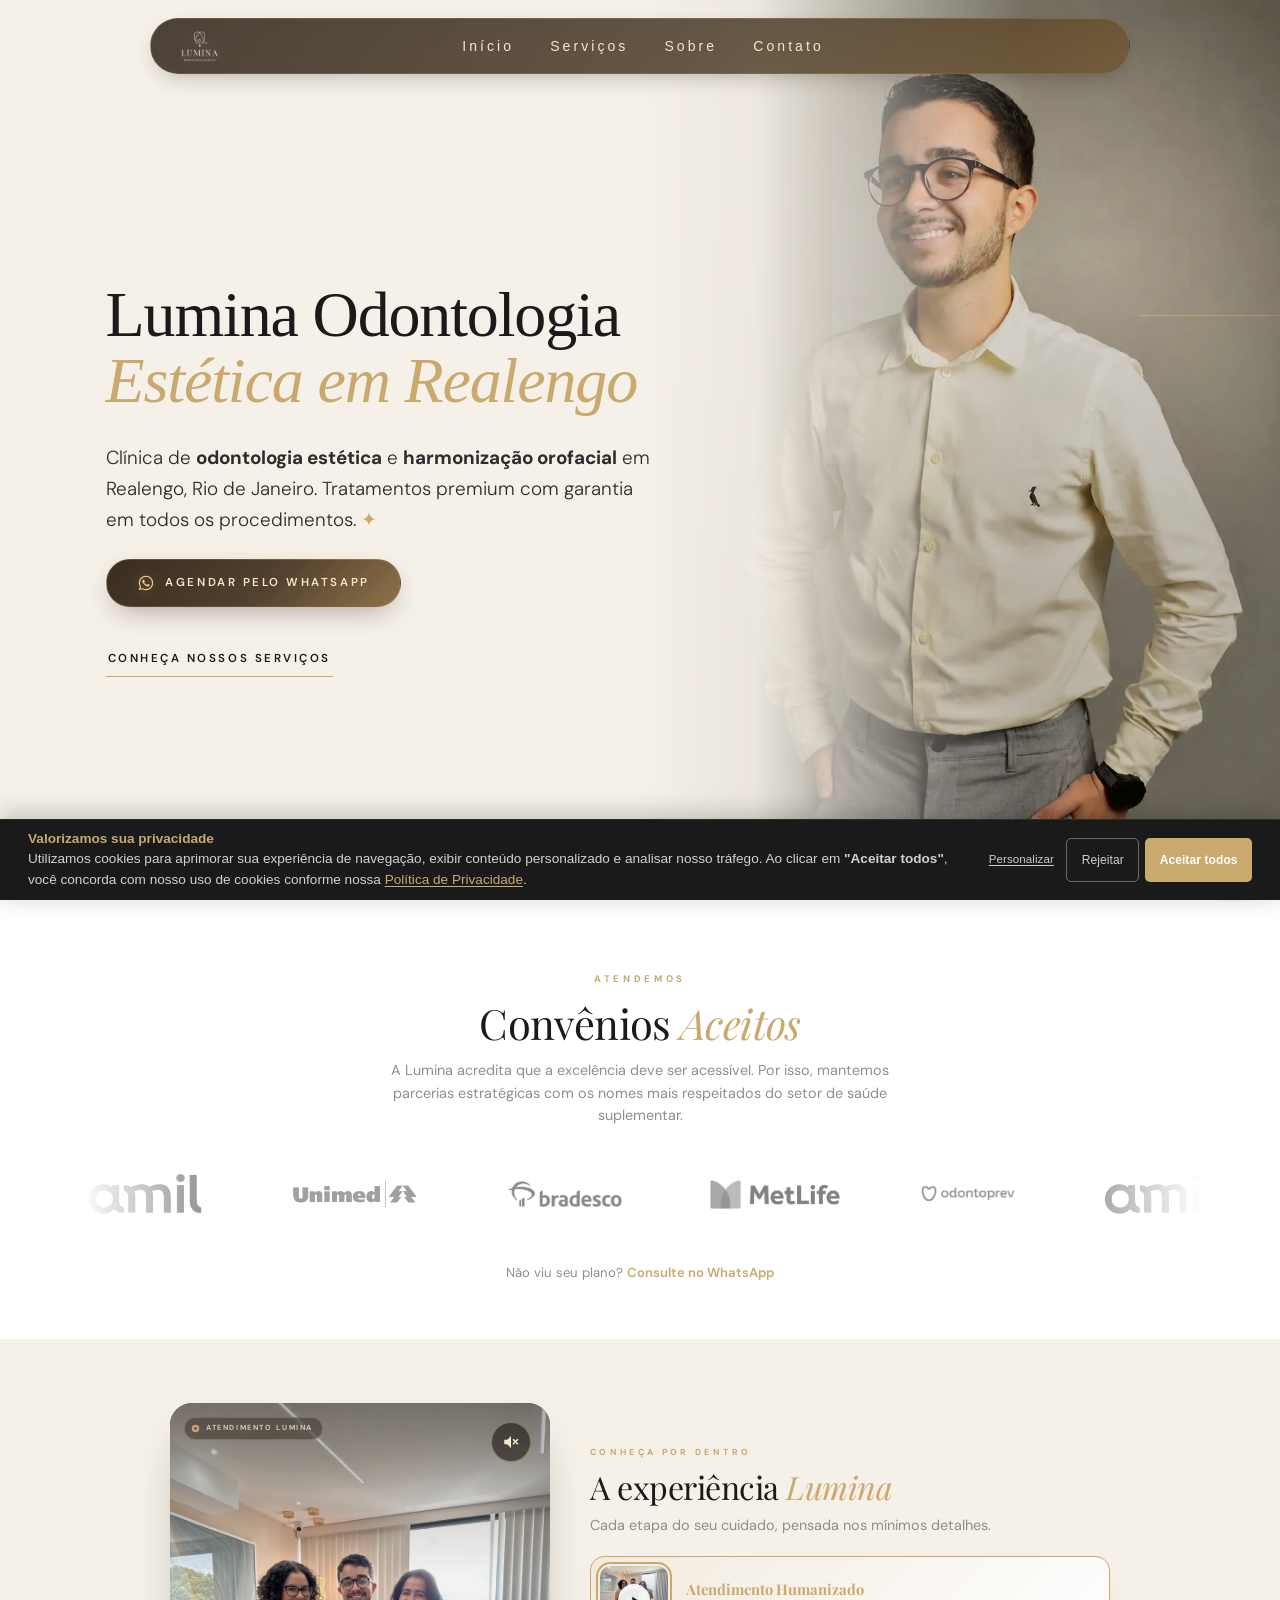
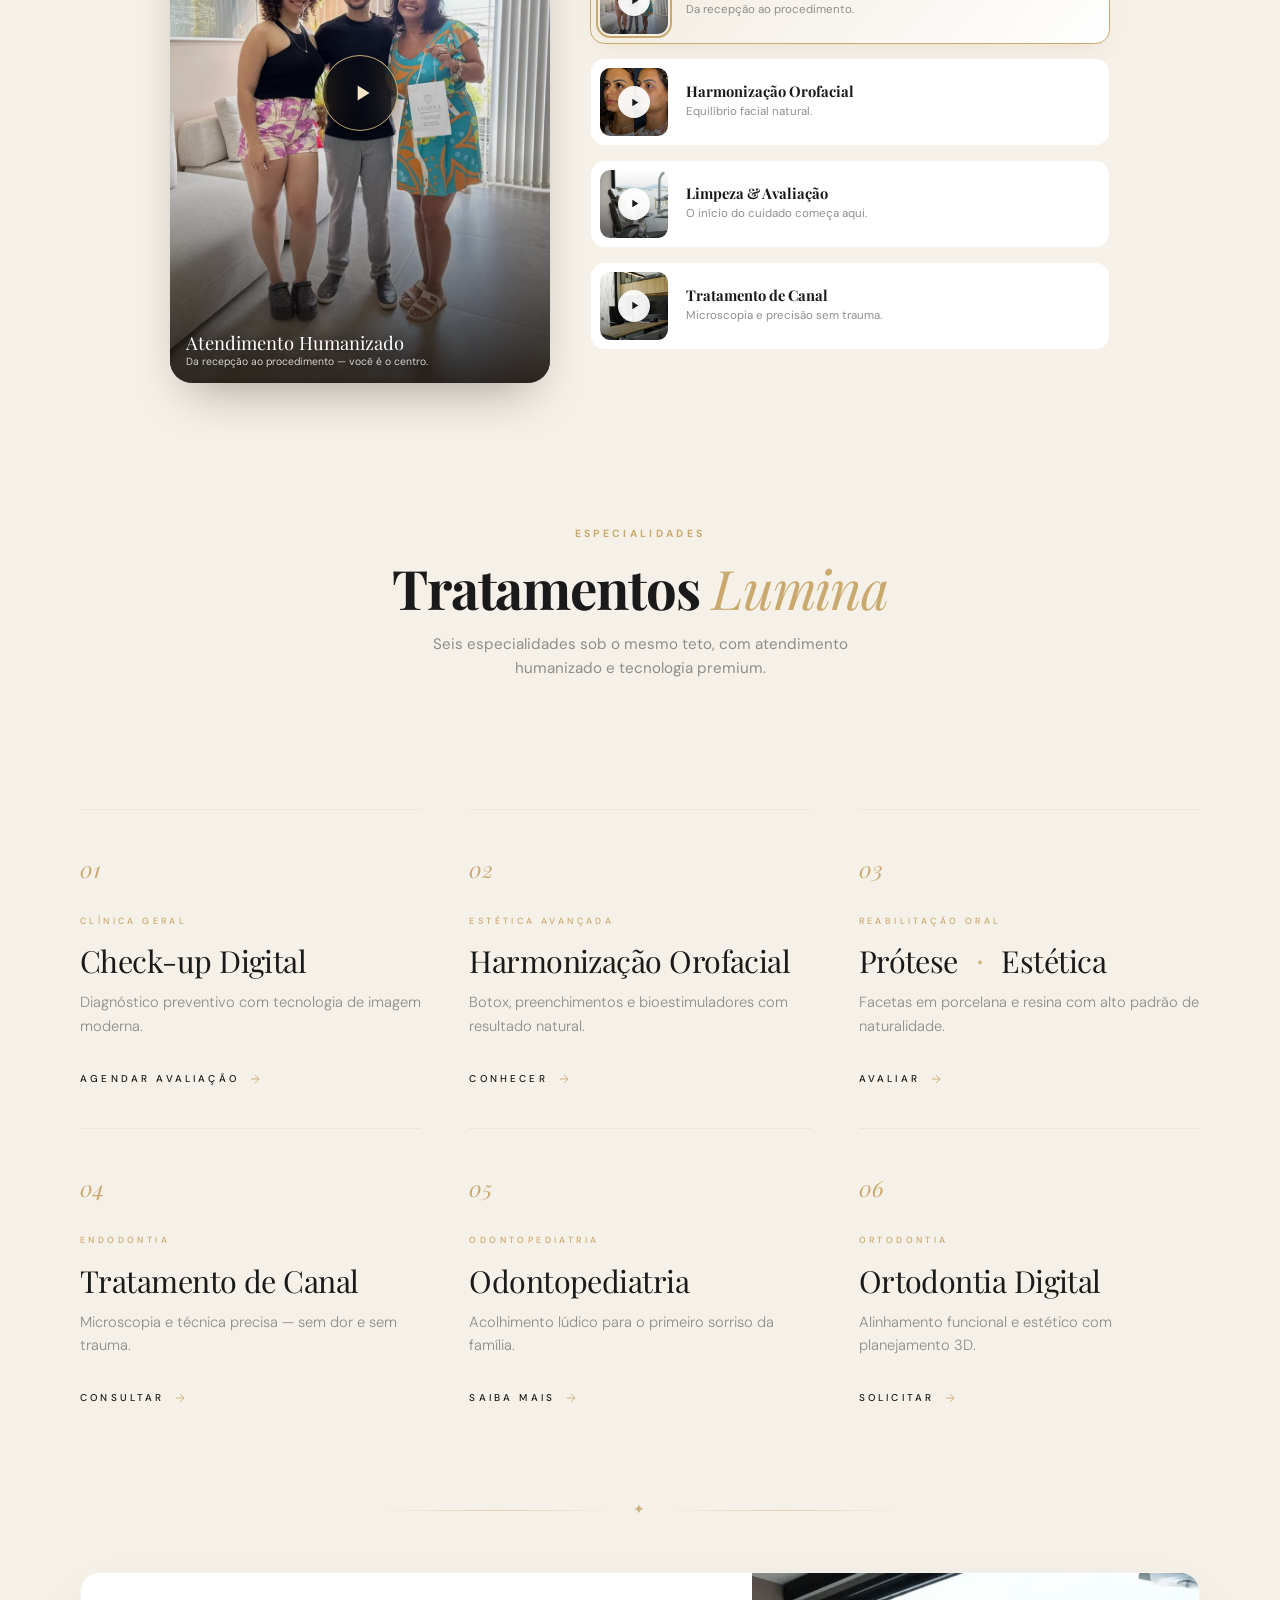
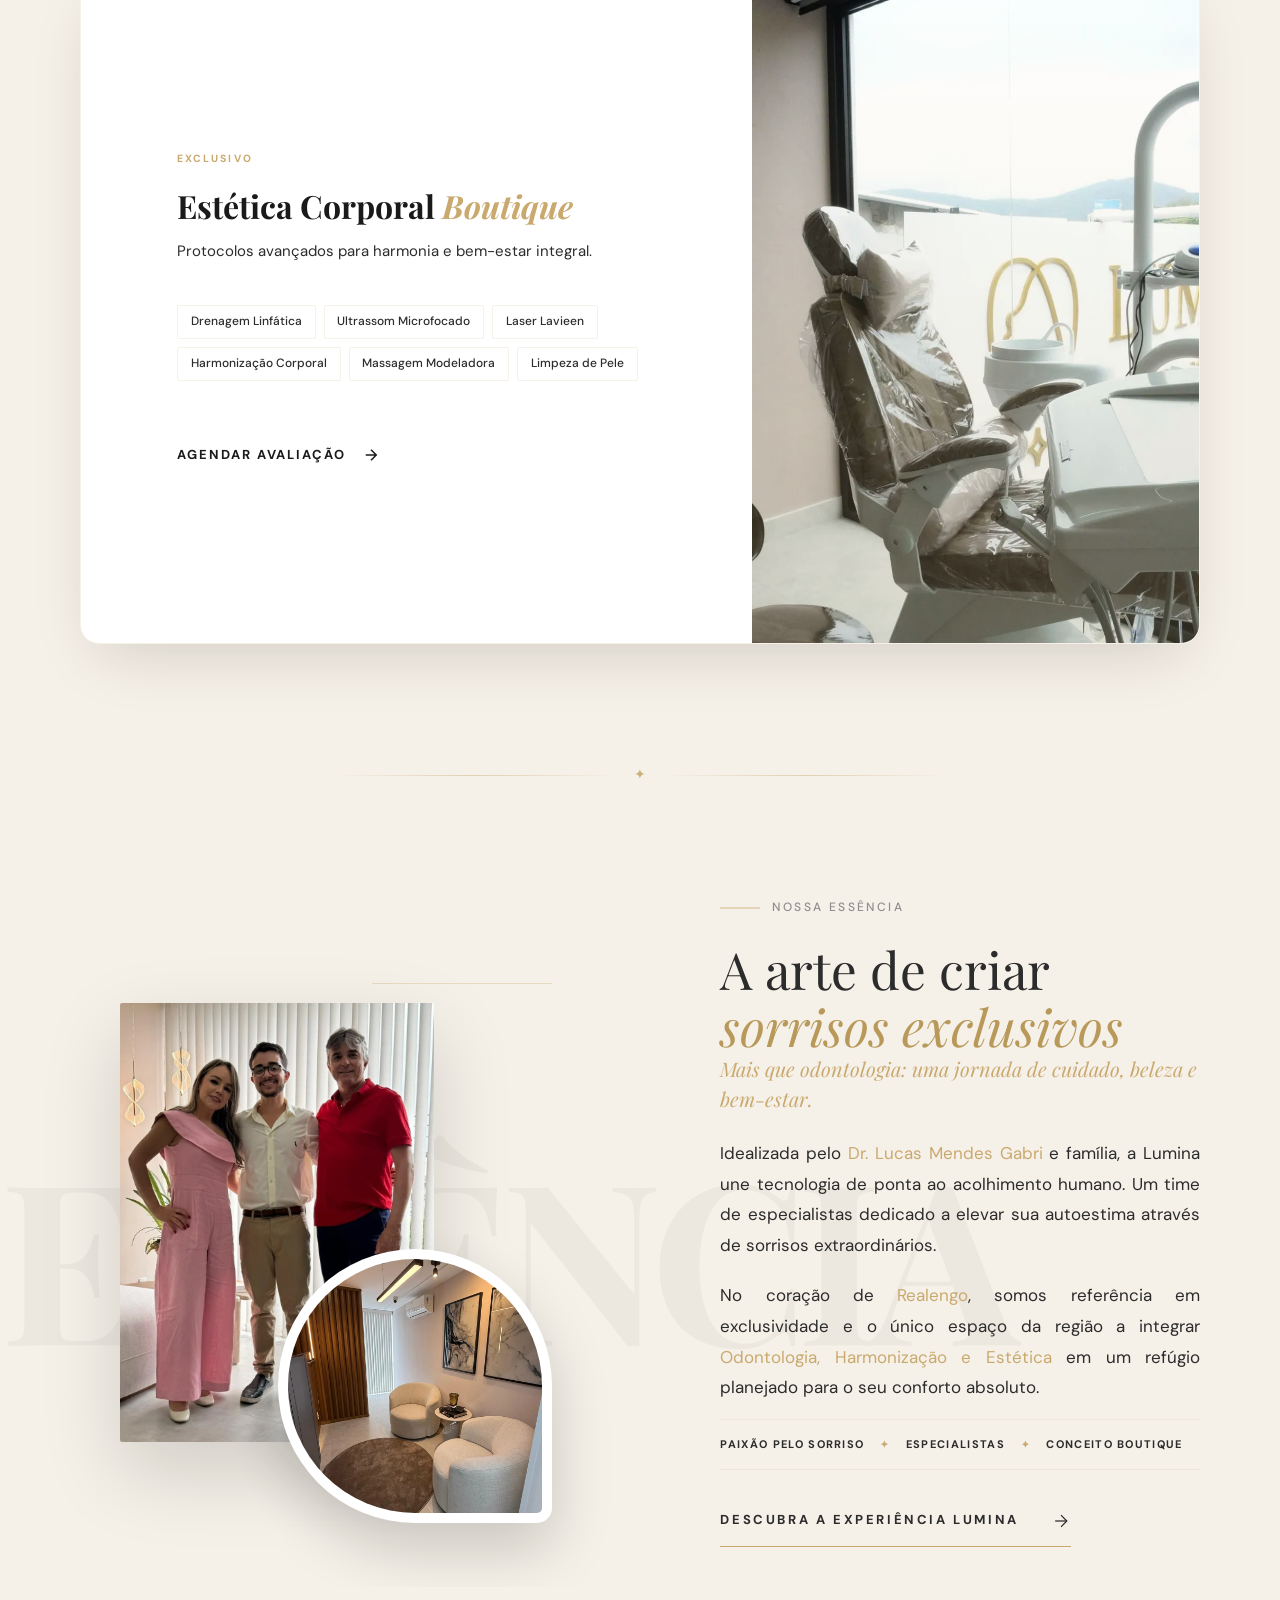
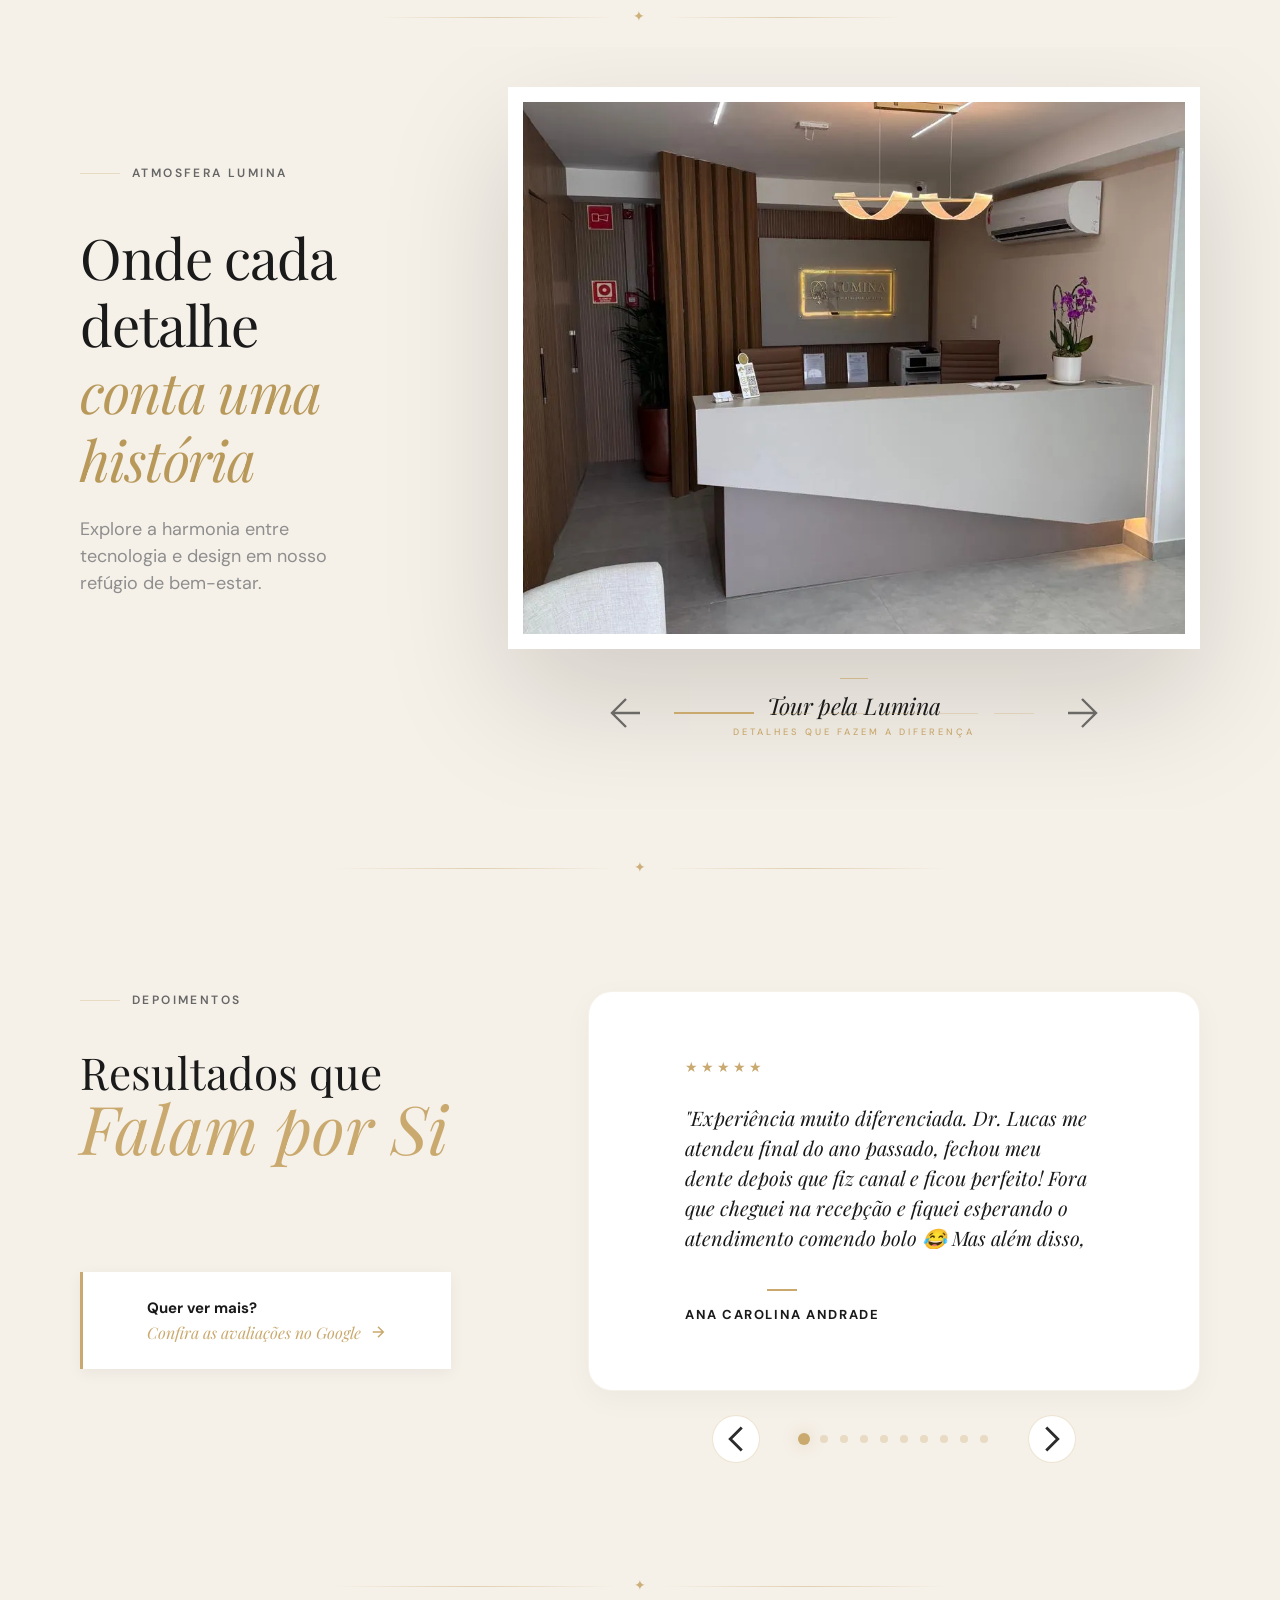
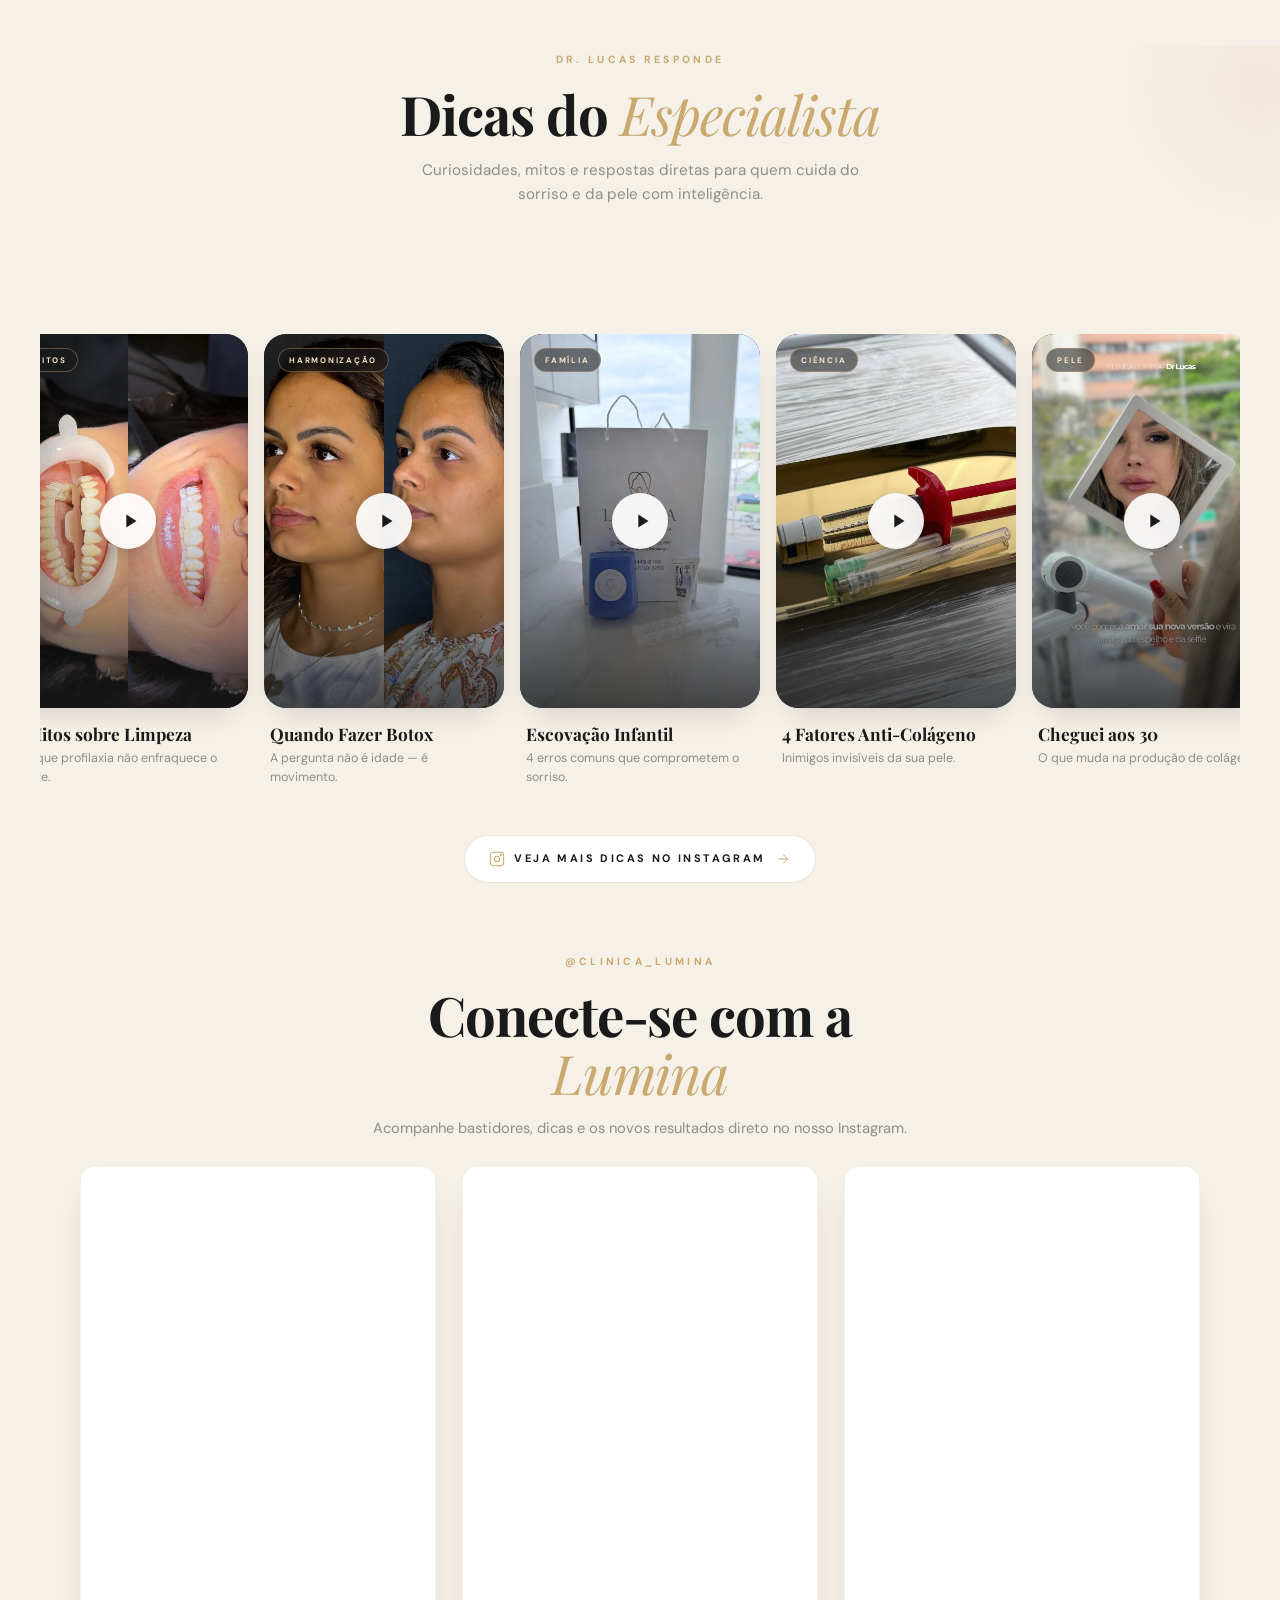
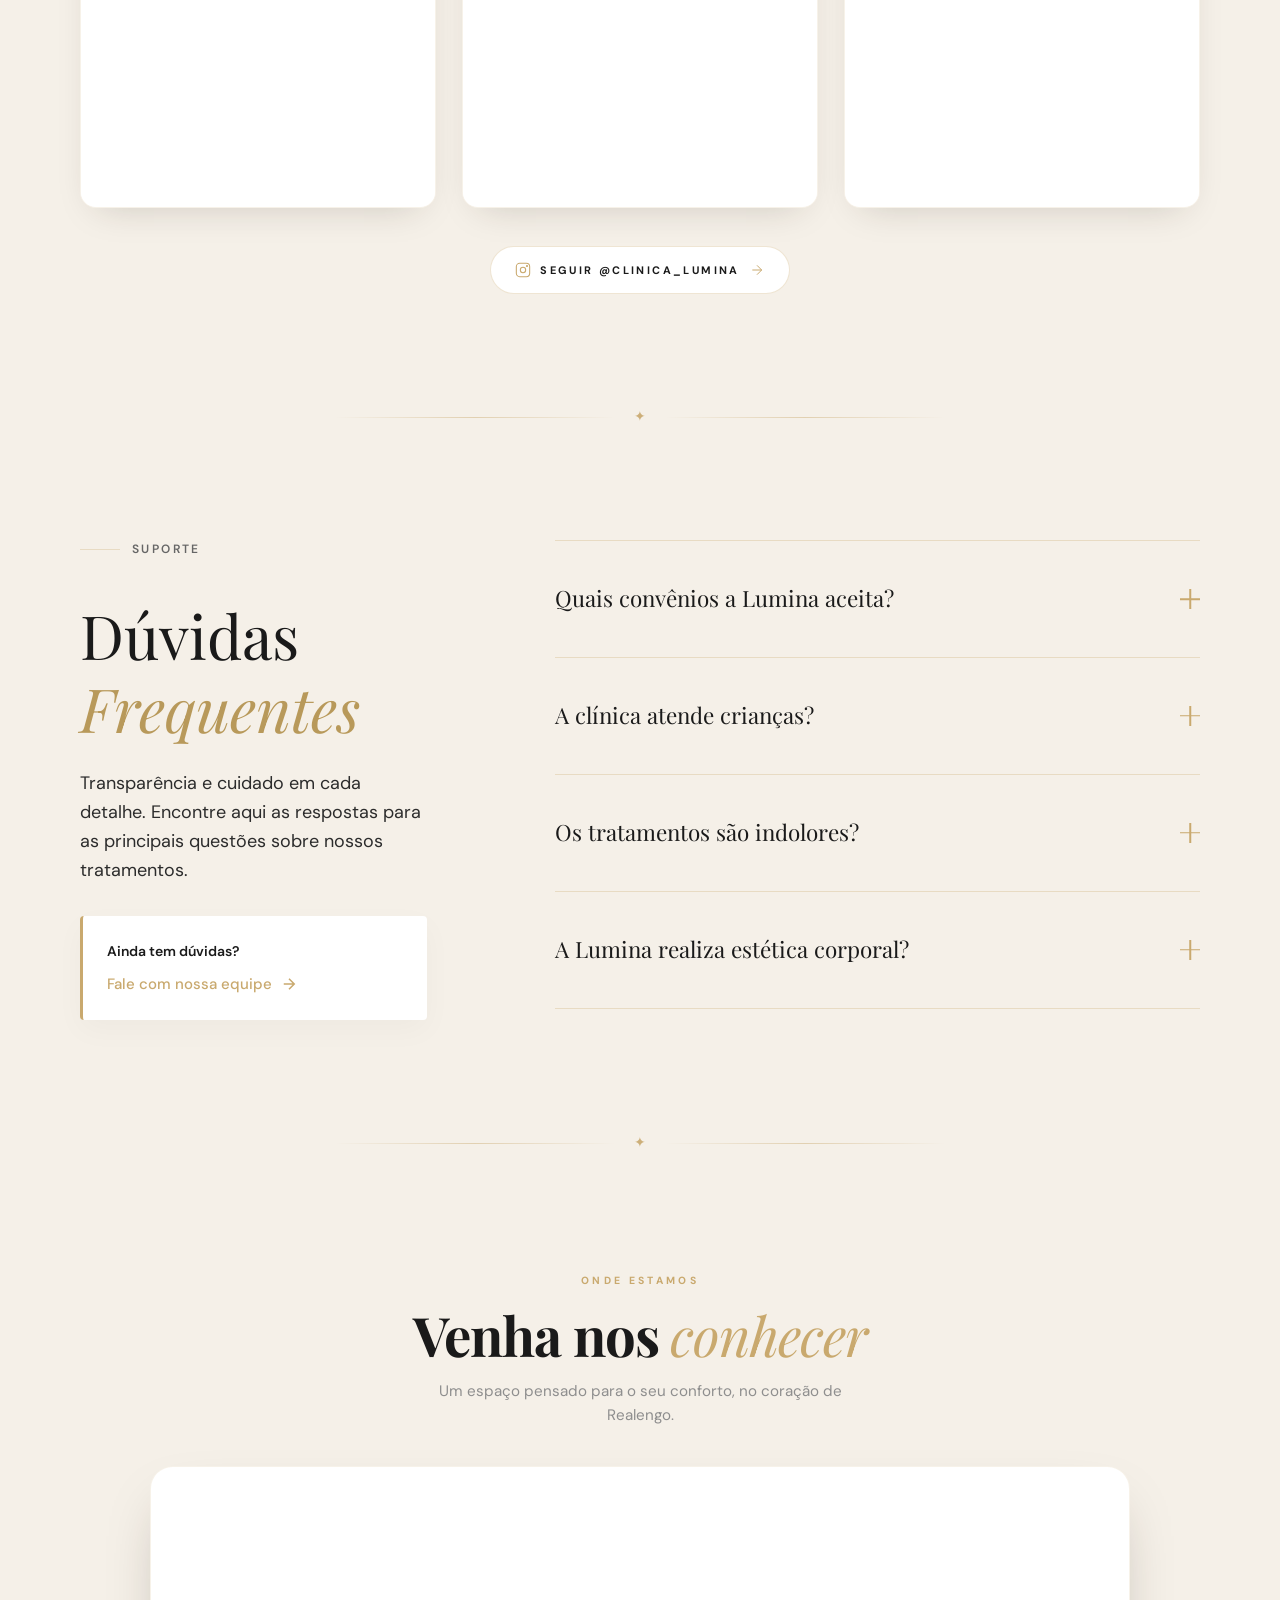
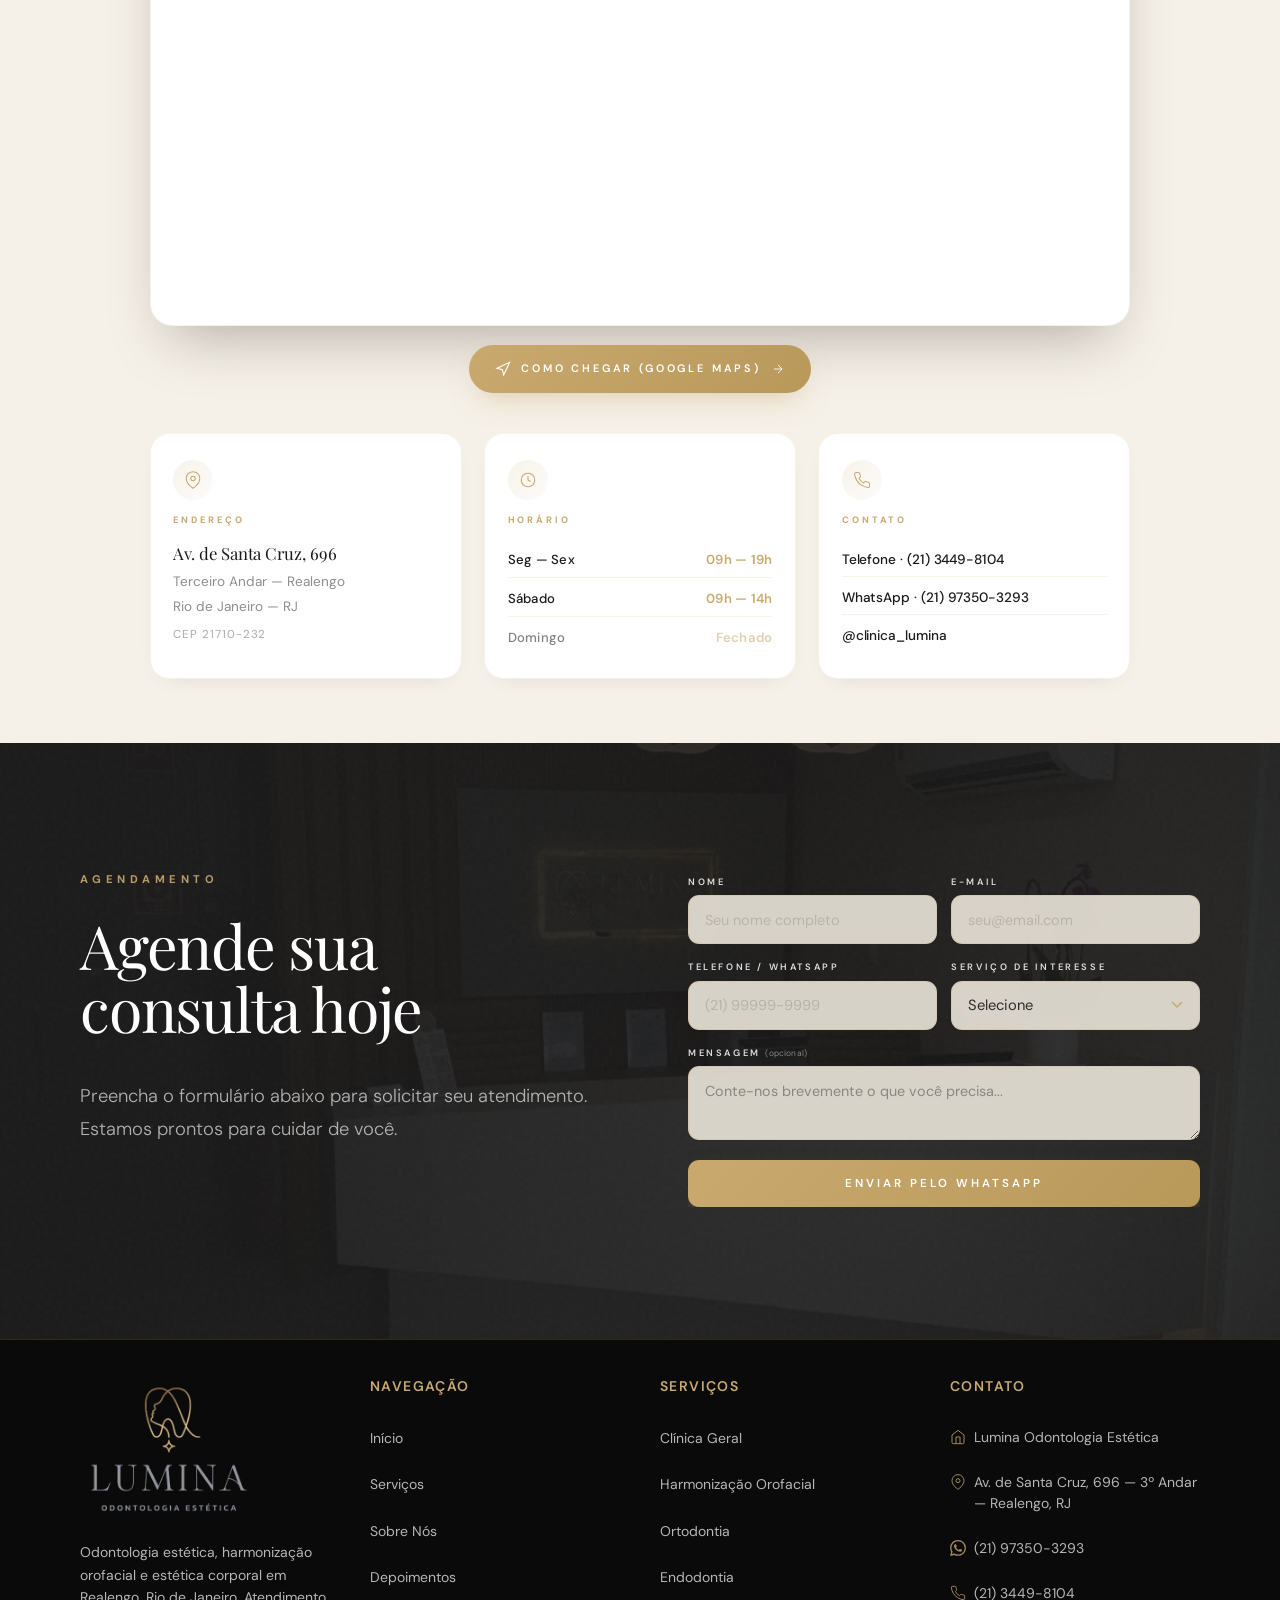
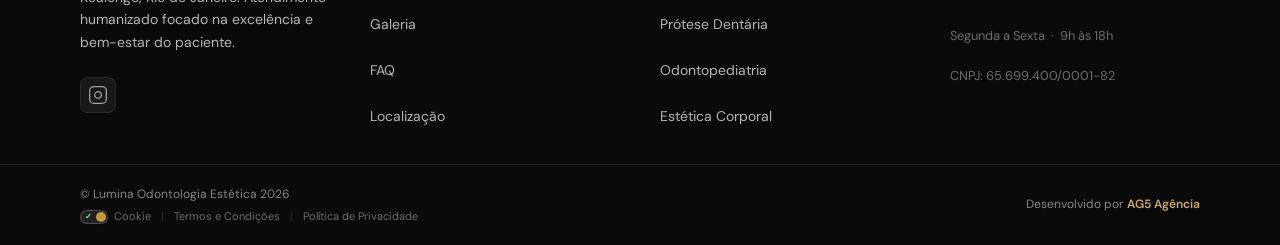
==== index.html @ 4908723a "feat: atualização da landing page para versão premium" ====
<!DOCTYPE html>
<html lang="pt-BR">
<head>
  <meta charset="UTF-8">
  <meta name="viewport" content="width=device-width, initial-scale=1.0">
  <title>Dentista em Realengo RJ - Odontologia Estética | Lumina</title>
  <meta name="description" content="Dentista em Realengo, RJ. Lumina Odontologia Estética oferece harmonização orofacial, estética corporal e atendimento humanizado com garantia em todos os tratamentos. Agende sua consulta.">
  <meta name="keywords" content="dentista realengo, odontologia estética realengo, harmonização orofacial realengo, clínica odontológica realengo, estética corporal, botox dental, preenchimento labial">
  <link rel="canonical" href="https://www.luminaodontologia.com.br/">
  <meta name="geo.region" content="BR-RJ">
  <meta name="geo.placename" content="Realengo, Rio de Janeiro">
  <meta name="geo.position" content="-22.8784289;-43.4301962">
  <meta name="ICBM" content="-22.8784289, -43.4301962">
  <link rel="preconnect" href="https://fonts.googleapis.com">
  <link rel="preconnect" href="https://fonts.gstatic.com" crossorigin>
  
  <!-- Preload LCP Image -->
  <link rel="preload" href="Assets/dr-lucas-gabri-dentista-realengo.webp" as="image" fetchpriority="high">

  <!-- Google Fonts: Async Load -->
  <link rel="preload" href="https://fonts.googleapis.com/css2?family=Playfair+Display:wght@400;700&family=DM+Sans:wght@300;400;500&display=swap" as="style" onload="this.onload=null;this.rel='stylesheet'">
  <noscript><link href="https://fonts.googleapis.com/css2?family=Playfair+Display:wght@400;700&family=DM+Sans:wght@300;400;500&display=swap" rel="stylesheet"></noscript>

  <!-- Performance fix: CSS principal com preload + CSS crítico inline fallback de fonte -->
  <link rel="preload" href="style.css" as="style">
  <link rel="stylesheet" href="style.css">
  <style>
    .hero-title { font-family: Georgia, serif; }
  </style>
  <!-- PageSpeed fix: CSS não crítico (cookie banner) async-load -->
  <link rel="preload" href="cookie-banner.css" as="style" onload="this.onload=null;this.rel='stylesheet'">
  <noscript><link rel="stylesheet" href="cookie-banner.css"></noscript>
  <!-- Open Graph -->
  <meta property="og:type" content="website">
  <meta property="og:locale" content="pt_BR">
  <meta property="og:url" content="https://www.luminaodontologia.com.br/">
  <meta property="og:title" content="Dentista em Realengo RJ | Lumina Odontologia Estética">
  <meta property="og:description" content="Dentista em Realengo, RJ. Harmonização orofacial, estética corporal e atendimento humanizado com garantia em todos os tratamentos.">
  <meta property="og:image" content="https://www.luminaodontologia.com.br/Assets/dr-lucas-gabri-dentista-realengo.webp">
  <meta property="og:image:width" content="1200">
  <meta property="og:image:height" content="800">
  <meta property="og:site_name" content="Lumina Odontologia Estética">
  <!-- Twitter Card -->
  <meta name="twitter:card" content="summary_large_image">
  <meta name="twitter:title" content="Dentista em Realengo RJ | Lumina Odontologia Estética">
  <meta name="twitter:description" content="Dentista em Realengo, RJ. Harmonização orofacial, estética corporal e atendimento humanizado com garantia.">
  <meta name="twitter:image" content="https://www.luminaodontologia.com.br/Assets/dr-lucas-gabri-dentista-realengo.webp">
  <link rel="shortcut icon" href="Assets/favicon-lumina-odontologia.ico" type="image/x-icon">
  <!-- Schema.org JSON-LD (@graph — AG5 v2.2) -->
  <script type="application/ld+json">
  {
    "@context": "https://schema.org",
    "@graph": [

      {
        "@type": ["Dentist", "BeautySalon"],
        "@id": "http://www.luminaodontologiaestetica.ag5agencia.site/#negocio",

        "name": "Lumina Odontologia Estética",
        "alternateName": "Lumina Odontologia Estética | Dentista em Realengo | Harmonização Orofacial | Estética Corporal | Endodontia | Ortodontia",
        "legalName": "Lumina Odontologia Estética LTDA",

        "url": "http://www.luminaodontologiaestetica.ag5agencia.site/",
        "logo": "http://www.luminaodontologiaestetica.ag5agencia.site/Assets/logo-lumina-odontologia-desktop.webp",
        "image": [
          "http://www.luminaodontologiaestetica.ag5agencia.site/Assets/dr-lucas-gabri-dentista-realengo.webp",
          "http://www.luminaodontologiaestetica.ag5agencia.site/Assets/recepcao-moderna-lumina-odontologia.webp"
        ],
        "description": "Dentista em Realengo, RJ. Clínica de odontologia estética, harmonização orofacial e estética corporal. Atendimento humanizado focado na experiência e bem-estar do paciente.",
        "telephone": "+552134498104",
        "priceRange": "$$",
        "currenciesAccepted": "BRL",
        "paymentAccepted": "Dinheiro, Cartão de Crédito, Cartão de Débito, Convênio Odontológico",
        "foundingDate": "2025-11",

        "address": {
          "@type": "PostalAddress",
          "streetAddress": "Av. de Santa Cruz, 696 - Terceiro Andar",
          "addressLocality": "Realengo",
          "addressRegion": "RJ",
          "postalCode": "21710-232",
          "addressCountry": "BR"
        },

        "geo": {
          "@type": "GeoCoordinates",
          "latitude": -22.87832020,
          "longitude": -43.43018110
        },

        "openingHoursSpecification": [
          {
            "@type": "OpeningHoursSpecification",
            "dayOfWeek": ["Monday","Tuesday","Wednesday","Thursday","Friday"],
            "opens": "09:00",
            "closes": "18:00"
          }
        ],

        "areaServed": [
          {
            "@type": "City",
            "name": "Rio de Janeiro",
            "containedInPlace": {
              "@type": "State",
              "name": "Rio de Janeiro"
            }
          },
          { "@type": "Place", "name": "Realengo" },
          { "@type": "Place", "name": "Bangu" },
          { "@type": "Place", "name": "Padre Miguel" },
          { "@type": "Place", "name": "Senador Camará" },
          { "@type": "Place", "name": "Senador Vasconcelos" },
          { "@type": "Place", "name": "Santíssimo" },
          { "@type": "Place", "name": "Magalhães Bastos" },
          { "@type": "Place", "name": "Sulacap" }
        ],

        "founder": {
          "@type": "Person",
          "name": "Dr. Lucas Mendes Gabri",
          "jobTitle": "Cirurgião-Dentista — CRO-RJ 51506",
          "description": "Fundador da Lumina Odontologia Estética em Realengo. Especialista em odontologia estética e harmonização orofacial.",
          "image": "http://www.luminaodontologiaestetica.ag5agencia.site/Assets/dr-lucas-gabri-dentista-realengo.webp",
          "sameAs": ["https://www.instagram.com/dr.lucasmendesg/"]
        },

        "hasOfferCatalog": {
          "@type": "OfferCatalog",
          "name": "Serviços de Lumina Odontologia Estética | Dentista em Realengo | Harmonização Orofacial | Estética Corporal",
          "itemListElement": [
            {
              "@type": "Offer",
              "itemOffered": {
                "@type": "Service",
                "name": "Clínica Geral e Check-up Digital",
                "description": "Limpeza dentária, restauração, extrações e diagnósticos preventivos com tecnologia de última geração.",
                "areaServed": "Realengo – RJ",
                "provider": { "@id": "http://www.luminaodontologiaestetica.ag5agencia.site/#negocio" }
              }
            },
            {
              "@type": "Offer",
              "itemOffered": {
                "@type": "Service",
                "name": "Harmonização Orofacial",
                "description": "Botox, preenchimento labial, preenchimento facial, bioestimuladores de colágeno e fios de PDO.",
                "areaServed": "Realengo – RJ",
                "provider": { "@id": "http://www.luminaodontologiaestetica.ag5agencia.site/#negocio" }
              }
            },
            {
              "@type": "Offer",
              "itemOffered": {
                "@type": "Service",
                "name": "Prótese e Estética Dental",
                "description": "Facetas em porcelana e resina, próteses e implantes com alto padrão de naturalidade.",
                "areaServed": "Realengo – RJ",
                "provider": { "@id": "http://www.luminaodontologiaestetica.ag5agencia.site/#negocio" }
              }
            },
            {
              "@type": "Offer",
              "itemOffered": {
                "@type": "Service",
                "name": "Endodontia Especializada",
                "description": "Tratamento de canal com microscopia para máximo conforto e segurança.",
                "areaServed": "Realengo – RJ",
                "provider": { "@id": "http://www.luminaodontologiaestetica.ag5agencia.site/#negocio" }
              }
            },
            {
              "@type": "Offer",
              "itemOffered": {
                "@type": "Service",
                "name": "Odontopediatria",
                "description": "Atendimento odontológico humanizado e lúdico para crianças.",
                "areaServed": "Realengo – RJ",
                "provider": { "@id": "http://www.luminaodontologiaestetica.ag5agencia.site/#negocio" }
              }
            },
            {
              "@type": "Offer",
              "itemOffered": {
                "@type": "Service",
                "name": "Ortodontia Digital",
                "description": "Aparelho ortodôntico e sistemas modernos para alinhamento funcional e estético.",
                "areaServed": "Realengo – RJ",
                "provider": { "@id": "http://www.luminaodontologiaestetica.ag5agencia.site/#negocio" }
              }
            },
            {
              "@type": "Offer",
              "itemOffered": {
                "@type": "Service",
                "name": "Estética Corporal Boutique",
                "description": "Drenagem linfática, ultrassom microfocado, laser Lavieen, harmonização corporal, massagem modeladora e limpeza de pele.",
                "areaServed": "Realengo – RJ",
                "provider": { "@id": "http://www.luminaodontologiaestetica.ag5agencia.site/#negocio" }
              }
            }
          ]
        },

        "aggregateRating": {
          "@type": "AggregateRating",
          "ratingValue": "5.0",
          "reviewCount": "15",
          "bestRating": "5",
          "worstRating": "1"
        },

        "sameAs": [
          "https://share.google/27CWbQ4zzTNDSJMwu",
          "https://www.instagram.com/clinica_lumina/"
        ]
      },

      {
        "@type": "WebSite",
        "@id": "http://www.luminaodontologiaestetica.ag5agencia.site/#website",
        "url": "http://www.luminaodontologiaestetica.ag5agencia.site/",
        "name": "Lumina Odontologia Estética | Dentista em Realengo | Harmonização Orofacial | Estética Corporal | Endodontia | Ortodontia",
        "publisher": { "@id": "http://www.luminaodontologiaestetica.ag5agencia.site/#negocio" },
        "inLanguage": "pt-BR"
      },

      {
        "@type": "WebPage",
        "@id": "http://www.luminaodontologiaestetica.ag5agencia.site/#webpage",
        "url": "http://www.luminaodontologiaestetica.ag5agencia.site/",
        "name": "Dentista em Realengo RJ - Odontologia Estética | Lumina",
        "description": "Dentista em Realengo, RJ. Clínica de odontologia estética, harmonização orofacial e estética corporal. Atendimento humanizado focado na experiência e bem-estar do paciente.",
        "isPartOf": { "@id": "http://www.luminaodontologiaestetica.ag5agencia.site/#website" },
        "about": { "@id": "http://www.luminaodontologiaestetica.ag5agencia.site/#negocio" },
        "inLanguage": "pt-BR",
        "datePublished": "2025-11-01",
        "dateModified": "2026-05-10"
      },

      {
        "@type": "FAQPage",
        "@id": "http://www.luminaodontologiaestetica.ag5agencia.site/#faq",
        "mainEntity": [
          {
            "@type": "Question",
            "name": "Quais convênios a Lumina aceita?",
            "acceptedAnswer": {
              "@type": "Answer",
              "text": "Trabalhamos com os principais convênios odontológicos do mercado, incluindo Amil, Unimed, Bradesco, MetLife e Odontoprev. Caso seu plano não esteja na lista, entre em contato para verificar a possibilidade de reembolso."
            }
          },
          {
            "@type": "Question",
            "name": "A clínica atende crianças?",
            "acceptedAnswer": {
              "@type": "Answer",
              "text": "Sim, possuímos atendimento especializado em odontopediatria. Nosso ambiente foi projetado para ser lúdico e acolhedor, garantindo que a primeira experiência das crianças com o dentista seja positiva e livre de traumas."
            }
          },
          {
            "@type": "Question",
            "name": "Os tratamentos são indolores?",
            "acceptedAnswer": {
              "@type": "Answer",
              "text": "Priorizamos o seu conforto absoluto. Utilizamos as técnicas mais modernas de anestesia e sedação leve, além de um atendimento humanizado focado em pacientes com fobia ou ansiedade odontológica."
            }
          },
          {
            "@type": "Question",
            "name": "A Lumina realiza estética corporal?",
            "acceptedAnswer": {
              "@type": "Answer",
              "text": "Sim. Somos uma clínica integrada que une Odontologia, Harmonização Orofacial e Estética Corporal. Oferecemos protocolos exclusivos de drenagem, laser Lavieen e bioestimuladores em um espaço boutique reservado."
            }
          }
        ]
      }

    ]
  }
  </script>
</head>
<body class="preloading">

<script>
    // Preloader: mantém visível pelo tempo da animação (≈1.7s) ou até window load
    (function() {
        var MIN_TIME = 1700;
        var startedAt = Date.now();
        function hide() {
            var el = document.getElementById('lumina-preloader');
            if (!el) return;
            var elapsed = Date.now() - startedAt;
            var wait = Math.max(0, MIN_TIME - elapsed);
            setTimeout(function() {
                el.classList.add('is-hidden');
                document.body.classList.remove('preloading');
                setTimeout(function() { el.remove(); }, 800);
            }, wait);
        }
        if (document.readyState === 'complete') hide();
        else window.addEventListener('load', hide);
        setTimeout(hide, 6000);
    })();
</script>

<!-- ═══════════════════════════════════════
     WHATSAPP PREMIUM (balão + botão flutuante)
═══════════════════════════════════════ -->
<div class="wa-premium-container">
    <div id="wa-message-bubble" class="wa-bubble">
        <button class="wa-close" id="wa-close-btn" aria-label="Fechar">
            <svg viewBox="0 0 24 24" width="14" height="14" fill="none" stroke="currentColor" stroke-width="2" stroke-linecap="round" aria-hidden="true">
                <path d="M18 6L6 18M6 6l12 12"/>
            </svg>
        </button>
        <div class="wa-content">
            <div id="wa-typing" class="wa-typing">
                <span></span><span></span><span></span>
            </div>
            <div id="wa-real-message" class="wa-message-text" style="display: none;">
                <p>Olá! Precisa de ajuda com agendamento ou tem alguma dúvida? <strong>Estamos online</strong> para te atender.</p>
            </div>
        </div>
    </div>
    <a href="https://wa.me/5521973503293?text=Ol%C3%A1%2C%20vim%20atrav%C3%A9s%20do%20site%20e%20gostaria%20de%20agendar%20minha%20avalia%C3%A7%C3%A3o%20na%20Lumina."
       class="wa-float-btn" target="_blank" rel="noopener noreferrer" id="wa-main-btn" aria-label="Falar no WhatsApp">
        <svg viewBox="0 0 24 24" width="28" height="28" fill="currentColor" aria-hidden="true">
            <path d="M17.472 14.382c-.297-.149-1.758-.867-2.03-.967-.273-.099-.471-.148-.67.15-.197.297-.767.966-.94 1.164-.173.199-.347.223-.644.075-.297-.15-1.255-.463-2.39-1.475-.883-.788-1.48-1.761-1.653-2.059-.173-.297-.018-.458.13-.606.134-.133.298-.347.446-.52.149-.174.198-.298.298-.497.099-.198.05-.371-.025-.52-.075-.149-.669-1.612-.916-2.207-.242-.579-.487-.5-.669-.51-.173-.008-.371-.01-.57-.01-.198 0-.52.074-.792.372-.272.297-1.04 1.016-1.04 2.479 0 1.462 1.065 2.875 1.213 3.074.149.198 2.096 3.2 5.077 4.487.709.306 1.262.489 1.694.625.712.227 1.36.195 1.871.118.571-.085 1.758-.719 2.006-1.413.248-.694.248-1.289.173-1.413-.074-.124-.272-.198-.57-.347m-5.421 7.403h-.004a9.87 9.87 0 01-5.031-1.378l-.361-.214-3.741.982.998-3.648-.235-.374a9.86 9.86 0 01-1.51-5.26c.001-5.45 4.436-9.884 9.888-9.884 2.64 0 5.122 1.03 6.988 2.898a9.825 9.825 0 012.893 6.994c-.003 5.45-4.437 9.884-9.885 9.884m8.413-18.297A11.815 11.815 0 0012.05 0C5.495 0 .16 5.335.157 11.892c0 2.096.547 4.142 1.588 5.945L.057 24l6.305-1.654a11.882 11.882 0 005.683 1.448h.005c6.554 0 11.89-5.335 11.893-11.893a11.821 11.821 0 00-3.48-8.413z"/>
        </svg>
        <span class="wa-badge" id="wa-notification">1</span>
    </a>
</div>

<!-- ═══════════════════════════════════════
     PRELOADER MINIMALISTA PREMIUM
═══════════════════════════════════════ -->
<div id="lumina-preloader" class="preloader" aria-hidden="true">
    <div class="preloader-bg"></div>
    <div class="preloader-content">
        <div class="preloader-logo-ring">
            <svg class="preloader-ring-svg" viewBox="0 0 120 120" aria-hidden="true">
                <circle class="preloader-ring-track" cx="60" cy="60" r="56" />
                <circle class="preloader-ring-progress" cx="60" cy="60" r="56" />
            </svg>
            <div class="preloader-logo">
                <img src="Assets/logo-lumina-odontologia-mobile.webp" alt="Lumina">
            </div>
        </div>
        <div class="preloader-progress" aria-hidden="true">
            <div class="preloader-bar"><span></span></div>
            <p class="preloader-loading-text">
                Carregando<span class="preloader-dot">.</span><span class="preloader-dot">.</span><span class="preloader-dot">.</span>
            </p>
        </div>
    </div>
</div>
  <!-- ========== NAVBAR PREMIUM ========== -->
  <header class="navbar-wrapper">
    <!-- Main Navigation -->
    <nav class="navbar" id="navbar" role="navigation" aria-label="Navegação principal">
      <div class="navbar-container">
        <!-- Brand / Logo -->
        <a href="#" class="navbar-logo" aria-label="Lumina Odontologia Estética - Início">
          <picture>
            <source media="(min-width: 768px)" srcset="Assets/logo-lumina-odontologia-desktop.webp">
            <img src="Assets/logo-lumina-odontologia-mobile.webp" alt="Lumina Odontologia Estética" class="logo-image">
          </picture>
        </a>

        <!-- Desktop Menu -->
        <div class="navbar-desktop">
          <ul class="navbar-links" role="menubar">
            <li class="nav-item" role="none"><a href="#inicio" class="nav-link" role="menuitem">Início</a></li>
            <li class="nav-item" role="none"><a href="#servicos" class="nav-link" role="menuitem">Serviços</a></li>
            <li class="nav-item" role="none"><a href="#sobre" class="nav-link" role="menuitem">Sobre</a></li>
            <li class="nav-item" role="none"><a href="#cta" class="nav-link" role="menuitem">Contato</a></li>
          </ul>
        </div>

        <!-- Mobile Toggle -->
        <button class="navbar-toggle" id="navbarToggle" aria-label="Abrir menu" aria-expanded="false" aria-controls="drawer">
          <span class="hamburger-line"></span>
          <span class="hamburger-line"></span>
          <span class="hamburger-line"></span>
        </button>
      </div>
    </nav>
  </header>

  <!-- ========== HERO ========== -->
  <header class="hero" id="inicio" role="banner">
    <div class="hero-content">
      <div class="hero-text">

        <h1 class="hero-title">
          <span class="hero-line hero-line-1">Lumina Odontologia</span>
          <span class="hero-line hero-line-2">Estética em Realengo</span>
          <span class="visually-hidden">— Harmonização Orofacial, Estética Dental, Implantes e Ortodontia. Atendimento humanizado premium no Rio de Janeiro.</span>
        </h1>
        <p class="hero-subtitle">Clínica de <strong>odontologia estética</strong> e <strong>harmonização orofacial</strong> em Realengo, Rio de Janeiro. Tratamentos premium com garantia em todos os procedimentos. <span class="hero-star" aria-hidden="true">✦</span></p>
        <div class="hero-actions">
          <a href="https://wa.me/5521973503293?text=Ol%C3%A1%2C%20vim%20atrav%C3%A9s%20do%20site%20e%20gostaria%20de%20agendar%20uma%20consulta%20na%20Lumina."
             class="btn btn-primary" target="_blank" rel="noopener noreferrer" aria-label="Agendar pelo WhatsApp">
            <svg class="btn-wa-icon" viewBox="0 0 32 32" aria-hidden="true">
              <path fill="currentColor" d="M16.003 3.2c-7.07 0-12.8 5.73-12.8 12.8 0 2.26.6 4.46 1.73 6.4L3.2 28.8l6.55-1.71a12.78 12.78 0 0 0 6.25 1.62h.01c7.07 0 12.8-5.73 12.8-12.8s-5.74-12.71-12.81-12.71zm0 23.46h-.01a10.6 10.6 0 0 1-5.4-1.48l-.39-.23-4.03 1.05 1.08-3.93-.25-.4a10.62 10.62 0 0 1-1.63-5.67c0-5.88 4.78-10.66 10.65-10.66 2.85 0 5.52 1.11 7.54 3.13a10.6 10.6 0 0 1 3.12 7.54c.01 5.88-4.78 10.65-10.68 10.65zm5.84-7.97c-.32-.16-1.9-.94-2.2-1.04-.29-.11-.5-.16-.72.16-.21.32-.82 1.04-1 1.25-.18.21-.37.24-.69.08-.32-.16-1.35-.5-2.57-1.59-.95-.85-1.59-1.89-1.78-2.21-.18-.32-.02-.49.14-.65.15-.14.32-.37.48-.55.16-.18.21-.32.32-.53.11-.21.05-.4-.03-.55-.08-.16-.72-1.73-.99-2.37-.26-.62-.53-.54-.72-.55l-.62-.01c-.21 0-.55.08-.85.4s-1.12 1.09-1.12 2.66 1.15 3.08 1.31 3.29c.16.21 2.27 3.46 5.5 4.85.77.33 1.37.53 1.83.68.77.24 1.47.21 2.02.13.62-.09 1.9-.78 2.17-1.53.27-.75.27-1.39.19-1.53-.08-.13-.29-.21-.61-.37z"/>
            </svg>
            <span>Agendar pelo WhatsApp</span>
          </a>
          <a href="#servicos" class="btn-link-minimal">
            Conheça nossos serviços
          </a>
        </div>
      </div>
      <div class="hero-decorative-line" aria-hidden="true"></div>
    </div>
    <div class="hero-image-wrapper">
      <div class="hero-image-overlay" aria-hidden="true"></div>
      <div class="hero-image-flare" aria-hidden="true"></div>
      <video class="hero-image" id="heroVideo"
             autoplay muted playsinline preload="auto"
             poster="Assets/dr-lucas-gabri-dentista-realengo.webp"
             aria-label="Vídeo institucional da Clínica Lumina Odontologia em Realengo"
             data-playback-rate="0.65"
             data-loop-start="8"
             width="1200" height="800">
        <source src="https://assets.cdn.filesafe.space/7hzaWcGgawCV1WudlwA7/media/69ffd2b2bc1f77cc35477f5a.mp4#t=8" type="video/mp4">
        <img src="Assets/dr-lucas-gabri-dentista-realengo.webp"
             alt="Dr. Lucas Mendes Gabri, dentista responsável pela Clínica Lumina em Realengo"
             class="hero-image" loading="eager" fetchpriority="high" width="1200" height="800">
      </video>
      <div class="hero-image-texture" aria-hidden="true"></div>
    </div>
  </header>



  <!-- ========== CONTEÚDO PRINCIPAL ========== -->
  <main id="conteudo-principal">

    <!-- ========== CONVÊNIOS ACEITOS (logos minimalistas em loop) ========== -->
    <section class="conv-premium" id="convenios" aria-labelledby="convenios-titulo">
      <div class="container">
        <header class="conv-premium-header reveal-on-scroll">
          <span class="conv-premium-eyebrow">Atendemos</span>
          <h2 class="conv-premium-title" id="convenios-titulo">Convênios <em>Aceitos</em></h2>
          <p class="conv-premium-sub">A Lumina acredita que a excelência deve ser acessível. Por isso, mantemos parcerias estratégicas com os nomes mais respeitados do setor de saúde suplementar.</p>
        </header>

        <div class="conv-marquee" aria-label="Carrossel de convênios aceitos">
          <div class="conv-track">
            <div class="conv-item"><img src="Assets/logo-amil.webp" alt="Amil" loading="lazy"></div>
            <div class="conv-item"><img src="Assets/logo-unimed.webp" alt="Unimed" loading="lazy"></div>
            <div class="conv-item"><img src="Assets/logo-bradesco.webp" alt="Bradesco Saúde" loading="lazy"></div>
            <div class="conv-item"><img src="Assets/logo-metlife.webp" alt="MetLife" loading="lazy"></div>
            <div class="conv-item"><img src="Assets/logo-odontoprev.webp" alt="Odontoprev" loading="lazy"></div>

            <div class="conv-item" aria-hidden="true"><img src="Assets/logo-amil.webp" alt="" loading="lazy"></div>
            <div class="conv-item" aria-hidden="true"><img src="Assets/logo-unimed.webp" alt="" loading="lazy"></div>
            <div class="conv-item" aria-hidden="true"><img src="Assets/logo-bradesco.webp" alt="" loading="lazy"></div>
            <div class="conv-item" aria-hidden="true"><img src="Assets/logo-metlife.webp" alt="" loading="lazy"></div>
            <div class="conv-item" aria-hidden="true"><img src="Assets/logo-odontoprev.webp" alt="" loading="lazy"></div>
          </div>
        </div>

        <p class="conv-premium-footnote">
          Não viu seu plano?
          <a href="https://wa.me/5521973503293?text=Ol%C3%A1%2C%20vim%20atrav%C3%A9s%20do%20site%20e%20gostaria%20de%20saber%20se%20a%20Lumina%20atende%20meu%20plano%20odontol%C3%B3gico." target="_blank" rel="noopener noreferrer">Consulte no WhatsApp</a>
        </p>
      </div>
    </section>

    <!-- ========== CONHEÇA POR DENTRO — VÍDEO INSTITUCIONAL + CARROSSEL ========== -->
    <section class="boas-vindas" id="boas-vindas" aria-labelledby="boas-vindas-titulo">
      <div class="container">
        <div class="boas-vindas-layout">

          <!-- ESQUERDA: vídeo institucional grande (toca com som ao entrar na seção) -->
          <div class="boas-vindas-video reveal-on-scroll">
            <div class="bv-video-frame" data-current="atendimento">
              <video id="bvMainVideo"
                     class="bv-video-el"
                     muted playsinline preload="auto"
                     poster="Assets/dr-lucas-pacientes-recepcao-lumina.webp"
                     data-autoplay-with-sound="true">
                <source src="https://assets.cdn.filesafe.space/7hzaWcGgawCV1WudlwA7/media/6a0774af83e19ea25cffee89.mp4" type="video/mp4">
              </video>
              <div class="bv-video-overlay" aria-hidden="true"></div>

              <button type="button" class="bv-play-btn" aria-label="Tocar com som" onclick="toggleBvMainVideo(this)">
                <svg class="bv-icon-play" viewBox="0 0 24 24" fill="currentColor" aria-hidden="true"><path d="M8 5v14l11-7z"/></svg>
                <svg class="bv-icon-pause" viewBox="0 0 24 24" fill="currentColor" aria-hidden="true" style="display:none"><path d="M6 5h4v14H6zm8 0h4v14h-4z"/></svg>
              </button>

              <button type="button" class="bv-sound-btn" aria-label="Ativar/mutar som" onclick="toggleBvSound(this)">
                <svg class="bv-icon-muted" viewBox="0 0 24 24" fill="currentColor" aria-hidden="true"><path d="M3 9v6h4l5 5V4L7 9H3z"/><path d="M19 12l3-3-1.5-1.5L18 10l-2.5-2.5L14 9l2.5 2.5L14 14l1.5 1.5L18 13l2.5 2.5L22 14l-3-2z"/></svg>
                <svg class="bv-icon-loud" viewBox="0 0 24 24" fill="currentColor" aria-hidden="true" style="display:none"><path d="M3 9v6h4l5 5V4L7 9H3zm13.5 3a4.5 4.5 0 0 0-2.5-4v8a4.5 4.5 0 0 0 2.5-4zM14 3.23v2.06a7 7 0 0 1 0 13.42v2.06A9 9 0 0 0 14 3.23z"/></svg>
              </button>

              <div class="bv-badge">
                <svg viewBox="0 0 24 24" fill="currentColor" aria-hidden="true"><circle cx="12" cy="12" r="10"/><polygon points="10,8 16,12 10,16" fill="#1A1A1A"/></svg>
                <span>Atendimento Lumina</span>
              </div>

              <div class="bv-caption">
                <h3 id="bvCaptionTitle">Atendimento Humanizado</h3>
                <p id="bvCaptionDesc">Da recepção ao procedimento — você é o centro.</p>
              </div>
            </div>
          </div>

          <!-- DIREITA: carrossel de 3 vídeos institucionais -->
          <div class="boas-vindas-side reveal-on-scroll" data-delay="150">
            <div class="bv-side-header">
              <span class="bv-side-eyebrow">Conheça por dentro</span>
              <h3 class="bv-side-title">A experiência <em>Lumina</em></h3>
              <p class="bv-side-sub">Cada etapa do seu cuidado, pensada nos mínimos detalhes.</p>
            </div>

            <div class="bv-carousel">

              <article class="bv-card is-active"
                       data-video="https://assets.cdn.filesafe.space/7hzaWcGgawCV1WudlwA7/media/6a0774af83e19ea25cffee89.mp4"
                       data-title="Atendimento Humanizado"
                       data-desc="Da recepção ao procedimento — você é o centro."
                       data-poster="Assets/dr-lucas-pacientes-recepcao-lumina.webp">
                <div class="bv-card-thumb">
                  <video class="bv-card-video"
                         muted loop playsinline preload="metadata"
                         poster="Assets/dr-lucas-pacientes-recepcao-lumina.webp"
                         data-autoplay-on-view="true">
                    <source src="https://assets.cdn.filesafe.space/7hzaWcGgawCV1WudlwA7/media/6a0774af83e19ea25cffee89.mp4" type="video/mp4">
                  </video>
                  <div class="bv-card-overlay"></div>
                  <div class="bv-card-play"><svg viewBox="0 0 24 24" fill="currentColor"><path d="M8 5v14l11-7z"/></svg></div>
                </div>
                <div class="bv-card-info">
                  <h4>Atendimento Humanizado</h4>
                  <p>Da recepção ao procedimento.</p>
                </div>
              </article>

              <article class="bv-card"
                       data-video="https://assets.cdn.filesafe.space/7hzaWcGgawCV1WudlwA7/media/6a0769f9ea36308bcf7acf1d.mp4"
                       data-title="Harmonização Orofacial"
                       data-desc="Equilíbrio facial natural com técnica e bom senso estético."
                       data-poster="Assets/harmonizacao-facial-feminina-lumina.webp">
                <div class="bv-card-thumb">
                  <video class="bv-card-video"
                         muted loop playsinline preload="metadata"
                         poster="Assets/harmonizacao-facial-feminina-lumina.webp"
                         data-autoplay-on-view="true">
                    <source src="https://assets.cdn.filesafe.space/7hzaWcGgawCV1WudlwA7/media/6a0769f9ea36308bcf7acf1d.mp4" type="video/mp4">
                  </video>
                  <div class="bv-card-overlay"></div>
                  <div class="bv-card-play"><svg viewBox="0 0 24 24" fill="currentColor"><path d="M8 5v14l11-7z"/></svg></div>
                </div>
                <div class="bv-card-info">
                  <h4>Harmonização Orofacial</h4>
                  <p>Equilíbrio facial natural.</p>
                </div>
              </article>

              <article class="bv-card"
                       data-video="https://assets.cdn.filesafe.space/7hzaWcGgawCV1WudlwA7/media/6a076c05937389dca05d0c43.mp4"
                       data-title="Limpeza & Avaliação"
                       data-desc="O início de todo cuidado começa aqui."
                       data-poster="Assets/consultorio-odontologico-vista-lumina.webp">
                <div class="bv-card-thumb">
                  <video class="bv-card-video"
                         muted loop playsinline preload="metadata"
                         poster="Assets/consultorio-odontologico-vista-lumina.webp"
                         data-autoplay-on-view="true">
                    <source src="https://assets.cdn.filesafe.space/7hzaWcGgawCV1WudlwA7/media/6a076c05937389dca05d0c43.mp4" type="video/mp4">
                  </video>
                  <div class="bv-card-overlay"></div>
                  <div class="bv-card-play"><svg viewBox="0 0 24 24" fill="currentColor"><path d="M8 5v14l11-7z"/></svg></div>
                </div>
                <div class="bv-card-info">
                  <h4>Limpeza &amp; Avaliação</h4>
                  <p>O início do cuidado começa aqui.</p>
                </div>
              </article>

              <article class="bv-card"
                       data-video="https://assets.cdn.filesafe.space/7hzaWcGgawCV1WudlwA7/media/6a076dc60a69f1e766743846.mp4"
                       data-title="Tratamento de Canal"
                       data-desc="Microscopia e precisão para um procedimento sem trauma."
                       data-poster="Assets/mesa-atendimento-dr-lucas-lumina.webp">
                <div class="bv-card-thumb">
                  <video class="bv-card-video"
                         muted loop playsinline preload="metadata"
                         poster="Assets/mesa-atendimento-dr-lucas-lumina.webp"
                         data-autoplay-on-view="true">
                    <source src="https://assets.cdn.filesafe.space/7hzaWcGgawCV1WudlwA7/media/6a076dc60a69f1e766743846.mp4" type="video/mp4">
                  </video>
                  <div class="bv-card-overlay"></div>
                  <div class="bv-card-play"><svg viewBox="0 0 24 24" fill="currentColor"><path d="M8 5v14l11-7z"/></svg></div>
                </div>
                <div class="bv-card-info">
                  <h4>Tratamento de Canal</h4>
                  <p>Microscopia e precisão sem trauma.</p>
                </div>
              </article>

            </div>
          </div>

        </div>
      </div>
    </section>

    <!-- ════════════════════════════════════════════════════════════
         SERVIÇOS + ESTÉTICA CORPORAL — Bloco unificado
    ════════════════════════════════════════════════════════════ -->
    <div class="servicos-bloco" id="servicos-bloco">

    <!-- ── SERVIÇOS PREMIUM ── -->
    <section class="srv-premium srv-unified" id="servicos" aria-labelledby="srv-titulo">
      <div class="container">

        <header class="srv-premium-header reveal-on-scroll">
          <span class="srv-premium-eyebrow">Especialidades</span>
          <h2 class="srv-premium-title" id="srv-titulo">Tratamentos <em>Lumina</em></h2>
          <p class="srv-premium-sub">Seis especialidades sob o mesmo teto, com atendimento humanizado e tecnologia premium.</p>
        </header>

        <div class="srv-premium-grid">

          <article class="srv-premium-card reveal-on-scroll" data-delay="60">
            <span class="srv-num">01</span>
            <span class="srv-tag">Clínica Geral</span>
            <h3 class="srv-card-title">Check-up Digital</h3>
            <p class="srv-card-desc">Diagnóstico preventivo com tecnologia de imagem moderna.</p>
            <a href="https://wa.me/5521973503293?text=Ol%C3%A1%2C%20vim%20atrav%C3%A9s%20do%20site%20e%20gostaria%20de%20agendar%20um%20check-up%20digital." class="srv-card-link">
              Agendar avaliação
              <svg viewBox="0 0 24 24" fill="none" stroke="currentColor" stroke-width="1.5" aria-hidden="true"><path d="M5 12h14M12 5l7 7-7 7"/></svg>
            </a>
          </article>

          <article class="srv-premium-card reveal-on-scroll" data-delay="120">
            <span class="srv-num">02</span>
            <span class="srv-tag">Estética Avançada</span>
            <h3 class="srv-card-title">Harmonização Orofacial</h3>
            <p class="srv-card-desc">Botox, preenchimentos e bioestimuladores com resultado natural.</p>
            <a href="https://wa.me/5521973503293?text=Ol%C3%A1%2C%20vim%20atrav%C3%A9s%20do%20site%20e%20gostaria%20de%20saber%20mais%20sobre%20Harmoniza%C3%A7%C3%A3o%20Orofacial." class="srv-card-link">
              Conhecer
              <svg viewBox="0 0 24 24" fill="none" stroke="currentColor" stroke-width="1.5" aria-hidden="true"><path d="M5 12h14M12 5l7 7-7 7"/></svg>
            </a>
          </article>

          <article class="srv-premium-card reveal-on-scroll" data-delay="180">
            <span class="srv-num">03</span>
            <span class="srv-tag">Reabilitação Oral</span>
            <h3 class="srv-card-title">Prótese <span class="srv-divider">·</span> Estética</h3>
            <p class="srv-card-desc">Facetas em porcelana e resina com alto padrão de naturalidade.</p>
            <a href="https://wa.me/5521973503293?text=Ol%C3%A1%2C%20vim%20atrav%C3%A9s%20do%20site%20e%20gostaria%20de%20avaliar%20facetas%20e%20pr%C3%B3tese%20dent%C3%A1ria." class="srv-card-link">
              Avaliar
              <svg viewBox="0 0 24 24" fill="none" stroke="currentColor" stroke-width="1.5" aria-hidden="true"><path d="M5 12h14M12 5l7 7-7 7"/></svg>
            </a>
          </article>

          <article class="srv-premium-card reveal-on-scroll" data-delay="60">
            <span class="srv-num">04</span>
            <span class="srv-tag">Endodontia</span>
            <h3 class="srv-card-title">Tratamento de Canal</h3>
            <p class="srv-card-desc">Microscopia e técnica precisa — sem dor e sem trauma.</p>
            <a href="https://wa.me/5521973503293?text=Ol%C3%A1%2C%20vim%20atrav%C3%A9s%20do%20site%20e%20gostaria%20de%20avaliar%20um%20tratamento%20de%20canal." class="srv-card-link">
              Consultar
              <svg viewBox="0 0 24 24" fill="none" stroke="currentColor" stroke-width="1.5" aria-hidden="true"><path d="M5 12h14M12 5l7 7-7 7"/></svg>
            </a>
          </article>

          <article class="srv-premium-card reveal-on-scroll" data-delay="120">
            <span class="srv-num">05</span>
            <span class="srv-tag">Odontopediatria</span>
            <h3 class="srv-card-title">Odontopediatria</h3>
            <p class="srv-card-desc">Acolhimento lúdico para o primeiro sorriso da família.</p>
            <a href="https://wa.me/5521973503293?text=Ol%C3%A1%2C%20vim%20atrav%C3%A9s%20do%20site%20e%20gostaria%20de%20agendar%20atendimento%20de%20Odontopediatria." class="srv-card-link">
              Saiba mais
              <svg viewBox="0 0 24 24" fill="none" stroke="currentColor" stroke-width="1.5" aria-hidden="true"><path d="M5 12h14M12 5l7 7-7 7"/></svg>
            </a>
          </article>

          <article class="srv-premium-card reveal-on-scroll" data-delay="180">
            <span class="srv-num">06</span>
            <span class="srv-tag">Ortodontia</span>
            <h3 class="srv-card-title">Ortodontia Digital</h3>
            <p class="srv-card-desc">Alinhamento funcional e estético com planejamento 3D.</p>
            <a href="https://wa.me/5521973503293?text=Ol%C3%A1%2C%20vim%20atrav%C3%A9s%20do%20site%20e%20gostaria%20de%20avaliar%20Ortodontia%20Digital." class="srv-card-link">
              Solicitar
              <svg viewBox="0 0 24 24" fill="none" stroke="currentColor" stroke-width="1.5" aria-hidden="true"><path d="M5 12h14M12 5l7 7-7 7"/></svg>
            </a>
          </article>

        </div>
      </div>
    </section>

    <!-- ── DIVISOR PREMIUM entre Serviços e Estética Corporal ── -->
    <div class="section-divider-premium" aria-hidden="true">
      <span class="divider-line"></span>
      <span class="divider-icon">✦</span>
      <span class="divider-line"></span>
    </div>

    <!-- ── ESTÉTICA CORPORAL (continuação dos serviços) ── -->
    <section class="estetica-compact estetica-unified" id="estetica-corporal" aria-labelledby="estetica-titulo">
      <div class="container">
        <div class="estetica-glass-card reveal-on-scroll">

          <div class="estetica-card-content">
            <div class="estetica-info">
              <span class="estetica-tag">Exclusivo</span>
              <h2 class="estetica-min-title" id="estetica-titulo">Estética Corporal <em>Boutique</em></h2>
              <p>Protocolos avançados para harmonia e bem-estar integral.</p>
            </div>

            <div class="estetica-chips">
              <span class="estetica-chip">Drenagem Linfática</span>
              <span class="estetica-chip">Ultrassom Microfocado</span>
              <span class="estetica-chip">Laser Lavieen</span>
              <span class="estetica-chip">Harmonização Corporal</span>
              <span class="estetica-chip">Massagem Modeladora</span>
              <span class="estetica-chip">Limpeza de Pele</span>
            </div>

            <a href="https://wa.me/5521973503293?text=Ol%C3%A1%2C%20vim%20atrav%C3%A9s%20do%20site%20e%20gostaria%20de%20agendar%20uma%20avalia%C3%A7%C3%A3o%20de%20Est%C3%A9tica%20Corporal." target="_blank" rel="noopener noreferrer" class="btn-estetica-min">
              <span>Agendar Avaliação</span>
              <svg viewBox="0 0 24 24" fill="none" stroke="currentColor" stroke-width="2"><path d="M5 12h14M12 5l7 7-7 7"/></svg>
            </a>
          </div>

          <div class="estetica-card-image">
            <img src="Assets/consultorio-odontologico-vista-lumina.webp" alt="Consultório de estética corporal boutique na Clínica Lumina em Realengo" loading="lazy">
            <div class="image-overlay-gold"></div>
          </div>

        </div>
      </div>
    </section>

    </div><!-- /.servicos-bloco -->

    <!-- Divisor premium entre Estética Corporal e Nossa Essência -->
    <div class="section-divider-standalone" aria-hidden="true">
      <span class="divider-line"></span>
      <span class="divider-icon">✦</span>
      <span class="divider-line"></span>
    </div>


    <!-- ════════════════════════════════════════════════════════════
         ESSÊNCIA + ATMOSFERA — Bloco editorial unificado
         (Nossa Essência → divisor premium → Atmosfera)
    ════════════════════════════════════════════════════════════ -->
    <div class="essencia-bloco" id="sobre-bloco">

    <!-- ── NOSSA ESSÊNCIA (movida pra cima) ── -->
    <section class="sobre sobre-unified" id="sobre" aria-labelledby="sobre-titulo">
      <div class="container">
        <div class="sobre-editorial-grid">

          <!-- Esquerda: Composição de imagens -->
          <div class="sobre-visual-composition">
            <div class="image-wrapper main-image reveal-on-scroll">
              <img src="Assets/equipe-fundadores-lumina-odontologia.webp"
                   alt="Equipe de fundadores da Clínica Lumina"
                   loading="lazy" width="600" height="800">
            </div>
            <div class="image-wrapper secondary-image reveal-on-scroll" data-delay="200">
              <img src="Assets/sala-espera-decoracao-premium-lumina.webp"
                   alt="Detalhe da decoração premium da Clínica Lumina"
                   loading="lazy" width="400" height="300">
            </div>
            <div class="decorative-box" aria-hidden="true"></div>
          </div>

          <!-- Direita: Narrativa -->
          <div class="sobre-content-narrative">
            <div class="narrative-header">
              <div class="numbering-block numbering-premium reveal-on-scroll">
                <div class="numbering-line"></div>
                <span class="sign-text">Nossa Essência</span>
              </div>
              <h2 class="section-title narrative-title" id="sobre-titulo">
                A arte de criar <br><em>sorrisos exclusivos</em>
              </h2>
            </div>

            <div class="narrative-body">
              <p class="lead-text">Mais que odontologia: uma jornada de <em>cuidado, beleza e bem-estar</em>.</p>

              <div class="narrative-text-block">
                <p>Idealizada pelo <strong>Dr. Lucas Mendes Gabri</strong> e família, a Lumina une tecnologia de ponta ao acolhimento humano. Um time de especialistas dedicado a elevar sua autoestima através de sorrisos extraordinários.</p>
                <p>No coração de <strong>Realengo</strong>, somos referência em exclusividade e o único espaço da região a integrar <strong>Odontologia, Harmonização e Estética</strong> em um refúgio planejado para o seu conforto absoluto.</p>
              </div>

              <div class="brand-pillars-premium">
                <span>Paixão pelo Sorriso</span>
                <span class="pillar-sep" aria-hidden="true">✦</span>
                <span>Especialistas</span>
                <span class="pillar-sep" aria-hidden="true">✦</span>
                <span>Conceito Boutique</span>
              </div>

              <div class="sobre-actions">
                <a href="https://wa.me/5521973503293?text=Ol%C3%A1%2C%20vim%20atrav%C3%A9s%20do%20site%20e%20gostaria%20de%20conhecer%20mais%20sobre%20a%20Lumina."
                   class="btn-discover-lumina" target="_blank" rel="noopener noreferrer">
                  <span>Descubra a Experiência Lumina</span>
                  <svg viewBox="0 0 24 24" fill="none" stroke="currentColor" stroke-width="1.5" aria-hidden="true">
                    <line x1="5" y1="12" x2="19" y2="12"></line>
                    <polyline points="12 5 19 12 12 19"></polyline>
                  </svg>
                </a>
              </div>
            </div>
          </div>
        </div>
      </div>
    </section>

    <!-- ── DIVISOR PREMIUM entre Essência e Atmosfera ── -->
    <div class="section-divider-premium" aria-hidden="true">
      <span class="divider-line"></span>
      <span class="divider-icon">✦</span>
      <span class="divider-line"></span>
    </div>

    <!-- ── ATMOSFERA (carrossel cinemático) ── -->
    <section class="espaco-editorial atmosfera-unified" id="galeria" aria-labelledby="editorial-titulo">
      <div class="container">

        <div class="editorial-grid">
          <!-- Lado Esquerdo: Título e Intro -->
          <div class="editorial-sidebar reveal-on-scroll">
            <div class="numbering-block">
              <div class="numbering-line"></div>
              <span class="sign-text">Atmosfera Lumina</span>
            </div>
            <h2 class="section-title" id="editorial-titulo">
              Onde cada detalhe <br><em>conta uma história</em>
            </h2>
            <p class="editorial-intro">Explore a harmonia entre tecnologia e design em nosso refúgio de bem-estar.</p>
          </div>

          <!-- Lado Direito: Showcase (Carrossel) -->
          <div class="editorial-showcase reveal-on-scroll" data-delay="200">
            <div class="cinematic-track" id="cinematicTrack">

              <!-- Slide 00: Vídeo institucional (detalhes da clínica) -->
              <div class="cinematic-slide active" data-index="0">
                <div class="gallery-frame">
                  <div class="gallery-image gallery-image-video">
                    <video class="gallery-video"
                           autoplay muted loop playsinline
                           preload="metadata"
                           poster="Assets/recepcao-moderna-lumina-odontologia.webp"
                           data-autoplay-on-view="true">
                      <source src="https://assets.cdn.filesafe.space/7hzaWcGgawCV1WudlwA7/media/6a0774590a69f1e76675847c.mp4" type="video/mp4">
                    </video>
                  </div>
                  <div class="gallery-content">
                    <div class="gallery-text">
                      <h3>Tour pela Lumina</h3>
                      <p>Detalhes que fazem a diferença</p>
                    </div>
                  </div>
                </div>
              </div>

              <!-- Slide 01 -->
              <div class="cinematic-slide" data-index="1">
                <div class="gallery-frame">
                  <div class="gallery-image">
                    <img src="Assets/recepcao-moderna-lumina-odontologia.webp" alt="Recepção Conceito Lumina" draggable="false" loading="lazy" width="800" height="600">
                  </div>
                  <div class="gallery-content">
                    <div class="gallery-text">
                      <h3>Recepção Conceito</h3>
                      <p>Boas-vindas em sofisticação</p>
                    </div>
                  </div>
                </div>
              </div>

              <!-- Slide 02 -->
              <div class="cinematic-slide" data-index="2">
                <div class="gallery-frame">
                  <div class="gallery-image">
                    <img src="Assets/sofa-espera-conforto-lumina.webp" alt="Lounge de Bem-Estar Lumina" draggable="false" loading="lazy" width="800" height="600">
                  </div>
                  <div class="gallery-content">
                    <div class="gallery-text">
                      <h3>Lounge de Bem-Estar</h3>
                      <p>Conforto absoluto, espera serena</p>
                    </div>
                  </div>
                </div>
              </div>

              <!-- Slide 03 -->
              <div class="cinematic-slide" data-index="3">
                <div class="gallery-frame">
                  <div class="gallery-image">
                    <img src="Assets/consultorio-odontologico-vista-lumina.webp" alt="Suíte Clínica Lumina" draggable="false" loading="lazy" width="800" height="600">
                  </div>
                  <div class="gallery-content">
                    <div class="gallery-text">
                      <h3>Suíte Clínica</h3>
                      <p>Tecnologia em cada detalhe</p>
                    </div>
                  </div>
                </div>
              </div>

              <!-- Slide 04 -->
              <div class="cinematic-slide" data-index="4">
                <div class="gallery-frame">
                  <div class="gallery-image">
                    <img src="Assets/mesa-atendimento-dr-lucas-lumina.webp" alt="Consultoria VIP Lumina" draggable="false" loading="lazy" width="800" height="600">
                  </div>
                  <div class="gallery-content">
                    <div class="gallery-text">
                      <h3>Consultoria Personalizada</h3>
                      <p>Planejamento digital exclusivo</p>
                    </div>
                  </div>
                </div>
              </div>

              <!-- Slide 05 -->
              <div class="cinematic-slide" data-index="5">
                <div class="gallery-frame">
                  <div class="gallery-image">
                    <img src="Assets/placa-recepcao-lumina-odontologia.webp" alt="Design & Essência Lumina" draggable="false" loading="lazy" width="800" height="600">
                  </div>
                  <div class="gallery-content">
                    <div class="gallery-text">
                      <h3>Identidade Lumina</h3>
                      <p>Harmonia estética em cada ângulo</p>
                    </div>
                  </div>
                </div>
              </div>

            </div>

            <!-- Navegação Editorial (Abaixo do Track) -->
            <div class="editorial-nav-desktop">
              <button class="editorial-arrow prev" id="cinematicPrev" aria-label="Anterior">
                <svg viewBox="0 0 24 24" fill="none" stroke="currentColor" stroke-width="1.2"><path d="M19 12H5M12 19l-7-7 7-7"/></svg>
              </button>
              <div class="editorial-indicators" id="cinematicIndicators">
                <!-- Bars via JS -->
              </div>
              <button class="editorial-arrow next" id="cinematicNext" aria-label="Próximo">
                <svg viewBox="0 0 24 24" fill="none" stroke="currentColor" stroke-width="1.2"><path d="M5 12h14M12 5l7 7-7 7"/></svg>
              </button>
            </div>
          </div>
        </div>

      </div>
    </section>

    </div><!-- /.essencia-bloco -->

    <!-- Divisor premium entre Atmosfera e Depoimentos -->
    <div class="section-divider-standalone" aria-hidden="true">
      <span class="divider-line"></span>
      <span class="divider-icon">✦</span>
      <span class="divider-line"></span>
    </div>

    <!-- ========== DEPOIMENTOS — Resultados que Falam por Si ========== -->
    <section class="depoimentos depoimentos-premium" id="depoimentos" aria-labelledby="depoimentos-titulo">
      <div class="container">
        <div class="depoimentos-layout-split">

          <!-- Lado Esquerdo: Título -->
          <div class="depoimentos-header-side">
            <div class="numbering-block">
              <div class="numbering-line" aria-hidden="true"></div>
              <p class="sign-text">Depoimentos</p>
            </div>
            <h2 class="section-title title-premium-depoimentos" id="depoimentos-titulo">
              Resultados que <br><em>Falam por Si</em>
            </h2>
          </div>

          <!-- Lado Direito: Carrossel -->
          <div class="depoimentos-content-side">
            <div class="depoimentos-carrossel-premium">
              <div class="carrossel-container">
                <div class="carrossel-track" id="carrosselTrack">
                  <!-- Depoimentos inseridos via JS -->
                </div>
              </div>

              <div class="carrossel-controls-v2">
                <button class="carrossel-btn-v2 carrossel-anterior" id="carrosselAnterior" aria-label="Anterior">
                  <svg viewBox="0 0 24 24" fill="none" stroke="currentColor" stroke-width="1.5"><path d="M15 18l-6-6 6-6"/></svg>
                </button>
                <div class="carrossel-dots-v2" id="carrosselIndicadores"></div>
                <button class="carrossel-btn-v2 carrossel-proximo" id="carrosselProximo" aria-label="Próximo">
                  <svg viewBox="0 0 24 24" fill="none" stroke="currentColor" stroke-width="1.5"><path d="M9 18l6-6-6-6"/></svg>
                </button>
              </div>
            </div>
          </div>

          <div class="google-reviews-card-container">
            <a href="https://www.google.com/search?q=Lumina+Odontologia+Est%C3%A9tica+Realengo#lrd=0x9bdf3a165c3df9:0x105d8283a46d176e,1,,,," target="_blank" rel="noopener noreferrer" class="google-reviews-card" aria-label="Veja mais avaliações da Lumina no Google">
              <div class="google-card-content">
                <p class="google-card-title">Quer ver mais?</p>
                <span class="google-card-link">Confira as avaliações no Google <svg viewBox="0 0 24 24" width="18" height="18" fill="none" stroke="currentColor" stroke-width="2"><path d="M5 12h14M12 5l7 7-7 7"/></svg></span>
              </div>
            </a>
          </div>

        </div>
      </div>
    </section>

    <!-- Divisor premium entre Depoimentos e Dr. Lucas Responde -->
    <div class="section-divider-standalone" aria-hidden="true">
      <span class="divider-line"></span>
      <span class="divider-icon">✦</span>
      <span class="divider-line"></span>
    </div>

    <!-- ========== DR. LUCAS RESPONDE — DICAS EM VÍDEO ========== -->
    <section class="dr-responde" id="videos" aria-labelledby="dr-responde-titulo">
      <div class="container">
        <header class="dr-responde-header reveal-on-scroll">
          <span class="srv-premium-eyebrow">Dr. Lucas Responde</span>
          <h2 class="srv-premium-title" id="dr-responde-titulo">Dicas do <em>Especialista</em></h2>
          <p class="srv-premium-sub">Curiosidades, mitos e respostas diretas para quem cuida do sorriso e da pele com inteligência.</p>
        </header>

        <div class="dr-responde-scroll reveal-on-scroll" role="region" aria-label="Carrossel de vídeos do Dr. Lucas">

          <article class="dr-responde-card" data-video="https://assets.cdn.filesafe.space/7hzaWcGgawCV1WudlwA7/media/6a0769722e98e28fa11009e8.mp4" data-title="3 Mitos sobre Limpeza Dental" data-desc="Dr. Lucas debunka mitos comuns sobre profilaxia e cuidado preventivo.">
            <div class="dr-thumb">
              <img src="Assets/clareamento-dental-antes-depois-lumina.webp" alt="3 Mitos sobre Limpeza Dental" loading="lazy">
              <div class="dr-thumb-overlay"></div>
              <div class="dr-play-btn" aria-hidden="true">
                <svg viewBox="0 0 24 24" fill="currentColor"><path d="M8 5v14l11-7z"/></svg>
              </div>
              <span class="dr-tag">Mitos</span>
            </div>
            <div class="dr-info">
              <h3>3 Mitos sobre Limpeza</h3>
              <p>Por que profilaxia não enfraquece o dente.</p>
            </div>
          </article>

          <article class="dr-responde-card" data-video="https://assets.cdn.filesafe.space/7hzaWcGgawCV1WudlwA7/media/69ffd2b2a7b9e0385a443926.mp4" data-title="Quando Fazer Botox" data-desc="A pergunta não é idade — é movimento. Sinais de que chegou a hora.">
            <div class="dr-thumb">
              <img src="Assets/harmonizacao-facial-feminina-lumina.webp" alt="Quando começar Botox" loading="lazy">
              <div class="dr-thumb-overlay"></div>
              <div class="dr-play-btn" aria-hidden="true">
                <svg viewBox="0 0 24 24" fill="currentColor"><path d="M8 5v14l11-7z"/></svg>
              </div>
              <span class="dr-tag">Harmonização</span>
            </div>
            <div class="dr-info">
              <h3>Quando Fazer Botox</h3>
              <p>A pergunta não é idade — é movimento.</p>
            </div>
          </article>

          <article class="dr-responde-card" data-video="https://assets.cdn.filesafe.space/7hzaWcGgawCV1WudlwA7/media/6a076e5183e19ea25cfeb37f.mp4" data-title="Escovação Infantil — 4 Erros Comuns" data-desc="Como ensinar crianças a escovar do jeito certo, sem briga.">
            <div class="dr-thumb">
              <img src="Assets/kit-pos-atendimento-lumina-odontologia.webp" alt="Escovação Infantil Correta" loading="lazy">
              <div class="dr-thumb-overlay"></div>
              <div class="dr-play-btn" aria-hidden="true">
                <svg viewBox="0 0 24 24" fill="currentColor"><path d="M8 5v14l11-7z"/></svg>
              </div>
              <span class="dr-tag">Família</span>
            </div>
            <div class="dr-info">
              <h3>Escovação Infantil</h3>
              <p>4 erros comuns que comprometem o sorriso.</p>
            </div>
          </article>

          <article class="dr-responde-card" data-video="https://assets.cdn.filesafe.space/7hzaWcGgawCV1WudlwA7/media/6a076f8f642b2500f83f8e94.mp4" data-title="4 Fatores Anti-Colágeno" data-desc="Não é só idade: açúcar, sol, álcool e perda de peso aceleram.">
            <div class="dr-thumb">
              <img src="Assets/seringas-acido-hialuronico-qualidade-lumina.webp" alt="Fatores que destroem o colágeno" loading="lazy">
              <div class="dr-thumb-overlay"></div>
              <div class="dr-play-btn" aria-hidden="true">
                <svg viewBox="0 0 24 24" fill="currentColor"><path d="M8 5v14l11-7z"/></svg>
              </div>
              <span class="dr-tag">Ciência</span>
            </div>
            <div class="dr-info">
              <h3>4 Fatores Anti-Colágeno</h3>
              <p>Inimigos invisíveis da sua pele.</p>
            </div>
          </article>

          <article class="dr-responde-card" data-video="https://assets.cdn.filesafe.space/7hzaWcGgawCV1WudlwA7/media/6a07738b47d648c4e21f01e2.mp4" data-title="Colágeno Depois dos 30" data-desc="Por que dos 30 em diante o corpo pede reforço — e o que fazer.">
            <div class="dr-thumb">
              <img src="Assets/resultado-harmonizacao-espelho-lumina.webp" alt="Colágeno depois dos 30 anos" loading="lazy">
              <div class="dr-thumb-overlay"></div>
              <div class="dr-play-btn" aria-hidden="true">
                <svg viewBox="0 0 24 24" fill="currentColor"><path d="M8 5v14l11-7z"/></svg>
              </div>
              <span class="dr-tag">Pele</span>
            </div>
            <div class="dr-info">
              <h3>Cheguei aos 30</h3>
              <p>O que muda na produção de colágeno.</p>
            </div>
          </article>

        </div>

        <div class="dr-responde-cta-wrap reveal-on-scroll">
          <a href="https://www.instagram.com/clinica_lumina/" target="_blank" rel="noopener" class="dr-responde-cta">
            <svg viewBox="0 0 24 24" fill="none" stroke="currentColor" stroke-width="1.6" aria-hidden="true">
              <rect x="2" y="2" width="20" height="20" rx="5"/>
              <circle cx="12" cy="12" r="4"/>
              <circle cx="18" cy="6" r=".8" fill="currentColor"/>
            </svg>
            <span>Veja mais dicas no Instagram</span>
            <svg viewBox="0 0 24 24" fill="none" stroke="currentColor" stroke-width="1.5" aria-hidden="true"><path d="M5 12h14M12 5l7 7-7 7"/></svg>
          </a>
        </div>
      </div>
    </section>






    <!-- Modal de Vídeo Cinematic (Ultra-Premium) -->
    <div id="videoModal" class="video-modal" role="dialog" aria-modal="true" aria-hidden="true">
      <div class="video-modal-overlay"></div>
      
      <div class="video-modal-container">
        <!-- Header do Modal -->
        <div class="video-modal-header">
          <div class="modal-info">
            <span class="modal-tag" id="modalTag">LUMINA EXCLUSIVE</span>
            <h3 class="modal-title" id="modalTitle">Título do Vídeo</h3>
          </div>
          <button class="video-modal-close" aria-label="Fechar vídeo">
            <svg viewBox="0 0 24 24" fill="none" stroke="currentColor" stroke-width="2.5"><path d="M18 6L6 18M6 6l12 12"/></svg>
          </button>
        </div>

        <!-- Player Portrait Premium -->
        <div class="video-wrapper">
          <div class="video-loading-spinner"></div>
          
          <!-- Controles Customizados Premium -->
          <div class="video-custom-controls">
            <button class="control-btn" id="btnMute" title="Alternar Som">
              <svg class="icon-unmute" viewBox="0 0 24 24" fill="none" stroke="currentColor" stroke-width="2"><path d="M11 5L6 9H2v6h4l5 4V5zM19.07 4.93a10 10 0 0 1 0 14.14M15.54 8.46a5 5 0 0 1 0 7.07"/></svg>
              <svg class="icon-mute" viewBox="0 0 24 24" fill="none" stroke="currentColor" stroke-width="2" style="display:none;"><path d="M11 5L6 9H2v6h4l5 4V5zM23 9l-6 6M17 9l6 6"/></svg>
            </button>
            <button class="control-btn" id="btnExpand" title="Tela Cheia">
              <svg viewBox="0 0 24 24" fill="none" stroke="currentColor" stroke-width="2"><path d="M15 3h6v6M9 21H3v-6M21 15v6h-6M3 9V3h6"/></svg>
            </button>
          </div>

          <video id="mainVideo" playsinline preload="auto">
            <source src="" type="video/mp4">
          </video>
        </div>

        <!-- Footer / CTA -->
        <div class="video-modal-footer">
          <p>Deseja transformar sua beleza? <a href="#contato" class="modal-cta-link">Agende uma avaliação personalizada</a></p>
        </div>
      </div>
    </div>

    <!-- ========== CONEXÃO SOCIAL — INSTAGRAM ========== -->
    <section class="social-bridge social-premium" id="social" aria-labelledby="social-titulo">
      <div class="container">
        <header class="social-header reveal-on-scroll">
          <span class="srv-premium-eyebrow">@clinica_lumina</span>
          <h2 class="srv-premium-title" id="social-titulo">Conecte-se com a <em>Lumina</em></h2>
          <p class="srv-premium-sub">Acompanhe bastidores, dicas e os novos resultados direto no nosso Instagram.</p>
        </header>

        <div class="social-scroll reveal-on-scroll" role="region" aria-label="Posts do Instagram da Lumina">

          <div class="social-embed">
            <iframe src="https://www.instagram.com/p/DUrABD1Ejw9/embed/captioned/?cr=1&v=14&wp=540&rd=&rp=" allowtransparency="true" allowfullscreen="true" frameborder="0" scrolling="no" loading="lazy" title="Post Instagram @clinica_lumina"></iframe>
          </div>

          <div class="social-embed">
            <iframe src="https://www.instagram.com/p/DXKw7vKgmN4/embed/captioned/?cr=1&v=14&wp=540&rd=&rp=" allowtransparency="true" allowfullscreen="true" frameborder="0" scrolling="no" loading="lazy" title="Post Instagram @clinica_lumina"></iframe>
          </div>

          <div class="social-embed">
            <iframe src="https://www.instagram.com/p/DYGBeDOiVXA/embed/captioned/?cr=1&v=14&wp=540&rd=&rp=" allowtransparency="true" allowfullscreen="true" frameborder="0" scrolling="no" loading="lazy" title="Post Instagram @clinica_lumina"></iframe>
          </div>

        </div>

        <div class="social-cta-wrap reveal-on-scroll">
          <a href="https://www.instagram.com/clinica_lumina/" target="_blank" rel="noopener" class="social-cta">
            <svg viewBox="0 0 24 24" fill="none" stroke="currentColor" stroke-width="1.6" aria-hidden="true">
              <rect x="2" y="2" width="20" height="20" rx="5"/>
              <circle cx="12" cy="12" r="4"/>
              <circle cx="18" cy="6" r=".8" fill="currentColor"/>
            </svg>
            <span>Seguir @clinica_lumina</span>
            <svg viewBox="0 0 24 24" fill="none" stroke="currentColor" stroke-width="1.5" aria-hidden="true"><path d="M5 12h14M12 5l7 7-7 7"/></svg>
          </a>
        </div>
      </div>
    </section>

    <!-- Divisor premium entre Instagram e FAQ -->
    <div class="section-divider-standalone" aria-hidden="true">
      <span class="divider-line"></span>
      <span class="divider-icon">✦</span>
      <span class="divider-line"></span>
    </div>

    <!-- ========== FAQ ========== -->
    <section class="faq faq-premium" id="faq" aria-labelledby="faq-titulo">
      <div class="container">
        <div class="faq-layout">
          <div class="faq-sidebar-side">
            <div class="faq-header-side">
              <div class="numbering-block">
                <div class="numbering-line" aria-hidden="true"></div>
                <p class="sign-text">Suporte</p>
              </div>
              <h2 class="section-title" id="faq-titulo">Dúvidas <br><em>Frequentes</em></h2>
              <p class="faq-intro">Transparência e cuidado em cada detalhe. Encontre aqui as respostas para as principais questões sobre nossos tratamentos.</p>
            </div>
            
            <div class="faq-cta-box">
              <p class="faq-cta-text">Ainda tem dúvidas?</p>
              <a href="https://wa.me/5521973503293?text=Ol%C3%A1%2C%20vim%20atrav%C3%A9s%20do%20site%20e%20gostaria%20de%20tirar%20uma%20d%C3%BAvida%20com%20a%20equipe%20Lumina." class="faq-cta-link" target="_blank" rel="noopener noreferrer">
                Fale com nossa equipe
                <svg viewBox="0 0 24 24" fill="none" stroke="currentColor" stroke-width="2"><path d="M5 12h14M12 5l7 7-7 7"/></svg>
              </a>
            </div>
          </div>
          
          <div class="faq-content-side">
            <div class="faq-lista" role="region" aria-label="Perguntas frequentes">
              <details class="faq-item">
                <summary class="faq-pergunta">
                  <span class="faq-pergunta-txt">Quais convênios a Lumina aceita?</span>
                  <span class="faq-plus"></span>
                </summary>
                <div class="faq-resposta">
                  <p>Trabalhamos com os principais convênios odontológicos do mercado, incluindo <strong>Amil, Unimed, Bradesco, MetLife e Odontoprev</strong>. Caso seu plano não esteja na lista, entre em contato para verificar a possibilidade de reembolso.</p>
                </div>
              </details>

              <details class="faq-item">
                <summary class="faq-pergunta">
                  <span class="faq-pergunta-txt">A clínica atende crianças?</span>
                  <span class="faq-plus"></span>
                </summary>
                <div class="faq-resposta">
                  <p>Sim, possuímos atendimento especializado em <strong>odontopediatria</strong>. Nosso ambiente foi projetado para ser lúdico e acolhedor, garantindo que a primeira experiência das crianças com o dentista seja positiva e livre de traumas.</p>
                </div>
              </details>

              <details class="faq-item">
                <summary class="faq-pergunta">
                  <span class="faq-pergunta-txt">Os tratamentos são indolores?</span>
                  <span class="faq-plus"></span>
                </summary>
                <div class="faq-resposta">
                  <p>Priorizamos o seu conforto absoluto. Utilizamos as técnicas mais modernas de anestesia e sedação leve, além de um atendimento humanizado focado em pacientes com fobia ou ansiedade odontológica.</p>
                </div>
              </details>

              <details class="faq-item">
                <summary class="faq-pergunta">
                  <span class="faq-pergunta-txt">A Lumina realiza estética corporal?</span>
                  <span class="faq-plus"></span>
                </summary>
                <div class="faq-resposta">
                  <p>Sim. Somos uma clínica integrada que une <strong>Odontologia, Harmonização Orofacial e Estética Corporal</strong>. Oferecemos protocolos exclusivos de drenagem, laser Lavieen e bioestimuladores em um espaço boutique reservado.</p>
                </div>
              </details>
            </div>
          </div>

        </div>
      </div>
    </section>

    <!-- Divisor premium entre FAQ e Localização -->
    <div class="section-divider-standalone" aria-hidden="true">
      <span class="divider-line"></span>
      <span class="divider-icon">✦</span>
      <span class="divider-line"></span>
    </div>

    <!-- ========== LOCALIZAÇÃO PREMIUM EDITORIAL ========== -->
    <section class="localizacao localizacao-premium loc-editorial" id="localizacao" aria-labelledby="localizacao-titulo">
      <div class="container">

        <!-- Header centralizado -->
        <header class="loc-header reveal-on-scroll">
          <span class="srv-premium-eyebrow">Onde Estamos</span>
          <h2 class="srv-premium-title" id="localizacao-titulo">Venha nos <em>conhecer</em></h2>
          <p class="srv-premium-sub">Um espaço pensado para o seu conforto, no coração de Realengo.</p>
        </header>

        <!-- Mapa em cima + Botão "Como Chegar" logo abaixo -->
        <div class="loc-mapa-wrap reveal-on-scroll">
          <div class="loc-mapa-frame">
            <iframe
              src="https://www.google.com/maps/embed?pb=!1m18!1m12!1m3!1d3675.9466554478545!2d-43.4301962!3d-22.8784289!2m3!1f0!2f0!3f0!3m2!1i1024!2i768!4f13.1!3m3!1m2!1s0x9bdf3a165c3df9%3A0x105d8283a46d176e!2sLumina%20Odontologia%20Est%C3%A9tica!5e0!3m2!1spt-BR!2sbr!4v1778297528581!5m2!1spt-BR!2sbr"
              loading="lazy" referrerpolicy="no-referrer-when-downgrade"
              title="Mapa da localização da Lumina Odontologia Estética"
              aria-label="Mapa interativo do Google Maps">
            </iframe>
          </div>

          <a href="https://www.google.com/maps/dir//Lumina+Odontologia+Est%C3%A9tica,+Av.+de+Santa+Cruz,+696+-+Terceiro+Andar+-+Realengo,+Rio+de+Janeiro+-+RJ"
             class="loc-btn-rota" target="_blank" rel="noopener noreferrer"
             aria-label="Traçar rota até a Lumina no Google Maps">
            <svg viewBox="0 0 24 24" fill="none" stroke="currentColor" stroke-width="1.6" aria-hidden="true">
              <polygon points="3 11 22 2 13 21 11 13 3 11"/>
            </svg>
            <span>Como Chegar (Google Maps)</span>
            <svg viewBox="0 0 24 24" fill="none" stroke="currentColor" stroke-width="1.5" aria-hidden="true"><path d="M5 12h14M12 5l7 7-7 7"/></svg>
          </a>
        </div>

        <!-- 3 cartões: Endereço · Horário · Contato -->
        <div class="loc-grid reveal-on-scroll">

          <!-- Endereço -->
          <article class="loc-card">
            <div class="loc-card-icon">
              <svg viewBox="0 0 24 24" fill="none" stroke="currentColor" stroke-width="1.4" aria-hidden="true">
                <path d="M21 10c0 7-9 13-9 13s-9-6-9-13a9 9 0 0 1 18 0z"/>
                <circle cx="12" cy="10" r="3"/>
              </svg>
            </div>
            <h3 class="loc-card-title">Endereço</h3>
            <address class="loc-card-content">
              <p class="loc-card-strong">Av. de Santa Cruz, 696</p>
              <p>Terceiro Andar — Realengo</p>
              <p>Rio de Janeiro — RJ</p>
              <p class="loc-card-cep">CEP 21710-232</p>
            </address>
          </article>

          <!-- Horário -->
          <article class="loc-card">
            <div class="loc-card-icon">
              <svg viewBox="0 0 24 24" fill="none" stroke="currentColor" stroke-width="1.4" aria-hidden="true">
                <circle cx="12" cy="12" r="9"/>
                <polyline points="12 7 12 12 15.5 14"/>
              </svg>
            </div>
            <h3 class="loc-card-title">Horário</h3>
            <div class="loc-card-content">
              <p><span class="loc-day">Seg — Sex</span><span class="loc-time">09h — 19h</span></p>
              <p><span class="loc-day">Sábado</span><span class="loc-time">09h — 14h</span></p>
              <p class="loc-card-muted"><span class="loc-day">Domingo</span><span class="loc-time">Fechado</span></p>
            </div>
          </article>

          <!-- Contato -->
          <article class="loc-card">
            <div class="loc-card-icon">
              <svg viewBox="0 0 24 24" fill="none" stroke="currentColor" stroke-width="1.4" aria-hidden="true">
                <path d="M22 16.92v3a2 2 0 0 1-2.18 2 19.79 19.79 0 0 1-8.63-3.07 19.5 19.5 0 0 1-6-6 19.79 19.79 0 0 1-3.07-8.67A2 2 0 0 1 4.11 2h3a2 2 0 0 1 2 1.72 12.84 12.84 0 0 0 .7 2.81 2 2 0 0 1-.45 2.11L8.09 9.91a16 16 0 0 0 6 6l1.27-1.27a2 2 0 0 1 2.11-.45 12.84 12.84 0 0 0 2.81.7A2 2 0 0 1 22 16.92z"/>
              </svg>
            </div>
            <h3 class="loc-card-title">Contato</h3>
            <div class="loc-card-content">
              <a href="tel:+552134498104" class="loc-card-link">Telefone · (21) 3449-8104</a>
              <a href="https://wa.me/5521973503293?text=Ol%C3%A1%2C%20vim%20atrav%C3%A9s%20do%20site%20e%20gostaria%20de%20mais%20informa%C3%A7%C3%B5es%20sobre%20a%20Lumina." target="_blank" rel="noopener noreferrer" class="loc-card-link loc-link-wa">WhatsApp · (21) 97350-3293</a>
              <a href="https://www.instagram.com/clinica_lumina/" target="_blank" rel="noopener noreferrer" class="loc-card-link">@clinica_lumina</a>
            </div>
          </article>

        </div>
      </div>
    </section>

    <!-- ========== CTA / FORMULÁRIO ========== -->
    <section class="cta" id="cta" aria-labelledby="cta-titulo">
      <div class="cta-imagem-fundo" aria-hidden="true">
        <img src="Assets/recepcao-moderna-lumina-odontologia.webp" 
             alt="Ambiente de recepção luxuoso da Clínica Lumina" loading="lazy" width="1200" height="800">
        <div class="cta-filtro"></div>
      </div>
      <div class="container">
        <div class="cta-layout">
          <div class="cta-info">
            <h2 class="cta-titulo" id="cta-titulo">Agende sua consulta hoje</h2>
            <p class="cta-descricao">Preencha o formulário abaixo para solicitar seu atendimento. Estamos prontos para cuidar de você.</p>
          </div>

          <form class="cta-formulario cta-form-compact" id="formularioContato" novalidate>
            <div class="form-row">
              <div class="form-grupo">
                <label for="nome" class="form-label">Nome</label>
                <input type="text" id="nome" name="nome" class="form-input" required
                       placeholder="Seu nome completo" aria-required="true" autocomplete="name">
                <span class="form-erro" id="erro-nome">Informe seu nome.</span>
              </div>
              <div class="form-grupo">
                <label for="email" class="form-label">E-mail</label>
                <input type="email" id="email" name="email" class="form-input" required
                       placeholder="seu@email.com" aria-required="true" autocomplete="email">
                <span class="form-erro" id="erro-email">E-mail inválido.</span>
              </div>
            </div>

            <div class="form-row">
              <div class="form-grupo">
                <label for="telefone" class="form-label">Telefone / WhatsApp</label>
                <input type="tel" id="telefone" name="telefone" class="form-input" required
                       placeholder="(21) 99999-9999" aria-required="true" autocomplete="tel">
                <span class="form-erro" id="erro-telefone">Telefone inválido.</span>
              </div>
              <div class="form-grupo">
                <label for="servico" class="form-label">Serviço de interesse</label>
                <select id="servico" name="servico" class="form-select" required aria-required="true">
                  <option value="">Selecione</option>
                  <option value="Clínica Geral">Clínica Geral</option>
                  <option value="Harmonização Orofacial">Harmonização Orofacial</option>
                  <option value="Endodontia">Endodontia</option>
                  <option value="Prótese Dentária">Prótese Dentária</option>
                  <option value="Odontopediatria">Odontopediatria</option>
                  <option value="Ortodontia">Ortodontia</option>
                  <option value="Estética Corporal">Estética Corporal</option>
                  <option value="Outro / Dúvida">Outro / Dúvida</option>
                </select>
                <span class="form-erro" id="erro-servico">Selecione um serviço.</span>
              </div>
            </div>

            <div class="form-grupo form-grupo-full">
              <label for="mensagem" class="form-label">Mensagem <span class="form-label-opt">(opcional)</span></label>
              <textarea id="mensagem" name="mensagem" class="form-textarea" rows="2"
                        placeholder="Conte-nos brevemente o que você precisa..."></textarea>
            </div>

            <button type="submit" class="btn btn-primary btn-enviar">
              <span class="btn-texto">Enviar pelo WhatsApp</span>
              <span class="btn-loading" aria-hidden="true">Abrindo WhatsApp...</span>
            </button>
          </form>
        </div>
      </div>
    </section>

  </main>

  <!-- ========== RODAPÉ ========== -->
  <footer class="rodape" role="contentinfo">
    <div class="footer-main">
      <div class="footer-container">

        <!-- Coluna 1 — Marca -->
        <div class="footer-brand">
          <a href="#" class="rodape-logo" aria-label="Lumina Odontologia Estética">
            <img src="Assets/logo-lumina-odontologia-desktop.webp" alt="Lumina Odontologia Estética" class="footer-logo-img">
          </a>
          <p class="footer-desc">Odontologia estética, harmonização orofacial e estética corporal em Realengo, Rio de Janeiro. Atendimento humanizado focado na excelência e bem-estar do paciente.</p>
          <div class="footer-social">
            <a href="https://www.instagram.com/clinica_lumina/" target="_blank" rel="noopener noreferrer" class="footer-social-link" aria-label="Instagram @clinica_lumina">
              <svg viewBox="0 0 24 24" fill="none" stroke="currentColor" stroke-width="1.5" width="20" height="20" aria-hidden="true">
                <rect x="2" y="2" width="20" height="20" rx="5" ry="5"/>
                <path d="M16 11.37A4 4 0 1 1 12.63 8 4 4 0 0 1 16 11.37z"/>
                <line x1="17.5" y1="6.5" x2="17.51" y2="6.5"/>
              </svg>
            </a>
          </div>
        </div>

        <!-- Coluna 2 — Navegação -->
        <div class="footer-links">
          <h4 class="footer-col-title">Navegação</h4>
          <ul>
            <li><a href="#inicio"      class="footer-nav-link">Início</a></li>
            <li><a href="#servicos"    class="footer-nav-link">Serviços</a></li>
            <li><a href="#sobre"       class="footer-nav-link">Sobre Nós</a></li>
            <li><a href="#depoimentos" class="footer-nav-link">Depoimentos</a></li>
            <li><a href="#galeria"     class="footer-nav-link">Galeria</a></li>
            <li><a href="#faq"         class="footer-nav-link">FAQ</a></li>
            <li><a href="#localizacao" class="footer-nav-link">Localização</a></li>
          </ul>
        </div>

        <!-- Coluna 3 — Serviços -->
        <div class="footer-links">
          <h4 class="footer-col-title">Serviços</h4>
          <ul>
            <li><a href="#servicos" class="footer-nav-link">Clínica Geral</a></li>
            <li><a href="#servicos" class="footer-nav-link">Harmonização Orofacial</a></li>
            <li><a href="#servicos" class="footer-nav-link">Ortodontia</a></li>
            <li><a href="#servicos" class="footer-nav-link">Endodontia</a></li>
            <li><a href="#servicos" class="footer-nav-link">Prótese Dentária</a></li>
            <li><a href="#servicos" class="footer-nav-link">Odontopediatria</a></li>
            <li><a href="#servicos" class="footer-nav-link">Estética Corporal</a></li>
          </ul>
        </div>

        <!-- Coluna 4 — Contato -->
        <div class="footer-contact">
          <h4 class="footer-col-title">Contato</h4>
          <ul>
            <li>
              <a href="https://share.google/27CWbQ4zzTNDSJMwu" target="_blank" rel="noopener noreferrer" class="footer-contact-link">
                <svg viewBox="0 0 24 24" fill="none" stroke="currentColor" stroke-width="1.5" width="16" height="16" aria-hidden="true"><path d="M3 9l9-7 9 7v11a2 2 0 0 1-2 2H5a2 2 0 0 1-2-2z"/><polyline points="9 22 9 12 15 12 15 22"/></svg>
                <span>Lumina Odontologia Estética</span>
              </a>
            </li>
            <li>
              <a href="https://share.google/27CWbQ4zzTNDSJMwu" target="_blank" rel="noopener noreferrer" class="footer-contact-link">
                <svg viewBox="0 0 24 24" fill="none" stroke="currentColor" stroke-width="1.5" width="16" height="16" aria-hidden="true"><path d="M21 10c0 7-9 13-9 13s-9-6-9-13a9 9 0 0 1 18 0z"/><circle cx="12" cy="10" r="3"/></svg>
                <span>Av. de Santa Cruz, 696 — 3º Andar — Realengo, RJ</span>
              </a>
            </li>
            <li>
              <a href="https://wa.me/5521973503293?text=Ol%C3%A1%2C%20vim%20atrav%C3%A9s%20do%20site%20e%20gostaria%20de%20agendar%20uma%20consulta%20na%20Lumina." target="_blank" rel="noopener noreferrer" class="footer-contact-link">
                <svg viewBox="0 0 24 24" fill="currentColor" width="16" height="16" aria-hidden="true"><path d="M17.472 14.382c-.297-.149-1.758-.867-2.03-.967-.273-.099-.471-.148-.67.15-.197.297-.767.966-.94 1.164-.173.199-.347.223-.644.075-.297-.15-1.255-.463-2.39-1.475-.883-.788-1.48-1.761-1.653-2.059-.173-.297-.018-.458.13-.606.134-.133.298-.347.446-.52.149-.174.198-.298.298-.497.099-.198.05-.371-.025-.52-.075-.149-.669-1.612-.916-2.207-.242-.579-.487-.5-.669-.51-.173-.008-.371-.01-.57-.01-.198 0-.52.074-.792.372-.272.297-1.04 1.016-1.04 2.479 0 1.462 1.065 2.875 1.213 3.074.149.198 2.096 3.2 5.077 4.487.709.306 1.262.489 1.694.625.712.227 1.36.195 1.871.118.571-.085 1.758-.719 2.006-1.413.248-.694.248-1.289.173-1.413-.074-.124-.272-.198-.57-.347m-5.421 7.403h-.004a9.87 9.87 0 01-5.031-1.378l-.361-.214-3.741.982.998-3.648-.235-.374a9.86 9.86 0 01-1.51-5.26c.001-5.45 4.436-9.884 9.888-9.884 2.64 0 5.122 1.03 6.988 2.898a9.825 9.825 0 012.893 6.994c-.003 5.45-4.437 9.884-9.885 9.884m8.413-18.297A11.815 11.815 0 0012.05 0C5.495 0 .16 5.335.157 11.892c0 2.096.547 4.142 1.588 5.945L.057 24l6.305-1.654a11.882 11.882 0 005.683 1.448h.005c6.554 0 11.89-5.335 11.893-11.893a11.821 11.821 0 00-3.48-8.413z"/></svg>
                <span>(21) 97350-3293</span>
              </a>
            </li>
            <li>
              <a href="tel:+552134498104" class="footer-contact-link">
                <svg viewBox="0 0 24 24" fill="none" stroke="currentColor" stroke-width="1.5" width="16" height="16" aria-hidden="true"><path d="M22 16.92v3a2 2 0 0 1-2.18 2 19.79 19.79 0 0 1-8.63-3.07 19.5 19.5 0 0 1-6-6 19.79 19.79 0 0 1-3.07-8.67A2 2 0 0 1 4.11 2h3a2 2 0 0 1 2 1.72 12.84 12.84 0 0 0 .7 2.81 2 2 0 0 1-.45 2.11L8.09 9.91a16 16 0 0 0 6 6l1.27-1.27a2 2 0 0 1 2.11-.45 12.84 12.84 0 0 0 2.81.7A2 2 0 0 1 22 16.92z"/></svg>
                <span>(21) 3449-8104</span>
              </a>
            </li>
            <li class="footer-contact-info">
              <span>Segunda a Sexta &nbsp;·&nbsp; 9h às 18h</span>
            </li>
            <li class="footer-contact-info">
              <span>CNPJ: 65.699.400/0001-82</span>
            </li>
          </ul>
        </div>

      </div>
    </div>

    <div class="rodape-creditos">
      <div class="container">
        <div class="creditos-layout">
          <div class="creditos-esquerda">
            <p class="creditos-copyright">&copy; Lumina Odontologia Estética 2026</p>
            <div class="footer-legal-links">
              <a href="#" id="ck-prefs-link" class="footer-legal-link">
                <span id="cookie-toggle" style="display:inline-flex; align-items:center; width:28px; height:14px; background:rgba(255,255,255,0.1); border-radius:10px; padding:2px; border:1px solid rgba(255,255,255,0.2); position:relative; font-size:8px; font-weight:bold;">
                  <span style="color:#86EFAC; margin-left:2px;">✓</span>
                  <span style="color:#FCA5A5; margin-left:auto; margin-right:2px;">✕</span>
                  <span id="cookie-toggle-dot" style="position:absolute; left:15px; width:10px; height:10px; background:#C49A3C; border-radius:50%; box-shadow:0 0 5px rgba(0,0,0,0.3); transition:left 0.2s ease;"></span>
                </span>
                Cookie
              </a>
              <span class="footer-legal-sep">|</span>
              <a href="termos-e-condicoes.html" class="footer-legal-link">Termos e Condições</a>
              <span class="footer-legal-sep">|</span>
              <a href="politica-de-privacidade.html" class="footer-legal-link">Política de Privacidade</a>
            </div>
          </div>
          <p class="creditos-direita">
            Desenvolvido por <a href="https://www.ag5agencia.com.br" target="_blank" rel="noopener noreferrer" class="creditos-link">AG5 Agência</a>
          </p>
        </div>
      </div>
    </div>
  </footer>

  <!-- WhatsApp Premium Experience -->
  <div class="wa-premium-container">
    <!-- Balão de Mensagem Glassmorphism -->
    <div id="wa-message-bubble" class="wa-bubble">
      <button class="wa-close" id="wa-close-btn" aria-label="Fechar balão de mensagem">
        <svg viewBox="0 0 24 24" fill="none" stroke="currentColor" stroke-width="2.5" stroke-linecap="round" width="14" height="14" aria-hidden="true"><path d="M18 6L6 18M6 6l12 12"/></svg>
      </button>
      <div class="wa-content">
        <div class="wa-header">
          <div class="wa-avatar-wrapper">
            <img src="Assets/dr-lucas-gabri-dentista-realengo.webp" alt="Dr. Lucas Mendes Gabri" class="wa-avatar" width="48" height="48">
            <span class="wa-status-dot"></span>
          </div>
          <div class="wa-info">
            <span class="wa-name">Dr. Lucas Gabri</span>
            <span class="wa-status-text"></span>
          </div>
        </div>
        <div id="wa-typing" class="wa-typing">
          <span></span><span></span><span></span>
        </div>
        <div id="wa-real-message" class="wa-message-text" style="display:none;">
          <p>Olá! 👋 Sou o <strong>Dr. Lucas</strong> da Lumina. Que tal agendar sua avaliação gratuita hoje? Estou aqui para ajudar!</p>
        </div>
      </div>
    </div>

    <!-- Botão Flutuante Redondo -->
    <a href="https://wa.me/5521973503293?text=Ol%C3%A1%2C%20vim%20atrav%C3%A9s%20do%20site%20e%20gostaria%20de%20agendar%20uma%20consulta%20na%20Lumina."
       class="wa-float-btn" target="_blank" rel="noopener noreferrer"
       id="wa-main-btn" aria-label="Fale conosco pelo WhatsApp">
      <svg viewBox="0 0 24 24" fill="currentColor" aria-hidden="true" width="30" height="30">
        <path d="M17.472 14.382c-.297-.149-1.758-.867-2.03-.967-.273-.099-.471-.148-.67.15-.197.297-.767.966-.94 1.164-.173.199-.347.223-.644.075-.297-.15-1.255-.463-2.39-1.475-.883-.788-1.48-1.761-1.653-2.059-.173-.297-.018-.458.13-.606.134-.133.298-.347.446-.52.149-.174.198-.298.298-.497.099-.198.05-.371-.025-.52-.075-.149-.669-1.612-.916-2.207-.242-.579-.487-.5-.669-.51-.173-.008-.371-.01-.57-.01-.198 0-.52.074-.792.372-.272.297-1.04 1.016-1.04 2.479 0 1.462 1.065 2.875 1.213 3.074.149.198 2.096 3.2 5.077 4.487.709.306 1.262.489 1.694.625.712.227 1.36.195 1.871.118.571-.085 1.758-.719 2.006-1.413.248-.694.248-1.289.173-1.413-.074-.124-.272-.198-.57-.347m-5.421 7.403h-.004a9.87 9.87 0 01-5.031-1.378l-.361-.214-3.741.982.998-3.648-.235-.374a9.86 9.86 0 01-1.51-5.26c.001-5.45 4.436-9.884 9.888-9.884 2.64 0 5.122 1.03 6.988 2.898a9.825 9.825 0 012.893 6.994c-.003 5.45-4.437 9.884-9.885 9.884m8.413-18.297A11.815 11.815 0 0012.05 0C5.495 0 .16 5.335.157 11.892c0 2.096.547 4.142 1.588 5.945L.057 24l6.305-1.654a11.882 11.882 0 005.683 1.448h.005c6.554 0 11.89-5.335 11.893-11.893a11.821 11.821 0 00-3.48-8.413z"/>
      </svg>
      <span class="wa-badge" id="wa-notification" aria-hidden="true">1</span>
    </a>
  </div>

  <script src="script.js" defer></script>

<!-- ========== COOKIE BANNER ========== -->
<div id="ck-banner" class="ck-banner" role="dialog" aria-modal="true" aria-label="Aviso de cookies" aria-live="polite" aria-hidden="true">
    <div class="ck-banner__inner">
        <div class="ck-banner__content">
            <h2 class="ck-banner__title">Valorizamos sua privacidade</h2>
            <p class="ck-banner__text">
                Utilizamos cookies para aprimorar sua experiência de navegação, exibir conteúdo
                personalizado e analisar nosso tráfego. Ao clicar em <strong>"Aceitar todos"</strong>,
                você concorda com nosso uso de cookies conforme nossa
                <a href="politica-de-privacidade.html" class="ck-banner__link">Política de Privacidade</a>.
            </p>
        </div>
        <div class="ck-banner__actions">
            <button id="ck-customize" class="ck-btn ck-btn--ghost">Personalizar</button>
            <button id="ck-reject" class="ck-btn ck-btn--outline">Rejeitar</button>
            <button id="ck-accept-all" class="ck-btn ck-btn--primary">Aceitar todos</button>
        </div>
    </div>
</div>

<!-- ========== MODAL DE PERSONALIZAÇÃO ========== -->
<div id="ck-modal" class="ck-modal" role="dialog" aria-modal="true" aria-label="Personalizar preferências de cookies" aria-hidden="true">
    <div class="ck-modal__overlay" id="ck-modal-overlay"></div>
    <div class="ck-modal__box">
        <div class="ck-modal__header">
            <h2 class="ck-modal__title">Personalizar preferências de consentimento</h2>
            <button class="ck-modal__close" id="ck-modal-close" aria-label="Fechar modal">
                <svg width="18" height="18" viewBox="0 0 24 24" fill="none" aria-hidden="true">
                    <path d="M18 6L6 18M6 6l12 12" stroke="currentColor" stroke-width="2" stroke-linecap="round" stroke-linejoin="round"/>
                </svg>
            </button>
        </div>
        <div class="ck-modal__body">
            <p class="ck-modal__intro">
                Utilizamos cookies para ajudar você a navegar com eficiência e executar certas funções.
                Os cookies classificados como <strong>"Necessário"</strong> são essenciais para o
                funcionamento básico do site e não podem ser desativados.
            </p>
            <div class="ck-category">
                <div class="ck-category__header">
                    <div class="ck-category__info">
                        <h3 class="ck-category__name">Necessário</h3>
                        <p class="ck-category__desc">Essenciais para o funcionamento do site. Não armazenam dados pessoalmente identificáveis.</p>
                    </div>
                    <span class="ck-category__badge">Sempre ativo</span>
                </div>
            </div>
            <div class="ck-category">
                <div class="ck-category__header">
                    <div class="ck-category__info">
                        <h3 class="ck-category__name">Funcional</h3>
                        <p class="ck-category__desc">Ajudam a executar funcionalidades como compartilhamento em mídia social e recursos de terceiros.</p>
                    </div>
                    <label class="ck-toggle" aria-label="Ativar cookies funcionais">
                        <input type="checkbox" id="ck-functional" name="functional">
                        <span class="ck-toggle__slider"></span>
                    </label>
                </div>
            </div>
            <div class="ck-category">
                <div class="ck-category__header">
                    <div class="ck-category__info">
                        <h3 class="ck-category__name">Analítico</h3>
                        <p class="ck-category__desc">Usados para entender como os visitantes interagem com o site (visitantes, taxa de rejeição, etc.).</p>
                    </div>
                    <label class="ck-toggle" aria-label="Ativar cookies analíticos">
                        <input type="checkbox" id="ck-analytics" name="analytics">
                        <span class="ck-toggle__slider"></span>
                    </label>
                </div>
            </div>
            <div class="ck-category">
                <div class="ck-category__header">
                    <div class="ck-category__info">
                        <h3 class="ck-category__name">Desempenho</h3>
                        <p class="ck-category__desc">Analisam índices de desempenho do site para oferecer melhor experiência ao visitante.</p>
                    </div>
                    <label class="ck-toggle" aria-label="Ativar cookies de desempenho">
                        <input type="checkbox" id="ck-performance" name="performance">
                        <span class="ck-toggle__slider"></span>
                    </label>
                </div>
            </div>
            <div class="ck-category">
                <div class="ck-category__header">
                    <div class="ck-category__info">
                        <h3 class="ck-category__name">Publicidade</h3>
                        <p class="ck-category__desc">Entregam anúncios personalizados com base nas páginas visitadas anteriormente.</p>
                    </div>
                    <label class="ck-toggle" aria-label="Ativar cookies de publicidade">
                        <input type="checkbox" id="ck-advertising" name="advertising">
                        <span class="ck-toggle__slider"></span>
                    </label>
                </div>
            </div>
        </div>
        <div class="ck-modal__footer">
            <button id="ck-modal-reject" class="ck-btn ck-btn--outline">Rejeitar</button>
            <button id="ck-modal-save" class="ck-btn ck-btn--ghost">Salvar Preferências</button>
            <button id="ck-modal-accept-all" class="ck-btn ck-btn--primary">Aceitar todos</button>
        </div>
    </div>
</div>

<script src="cookie-banner.js" defer></script>

<!-- ========== DRAWER MOBILE ========== -->
<div class="drawer-overlay" id="drawerOverlay" aria-hidden="true"></div>

<nav class="drawer" id="drawer" role="dialog" aria-modal="true" aria-label="Menu de navegação" aria-hidden="true">
  <div class="drawer-header">
    <a href="#" class="drawer-logo" aria-label="Lumina Odontologia Estética - Início">
      <img src="Assets/logo-lumina-odontologia-mobile.webp" alt="Lumina Odontologia Estética" class="drawer-logo-img">
    </a>
    <button class="drawer-close" id="drawerClose" aria-label="Fechar menu">
      <svg viewBox="0 0 24 24" fill="none" stroke="currentColor" stroke-width="2" stroke-linecap="round" width="22" height="22" aria-hidden="true">
        <path d="M18 6L6 18M6 6l12 12"/>
      </svg>
    </button>
  </div>

  <ul class="drawer-links">
    <li><a href="#inicio"   class="drawer-link">Início</a></li>
    <li><a href="#servicos" class="drawer-link">Serviços</a></li>
    <li><a href="#sobre"    class="drawer-link">Sobre</a></li>
    <li><a href="#cta"      class="drawer-link">Contato</a></li>
  </ul>
</nav>

</body>
</html>
---- style.css ----
/* ============================================================
   LUMINA ODONTOLOGIA ESTÉTICA — CSS
   Luxury Wellness | Mobile-First | IntersectionObserver
   ============================================================ */

/* ---------- VARIÁVEIS CSS ---------- */
:root {
  /* Cores */
  --ouro: #C9A96E;
  --ouro-escuro: #B8995A;
  --creme: #F5F0E8;
  --preto: #1A1A1A;
  --grafite: #2C2C2C;
  --cinza: #8E8E8E;
  --branco: #FFFFFF;
  --branco-suave: #FAFAFA;
  --borda: rgba(201, 169, 110, 0.15);
  --borda-forte: rgba(201, 169, 110, 0.3);

  /* Fontes */
  --font-titulo: 'Playfair Display', Georgia, serif;
  --font-corpo: 'DM Sans', -apple-system, BlinkMacSystemFont, sans-serif;

  /* Espaçamentos */
  --space-xs: 0.5rem;
  --space-sm: 1rem;
  --space-md: 1.5rem;
  --space-lg: 2.5rem;
  --space-xl: 4rem;
  --space-2xl: 6rem;
  --space-3xl: 8rem;

  /* Container */
  --container-max: 1200px;
  --container-pad: 1.5rem;

  /* Transições */
  --ease-out: cubic-bezier(0.25, 0.46, 0.45, 0.94);
  --ease-in-out: cubic-bezier(0.77, 0, 0.175, 1);

  /* Navbar */
  --navbar-height: 85px;
  --navbar-height-scrolled: 70px;
}

/* ---------- ANIMAÇÕES ---------- */
.reveal-on-scroll {
  opacity: 0;
  transform: translateY(30px);
  transition: all 800ms var(--ease-out);
}

.reveal-on-scroll.visible {
  opacity: 1;
  transform: translateY(0);
}

.reveal-on-scroll[data-delay="200"] { transition-delay: 200ms; }
.reveal-on-scroll[data-delay="400"] { transition-delay: 400ms; }


/* ---------- RESET ---------- */
*, *::before, *::after {
  margin: 0;
  padding: 0;
  box-sizing: border-box;
}

html {
  scroll-behavior: smooth;
  font-size: 16px;
  -webkit-font-smoothing: antialiased;
  -moz-osx-font-smoothing: grayscale;
  overflow-x: hidden;
  width: 100%;
}

body {
  font-family: var(--font-corpo);
  font-weight: 400;
  color: var(--grafite);
  background-color: var(--branco);
  line-height: 1.6;
  overflow-x: hidden;
  width: 100%;
  position: relative;
  -webkit-text-size-adjust: 100%;
}

/* PageSpeed fix: use class for scroll locking instead of inline style */
body.no-scroll {
  overflow: hidden;
}

img {
  max-width: 100%;
  height: auto;
  display: block;
}

/* SEO: texto visível apenas para crawlers/leitores de tela */
.visually-hidden {
  position: absolute !important;
  width: 1px;
  height: 1px;
  padding: 0;
  margin: -1px;
  overflow: hidden;
  clip: rect(0, 0, 0, 0);
  white-space: nowrap;
  border: 0;
}

a {
  color: inherit;
  text-decoration: none;
}

button {
  font-family: inherit;
  cursor: pointer;
  border: none;
  background: none;
}

ul, ol {
  list-style: none;
}

/* Skip Link */
.skip-link {
  position: absolute;
  top: -100%;
  left: 50%;
  transform: translateX(-50%);
  background: var(--preto);
  color: var(--ouro);
  padding: 0.75rem 1.5rem;
  z-index: 9999;
  border-radius: 0 0 8px 8px;
  font-weight: 500;
  font-size: 0.875rem;
  transition: top 0.3s;
}

.skip-link:focus {
  top: 0;
}

/* ---------- UTILITÁRIOS ---------- */
.container {
  width: 100%;
  max-width: var(--container-max);
  margin: 0 auto;
  padding-left: var(--container-pad);
  padding-right: var(--container-pad);
}

@media (max-width: 768px) {
  .container {
    padding-left: 1.25rem;
    padding-right: 1.25rem;
    max-width: 100vw;
  }
}

/* Klaas-style numbering block */
.numbering-block {
  display: flex;
  align-items: center;
  gap: 0.75rem;
  margin-bottom: var(--space-lg);
}

.numbering-block.is-align-center {
  justify-content: center;
}

.sign-text {
  font-family: var(--font-corpo);
  font-size: 0.75rem;
  font-weight: 600; /* Aumentado de 500 para 600 */
  letter-spacing: 0.2em;
  text-transform: uppercase;
  color: #666666; /* Escurecido para passar no contraste WCAG 4.5:1 */
}

.sign-text.is-number {
  font-family: var(--font-titulo);
  font-size: 1rem;
  color: var(--ouro);
  font-weight: 400;
}

.numbering-line {
  width: 40px;
  height: 1px;
  background-color: var(--borda-forte);
}

.section-label {
  display: block;
  font-family: var(--font-corpo);
  font-size: 0.75rem;
  font-weight: 500;
  letter-spacing: 0.2em;
  text-transform: uppercase;
  color: var(--ouro);
  margin-bottom: var(--space-sm);
}

.section-title {
  font-family: var(--font-titulo);
  font-weight: 400;
  font-size: clamp(1.75rem, 4vw, 2.75rem);
  line-height: 1.2;
  color: var(--preto);
}

.section-title em {
  font-style: italic;
  color: var(--ouro-escuro); /* Usar ouro mais escuro para melhor contraste em fundo claro */
}

.section-header {
  text-align: center;
  margin-bottom: var(--space-xl);
}

/* Vertical flex gap utility */
.vertical-flex-gap-4em {
  display: flex;
  flex-direction: column;
  gap: var(--space-2xl);
}

.vertical-flex-gap-4em.is-center {
  align-items: center;
  text-align: center;
}

/* Botões */
.btn {
  display: inline-flex;
  align-items: center;
  justify-content: center;
  gap: 0.5rem;
  padding: 0.875rem 1.75rem;
  font-family: var(--font-corpo);
  font-size: 0.9375rem;
  font-weight: 500;
  border-radius: 4px;
  transition: all 300ms var(--ease-out);
  will-change: transform, background-color, color;
}

.btn-primary {
  background-color: var(--ouro);
  color: var(--branco);
  border: 1.5px solid var(--ouro);
}

.btn-primary:hover {
  background-color: var(--preto);
  color: var(--ouro);
  border-color: var(--preto);
}

/* Botão WhatsApp da hero — degradê marrom→dourado (espelha a navbar) */
.hero-actions .btn-primary {
  background: linear-gradient(135deg,
    rgba(46, 32, 20, .95) 0%,
    rgba(68, 50, 30, .92) 55%,
    rgba(132, 100, 56, .90) 100%);
  color: #F5E6C8;
  border: 1px solid rgba(201, 169, 110, .22);
  border-radius: 999px;
  padding: 14px 30px;
  font-weight: 600;
  text-transform: uppercase;
  letter-spacing: .22em;
  font-size: 0.72rem;
  backdrop-filter: blur(20px) saturate(140%);
  -webkit-backdrop-filter: blur(20px) saturate(140%);
  box-shadow: 0 10px 28px -10px rgba(42, 30, 20, .45);
  display: inline-flex;
  align-items: center;
  gap: .65rem;
}

.hero-actions .btn-primary .btn-wa-icon {
  width: 18px;
  height: 18px;
  color: #E8C88C;
  flex-shrink: 0;
  filter: drop-shadow(0 0 6px rgba(232, 200, 140, .35));
  transition: transform .3s ease;
}

.hero-actions .btn-primary:hover {
  background: linear-gradient(135deg,
    rgba(38, 26, 16, 1) 0%,
    rgba(74, 54, 32, 1) 55%,
    rgba(156, 118, 64, .95) 100%);
  color: var(--ouro);
  border-color: rgba(201, 169, 110, .4);
  box-shadow: 0 14px 32px -10px rgba(42, 30, 20, .6);
  transform: translateY(-2px);
}

.hero-actions .btn-primary:hover .btn-wa-icon {
  transform: scale(1.1);
}

/* Botão minimalista — link com traço dourado embaixo */
.btn-link-minimal {
  position: relative;
  display: inline-flex;
  align-items: center;
  padding: .65rem 2px;
  font-family: var(--font-corpo);
  font-size: .72rem;
  font-weight: 600;
  letter-spacing: .22em;
  color: var(--preto);
  text-decoration: none;
  background: transparent;
  border: 0;
  border-radius: 0;
  align-self: flex-start;
  text-transform: uppercase;
  transition: color .3s ease;
}

.btn-link-minimal::after {
  content: '';
  position: absolute;
  left: 0;
  bottom: 2px;
  width: 100%;
  height: 1px;
  background: var(--ouro);
  transform-origin: left;
  transition: transform .35s var(--ease-out, cubic-bezier(0.16, 1, 0.3, 1));
}

.btn-link-minimal:hover {
  color: var(--ouro);
}

.btn-link-minimal:hover::after {
  transform: scaleX(0.4);
}

.btn-secondary {
  background-color: transparent;
  color: var(--preto);
  border: 1.5px solid var(--preto);
}

.btn-secondary:hover {
  background-color: var(--preto);
  color: var(--ouro);
}

.btn-mapa svg {
  width: 1rem;
  height: 1rem;
}

/* ============================================================
   NAVBAR PREMIUM — Refined Klaas Style
   ============================================================ */

/* ─── NAVBAR FLUTUANTE PREMIUM ─── */
.navbar-wrapper {
  position: fixed;
  top: 18px;
  left: 0;
  right: 0;
  z-index: 1000;
  pointer-events: none;
  transition: top 0.6s cubic-bezier(0.16, 1, 0.3, 1), transform 0.6s cubic-bezier(0.16, 1, 0.3, 1);
}

.navbar {
  pointer-events: auto;
  position: relative;
  width: calc(100% - 32px);
  max-width: 980px;
  margin: 0 auto;
  height: 56px;
  display: flex;
  align-items: center;
  border-radius: 999px;
  background: linear-gradient(135deg,
    rgba(38, 26, 16, .82) 0%,
    rgba(58, 42, 24, .78) 55%,
    rgba(110, 82, 44, .72) 100%);
  backdrop-filter: blur(22px) saturate(150%);
  -webkit-backdrop-filter: blur(22px) saturate(150%);
  border: 1px solid rgba(201, 169, 110, .22);
  box-shadow: 0 8px 24px -10px rgba(42, 30, 20, .4);
  transition: all .45s var(--ease-out);
}

.navbar-container {
  width: 100%;
  padding: 0 22px 0 28px;
  display: flex;
  align-items: center;
  justify-content: space-between;
  position: relative;
}

/* Centraliza menu desktop com logo absoluta à esquerda */
@media (min-width: 1024px) {
  .navbar-container {
    justify-content: center;
  }
  .navbar-logo {
    position: absolute;
    left: 28px;
    top: 50%;
    transform: translateY(-50%);
  }
}

@media (max-width: 768px) {
  .navbar-wrapper { top: 14px; }
  .navbar {
    width: calc(100% - 24px);
    height: 56px;
    border-radius: 999px;
  }
  .navbar-container {
    padding: 0 14px 0 18px;
  }
}

.navbar-wrapper--scrolled {
  top: 12px;
}

.navbar-wrapper--scrolled .navbar {
  height: 52px;
  background: linear-gradient(135deg,
    rgba(30, 20, 12, .92) 0%,
    rgba(52, 38, 22, .90) 55%,
    rgba(102, 76, 42, .85) 100%);
  border-color: rgba(201, 169, 110, .28);
  box-shadow: 0 10px 28px -12px rgba(42, 30, 20, .5);
}

/* Estado Hidden — some ao rolar para baixo */
.navbar-wrapper--hidden {
  transform: translateY(-120%);
}

@media (max-width: 768px) {
  .navbar-wrapper--scrolled { top: 10px; }
  .navbar-wrapper--scrolled .navbar { height: 52px; }
}

/* Logo Adjustment */
.navbar-logo {
  display: flex;
  align-items: center;
  text-decoration: none;
  flex-shrink: 0;
  z-index: 2;
}

.logo-image {
  height: 34px;
  width: auto;
  display: block;
  transition: height 0.3s ease;
  max-width: 150px;
  object-fit: contain;
  filter: brightness(0) invert(1) drop-shadow(0 0 10px rgba(245, 230, 200, .25));
}

.navbar-wrapper--scrolled .logo-image {
  height: 30px;
}

@media (max-width: 768px) {
  .logo-image {
    height: 30px;
    max-width: 130px;
  }
  .navbar-wrapper--scrolled .logo-image {
    height: 26px;
  }
}

/* Menu Desktop */
.navbar-desktop {
  display: none;
  align-items: center;
  gap: 0;
}

.navbar-links {
  display: flex;
  gap: 2.4rem;
  list-style: none;
  margin: 0;
  padding: 0;
}

.nav-item {
  position: relative;
}

.nav-link {
  position: relative;
  font-family: Arial, sans-serif;
  font-size: 0.52rem;
  font-weight: 500;
  letter-spacing: 0.22em;
  color: #F5E6C8;
  display: inline-flex;
  align-items: center;
  gap: 8px;
  padding: 10px 4px;
  transition: color .3s ease;
  text-decoration: none;
}

.nav-link::after {
  content: '';
  position: absolute;
  bottom: 4px;
  left: 50%;
  transform: translateX(-50%);
  width: 0;
  height: 1px;
  background: var(--ouro);
  transition: width .35s var(--ease-out, cubic-bezier(0.16, 1, 0.3, 1));
}

.nav-link:hover,
.nav-link.active {
  color: #F5E6C8;
}

.nav-link:hover::after,
.nav-link.active::after {
  width: 22px;
}

.nav-link svg {
  transition: transform 0.3s ease;
  opacity: 0.6;
}

.nav-item:hover .nav-link svg {
  transform: rotate(180deg);
  opacity: 1;
}

/* Dropdown */
.dropdown-menu {
  position: absolute;
  top: 100%;
  left: 50%;
  transform: translateX(-50%) translateY(15px);
  background: var(--preto);
  min-width: 240px;
  padding: 1.25rem 0;
  opacity: 0;
  visibility: hidden;
  transition: all 0.35s cubic-bezier(0.23, 1, 0.32, 1);
  box-shadow: 0 20px 50px rgba(0,0,0,0.2);
  border-radius: 4px;
}

.dropdown-menu::before {
  content: '';
  position: absolute;
  top: -4px;
  left: 0;
  width: 100%;
  height: 4px;
  background: var(--ouro);
  border-radius: 4px 4px 0 0;
}

.nav-item:hover .dropdown-menu {
  opacity: 1;
  visibility: visible;
  transform: translateX(-50%) translateY(0);
}

.dropdown-menu li a {
  display: block;
  padding: 0.85rem 2rem;
  color: rgba(255, 255, 255, 0.8);
  font-size: 0.6875rem;
  font-weight: 500;
  letter-spacing: 0.12em;
  text-transform: uppercase;
  transition: all 0.3s ease;
}

.dropdown-menu li a:hover {
  background: rgba(255, 255, 255, 0.05);
  color: var(--ouro);
  padding-left: 2.25rem;
}

/* CTA Visão Geral */
.btn-navbar-cta {
  background: var(--grafite);
  color: var(--branco);
  padding: 12px 28px;
  border-radius: 100px;
  font-size: 0.6875rem;
  font-weight: 700;
  letter-spacing: 0.15em;
  text-transform: uppercase;
  transition: all 0.4s var(--ease-out);
  border: 1px solid rgba(255,255,255,0.1);
}

.btn-navbar-cta:hover {
  background: var(--ouro);
  border-color: var(--ouro);
  transform: translateY(-2px);
  box-shadow: 0 10px 20px rgba(201, 169, 110, 0.2);
}

/* Mobile Toggle Hamburger — animação X quando ativo */
.navbar-toggle {
  display: flex;
  flex-direction: column;
  justify-content: center;
  align-items: center;
  gap: 5px;
  padding: 14px;
  margin-right: -8px;
  background: transparent;
  border: none;
  cursor: pointer;
  position: relative;
  width: 48px;
  height: 48px;
}

.hamburger-line {
  width: 22px;
  height: 1.5px;
  background-color: #F5E6C8;
  transition: transform 360ms cubic-bezier(0.25, 0.46, 0.45, 0.94),
              opacity 220ms ease,
              background-color 220ms ease;
  transform-origin: center;
  display: block;
}

.navbar-wrapper:not(.navbar-wrapper--scrolled) .hamburger-line {
  background-color: #F5E6C8;
}

/* Animação X — quando drawer aberto */
.navbar-toggle[aria-expanded="true"] .hamburger-line:nth-child(1) {
  transform: translateY(6.5px) rotate(45deg);
  background-color: var(--ouro);
}
.navbar-toggle[aria-expanded="true"] .hamburger-line:nth-child(2) {
  opacity: 0;
  transform: scaleX(0);
}
.navbar-toggle[aria-expanded="true"] .hamburger-line:nth-child(3) {
  transform: translateY(-6.5px) rotate(-45deg);
  background-color: var(--ouro);
}

@media (min-width: 1024px) {
  .navbar-desktop {
    display: flex;
  }
  .navbar-toggle {
    display: none;
  }
}

@media (max-width: 768px) {
  .topbar-contact {
    gap: 1.25rem;
  }
  .topbar-link span {
    display: none;
  }
  .topbar-action span {
    font-size: 0.55rem;
  }

  /* Rodapé — Mobile */
  .footer-main {
    padding: 40px 20px 30px !important;
  }

  .footer-container {
    grid-template-columns: 1fr !important;
    gap: 2rem !important;
    padding: 0 !important;
  }

  .footer-brand,
  .footer-links,
  .footer-contact {
    margin-left: 0 !important;
    padding-left: 0 !important;
    text-align: left !important;
    align-items: flex-start !important;
  }

  .footer-brand .rodape-logo {
    justify-content: flex-start !important;
    margin: 0 0 1rem !important;
  }

  .footer-desc {
    max-width: 100% !important;
  }

  .footer-social {
    justify-content: flex-start !important;
  }

  .creditos-layout {
    flex-direction: column !important;
    align-items: flex-start !important;
    gap: 1rem !important;
  }

  .rodape-creditos .container {
    padding-left: 20px !important;
    padding-right: 20px !important;
  }

  .footer-legal-links {
    justify-content: flex-start !important;
  }

  .creditos-direita {
    text-align: left !important;
    margin-left: 0 !important;
  }
}


/* ============================================================
   DRAWER MOBILE — Slide da direita
   ============================================================ */

.drawer-overlay {
  position: fixed;
  inset: 0;
  background: rgba(0, 0, 0, 0.55);
  z-index: 9998;
  opacity: 0;
  visibility: hidden;
  transition: opacity 320ms ease, visibility 320ms ease;
}

.drawer-overlay.drawer-overlay--visible {
  opacity: 1;
  visibility: visible;
}

/* ─── DRAWER MOBILE — Premium Boutique ─── */
.drawer {
  position: fixed;
  top: 0;
  right: 0;
  bottom: 0;
  width: min(340px, 86vw);
  background:
    radial-gradient(ellipse at 50% 20%, rgba(201, 169, 110, .08) 0%, transparent 55%),
    linear-gradient(180deg, #15110B 0%, #1A1410 60%, #0F0C08 100%);
  z-index: 9999;
  display: flex;
  flex-direction: column;
  padding: 1.6rem 1.6rem 2rem;
  transform: translateX(100%);
  transition: transform .5s cubic-bezier(0.25, 0.46, 0.45, 0.94);
  overflow-y: auto;
  box-shadow: -20px 0 60px rgba(0, 0, 0, .55);
  isolation: isolate;
}

.drawer::before {
  content: '';
  position: absolute;
  top: 0;
  left: 0;
  width: 1px;
  height: 100%;
  background: linear-gradient(180deg, transparent 0%, rgba(201, 169, 110, .55) 25%, rgba(201, 169, 110, .55) 75%, transparent 100%);
  pointer-events: none;
}

.drawer--aberto { transform: translateX(0); }

.drawer-header {
  display: flex;
  align-items: center;
  justify-content: space-between;
  margin-bottom: 2rem;
  padding-bottom: 1.4rem;
  border-bottom: 1px solid rgba(201, 169, 110, .18);
}

.drawer-logo {
  display: flex;
  align-items: center;
  text-decoration: none;
  flex-shrink: 0;
}

.drawer-logo-img {
  height: 44px;
  width: auto;
  max-width: 180px;
  object-fit: contain;
  display: block;
  filter: brightness(1.15) drop-shadow(0 0 12px rgba(201, 169, 110, .25));
}

.drawer-close {
  background: rgba(255, 255, 255, .04);
  border: 1px solid rgba(201, 169, 110, .25);
  border-radius: 50%;
  width: 36px;
  height: 36px;
  display: flex;
  align-items: center;
  justify-content: center;
  color: rgba(245, 230, 200, .7);
  cursor: pointer;
  padding: 0;
  transition: all .3s ease;
}

.drawer-close:hover {
  color: var(--ouro);
  border-color: var(--ouro);
  transform: rotate(90deg);
}

/* Eyebrow "MENU" antes dos links */
.drawer-links::before {
  content: 'MENU';
  display: block;
  text-align: center;
  font-family: var(--font-corpo);
  font-size: .52rem;
  font-weight: 700;
  letter-spacing: .42em;
  color: rgba(201, 169, 110, .55);
  margin-bottom: 1.4rem;
}

.drawer-links {
  list-style: none;
  display: flex;
  flex-direction: column;
  gap: 0;
  flex: 1;
  padding: 0;
  margin: 0;
}

.drawer-links li {
  position: relative;
  text-align: center;
}

.drawer-links li + li::before {
  content: '';
  position: absolute;
  top: 0;
  left: 50%;
  transform: translateX(-50%);
  width: 36px;
  height: 1px;
  background: linear-gradient(90deg, transparent, rgba(201, 169, 110, .25), transparent);
}

.drawer-link {
  position: relative;
  display: block;
  font-family: var(--font-titulo);
  font-size: 0.85rem;
  font-weight: 400;
  color: #F5E6C8;
  text-decoration: none;
  padding: 0.55rem 0;
  letter-spacing: .04em;
  transition: color .3s ease, transform .3s ease;
}

.drawer-link em,
.drawer-link i {
  font-style: italic;
  color: var(--ouro);
}

.drawer-link:hover,
.drawer-link:active {
  color: var(--ouro);
}

/* Diamante separador no rodapé do drawer */
.drawer-links::after {
  content: '✦';
  display: block;
  text-align: center;
  color: var(--ouro);
  font-size: 11px;
  opacity: .45;
  letter-spacing: .5em;
  margin-top: 1.2rem;
}

.navbar-links {
  display: flex;
  flex-direction: column;
  align-items: center;
  gap: var(--space-md);
}

.navbar-cta {
  display: inline-flex;
  padding: 0.75rem 1.5rem;
  background-color: var(--ouro);
  color: var(--branco);
  font-family: var(--font-corpo);
  font-size: 0.875rem;
  font-weight: 500;
  border-radius: 4px;
  border: 1.5px solid var(--ouro);
  transition: all 300ms var(--ease-out);
}

.navbar-cta:hover {
  background-color: var(--preto);
  color: var(--ouro);
  border-color: var(--preto);
}

/* ============================================================
   HERO — Klaas 50/50 Split
   ============================================================ */

.hero {
  position: relative;
  min-height: 100vh;
  min-height: 100dvh;
  display: flex;
  flex-direction: column;
  background-color: var(--creme);
  overflow: hidden;
}

.hero-content {
  position: relative;
  z-index: 2;
  padding: calc(var(--navbar-height) + 3rem) var(--container-pad) 3rem;
  max-width: var(--container-max);
  margin: 0 auto;
  width: 100%;
  flex: 1;
  display: flex;
  flex-direction: column;
  justify-content: center;
  gap: .5rem;
}

@media (max-width: 768px) {
  .hero-content {
    padding: calc(var(--navbar-height) + 30vh) 1.25rem 4rem; /* Abaixa o texto para fugir do rosto */
    text-align: left;
    align-items: flex-start;
    z-index: 10;
    min-height: 100vh;
    display: flex;
    flex-direction: column;
    justify-content: flex-start;
  }
}

.hero-text {
  max-width: 100%;
}

.hero-title {
  font-family: var(--font-titulo);
  font-weight: 400;
  line-height: 1.08;
  margin-bottom: 1.8rem;
  max-width: 80%;
}

@media (max-width: 768px) {
  .hero-title { max-width: 100%; }
}

.hero-line {
  display: block;
}

.hero-line-1 {
  font-size: clamp(0.7rem, 5vw, 2rem);
  color: var(--preto);
  white-space: nowrap;
  opacity: 0;
  transform: translateY(30px);
  animation: heroFadeUp 700ms var(--ease-out) 200ms forwards;
}

.hero-line-2 {
  font-size: clamp(0.7rem, 5vw, 2rem);
  color: var(--ouro);
  font-style: italic;
  white-space: nowrap;
  opacity: 0;
  transform: translateY(30px);
  animation: heroFadeUp 700ms var(--ease-out) 350ms forwards;
}

/* Desktop: 2 linhas (uma cada hero-line), nowrap pra não vazar pro vídeo */
@media (min-width: 769px) {
  .hero-line-1,
  .hero-line-2 {
    display: block;
    white-space: nowrap;
    font-size: clamp(1rem, 1.8vw, 1.5rem);
  }
  .hero-line-2::before {
    content: none;
  }
}

@keyframes heroFadeUp {
  to {
    opacity: 1;
    transform: translateY(0);
  }
}

.hero-subtitle {
  font-family: var(--font-corpo);
  font-size: clamp(1rem, 1.6vw, 1.18rem);
  line-height: 1.65;
  font-weight: 300;
  color: var(--grafite);
  margin-top: 27px;
  margin-right: -140px;
  margin-bottom: 2.4rem;
  max-width: 82%;
  opacity: 0;
  animation: heroFadeUp 600ms var(--ease-out) 500ms forwards;
}

@media (max-width: 768px) {
  .hero-subtitle { max-width: 100%; }
}

.hero-star {
  color: var(--ouro);
  display: inline-block;
  animation: starPulse 3s ease-in-out infinite;
}

@keyframes starPulse {
  0%, 100% {
    transform: scale(1) rotate(0deg);
    opacity: 1;
  }
  50% {
    transform: scale(1.3) rotate(15deg);
    opacity: 0.8;
  }
}

.hero-actions {
  display: flex;
  flex-direction: column;
  gap: 1.2rem;
  margin-top: .4rem;
  margin-bottom: var(--space-xl);
  opacity: 0;
  animation: heroFadeUp 600ms var(--ease-out) 650ms forwards;
}

@media (min-width: 600px) {
  .hero-actions {
    flex-direction: row;
    align-items: center;
    gap: 2rem;
  }
}

/* Header line block (Klaas style) */
.header-line-block {
  display: flex;
  align-items: center;
  gap: 0.75rem;
  margin-bottom: var(--space-md);
  opacity: 0;
  animation: heroFadeUp 500ms var(--ease-out) 450ms forwards;
}

.header-line {
  width: 40px;
  height: 1px;
  background-color: var(--ouro);
}

.header-subtitle {
  font-family: var(--font-corpo);
  font-size: 0.75rem;
  font-weight: 500;
  letter-spacing: 0.2em;
  text-transform: uppercase;
  color: var(--cinza);
}

/* Badge Google */
.hero-badge {
  position: relative;
  display: inline-flex;
  flex-direction: column;
  align-items: center;
  gap: 0.25rem;
  padding: 0.875rem 1.25rem;
  background: var(--branco);
  border-radius: 12px;
  box-shadow: 0 8px 32px rgba(0, 0, 0, 0.08);
  opacity: 0;
  transform: scale(0.8);
  animation: heroBadgeIn 400ms var(--ease-out) 900ms forwards;
  align-self: flex-start;
  text-decoration: none;
  transition: all 0.3s ease;
}

.hero-badge:hover {
  transform: scale(1.05) translateY(-5px) !important;
  box-shadow: 0 12px 40px rgba(0, 0, 0, 0.12);
}

@keyframes heroBadgeIn {
  to {
    opacity: 1;
    transform: scale(1);
  }
}

.badge-stars {
  font-size: 0.875rem;
  letter-spacing: 2px;
}

.badge-rating {
  font-family: var(--font-titulo);
  font-size: 1.75rem;
  font-weight: 700;
  color: var(--preto);
  line-height: 1;
}

.badge-source {
  font-size: 0.6875rem;
  color: var(--cinza);
  font-weight: 400;
}

.hero-decorative-line {
  display: none;
}

@media (min-width: 1024px) {
  .hero-decorative-line {
    display: block;
    position: absolute;
    right: -100px;
    top: 35%;
    width: 200px;
    height: 1px;
    background: linear-gradient(90deg, var(--ouro) 0%, transparent 100%);
    z-index: 15;
    opacity: 0;
    transform: translateX(-50px);
    animation: lineSlide 1200ms var(--ease-out) 1000ms forwards;
  }

  @keyframes lineSlide {
    to {
      opacity: 1;
      transform: translateX(0);
    }
  }
}

/* Hero Image — Luminous Editorial Style */
.hero-image-wrapper {
  position: relative;
  width: 100%;
  margin-top: var(--space-lg);
  overflow: hidden;
  background-color: var(--creme); /* Fundo claro e arejado */
}

.hero-image {
  width: 100%;
  height: 450px; /* Um pouco mais alto para mobile */
  object-fit: cover;
  object-position: center center;
  display: block;
  border-radius: 4px;
  opacity: 0;
  filter: saturate(1.05) contrast(1.02);
  transform: scale(1.05);
  animation: heroImageLuminous 1800ms var(--ease-out) 300ms forwards;
}

/* Garante proporção correta do vídeo do hero (sem esticar) */
video.hero-image {
  aspect-ratio: auto;
  object-fit: cover !important;
}

@media (max-width: 768px) {
  .hero-image-wrapper {
    position: absolute;
    top: 0;
    left: 0;
    width: 100%;
    height: 100%;
    margin-top: 0;
    z-index: 1;
  }
  
  .hero-image {
    height: 100% !important;
    border-radius: 0;
    object-position: center center;
  }

  .hero-image-overlay {
    background: linear-gradient(to right, 
                  rgba(245, 240, 232, 0.95) 25%, 
                  rgba(245, 240, 232, 0.6) 100%);
    z-index: 2;
  }
}

@keyframes heroImageLuminous {
  0% {
    opacity: 0;
    transform: scale(1.1);
    filter: saturate(1.05) contrast(1.02) brightness(1.2);
  }
  100% {
    opacity: 1;
    transform: scale(1);
    filter: saturate(1.05) contrast(1.02) brightness(1);
  }
}

.hero-image-overlay {
  position: absolute;
  inset: 0;
  z-index: 2;
  /* Gradiente marrom escuro premium (chocolate/café) → creme no rodapé */
  background: linear-gradient(to bottom,
                rgba(44, 24, 16, 0.88) 0%,
                rgba(61, 41, 25, 0.55) 35%,
                rgba(89, 60, 36, 0.25) 65%,
                rgba(245, 240, 232, 0.55) 90%,
                var(--creme) 100%);
  pointer-events: none;
}

.hero-image-flare {
  position: absolute;
  top: -10%;
  right: -10%;
  width: 80%;
  height: 80%;
  /* Flare de luz branca/ouro suave, não escuro */
  background: radial-gradient(circle at center, rgba(255, 255, 255, 0.4) 0%, transparent 70%);
  z-index: 3;
  pointer-events: none;
  mix-blend-mode: overlay;
  animation: lightMove 20s ease-in-out infinite alternate;
}

@keyframes lightMove {
  from { transform: translate(-2%, -2%); opacity: 0.3; }
  to { transform: translate(2%, 2%); opacity: 0.6; }
}

.hero-image-texture {
  position: absolute;
  inset: 0;
  z-index: 4;
  opacity: 0.03;
  pointer-events: none;
  background-image: url("https://www.transparenttextures.com/patterns/natural-paper.png"); /* Textura de papel premium */
}

.hero-image-frame {
  display: none;
}

/* ============================================================
   MARQUEE
   ============================================================ */

.marquee {
  background-color: var(--preto);
  padding: 0.875rem 0;
  overflow: hidden;
  white-space: nowrap;
}

.marquee-track {
  display: inline-flex;
  align-items: center;
  animation: marqueeScroll 20s linear infinite;
  will-change: transform;
}

@keyframes marqueeScroll {
  0% {
    transform: translateX(0);
  }
  100% {
    transform: translateX(-50%);
  }
}

.marquee-item {
  font-family: var(--font-corpo);
  font-size: 0.8125rem;
  font-weight: 500;
  letter-spacing: 0.15em;
  text-transform: uppercase;
  color: var(--ouro);
  padding: 0 1.5rem;
}

.marquee-sep {
  color: rgba(201, 169, 110, 0.4);
  font-size: 0.625rem;
}

/* ============================================================
   DIFERENCIAIS — Boutique Balance (Refined & Balanced)
   ============================================================ */
 
 .boutique-diferenciais {
   padding: var(--space-2xl) 0;
   background-color: var(--branco);
   border-bottom: 1px solid rgba(0,0,0,0.03);
 }
 
 .boutique-header {
   text-align: center;
   margin-bottom: var(--space-xl);
 }
 
 .boutique-title {
   font-family: var(--font-titulo);
   font-size: clamp(1.8rem, 3.5vw, 2.4rem);
   color: var(--preto);
   letter-spacing: -0.01em;
 }
 
 .boutique-title em {
   font-style: italic;
   color: var(--ouro);
   font-weight: 300;
 }
 
 .boutique-grid {
   display: grid;
   grid-template-columns: repeat(1, 1fr);
   gap: 1.5rem;
 }
 
 .boutique-card {
   background: var(--branco);
   padding: 2.2rem 1.5rem; /* Padding equilibrado */
   border: 1px solid rgba(196, 154, 60, 0.15);
   text-align: center; /* Volta ao centralizado */
   display: flex;
   flex-direction: column;
   align-items: center;
   gap: 1rem;
   transition: all 0.5s cubic-bezier(0.16, 1, 0.3, 1);
   position: relative;
   overflow: hidden;
 }
 
 .boutique-icon {
   width: 32px;
   height: 32px;
   color: var(--ouro);
   margin-bottom: 0.5rem;
 }
 
 .boutique-card h3 {
   font-family: var(--font-titulo);
   font-size: 1.25rem;
   color: var(--preto);
   margin: 0;
 }
 
 .boutique-card p {
   font-size: 0.875rem;
   line-height: 1.6;
   color: var(--cinza);
   margin: 0;
   max-width: 280px; /* Evita linhas muito longas no centro */
 }
 
 .boutique-card::after {
   content: '';
   position: absolute;
   bottom: 0;
   left: 50%;
   width: 0;
   height: 2px;
   background: var(--ouro);
   transition: all 0.4s ease;
   transform: translateX(-50%);
 }
 
 .boutique-card:hover {
   transform: translateY(-5px);
   box-shadow: 0 10px 30px rgba(196, 154, 60, 0.08);
   border-color: var(--ouro);
 }
 
 .boutique-card:hover::after {
   width: 40px; /* Linha dourada centralizada no hover */
 }
 
 @media (min-width: 768px) {
   .boutique-grid {
     grid-template-columns: repeat(3, 1fr);
   }
 }

/* ============================================================
   SERVIÇOS — Klaas Immersive Style
   ============================================================ */
 
 .klaas-servicos {
   padding: var(--space-4xl) 0;
   background-color: var(--branco);
 }
 
 .klaas-header {
   margin-bottom: var(--space-4xl);
 }
 
 .klaas-intro {
   display: flex;
   align-items: center;
   gap: 1.5rem;
   margin-bottom: 2rem;
 }
 
 .klaas-main-title {
   font-family: var(--font-titulo);
   font-size: clamp(3rem, 6vw, 4.5rem);
   line-height: 1;
   color: var(--preto);
   letter-spacing: -0.04em;
   margin-top: 1.5rem;
 }
 
 .klaas-main-title em {
   font-style: italic;
   color: var(--ouro);
   font-weight: 300;
 }
 
 .klaas-grid {
   display: grid;
   grid-template-columns: repeat(1, 1fr);
   gap: 1.5rem;
 }
 
 .klaas-card {
   position: relative;
   height: 500px;
   overflow: hidden;
   cursor: pointer;
   background-color: var(--preto);
 }
 
 .klaas-card-bg {
   position: absolute;
   inset: 0;
   z-index: 1;
 }
 
 .klaas-card-bg img {
   width: 100%;
   height: 100%;
   object-fit: cover;
   transition: transform 1.5s cubic-bezier(0.16, 1, 0.3, 1);
   opacity: 0.8;
 }
 
 .klaas-overlay {
   position: absolute;
   inset: 0;
   background-color: rgba(10, 20, 40, 0.6); /* Navy/Deep Blue overlay */
   transition: background-color 0.5s ease;
 }
 
 .klaas-content {
   position: absolute;
   inset: 0;
   z-index: 2;
   padding: 3rem;
   display: flex;
   flex-direction: column;
   justify-content: space-between;
   align-items: center;
   text-align: center;
   color: var(--branco);
 }
 
 .klaas-category {
   font-family: var(--font-corpo);
   font-size: 0.75rem;
   font-weight: 700;
   text-transform: uppercase;
   letter-spacing: 0.3em;
   opacity: 0.8;
 }
 
 .klaas-card-title {
   font-family: var(--font-titulo);
   font-size: clamp(2rem, 3vw, 2.5rem);
   color: var(--branco);
   margin: 0;
   line-height: 1.1;
 }
 
 .klaas-card-desc {
   font-size: 1rem;
   color: rgba(255, 255, 255, 0.8);
   line-height: 1.6;
   margin-top: 1rem;
   max-width: 280px;
   margin-left: auto;
   margin-right: auto;
 }
 
 .klaas-cta {
   display: block;
   text-decoration: none;
   color: var(--branco);
   font-family: var(--font-corpo);
   font-size: 0.8125rem;
   font-weight: 700;
   text-transform: uppercase;
   letter-spacing: 0.2em;
   opacity: 0;
   transform: translateY(10px);
   transition: all 0.4s var(--ease-out);
 }
 
 .klaas-circle {
   display: none;
 }
 
 .klaas-card:hover .klaas-card-bg img {
   transform: scale(1.1);
 }
 
 .klaas-card:hover .klaas-overlay {
   background-color: rgba(10, 20, 40, 0.75);
 }
 
 .klaas-card:hover .klaas-cta {
   opacity: 1;
   transform: translateY(0);
 }
 
 @media (min-width: 768px) {
   .klaas-grid {
     grid-template-columns: repeat(2, 1fr);
   }
 }
 
 @media (min-width: 1024px) {
   .klaas-grid {
     grid-template-columns: repeat(3, 1fr);
     gap: 2rem;
   }
 }

/* Divider lines (Klaas style) */
.categoria-linhas {
  display: flex;
  flex-direction: column;
  gap: 4px;
  margin: var(--space-sm) 0 var(--space-md);
}

.categoria-linha {
  height: 1px;
  background: linear-gradient(90deg, var(--borda-forte) 0%, transparent 100%);
}

.categoria-linha.is-2nd {
  width: 60%;
}

/* Legacy servico-item styles for backwards compatibility */
.servicos-lista {
  display: none;
}

.servico-item {
  display: grid;
  grid-template-columns: auto 1fr;
  gap: var(--space-md);
  padding: var(--space-lg) 0;
  border-bottom: 1px solid var(--borda);
  opacity: 0;
  transform: translateX(-30px);
  transition: opacity 500ms var(--ease-out), transform 500ms var(--ease-out);
}

.servico-item.visible {
  opacity: 1;
  transform: translateX(0);
}

.servico-numero {
  font-family: var(--font-titulo);
  font-size: clamp(3rem, 6vw, 5rem);
  font-weight: 400;
  color: var(--ouro);
  line-height: 1;
  min-width: 80px;
  opacity: 0.85;
}

.servico-conteudo {
  flex: 1;
}

.servico-header {
  display: flex;
  align-items: center;
  justify-content: space-between;
  gap: var(--space-sm);
}

.servico-titulo {
  font-family: var(--font-titulo);
  font-size: clamp(1.25rem, 3vw, 1.625rem);
  font-weight: 400;
  color: var(--preto);
}

.servico-toggle {
  width: 36px;
  height: 36px;
  display: flex;
  align-items: center;
  justify-content: center;
  border: 1.5px solid var(--borda-forte);
  border-radius: 50%;
  color: var(--ouro);
  font-size: 1.25rem;
  transition: all 300ms ease;
  flex-shrink: 0;
}

.servico-toggle:hover {
  background-color: var(--ouro);
  color: var(--branco);
  border-color: var(--ouro);
}

.servico-toggle[aria-expanded="true"] .toggle-icon {
  transform: rotate(45deg);
}

.toggle-icon {
  display: block;
  transition: transform 300ms ease;
  line-height: 1;
}

.servico-separador {
  height: 1px;
  background: linear-gradient(90deg, var(--ouro) 0%, transparent 100%);
  margin: var(--space-sm) 0;
  opacity: 0.3;
}

.servico-descricao {
  padding-top: var(--space-sm);
}

.servico-descricao[hidden] {
  display: none;
}

.servico-procedimentos {
  display: grid;
  grid-template-columns: 1fr;
  gap: 0.5rem;
}

.servico-procedimentos li {
  font-size: 0.9375rem;
  color: var(--grafite);
  padding-left: 1.25rem;
  position: relative;
}

.servico-procedimentos li::before {
  content: '✦';
  position: absolute;
  left: 0;
  color: var(--ouro);
  font-size: 0.625rem;
  top: 3px;
}

/* ============================================================
ESTÉTICA CORPORAL
============================================================ */

/* ============================================================
ESTÉTICA CORPORAL (MINIMAL COMPACT)
============================================================ */
 
.estetica-compact {
  padding: var(--space-3xl) 0;
  background-color: var(--branco);
  margin-top: var(--space-xl);
}
 
.estetica-glass-card {
  display: flex;
  flex-direction: column;
  background: var(--branco);
  border: 1px solid var(--borda);
  border-radius: 1.2rem;
  overflow: hidden;
  box-shadow: 0 24px 60px -20px rgba(42, 30, 20, .18);
}
 
.estetica-card-content {
  padding: var(--space-xl);
  flex: 1;
  display: flex;
  flex-direction: column;
  justify-content: center;
}
 
.estetica-tag {
  font-family: var(--font-corpo);
  font-size: 0.65rem;
  text-transform: uppercase;
  letter-spacing: 0.2em;
  color: var(--ouro);
  font-weight: 700;
  margin-bottom: 0.75rem;
  display: block;
}
 
.estetica-min-title {
  font-family: var(--font-titulo);
  font-size: 2rem;
  color: var(--preto);
  margin-bottom: 0.5rem;
}
 
.estetica-min-title em {
  font-style: italic;
  color: var(--ouro);
}
 
.estetica-card-content p {
  font-size: 0.9375rem;
  color: var(--grafite);
  margin-bottom: var(--space-lg);
}
 
.estetica-chips {
  display: flex;
  flex-wrap: wrap;
  gap: 0.5rem;
  margin-bottom: var(--space-xl);
}
 
.estetica-chip {
  background: var(--branco);
  border: 1px solid var(--borda);
  padding: 0.4rem 0.8rem;
  border-radius: 2px;
  font-family: var(--font-corpo);
  font-size: 0.75rem;
  color: var(--grafite);
  font-weight: 500;
  transition: all 0.3s ease;
}
 
.estetica-chip:hover {
  border-color: var(--ouro);
  color: var(--ouro);
}
 
.btn-estetica-min {
  display: inline-flex;
  align-items: center;
  gap: 1rem;
  text-decoration: none;
  color: var(--preto);
  font-family: var(--font-corpo);
  font-size: 0.8125rem;
  font-weight: 700;
  text-transform: uppercase;
  letter-spacing: 0.15em;
  transition: all 0.3s ease;
}
 
.btn-estetica-min svg {
  width: 18px;
  height: 18px;
  transition: transform 0.3s ease;
}
 
.btn-estetica-min:hover {
  color: var(--ouro);
}
 
.btn-estetica-min:hover svg {
  transform: translateX(5px);
}
 
.estetica-card-image {
  position: relative;
  overflow: hidden;
  background: var(--branco-suave);
}

.estetica-card-image img {
  width: 100%;
  height: 100%;
  display: block;
  object-fit: cover;
  object-position: center center;
}

/* Mobile: imagem em formato vertical 9:16 — mais alta, menos larga */
@media (max-width: 1023px) {
  .estetica-card-image {
    aspect-ratio: 9 / 16;
    max-width: 280px;
    max-height: 60vh;
    width: 100%;
    margin: 0 auto;
    border-radius: 1rem;
  }
  .estetica-card-image img {
    border-radius: inherit;
  }
}
 
.image-overlay-gold {
  position: absolute;
  top: 0;
  left: 0;
  width: 100%;
  height: 100%;
  background: linear-gradient(to top, rgba(201, 169, 110, 0.2), transparent);
  pointer-events: none;
}
 
@media (min-width: 1024px) {
  .estetica-glass-card {
    flex-direction: row;
    min-height: 400px;
  }
 
  .estetica-card-content {
    padding: var(--space-2xl);
    width: 60%;
  }
 
  .estetica-card-image {
    width: 40%;
    height: auto;
  }
}

.estetica-compact p {
  margin-bottom: var(--space-lg);
  line-height: 1.7;
}

.estetica-lista {
  display: grid;
  grid-template-columns: 1fr 1fr;
  gap: 0.625rem;
}

.estetica-lista li {
  font-size: 0.875rem;
  color: var(--grafite);
  display: flex;
  align-items: center;
  gap: 0.5rem;
}

.estetica-ponto {
  color: var(--ouro);
  font-size: 0.625rem;
}

/* ============================================================
   GALERIA — Mosaico assimétrico
   ============================================================ */

/* ============================================================
   NOSSO ESPAÇO — GALERIA EDITORIAL (Magazine Style)
   ============================================================ */
.espaco-editorial {
  padding: var(--space-3xl) 0;
  background-color: var(--creme); /* Fundo suave para contraste */
  overflow: hidden;
}

/* Unificação visual: Essência + Divisor + Atmosfera no mesmo background */
.essencia-bloco {
  background: var(--creme);
  position: relative;
}

.essencia-bloco .sobre-unified,
.essencia-bloco .atmosfera-unified {
  background: transparent !important;
  padding-top: 4rem;
  padding-bottom: 2.5rem;
}

.essencia-bloco .atmosfera-unified {
  padding-top: 2.5rem;
  padding-bottom: 4.5rem;
}

/* Unificação Serviços + Estética Corporal (mesmo fundo creme + divisor premium) */
.servicos-bloco {
  background: var(--creme);
  position: relative;
}

.servicos-bloco .srv-unified,
.servicos-bloco .estetica-unified {
  background: transparent !important;
}

.servicos-bloco .srv-unified {
  padding-top: 4.5rem;
  padding-bottom: 2rem;
}

.servicos-bloco .estetica-unified {
  padding-top: 2rem;
  padding-bottom: 4.5rem;
  margin-top: 0 !important;
}

@media (max-width: 768px) {
  .servicos-bloco .srv-unified { padding-top: 3rem; padding-bottom: 1.2rem; }
  .servicos-bloco .estetica-unified { padding-top: 1.2rem; padding-bottom: 3rem; }
}

/* Divisor premium entre as duas seções */
.section-divider-premium {
  display: flex;
  align-items: center;
  justify-content: center;
  gap: 1.2rem;
  max-width: 600px;
  margin: 0 auto;
  padding: 1.2rem var(--container-pad);
  opacity: 0;
  animation: dividerFadeIn .9s cubic-bezier(0.16, 1, 0.3, 1) .2s forwards;
}

.section-divider-premium .divider-line {
  flex: 1;
  height: 1px;
  background: linear-gradient(90deg,
    transparent 0%,
    rgba(201, 169, 110, .45) 50%,
    transparent 100%);
}

.section-divider-premium .divider-icon {
  color: var(--ouro);
  font-size: .85rem;
  opacity: .9;
  letter-spacing: .15em;
}

@keyframes dividerFadeIn {
  to { opacity: 1; }
}

/* Depoimentos com fundo creme premium (alinhado às outras seções) */
.depoimentos.depoimentos-premium,
.social-bridge.social-premium,
.faq.faq-premium,
.localizacao.localizacao-premium {
  background-color: var(--creme) !important;
  padding-top: 4rem;
  padding-bottom: 4rem;
}

@media (max-width: 768px) {
  .depoimentos.depoimentos-premium,
  .social-bridge.social-premium,
  .faq.faq-premium,
  .localizacao.localizacao-premium {
    padding-top: 2.5rem;
    padding-bottom: 2.5rem;
  }
}

/* Instagram bridge: subtitle em 1 linha + iframes mais próximos do header */
.social-bridge.social-premium .social-header {
  margin-bottom: 1.6rem;
}

.social-bridge.social-premium .srv-premium-sub {
  white-space: nowrap;
  max-width: none;
  font-size: clamp(.78rem, 1.2vw, .92rem);
  overflow: hidden;
  text-overflow: ellipsis;
}

@media (max-width: 768px) {
  .social-bridge.social-premium .social-header { margin-bottom: 1.2rem; }
  .social-bridge.social-premium .srv-premium-sub {
    white-space: normal;
    font-size: .8rem;
  }
}

/* Cards de Instagram (embeds + posts) sem fundo branco — encostam no creme */
.social-bridge.social-premium .social-embed,
.social-bridge.social-premium .social-post {
  margin-top: 0;
}

/* Divisor standalone — entre seções com backgrounds diferentes */
.section-divider-standalone {
  background: var(--creme);
  padding: 3rem var(--container-pad);
  display: flex;
  align-items: center;
  justify-content: center;
}

.section-divider-standalone::before,
.section-divider-standalone::after {
  content: '';
  flex: 1;
  max-width: 280px;
  height: 1px;
  background: linear-gradient(90deg,
    transparent 0%,
    rgba(201, 169, 110, .45) 50%,
    transparent 100%);
}

.section-divider-standalone .divider-line { display: none; }

.section-divider-standalone .divider-icon {
  color: var(--ouro);
  font-size: .85rem;
  opacity: .9;
  margin: 0 1.2rem;
}

@media (max-width: 768px) {
  .section-divider-standalone { padding: 2rem var(--container-pad); }
  .section-divider-standalone::before,
  .section-divider-standalone::after { max-width: 140px; }
  .section-divider-standalone .divider-icon { font-size: .7rem; margin: 0 .9rem; }
}

@media (max-width: 768px) {
  .essencia-bloco .sobre-unified { padding-top: 3rem; padding-bottom: 1.5rem; }
  .essencia-bloco .atmosfera-unified { padding-top: 1.5rem; padding-bottom: 3rem; }
  .section-divider-premium { padding: .8rem var(--container-pad); gap: .9rem; }
  .section-divider-premium .divider-icon { font-size: .7rem; }
}

.editorial-grid {
  display: grid;
  grid-template-columns: 1fr;
  gap: var(--space-xl);
  align-items: center;
}

@media (max-width: 1023px) {
  .editorial-grid {
    gap: 0.55rem; 
  }
}

/* Sidebar fixa no desktop */
.editorial-sidebar {
  padding-right: var(--space-lg);
}

.editorial-sidebar .section-title {
  margin-bottom: var(--space-md);
  font-size: clamp(2rem, 5vw, 3.5rem);
  letter-spacing: -0.02em;
}

.editorial-intro {
  font-size: 1.125rem;
  color: var(--cinza);
  max-width: 35ch;
  margin-bottom: var(--space-xl);
  line-height: 1.5;
}

@media (max-width: 1023px) {
  .editorial-intro {
    margin-bottom: 0.75rem;
  }
}

/* Showcase - O Carrossel */
.editorial-showcase {
  position: relative;
  width: 100%;
}

.cinematic-track {
  position: relative;
  width: 100%;
  aspect-ratio: 4/5; 
  border-radius: 4px;
}

.cinematic-slide {
  position: absolute;
  inset: 0;
  opacity: 0;
  visibility: hidden;
  transition: opacity 1s cubic-bezier(0.4, 0, 0.2, 1), transform 1.2s cubic-bezier(0.4, 0, 0.2, 1);
}

.cinematic-slide.active {
  opacity: 1;
  visibility: visible;
}

/* Moldura Galeria (Pass-partout) */
.gallery-frame {
  position: relative;
  width: 100%;
  height: 100%;
  padding: 1rem;
  background-color: var(--branco);
  box-shadow: 0 40px 100px rgba(0,0,0,0.1);
}

.gallery-image {
  width: 100%;
  height: 100%;
  overflow: hidden;
  position: relative;
  background-color: var(--creme); /* Fundo neutro para fotos menores */
  display: flex;
  align-items: center;
  justify-content: center;
}

.gallery-image-video {
  background: #0F0F0F;
}

.gallery-video {
  width: 100%;
  height: 100%;
  object-fit: cover;
  display: block;
}

.gallery-image img {
  width: auto;
  height: auto;
  max-width: 100%;
  max-height: 100%;
  object-fit: contain; /* Garante que a foto apareça inteira */
  transition: transform 8s ease-out;
  box-shadow: 0 10px 30px rgba(0,0,0,0.1);
}

.cinematic-slide.active .gallery-image img {
  transform: scale(1.1);
}

/* Caption editorial — abaixo da imagem, estilo placa de museu */
.gallery-content {
  position: relative;
  margin-top: 1.8rem;
  margin-bottom: .6rem;
  padding: 0 .25rem;
  text-align: center;
  opacity: 0;
  transform: translateY(8px);
  transition: opacity .6s ease, transform .6s ease;
  pointer-events: none;
  background: transparent;
}

.cinematic-slide.active .gallery-content {
  opacity: 1;
  transform: translateY(0);
}

.gallery-num { display: none; }

.gallery-text {
  max-width: 460px;
  margin: 0 auto;
  text-align: center;
}

.gallery-text::before {
  content: '';
  display: block;
  width: 28px;
  height: 1px;
  background: var(--ouro);
  margin: 0 auto .85rem;
  opacity: .7;
}

.gallery-text h3 {
  font-family: var(--font-titulo);
  font-size: clamp(1.15rem, 1.8vw, 1.5rem);
  font-weight: 400;
  font-style: italic;
  margin: 0 0 .4rem;
  color: var(--preto);
  letter-spacing: -.01em;
  line-height: 1.15;
}

.gallery-text p {
  font-size: .58rem;
  color: var(--ouro);
  text-transform: uppercase;
  letter-spacing: .32em;
  line-height: 1.5;
  font-weight: 500;
  margin: 0;
}

@media (max-width: 768px) {
  .gallery-content { margin-top: 1.1rem; }
  .gallery-text h3 { font-size: 1.05rem; }
  .gallery-text p { font-size: .54rem; letter-spacing: .28em; }
  .gallery-text::before { width: 22px; margin-bottom: .65rem; }
}

/* Navegação Editorial */
.editorial-nav-desktop {
  display: flex;
  align-items: center;
  justify-content: center;
  gap: var(--space-md);
  margin-top: 2.5rem;
}

.editorial-arrow {
  background: none;
  border: none;
  padding: 0;
  width: 48px; /* Aumentado para touch target de 48px */
  height: 48px;
  display: flex;
  align-items: center;
  justify-content: center;
  color: var(--preto);
  transition: all 0.5s var(--ease-out);
  cursor: pointer;
  opacity: 0.6;
}

.editorial-arrow:hover {
  color: var(--ouro);
  opacity: 1;
  transform: scale(1.2);
}

.editorial-arrow svg {
  width: 100%;
  height: 100%;
}

.editorial-indicators {
  display: flex;
  align-items: center;
  gap: 1rem;
}

.indicator-dot {
  width: 40px;
  height: 1px;
  background-color: var(--borda-forte);
  transition: all 0.8s cubic-bezier(0.19, 1, 0.22, 1);
  padding: 0;
  border-radius: 0;
  cursor: pointer;
  position: relative; /* Adicionado para pseudo-elemento de toque */
}

.indicator-dot::before {
  content: '';
  position: absolute;
  top: -20px;
  bottom: -20px;
  left: 0;
  right: 0;
}

.indicator-dot.active {
  background-color: var(--ouro);
  width: 80px;
  height: 2px;
}

/* Hover nos indicadores para interação premium */
.indicator-dot:hover {
  background-color: var(--ouro-escuro);
}

/* Responsivo Editorial */
@media (min-width: 1024px) {
  .editorial-grid {
    grid-template-columns: 300px 1fr;
    gap: var(--space-3xl);
  }

  .cinematic-track {
    aspect-ratio: 16/13; /* Ajuste fino: um pouco menos que 14, mas ainda imponente */
  }

  .gallery-frame {
    padding: 0;
    background: transparent;
    box-shadow: none;
  }

  .gallery-image {
    box-shadow: 0 50px 120px rgba(0,0,0,0.15);
    border: 15px solid var(--branco);
  }
}

@media (max-width: 768px) {
  .cinematic-track {
    aspect-ratio: 1/1.4; /* Ajuste para mobile */
    width: 100%;
  }

  .gallery-frame {
    padding: 0.5rem;
  }

  .gallery-num {
    font-size: 2.5rem;
    margin-right: 0.5rem;
  }
  
  .gallery-text {
    padding-left: 0.5rem;
  }

  .gallery-text h3 {
    font-size: 1.15rem;
  }

  .editorial-nav-desktop {
    gap: 1rem;
  }

  .editorial-arrow {
    width: 40px;
    height: 40px;
  }

  .indicator-dot {
    width: 25px;
  }

  .indicator-dot.active {
    width: 50px;
  }
}

@media (max-width: 1023px) {
  .editorial-nav-desktop {
    margin-top: 2.2rem !important;
    justify-content: center;
    gap: 1.4rem !important;
    position: relative;
    z-index: 5;
  }

  .editorial-sidebar {
    text-align: left;
    padding-right: 0;
  }

  .editorial-intro {
    margin: 0 0 var(--space-lg);
  }

  /* Caption respira mais antes das setas */
  .gallery-content {
    margin-top: 1.4rem !important;
    margin-bottom: 1rem !important;
    padding-bottom: 0;
  }

  .gallery-text::before {
    margin-bottom: .75rem !important;
  }

  /* Setas com background visível pra não confundirem com o traço dourado do caption */
  .editorial-arrow {
    width: 42px !important;
    height: 42px !important;
    border-radius: 50% !important;
    background: var(--branco) !important;
    border: 1px solid rgba(201, 169, 110, .3) !important;
    box-shadow: 0 6px 16px -8px rgba(42, 30, 20, .25) !important;
    opacity: 1 !important;
    padding: 10px !important;
  }

  .editorial-arrow:hover {
    background: var(--ouro) !important;
    border-color: var(--ouro) !important;
    color: var(--branco) !important;
    transform: scale(1.05) !important;
  }
}

/* ============================================================
   SOBRE / CREDENCIAIS — Klaas 3-col icon grid + Split
   ============================================================ */

/* ============================================================
   SOBRE / ESSÊNCIA PREMIUM — Editorial Design
   ============================================================ */
.sobre {
  padding: var(--space-3xl) 0;
  background-color: var(--branco);
  overflow: hidden;
}

.sobre-editorial-grid {
  display: grid;
  grid-template-columns: 1fr;
  gap: var(--space-2xl);
  align-items: center;
}

/* Visual Composition (Left Side) */
.sobre-visual-composition {
  position: relative;
  padding: 60px 40px;
  display: flex;
  justify-content: flex-start;
  align-items: center;
  min-height: 600px;
}

/* Background Decorative Text "ESSÊNCIA" */
.sobre-visual-composition::before {
  content: 'ESSÊNCIA';
  position: absolute;
  left: -80px;
  bottom: 15%;
  font-family: var(--font-titulo);
  font-size: 14rem;
  font-weight: 700;
  color: #000;
  opacity: 0.03;
  z-index: 0;
  pointer-events: none;
  white-space: nowrap;
  letter-spacing: -0.05em;
  max-width: 100%; /* Evita que o pseudo-elemento estique o body */
}

/* Gold Line Top Right */
.sobre-visual-composition::after {
  content: '';
  position: absolute;
  top: 10%;
  right: 0;
  width: 180px;
  height: 1px;
  background-color: var(--ouro);
  opacity: 0.3;
  z-index: 0;
}

.image-wrapper {
  box-shadow: 0 30px 80px rgba(0, 0, 0, 0.15);
}

.main-image {
  position: relative;
  width: 80%;
  max-width: 450px;
  aspect-ratio: 3 / 4.2;
  z-index: 1;
  border-radius: 2px;
  overflow: hidden;
}

.main-image img {
  width: 100%;
  height: 100%;
  object-fit: cover;
}

.secondary-image {
  position: absolute;
  bottom: 0;
  right: 0;
  width: 58%;
  aspect-ratio: 1 / 1;
  z-index: 3;
  background: var(--branco);
  padding: 10px; /* Reduzido de 18px para 10px para um visual mais fino */
  /* Moldura branca com ponta no canto inferior direito */
  border-radius: 50% 50% 15px 50%; 
  box-shadow: 0 25px 60px rgba(0, 0, 0, 0.18);
  display: block; /* Removido flex para facilitar o preenchimento */
  overflow: hidden;
}

.secondary-image img {
  width: 100%;
  height: 100%;
  object-fit: cover;
  /* A imagem agora segue o formato da moldura, indo até a ponta */
  border-radius: 50% 50% 5px 50%; 
}


.decorative-box {
  display: none;
}

/* Content Narrative (Right Side) */
/* Content Narrative (Right Side) */
.sobre-content-narrative {
  padding-left: var(--space-xl);
  position: relative;
  z-index: 2;
}

/* Numbering Premium Style */
.numbering-premium {
  display: flex;
  align-items: center;
  gap: 0.75rem; /* Reduzido de 1.5rem para aproximar os elementos */
  margin-bottom: var(--space-md);
}


.numbering-premium .is-number {
  font-family: var(--font-titulo);
  font-size: 1.125rem; /* Aumentado levemente conforme solicitado */
  color: var(--ouro);
  line-height: 1;
  font-weight: 400;
}



.numbering-premium .numbering-line {
  width: 40px; /* Aumentado para 40px como no Feedback */
  height: 1.5px; /* Engrossado levemente conforme solicitado */
  background-color: var(--ouro);
  opacity: 0.4; /* Aumentado levemente a opacidade para dar mais presença */
}



.numbering-premium .sign-text:not(.is-number) {
  font-family: var(--font-corpo);
  font-size: 0.75rem; /* Igual ao Feedback */
  font-weight: 500; /* Igual ao Feedback */
  letter-spacing: 0.2em; /* Igual ao Feedback */
  text-transform: uppercase;
  color: var(--cinza); /* Cor cinza igual ao Feedback */
}




.narrative-title {
  font-size: clamp(2rem, 5vw, 3.2rem);
  line-height: 1.1;
  margin-top: var(--space-sm);
  color: var(--grafite); /* Alterado de preto para grafite para suavizar */
}

.lead-text {
  font-family: var(--font-titulo);
  font-size: 1.25rem;
  color: var(--ouro);
  font-style: italic;
  margin-bottom: var(--space-md);
  line-height: 1.5;
}

.narrative-text-block {
  font-size: 1.0625rem;
  color: var(--grafite);
  margin-bottom: var(--space-sm); /* Reduzido de LG para SM para aproximar os pilares */
  display: flex;
  flex-direction: column;
  gap: 1.25rem;
  line-height: 1.8;
  max-width: 520px; /* Limite de largura para melhor alinhamento editorial */
  text-align: justify; /* Alinhamento justificado para um visual mais limpo */
}




.narrative-text-block strong {
  color: var(--ouro);
  font-weight: 400; /* Removido o negrito conforme solicitado */
}



/* Brand Pillars Premium Inline */
.brand-pillars-premium {
  display: flex;
  flex-wrap: wrap;
  align-items: center;
  justify-content: center;
  gap: 1rem;
  margin-bottom: var(--space-md);
  padding: var(--space-sm) 0;
  border-top: 1px solid var(--borda);
  border-bottom: 1px solid var(--borda);
  font-family: var(--font-corpo);
  font-size: 0.6875rem;
  font-weight: 700;
  letter-spacing: 0.12em;
  text-transform: uppercase;
  color: var(--grafite);
  width: 100%;
}

@media (min-width: 768px) {
  .brand-pillars-premium {
    flex-wrap: nowrap;
    justify-content: flex-start;
    white-space: nowrap;
    overflow-x: auto;
    -ms-overflow-style: none;
    scrollbar-width: none;
  }
}


.brand-pillars-premium::-webkit-scrollbar {
  display: none; /* Esconde scrollbar Chrome/Safari */
}


.pillar-sep {
  color: var(--ouro);
  font-size: 0.6rem;
}


.btn-discover-lumina {
  display: inline-flex;
  align-items: center;
  gap: 2rem;
  padding: 1rem 0;
  font-family: var(--font-corpo);
  font-size: 0.8125rem;
  font-weight: 700;
  letter-spacing: 0.2em;
  text-transform: uppercase;
  color: var(--grafite); /* Alterado para grafite */
  text-decoration: none;
  position: relative;
  transition: all 0.3s var(--ease-out);
}

.btn-discover-lumina::after {
  content: '';
  position: absolute;
  bottom: 0;
  left: 0;
  width: 100%;
  height: 1px;
  background-color: var(--ouro);
  transition: transform 0.4s var(--ease-out);
}

.btn-discover-lumina svg {
  width: 20px;
  height: 20px;
  transition: transform 0.4s var(--ease-out);
}

.btn-discover-lumina:hover {
  color: var(--ouro);
}

.btn-discover-lumina:hover svg {
  transform: translateX(8px);
}


/* Responsive Adjustments */
@media (min-width: 1024px) {
  .sobre-editorial-grid {
    grid-template-columns: 1fr 1.1fr;
    gap: var(--space-3xl);
  }

  .sobre-content-narrative {
    padding-left: var(--space-lg);
  }
}

@media (max-width: 1023px) {
  /* Textos vêm PRIMEIRO, imagem DEPOIS */
  .sobre-editorial-grid {
    display: flex !important;
    flex-direction: column;
    gap: 2.5rem;
    grid-template-columns: none;
  }

  .sobre-content-narrative {
    order: 1;
    padding-left: 0;
    width: 100%;
    text-align: center;
  }

  .sobre-content-narrative .numbering-premium {
    justify-content: center;
  }

  .sobre-visual-composition {
    order: 2;
    padding: 0;
    min-height: auto;
    margin-bottom: 0;
    overflow: visible;
    width: 100%;
    display: flex;
    flex-direction: column;
    align-items: center;
    justify-content: center;
  }

  .sobre-visual-composition::before {
    font-size: 4rem;
    left: 0;
    bottom: 0;
    opacity: .05;
    max-width: 100%;
  }

  .sobre-visual-composition::after {
    display: none;
  }

  /* Imagem principal 9:16 — mais alta, menos larga, sem corte */
  .main-image {
    position: relative !important;
    width: 75% !important;
    max-width: 300px !important;
    aspect-ratio: 9 / 16 !important;
    margin: 0 auto !important;
    border-radius: 1rem !important;
    overflow: hidden !important;
  }

  .main-image img {
    width: 100% !important;
    height: 100% !important;
    object-fit: cover !important;
    object-position: center center !important;
  }

  /* Balão secundário sutil, integrado e sem cortar imagem principal */
  .secondary-image {
    position: absolute !important;
    width: 38% !important;
    max-width: 130px !important;
    bottom: -16px !important;
    right: -10px !important;
    aspect-ratio: 1 / 1 !important;
    margin: 0 !important;
    padding: 6px !important;
    border-radius: 50% 50% 12px 50% !important;
    z-index: 5;
    background: var(--branco) !important;
    box-shadow: 0 18px 40px -16px rgba(42, 30, 20, .35) !important;
  }

  .secondary-image img {
    border-radius: 50% 50% 6px 50% !important;
  }

  .brand-pillars-premium {
    flex-wrap: wrap !important;
    white-space: normal !important;
    justify-content: center !important;
    gap: 1rem !important;
    padding: 1.5rem 0 !important;
    width: 100% !important;
    overflow: visible !important;
  }

  .sobre-actions {
    justify-content: center !important;
    display: flex;
  }

  /* ATMOSFERA — header centralizado no mobile */
  .espaco-editorial .editorial-sidebar {
    text-align: center !important;
    align-items: center;
    padding-right: 0 !important;
  }

  .espaco-editorial .editorial-sidebar .numbering-block {
    justify-content: center !important;
  }

  .espaco-editorial .editorial-sidebar .section-title,
  .espaco-editorial .editorial-sidebar .editorial-intro {
    text-align: center !important;
    margin-left: auto !important;
    margin-right: auto !important;
  }

  .espaco-editorial .editorial-intro {
    max-width: 360px;
  }

  /* DEPOIMENTOS — reforço de centralização */
  .depoimentos.depoimentos-premium .depoimentos-header-side,
  .depoimentos.depoimentos-premium .depoimentos-header-side * {
    text-align: center !important;
  }

  .depoimentos.depoimentos-premium .depoimentos-header-side .numbering-block {
    justify-content: center !important;
  }

  /* ── REMOVER traço (numbering-line) nas 3 seções no mobile ── */
  .depoimentos.depoimentos-premium .numbering-line,
  .sobre.sobre-unified .numbering-line,
  .espaco-editorial.atmosfera-unified .numbering-line {
    display: none !important;
  }

  /* Padronizar o sign-text como eyebrow (igual seção Serviços) */
  .depoimentos.depoimentos-premium .sign-text,
  .sobre.sobre-unified .sign-text,
  .espaco-editorial.atmosfera-unified .sign-text {
    font-family: var(--font-corpo) !important;
    font-size: .65rem !important;
    font-weight: 700 !important;
    text-transform: uppercase !important;
    letter-spacing: .32em !important;
    color: var(--ouro) !important;
    margin-bottom: 1rem !important;
    display: inline-block !important;
    text-align: center !important;
  }

  .depoimentos.depoimentos-premium .numbering-block,
  .sobre.sobre-unified .numbering-block,
  .sobre.sobre-unified .numbering-premium,
  .espaco-editorial.atmosfera-unified .numbering-block {
    display: block !important;
    text-align: center !important;
    margin-bottom: .5rem !important;
    gap: 0 !important;
  }

  /* Card "Quer ver mais? Avaliações no Google" — centralizado no mobile */
  .depoimentos.depoimentos-premium .google-reviews-card-container {
    justify-content: center !important;
    width: 100% !important;
  }

  .depoimentos.depoimentos-premium .google-reviews-card {
    margin: 0 auto !important;
  }
}




 

 

 

 

 

 

 

 

 

 


/* ============================================================
   DEPOIMENTOS — Carrossel fade + Google
   ============================================================ */

.depoimentos {
  padding: var(--space-2xl) 0;
  background-color: var(--branco);
}

.depoimentos-layout {
  display: grid;
  gap: var(--space-xl);
}



/* Depoimentos Carrossel Premium V2 - Compacto */
.depoimentos {
  padding: var(--space-xl) 0; /* Reduzido de 3xl para xl */
  background-color: var(--branco);
  overflow: hidden;
}

/* Depoimentos Layout Split (Lado a Lado) */
.depoimentos-layout-split {
  display: grid;
  grid-template-columns: 1fr;
  gap: var(--space-xl);
  align-items: center;
}

.depoimentos-header-side {
  text-align: left;
}

.depoimentos-header-side .numbering-block {
  justify-content: flex-start;
  margin-bottom: var(--space-sm);
}

.title-premium-depoimentos {
  display: flex;
  flex-direction: column;
  align-items: flex-start;
  line-height: 1;
}

.title-prefix {
  display: block;
  font-family: var(--font-corpo);
  font-size: 0.8125rem;
  font-weight: 500;
  letter-spacing: 0.35em;
  text-transform: uppercase;
  color: var(--cinza);
  margin-bottom: 0.5rem;
}

.title-premium-depoimentos em {
  font-family: var(--font-titulo);
  font-size: clamp(2.5rem, 6vw, 4.2rem);
  color: var(--ouro);
  font-style: italic;
}

.google-reviews-card-container {
  margin-top: 0;
  display: flex;
  justify-content: flex-start;
}

.google-reviews-card {
  display: flex;
  align-items: center;
  gap: var(--space-xl);
  background: var(--branco);
  border-left: 3px solid var(--ouro);
  padding: var(--space-md) var(--space-xl);
  text-decoration: none;
  box-shadow: 0 4px 15px rgba(0, 0, 0, 0.05);
  transition: all 400ms ease;
  width: fit-content;
}

.google-reviews-card:hover {
  transform: translateX(10px);
  box-shadow: 0 10px 30px rgba(201, 169, 110, 0.12);
}

.google-card-title {
  font-family: var(--font-corpo);
  font-weight: 700;
  font-size: 0.9375rem; /* Reduzido de 1.125rem */
  color: var(--preto);
  margin-bottom: 0;
  white-space: nowrap;
}

.google-card-link {
  font-family: var(--font-titulo);
  font-size: 1rem;
  color: var(--ouro);
  font-style: italic;
  display: flex;
  align-items: center;
  gap: 8px;
  white-space: nowrap;
}

.google-card-link svg {
  transition: transform 300ms ease;
}

.google-reviews-card:hover .google-card-link svg {
  transform: translateX(5px);
}

.depoimentos-content-side {
  width: 100%;
}



.depoimentos-carrossel-premium {
  width: 100%;
  position: relative;
}

@media (min-width: 1024px) {
  .depoimentos-layout-split {
    grid-template-columns: 380px 1fr;
    grid-template-rows: auto 1fr;
    column-gap: var(--space-3xl);
    row-gap: 0;
  }

  .title-premium-depoimentos {
    transform: translateY(1.5rem);
  }

  .depoimentos-header-side {
    grid-column: 1;
    grid-row: 1;
  }

  .depoimentos-content-side {
    grid-column: 2;
    grid-row: 1 / span 2;
  }

  .google-reviews-card-container {
    grid-column: 1;
    grid-row: 2;
    margin-top: var(--space-lg);
  }

  .depoimento-card-v2 {
    text-align: left;
    align-items: flex-start;
    padding: var(--space-xl) var(--space-2xl);
  }

  .depoimento-texto-v2 {
    max-width: 100%;
  }

  .depoimento-autor-v2::before {
    left: 0;
    transform: none;
  }

  .carrossel-controls-v2 {
    justify-content: flex-start;
  }
}

.depoimentos-carrossel-premium {
  max-width: 800px; /* Reduzido de 900px */
  margin: 0 auto;
  position: relative;
}

.carrossel-container {
  position: relative;
}

.carrossel-track {
  position: relative;
  height: 400px; /* Aumentado para garantir espaço */
  display: flex;
  align-items: center;
}

.depoimento-card-v2 {
  position: absolute;
  top: 0;
  left: 0;
  width: 100%;
  height: 100%;
  background: var(--branco);
  border: 1px solid var(--borda);
  border-radius: 24px;
  padding: var(--space-xl) var(--space-2xl);
  box-shadow: 0 8px 30px rgba(0, 0, 0, 0.04);
  opacity: 0;
  visibility: hidden;
  transition: all 800ms cubic-bezier(0.4, 0, 0.2, 1);
  transform: translateX(30px) scale(0.98);
  display: flex;
  flex-direction: column;
  align-items: flex-start;
  justify-content: center;
  text-align: left;
  overflow: hidden; /* Garante que nada saia da borda arredondada */
}

.depoimento-card-v2.active {
  opacity: 1;
  visibility: visible;
  position: relative;
  transform: translateX(0) scale(1);
}

.depoimento-stars-v2 {
  color: var(--ouro);
  font-size: 0.875rem;
  margin-bottom: var(--space-md);
  letter-spacing: 3px;
  flex-shrink: 0;
}

.depoimento-texto-v2 {
  font-family: var(--font-titulo);
  font-size: clamp(1rem, 2vw, 1.25rem); /* Ajustado para caber melhor */
  color: var(--preto);
  line-height: 1.5;
  font-style: italic;
  margin-bottom: var(--space-lg);
  max-width: 100%;
  overflow-y: auto; /* Permite rolar se o texto for gigante */
  max-height: 220px; /* Limite interno para o texto */
  padding-right: 10px;
}

/* Custom scrollbar para o texto do depoimento */
.depoimento-texto-v2::-webkit-scrollbar {
  width: 3px;
}
.depoimento-texto-v2::-webkit-scrollbar-thumb {
  background: var(--ouro);
  border-radius: 10px;
}

.depoimento-autor-v2 {
  font-family: var(--font-corpo);
  font-weight: 700;
  font-size: 0.8125rem;
  color: var(--preto);
  letter-spacing: 0.12em;
  text-transform: uppercase;
  position: relative;
  padding-top: var(--space-sm);
}

.depoimento-autor-v2::before {
  content: '';
  position: absolute;
  top: 0;
  left: 50%;
  transform: translateX(-50%);
  width: 30px;
  height: 2px;
  background-color: var(--ouro);
}

/* Controles V2 Compactos */
.carrossel-controls-v2 {
  display: flex;
  align-items: center;
  justify-content: center;
  gap: var(--space-lg);
  margin-top: var(--space-md); /* Reduzido de lg para md */
}

.carrossel-btn-v2 {
  width: 48px; /* Aumentado para touch target de 48px */
  height: 48px;
  display: flex;
  align-items: center;
  justify-content: center;
  background: var(--branco);
  border: 1px solid var(--borda-forte);
  border-radius: 50%;
  color: var(--grafite);
  cursor: pointer;
  transition: all 400ms ease;
}

.carrossel-btn-v2:hover {
  border-color: var(--ouro);
  color: var(--ouro);
  transform: scale(1.1);
  box-shadow: 0 5px 15px rgba(201, 169, 110, 0.2);
}

.carrossel-dots-v2 {
  display: flex;
  gap: 12px;
}

.carrossel-dot-v2 {
  width: 8px;
  height: 8px;
  border-radius: 50%;
  background: var(--borda-forte);
  border: none;
  padding: 0;
  cursor: pointer;
  transition: all 400ms ease;
  position: relative; /* Adicionado para pseudo-elemento de toque */
}

.carrossel-dot-v2::before {
  content: '';
  position: absolute;
  top: -20px;
  bottom: -20px;
  left: -20px;
  right: -20px;
}

.carrossel-dot-v2.active {
  background: var(--ouro);
  transform: scale(1.5);
  box-shadow: 0 0 10px rgba(201, 169, 110, 0.4);
}

/* ============================================================
   LUMINA BOUTIQUE REEL V2 (ESTÁVEL)
   ============================================================ */
.video-reel-v2 {
  padding: var(--space-2xl) 0;
  background-color: var(--branco);
  overflow: hidden;
}

.reel-grid-v2 {
  display: grid;
  grid-template-columns: repeat(4, 1fr);
  gap: var(--space-lg);
  margin-top: var(--space-xl);
}

.reel-card-v2 {
  position: relative;
  cursor: pointer;
  width: 100%;
}

.reel-thumb-v2 {
  position: relative;
  aspect-ratio: 9 / 16;
  border-radius: 8px;
  overflow: hidden;
  background-color: var(--preto);
  margin-bottom: 1rem;
}

.reel-thumb-v2 img {
  width: 100%;
  height: 100%;
  object-fit: cover;
  opacity: 0.9;
  transition: all 0.6s cubic-bezier(0.165, 0.84, 0.44, 1);
}

.reel-play-v2 {
  position: absolute;
  inset: 0;
  display: flex;
  align-items: center;
  justify-content: center;
  background: rgba(0, 0, 0, 0.2);
  opacity: 0;
  transition: all 0.4s ease;
}

.reel-play-v2 svg {
  width: 40px;
  height: 40px;
  color: var(--branco);
  transform: scale(0.8);
  transition: transform 0.4s var(--ease-out);
}

.reel-card-v2:hover .reel-thumb-v2 img {
  transform: scale(1.05);
  opacity: 0.7;
}

.reel-card-v2:hover .reel-play-v2 {
  opacity: 1;
}

.reel-card-v2:hover .reel-play-v2 svg {
  transform: scale(1);
}

.reel-info-v2 h3 {
  font-family: var(--font-titulo);
  font-size: 1.15rem;
  color: var(--preto);
  margin-bottom: 0.25rem;
  font-weight: 500;
}

.reel-tag-v2 {
  font-family: var(--font-corpo);
  font-size: 0.65rem;
  font-weight: 700;
  letter-spacing: 0.15em;
  text-transform: uppercase;
  color: var(--ouro);
  opacity: 0.8;
}

/* Responsividade V2 */
@media (max-width: 1024px) {
  .reel-grid-v2 {
    grid-template-columns: repeat(2, 1fr);
  }
}

@media (max-width: 768px) {
  .reel-grid-v2 {
    display: flex !important;
    flex-direction: column !important;
    gap: 2.5rem !important;
  }
  
  .reel-card-v2 {
    max-width: 100% !important;
  }
}

/* Modal de Vídeo Cinematic (Ultra-Premium) */
.video-modal {
  position: fixed;
  inset: 0;
  z-index: 10000;
  display: flex;
  align-items: center;
  justify-content: center;
  opacity: 0;
  visibility: hidden;
  transition: all 0.7s cubic-bezier(0.19, 1, 0.22, 1);
}

.video-modal.active {
  opacity: 1;
  visibility: visible;
}

.video-modal-overlay {
  position: absolute;
  inset: 0;
  background: rgba(10, 10, 10, 0.94);
  backdrop-filter: blur(30px) saturate(150%);
  -webkit-backdrop-filter: blur(30px) saturate(150%);
}

.video-modal-overlay::after {
  content: '';
  position: absolute;
  inset: 0;
  background-image: url("data:image/svg+xml,%3Csvg viewBox='0 0 200 200' xmlns='http://www.w3.org/2000/svg'%3E%3Cfilter id='noiseFilter'%3E%3CfeTurbulence type='fractalNoise' baseFrequency='0.65' numOctaves='3' stitchTiles='stitch'/%3E%3C/filter%3E%3Crect width='100%25' height='100%25' filter='url(%23noiseFilter)'/%3E%3C/svg%3E");
  opacity: 0.04;
  pointer-events: none;
}

.video-modal-container {
  position: relative;
  width: 90%;
  max-width: 280px;
  z-index: 10;
  transform: translateY(40px) scale(0.95);
  transition: all 0.8s cubic-bezier(0.19, 1, 0.22, 1);
}

.video-modal.active .video-modal-container {
  transform: translateY(0) scale(1);
}

.video-modal-container::before {
  content: '';
  position: absolute;
  top: 50%;
  left: 50%;
  transform: translate(-50%, -50%);
  width: 140%;
  height: 140%;
  background: radial-gradient(circle, rgba(201, 169, 110, 0.08) 0%, transparent 70%);
  z-index: -1;
  pointer-events: none;
  animation: modalAura 4s ease-in-out infinite alternate;
}

.video-modal-header {
  display: flex;
  align-items: center;
  justify-content: space-between;
  margin-bottom: 0.75rem;
  padding: 0 0.15rem;
}

.modal-tag {
  display: block;
  font-family: var(--font-corpo);
  font-size: 0.5rem;
  font-weight: 800;
  letter-spacing: 0.4em;
  color: var(--ouro);
  margin-bottom: 0.15rem;
  text-transform: uppercase;
}

.modal-title {
  font-family: var(--font-titulo);
  font-size: 1.15rem;
  color: var(--branco);
  font-weight: 300;
  letter-spacing: -0.01em;
}

.video-modal-close {
  background: rgba(255, 255, 255, 0.03);
  border: 1px solid rgba(255, 255, 255, 0.08);
  color: var(--branco);
  width: 32px;
  height: 32px;
  border-radius: 50%;
  display: flex;
  align-items: center;
  justify-content: center;
  cursor: pointer;
  transition: all 0.4s cubic-bezier(0.19, 1, 0.22, 1);
}

.video-modal-close svg {
  width: 16px;
  height: 16px;
}

.video-wrapper {
  position: relative;
  background: #000;
  aspect-ratio: 9 / 16;
  border-radius: 8px;
  overflow: hidden;
  box-shadow: 0 20px 60px rgba(0, 0, 0, 0.8), 
              0 0 0 1px rgba(255, 255, 255, 0.08);
}

/* Controles Customizados Premium */
.video-custom-controls {
  position: absolute;
  top: 1rem;
  right: 1rem;
  display: flex;
  flex-direction: column;
  gap: 0.75rem;
  z-index: 10;
  opacity: 0;
  transform: translateX(10px);
  transition: all 0.6s cubic-bezier(0.19, 1, 0.22, 1);
}

.video-modal.active .video-custom-controls {
  opacity: 1;
  transform: translateX(0);
}

.control-btn {
  width: 38px;
  height: 38px;
  border-radius: 50%;
  background: rgba(0, 0, 0, 0.4);
  backdrop-filter: blur(8px);
  -webkit-backdrop-filter: blur(8px);
  border: 1px solid rgba(255, 255, 255, 0.1);
  color: var(--branco);
  display: flex;
  align-items: center;
  justify-content: center;
  cursor: pointer;
  transition: all 0.4s var(--ease-out);
}

.control-btn svg {
  width: 18px;
  height: 18px;
  stroke: var(--branco);
}

.control-btn:hover {
  background: var(--ouro);
  border-color: var(--ouro);
  color: var(--preto);
  transform: scale(1.1);
}

.control-btn:hover svg {
  stroke: var(--preto);
}

.video-wrapper video {
  width: 100%;
  height: 100%;
  display: block;
  object-fit: cover;
}

/* Evitar zoom no modo tela cheia */
video:fullscreen {
  object-fit: contain !important;
}

video:-webkit-full-screen {
  object-fit: contain !important;
}

video:-ms-fullscreen {
  object-fit: contain !important;
}

.video-modal-footer {
  margin-top: 0.75rem;
  text-align: center;
  opacity: 0.8;
}

.video-modal-footer p {
  font-family: var(--font-corpo);
  font-size: 0.65rem;
  color: rgba(255, 255, 255, 0.4);
}

.modal-cta-link {
  color: var(--ouro);
  font-weight: 600;
  text-decoration: none;
}

@media (max-width: 768px) {
  .video-modal-container {
    max-width: 65vw;
  }
}

/* ============================================================
   FAQ — Acordeão
   ============================================================ */

.faq {
  padding: var(--space-lg) 0; /* Aproximado ainda mais: de xl para lg */
  background-color: var(--branco-suave);
}

.faq-layout {
  display: grid;
  gap: var(--space-md); /* Reduzido de lg para md no mobile */
}

.faq-sidebar-side {
  display: contents; /* Permite que os filhos participem do grid principal no mobile */
}

.faq-header-side { order: 1; }
.faq-content-side { order: 2; }
.faq-cta-box { order: 3; }

.faq-header-side {
  max-width: 450px;
}

.faq-header-side .section-title {
  margin-bottom: var(--space-md);
  font-size: clamp(2.5rem, 5vw, 3.8rem);
}

.faq-intro {
  font-size: 1.125rem;
  color: var(--grafite);
  margin-bottom: var(--space-xs); /* Reduzido de sm para xs no mobile */
  line-height: 1.6;
}

/* CTA Box Lateral */
.faq-cta-box {
  background: var(--branco);
  padding: var(--space-md);
  border-radius: 4px;
  border-left: 3px solid var(--ouro);
  box-shadow: 0 10px 30px rgba(0,0,0,0.03);
}

.faq-cta-text {
  font-size: 0.875rem;
  font-weight: 600;
  color: var(--preto);
  margin-bottom: 0.5rem;
}

.faq-cta-link {
  display: inline-flex;
  align-items: center;
  gap: 0.5rem;
  color: var(--ouro);
  font-weight: 500;
  font-size: 0.9375rem;
  transition: gap 0.3s ease;
}

.faq-cta-link:hover {
  gap: 0.75rem;
}

.faq-cta-link svg {
  width: 18px;
  height: 18px;
}

.faq-lista {
  width: 100%;
}

.faq-item {
  border-bottom: 1px solid var(--borda-forte);
}

.faq-item:first-child {
  border-top: 1px solid var(--borda-forte);
}

.faq-pergunta {
  display: flex;
  align-items: center;
  justify-content: space-between;
  width: 100%;
  padding: var(--space-sm) 0; /* Aproximado ainda mais: de md para sm */
  cursor: pointer;
  list-style: none;
  transition: all 0.3s ease;
}

.faq-pergunta::-webkit-details-marker {
  display: none;
}

.faq-pergunta-txt {
  font-family: var(--font-titulo);
  font-size: clamp(1.15rem, 2vw, 1.4rem);
  color: var(--preto);
  padding-right: var(--space-md);
}

/* Ícone Plus Minimalista */
.faq-plus {
  position: relative;
  width: 20px;
  height: 20px;
  flex-shrink: 0;
}

.faq-plus::before,
.faq-plus::after {
  content: '';
  position: absolute;
  background-color: var(--ouro);
  transition: transform 0.4s var(--ease-out);
}

/* Linha horizontal */
.faq-plus::before {
  top: 50%;
  left: 0;
  width: 100%;
  height: 1.5px;
  transform: translateY(-50%);
}

/* Linha vertical */
.faq-plus::after {
  top: 0;
  left: 50%;
  width: 1.5px;
  height: 100%;
  transform: translateX(-50%);
}

.faq-item[open] .faq-plus::after {
  transform: translateX(-50%) rotate(90deg);
  opacity: 0;
}

.faq-item[open] .faq-plus::before {
  transform: translateY(-50%) rotate(180deg);
}

.faq-resposta {
  padding-bottom: var(--space-lg);
  max-width: 65ch;
  animation: faqFadeIn 0.5s ease forwards;
}

@keyframes faqFadeIn {
  from { opacity: 0; transform: translateY(-10px); }
  to { opacity: 1; transform: translateY(0); }
}

.faq-resposta p {
  font-size: 1.0625rem;
  color: var(--grafite);
  line-height: 1.8;
}

.faq-resposta strong {
  color: var(--ouro);
  font-weight: 500;
}

/* Ajuste Responsivo */
@media (min-width: 1024px) {
  .faq {
    padding: var(--space-2xl) 0;
  }
  .faq-layout {
    grid-template-columns: 0.7fr 1.3fr;
    column-gap: var(--space-3xl);
    align-items: start;
  }
  .faq-sidebar-side {
    display: flex;
    flex-direction: column;
    align-self: start;
    height: fit-content;
    gap: var(--space-md); /* Reduzido de lg para md no desktop */
  }
  .faq-header-side, .faq-content-side, .faq-cta-box { order: 0; }
  .faq-header-side { max-width: 450px; }
  .faq-intro { margin-bottom: var(--space-xs); } /* Reduzido de md para xs no desktop */
  .faq-pergunta { padding: var(--space-lg) 0; }
}

/* ============================================================
   LOCALIZAÇÃO
   ============================================================ */

.localizacao {
  padding: var(--space-2xl) 0;
  background-color: var(--branco);
}

.localizacao-layout {
  display: grid;
  gap: var(--space-xl);
}

.localizacao-info .section-title {
  margin-bottom: var(--space-md);
}

.localizacao-endereco {
  font-style: normal;
  margin-bottom: var(--space-lg);
}

.localizacao-endereco p {
  font-size: 1rem;
  color: var(--grafite);
  line-height: 1.7;
}

.localizacao-contatos {
  display: flex;
  flex-direction: column;
  gap: var(--space-sm);
  margin-bottom: var(--space-lg);
}

.contato-link {
  display: flex;
  align-items: center;
  gap: 0.75rem;
  font-size: 0.9375rem;
  color: var(--grafite);
  transition: color 200ms ease;
  padding: 0.5rem 0;
}

.contato-link svg {
  width: 20px;
  height: 20px;
  flex-shrink: 0;
  color: var(--ouro);
}

.contato-link:hover {
  color: var(--ouro);
}

.localizacao-mapa {
  border-radius: 12px;
  overflow: hidden;
  box-shadow: 0 8px 32px rgba(0, 0, 0, 0.06);
}

.localizacao-mapa iframe {
  width: 100%;
  height: 350px;
  display: block;
}

/* ============================================================
   CTA / FORMULÁRIO — Klaas full-width image style
   ============================================================ */

/* ============================================================
   CTA / FORMULÁRIO — Ultra-Premium Editorial
   ============================================================ */

.cta {
  position: relative;
  padding: var(--space-3xl) 0;
  background-color: var(--preto);
  overflow: hidden;
}

/* Textura de ruído sutil para profundidade premium */
.cta::before {
  content: '';
  position: absolute;
  inset: 0;
  background-image: url("data:image/svg+xml,%3Csvg viewBox='0 0 200 200' xmlns='http://www.w3.org/2000/svg'%3E%3Cfilter id='noiseFilter'%3E%3CfeTurbulence type='fractalNoise' baseFrequency='0.65' numOctaves='3' stitchTiles='stitch'/%3E%3C/filter%3E%3Crect width='100%25' height='100%25' filter='url(%23noiseFilter)'/%3E%3C/svg%3E");
  opacity: 0.03;
  pointer-events: none;
  z-index: 1;
}

.cta-imagem-fundo {
  position: absolute;
  top: 0;
  left: 0;
  right: 0;
  bottom: 0;
  z-index: 0;
}

.cta-imagem-fundo img {
  width: 100%;
  height: 100%;
  object-fit: cover;
  opacity: 0.4;
  filter: grayscale(20%) contrast(110%);
}

.cta-filtro {
  position: absolute;
  top: 0;
  left: 0;
  right: 0;
  bottom: 0;
  background: radial-gradient(circle at 70% 50%, rgba(26, 26, 26, 0.7) 0%, rgba(26, 26, 26, 0.95) 100%);
  z-index: 1;
}

.cta > .container {
  position: relative;
  z-index: 2;
}

.cta-layout {
  display: grid;
  gap: var(--space-xl);
  align-items: center;
}

/* Info Side — Editorial Style */
.cta-info {
  max-width: 560px;
}

.cta-info::before {
  content: 'Agendamento';
  display: block;
  font-family: var(--font-corpo);
  font-size: 0.7rem;
  font-weight: 700;
  letter-spacing: 0.4em;
  text-transform: uppercase;
  color: var(--ouro);
  margin-bottom: var(--space-md);
  opacity: 0.9;
}

.cta-titulo {
  font-family: var(--font-titulo);
  font-size: clamp(2.5rem, 6vw, 3.8rem);
  font-weight: 400;
  color: var(--branco);
  line-height: 1.05;
  margin-bottom: var(--space-lg);
  letter-spacing: -0.02em;
}

.cta-descricao {
  font-family: var(--font-corpo);
  font-size: 1.15rem;
  font-weight: 300;
  color: rgba(255, 255, 255, 0.65);
  line-height: 1.8;
  margin-bottom: var(--space-xl);
  max-width: 45ch;
}

/* Formulário — Premium White Card */
.cta-formulario {
  background: var(--branco);
  padding: var(--space-xl);
  border-radius: 4px; /* Mais editorial que arredondado genérico */
  box-shadow: 0 30px 60px rgba(0, 0, 0, 0.25);
  border-left: 4px solid var(--ouro); /* Detalhe lateral premium */
  position: relative;
  overflow: hidden;
}

.form-grupo {
  margin-bottom: var(--space-md);
}

.form-label {
  display: block;
  font-family: var(--font-corpo);
  font-size: 0.75rem;
  font-weight: 700;
  color: var(--preto);
  text-transform: uppercase;
  letter-spacing: 0.05em;
  margin-bottom: 0.5rem;
}

.form-input,
.form-select,
.form-textarea {
  width: 100%;
  padding: 1rem;
  font-family: var(--font-corpo);
  font-size: 1rem;
  color: var(--preto);
  background: var(--branco-suave);
  border: 1px solid rgba(0, 0, 0, 0.08);
  border-radius: 2px;
  transition: all 400ms var(--ease-out);
}

.form-input:focus,
.form-select:focus,
.form-textarea:focus {
  outline: none;
  background: var(--branco);
  border-color: var(--ouro);
  box-shadow: 0 4px 12px rgba(201, 169, 110, 0.1);
}

.form-input::placeholder {
  color: var(--cinza);
  opacity: 0.4;
}

.form-erro {
  display: none;
  font-size: 0.7rem;
  font-weight: 500;
  color: #c0392b;
  margin-top: 0.35rem;
  text-transform: uppercase;
  letter-spacing: 0.02em;
}

.form-input.erro {
  border-color: #c0392b;
}

.form-input.erro + .form-erro {
  display: block;
}

/* Botão Enviar — Refined CTA */
.btn-enviar {
  width: 100%;
  margin-top: var(--space-md);
  padding: 1.25rem;
  background-color: var(--preto);
  color: var(--ouro);
  font-weight: 700;
  text-transform: uppercase;
  letter-spacing: 0.25em;
  font-size: 0.75rem;
  border-radius: 2px;
  transition: all 450ms var(--ease-out);
  border: 1px solid var(--preto);
  position: relative;
  overflow: hidden;
  display: flex;
  align-items: center;
  justify-content: center;
}

.btn-enviar:hover {
  background-color: var(--ouro);
  color: var(--preto);
  border-color: var(--ouro);
  transform: translateY(-2px);
  box-shadow: 0 10px 20px rgba(201, 169, 110, 0.2);
}

.btn-enviar .btn-loading {
  display: none;
}

.btn-enviar.enviando .btn-texto {
  opacity: 0;
}

.btn-enviar.enviando .btn-loading {
  display: block;
  position: absolute;
  top: 50%;
  left: 50%;
  transform: translate(-50%, -50%);
}

@media (max-width: 768px) {
  .cta {
    padding: var(--space-2xl) 0;
  }
  
  .cta-formulario {
    padding: var(--space-lg);
  }
  
  .cta-titulo {
    margin-bottom: var(--space-sm);
  }

  .cta-descricao {
    margin-bottom: 1.5rem;
  }
}

/* ============================================================
   RODAPÉ — Padrão AG5
   ============================================================ */

.rodape {
  background-color: #0A0A0A; /* Cor primária #1A1A1A escurecida */
  color: var(--branco);
  border-top: 1px solid rgba(201, 169, 110, 0.2);
}

/* footer-main */
.footer-main {
  padding: 40px var(--container-pad) 30px;
}

.footer-container {
  max-width: var(--container-max);
  margin: 0 auto;
  display: grid;
  grid-template-columns: 1fr;
  gap: 2.5rem;
  padding: 0 var(--container-pad);
}

.footer-brand,
.footer-links,
.footer-contact {
  min-width: 0;
  overflow: hidden;
  display: flex;
  flex-direction: column;
  align-items: center;
  text-align: center;
}

/* Coluna 1 — Marca */
.footer-brand .rodape-logo {
  display: inline-block;
  margin-bottom: 1.25rem;
}

.footer-logo-img {
  max-width: 180px;
  height: auto;
  object-fit: contain;
  opacity: 1;
}

.footer-desc {
  font-size: 0.875rem;
  color: rgba(255, 255, 255, 0.7);
  line-height: 1.6;
  margin-bottom: 1.5rem;
  max-width: 320px;
}

.footer-social {
  display: flex;
  gap: 0.75rem;
}

.footer-social-link {
  display: inline-flex;
  align-items: center;
  justify-content: center;
  width: 36px;
  height: 36px;
  border-radius: 8px;
  background: rgba(255, 255, 255, 0.06);
  color: rgba(255, 255, 255, 0.6);
  border: 1px solid rgba(255, 255, 255, 0.08);
  transition: all 300ms ease;
}

.footer-social-link:hover {
  color: var(--ouro);
  background: rgba(201, 169, 110, 0.1);
  border-color: rgba(201, 169, 110, 0.3);
  transform: translateY(-2px);
}

/* Colunas 2 e 3 — Links */
.footer-col-title {
  font-family: var(--font-corpo);
  font-size: 0.875rem;
  font-weight: 600;
  text-transform: uppercase;
  letter-spacing: 0.1em;
  color: var(--ouro);
  margin-bottom: 1.5rem;
}

.footer-links ul,
.footer-contact ul {
  display: flex;
  flex-direction: column;
  gap: 0.75rem;
}

.footer-nav-link {
  display: block;
  font-size: 0.875rem;
  color: rgba(255, 255, 255, 0.7);
  text-decoration: none;
  padding: 0.375rem 0;
  transition: color 300ms ease, padding-left 300ms ease;
}

.footer-nav-link:hover {
  color: var(--ouro);
  padding-left: 6px;
}

/* Coluna 4 — Contato */
.footer-contact-link {
  display: inline-flex;
  align-items: flex-start;
  gap: 0.5rem;
  font-size: 0.875rem;
  color: rgba(255, 255, 255, 0.7);
  text-decoration: none;
  padding: 0.375rem 0;
  line-height: 1.5;
  transition: color 300ms ease;
}

.footer-contact-link svg {
  flex-shrink: 0;
  margin-top: 2px;
  color: var(--ouro);
  opacity: 0.8;
}

.footer-contact-link:hover {
  color: var(--ouro);
}

.footer-contact-info {
  font-size: 0.8rem;
  color: rgba(255, 255, 255, 0.4);
  padding: 0.25rem 0;
}

.footer-contact-info span {
  display: block;
}

/* Créditos */
.rodape-creditos {
  border-top: 1px solid rgba(255, 255, 255, 0.1);
  padding: 20px 0;
}

.creditos-layout {
  display: flex;
  flex-direction: column;
  align-items: flex-start;
  gap: 1rem;
}

.creditos-esquerda {
  display: flex;
  flex-direction: column;
  gap: 4px;
}

.creditos-copyright {
  font-size: 0.75rem;
  color: rgba(255, 255, 255, 0.5);
}

.footer-legal-links {
  display: flex;
  flex-wrap: wrap;
  align-items: center;
  justify-content: flex-start;
  gap: 0;
}

.footer-legal-link {
  font-size: 11px;
  color: rgba(255, 255, 255, 0.4);
  text-decoration: none;
  display: inline-flex;
  align-items: center;
  gap: 6px;
  transition: color 200ms ease;
}

.footer-legal-link:hover {
  color: var(--ouro);
}

.footer-legal-sep {
  font-size: 11px;
  color: rgba(255, 255, 255, 0.4);
  opacity: 0.3;
  margin: 0 10px;
}

.creditos-direita {
  font-size: 0.75rem;
  color: rgba(255, 255, 255, 0.5);
  white-space: nowrap;
}

.creditos-link {
  color: var(--ouro);
  font-weight: 600;
  text-decoration: none;
  transition: color 200ms ease;
}

.creditos-link:hover {
  color: var(--ouro-escuro);
}

/* ========================================
   COOKIE TOGGLE - Estilo iOS Minimalista
   ======================================== */

#cookie-toggle.active #cookie-toggle-dot {
  left: 15px !important;
  background: #C49A3C;
}

#cookie-toggle.inactive #cookie-toggle-dot {
  left: 2px !important;
  background: #888;
}

#ck-prefs-link:hover #cookie-toggle {
  border-color: rgba(255, 255, 255, 0.4) !important;
}

#ck-prefs-link:hover #cookie-toggle-dot {
  box-shadow: 0 0 8px rgba(196, 154, 60, 0.5) !important;
}

/* ============================================================
   WHATSAPP PREMIUM
   ============================================================ */

.wa-premium-container {
  position: fixed;
  bottom: 1rem;
  right: 1rem;
  z-index: 9999;
  font-family: var(--font-corpo);
}

/* Balão Glassmorphism */
.wa-bubble {
  width: 300px;
  position: absolute;
  bottom: 80px;
  right: 0;
  background: rgba(255, 255, 255, 0.88);
  backdrop-filter: blur(15px);
  -webkit-backdrop-filter: blur(15px);
  border: 1px solid rgba(255, 255, 255, 0.4);
  border-radius: 24px 24px 4px 24px;
  box-shadow: 0 20px 40px rgba(0, 0, 0, 0.12);
  padding: 20px;
  opacity: 0;
  visibility: hidden;
  transform: translateY(20px) scale(0.95);
  transition: all 0.6s cubic-bezier(0.34, 1.56, 0.64, 1);
}

.wa-bubble.show {
  opacity: 1;
  visibility: visible;
  transform: translateY(0) scale(1);
}

/* Cabeçalho */
.wa-header {
  display: flex;
  align-items: center;
  gap: 12px;
  margin-bottom: 15px;
  padding-bottom: 12px;
  border-bottom: 1px solid rgba(0, 0, 0, 0.06);
}

.wa-avatar-wrapper { position: relative; }

.wa-avatar {
  width: 45px;
  height: 45px;
  border-radius: 50%;
  object-fit: cover;
  object-position: top;
  border: 2px solid #25d366;
}

.wa-status-dot {
  position: absolute;
  bottom: -2px;
  right: -2px;
  width: 12px;
  height: 12px;
  background: #25d366;
  border: 2px solid #fff;
  border-radius: 50%;
  animation: waPulseGreen 2s infinite;
}

.wa-name {
  display: block;
  font-weight: 700;
  color: #1a1a1a;
  font-size: 15px;
}

.wa-status-text {
  font-size: 11px;
  color: #666;
  text-transform: uppercase;
  letter-spacing: 0.5px;
}

/* Digitação */
.wa-typing {
  display: flex;
  gap: 4px;
  padding: 8px 0;
}

.wa-typing span {
  width: 6px;
  height: 6px;
  background: #25d366;
  border-radius: 50%;
  animation: waTypingAni 1.4s infinite;
  opacity: 0.4;
}

.wa-typing span:nth-child(2) { animation-delay: 0.2s; }
.wa-typing span:nth-child(3) { animation-delay: 0.4s; }

@keyframes waTypingAni {
  0%, 100% { transform: translateY(0); opacity: 0.4; }
  50% { transform: translateY(-4px); opacity: 1; }
}

/* Mensagem */
.wa-message-text p {
  margin: 0;
  font-size: 14px;
  color: #333;
  line-height: 1.6;
}

.wa-message-text strong { color: #000; font-weight: 700; }

/* Botão Flutuante — Redondo (conforme instrução) */
.wa-float-btn {
  width: 60px;
  height: 60px;
  background: linear-gradient(135deg, #25d366 0%, #128c7e 100%);
  color: #fff;
  border-radius: 50%;
  display: flex;
  align-items: center;
  justify-content: center;
  box-shadow: 0 8px 24px rgba(37, 211, 102, 0.4);
  text-decoration: none;
  position: relative;
  transition: all 0.4s cubic-bezier(0.175, 0.885, 0.32, 1.275);
  animation: waPulse 2s ease-in-out infinite;
}

.wa-float-btn:hover {
  transform: scale(1.1) translateY(-3px);
  box-shadow: 0 12px 32px rgba(37, 211, 102, 0.5);
}

/* Badge de notificação */
.wa-badge {
  position: absolute;
  top: -4px;
  right: -4px;
  background: #ff3b30;
  color: #fff;
  font-size: 10px;
  font-weight: 800;
  width: 20px;
  height: 20px;
  border-radius: 50%;
  display: flex;
  align-items: center;
  justify-content: center;
  border: 2px solid #fff;
  transform: scale(0);
  transition: transform 0.5s cubic-bezier(0.34, 1.56, 0.64, 1);
}

.wa-badge.show { transform: scale(1); }

/* Botão fechar */
.wa-close {
  position: absolute;
  top: 12px;
  right: 12px;
  background: none;
  border: none;
  color: #aaa;
  cursor: pointer;
  padding: 4px;
  line-height: 1;
  transition: color 0.2s ease;
}

.wa-close:hover { color: #333; }

/* Animações */
@keyframes waPulseGreen {
  0%   { box-shadow: 0 0 0 0 rgba(37, 211, 102, 0.7); }
  70%  { box-shadow: 0 0 0 10px rgba(37, 211, 102, 0); }
  100% { box-shadow: 0 0 0 0 rgba(37, 211, 102, 0); }
}

@keyframes waPulse {
  0%, 100% { box-shadow: 0 8px 24px rgba(37, 211, 102, 0.4); }
  50%       { box-shadow: 0 8px 32px rgba(37, 211, 102, 0.6); }
}

@media (max-width: 480px) {
  .wa-premium-container { bottom: 1rem; right: 1rem; }
  .wa-bubble { width: 260px; bottom: 72px; }
}

/* ============================================================
   CONVÊNIOS ACEITOS — Marquee Premium
   ============================================================ */

.planos-aceitos {
  padding: var(--space-2xl) 0;
  background: linear-gradient(180deg, var(--branco) 0%, var(--creme) 100%);
  border-top: 1px solid var(--borda);
  border-bottom: 1px solid var(--borda);
  overflow: hidden;
  position: relative;
}

.planos-aceitos::before,
.planos-aceitos::after {
  content: '';
  position: absolute;
  top: 0;
  bottom: 0;
  width: 100px;
  z-index: 3;
  pointer-events: none;
}

.planos-aceitos::before {
  left: 0;
  background: linear-gradient(to right, var(--branco) 0%, transparent 100%);
}

.planos-aceitos::after {
  right: 0;
  background: linear-gradient(to left, var(--creme) 0%, transparent 100%);
}

.planos-header {
  text-align: center;
  margin-bottom: var(--space-xl);
  padding: 0 var(--container-pad);
}

.planos-eyebrow {
  display: block;
  font-family: var(--font-corpo);
  font-size: 0.72rem;
  font-weight: 500;
  letter-spacing: 0.32em;
  text-transform: uppercase;
  color: var(--ouro);
  margin-bottom: 0.85rem;
}

.planos-title {
  font-family: var(--font-titulo);
  font-weight: 400;
  font-size: clamp(1.85rem, 4vw, 2.6rem);
  line-height: 1.15;
  color: var(--preto);
  letter-spacing: -0.015em;
  margin-bottom: 0.85rem;
}

.planos-title em {
  font-style: italic;
  color: var(--ouro-escuro);
}

.planos-subtitle {
  font-family: var(--font-corpo);
  font-size: 0.92rem;
  color: var(--cinza);
  max-width: 520px;
  margin: 0 auto;
  line-height: 1.7;
}

/* Marquee container */
.planos-marquee {
  width: 100%;
  overflow: hidden;
  position: relative;
  padding: var(--space-sm) 0;
}

.planos-track {
  display: flex;
  gap: 1.25rem;
  width: max-content;
  animation: planosScroll 32s linear infinite;
  will-change: transform;
}

.planos-marquee:hover .planos-track,
.planos-track:focus-within {
  animation-play-state: paused;
}

@keyframes planosScroll {
  from { transform: translateX(0); }
  to   { transform: translateX(-50%); }
}

/* Cards */
.plano-card {
  flex: 0 0 auto;
  width: 220px;
  height: 150px;
  perspective: 600px;
}

.plano-card-inner {
  width: 100%;
  height: 100%;
  background: var(--branco);
  border: 1px solid rgba(201, 169, 110, 0.22);
  border-radius: 4px;
  display: flex;
  flex-direction: column;
  align-items: center;
  justify-content: center;
  gap: 0.6rem;
  padding: 1.2rem 1rem;
  position: relative;
  overflow: hidden;
  transition: all 420ms cubic-bezier(0.16, 1, 0.3, 1);
  box-shadow: 0 4px 14px rgba(0, 0, 0, 0.04);
}

/* Corner accent dourado */
.plano-card-inner::before {
  content: '';
  position: absolute;
  top: 10px;
  right: 10px;
  width: 16px;
  height: 16px;
  border-top: 1px solid var(--ouro);
  border-right: 1px solid var(--ouro);
  opacity: 0.55;
  transition: all 420ms ease;
}

.plano-card-inner::after {
  content: '';
  position: absolute;
  bottom: 0;
  left: 0;
  right: 0;
  height: 2px;
  background: linear-gradient(90deg, transparent 0%, var(--ouro) 50%, transparent 100%);
  transform: scaleX(0);
  transition: transform 420ms ease;
}

.plano-card:hover .plano-card-inner {
  border-color: var(--ouro);
  transform: translateY(-3px);
  box-shadow: 0 12px 28px rgba(201, 169, 110, 0.18);
}

.plano-card:hover .plano-card-inner::before {
  width: 22px;
  height: 22px;
  opacity: 1;
}

.plano-card:hover .plano-card-inner::after {
  transform: scaleX(1);
}

.plano-icon {
  width: 32px;
  height: 32px;
  color: var(--ouro);
  display: flex;
  align-items: center;
  justify-content: center;
}

.plano-icon svg {
  width: 100%;
  height: 100%;
}

.plano-name {
  font-family: var(--font-titulo);
  font-size: 1.35rem;
  font-weight: 500;
  color: var(--preto);
  margin: 0;
  line-height: 1;
  letter-spacing: -0.01em;
}

.plano-tag {
  font-family: var(--font-corpo);
  font-size: 0.6rem;
  font-weight: 500;
  text-transform: uppercase;
  letter-spacing: 0.22em;
  color: var(--cinza);
  line-height: 1;
}

.planos-footnote {
  text-align: center;
  margin-top: var(--space-lg);
  padding: 0 var(--container-pad);
  font-size: 0.85rem;
  color: var(--cinza);
}

.planos-footnote a {
  color: var(--ouro-escuro);
  text-decoration: none;
  font-weight: 500;
  border-bottom: 1px solid rgba(201, 169, 110, 0.4);
  transition: border-color 240ms ease, color 240ms ease;
}

.planos-footnote a:hover {
  color: var(--ouro);
  border-bottom-color: var(--ouro);
}

/* Mobile: cards menores e fade lateral mais curto */
@media (max-width: 768px) {
  .planos-aceitos { padding: 3rem 0; }
  .planos-aceitos::before,
  .planos-aceitos::after { width: 50px; }
  .plano-card { width: 180px; height: 130px; }
  .plano-name { font-size: 1.2rem; }
  .plano-tag { font-size: 0.55rem; letter-spacing: 0.18em; }
  .planos-track { gap: 0.85rem; animation-duration: 26s; }
}

@media (max-width: 480px) {
  .plano-card { width: 160px; height: 120px; }
  .plano-name { font-size: 1.08rem; }
  .plano-icon { width: 26px; height: 26px; }
  .planos-track { animation-duration: 22s; }
}

/* Reduced motion: pausa a animação */
@media (prefers-reduced-motion: reduce) {
  .planos-track { animation: none; }
  .planos-marquee { overflow-x: auto; scroll-snap-type: x mandatory; }
  .plano-card { scroll-snap-align: start; }
}

/* ═══════════════════════════════════════════════════════
   CONVÊNIOS PREMIUM — Logos minimalistas passando suave
═══════════════════════════════════════════════════════ */
.conv-premium {
  padding: 4rem 0 3.5rem;
  background: var(--branco);
  position: relative;
  overflow: hidden;
}

.conv-premium-header {
  text-align: center;
  max-width: 500px;
  margin: 0 auto 2.5rem;
}

.conv-premium-eyebrow {
  display: inline-block;
  font-family: var(--font-corpo);
  font-size: .6rem;
  font-weight: 700;
  text-transform: uppercase;
  letter-spacing: .38em;
  color: var(--ouro);
  margin-bottom: .85rem;
}

.conv-premium-title {
  font-family: var(--font-titulo);
  font-size: clamp(1.8rem, 3.4vw, 2.6rem);
  line-height: 1.1;
  color: var(--preto);
  letter-spacing: -.015em;
  margin: 0 0 .85rem;
  font-weight: 400;
}

.conv-premium-title em {
  font-style: italic;
  color: var(--ouro);
  font-weight: 400;
}

.conv-premium-sub {
  font-size: .9rem;
  line-height: 1.55;
  color: var(--cinza);
  margin: 0;
}

/* Marquee container com fade lateral — SEM scroll manual */
.conv-marquee {
  position: relative;
  width: 100%;
  overflow: hidden !important;
  overflow-x: hidden !important;
  scroll-snap-type: none !important;
  -webkit-overflow-scrolling: auto;
  -webkit-mask-image: linear-gradient(90deg, transparent 0%, #000 12%, #000 88%, transparent 100%);
          mask-image: linear-gradient(90deg, transparent 0%, #000 12%, #000 88%, transparent 100%);
}

.conv-track { pointer-events: auto; }
.conv-item { pointer-events: auto; }

.conv-track {
  display: flex;
  align-items: center;
  gap: 5rem;
  width: max-content;
  animation: convScroll 90s linear infinite;
}

.conv-marquee:hover .conv-track {
  animation-play-state: paused;
}

@keyframes convScroll {
  from { transform: translateX(0); }
  to   { transform: translateX(-50%); }
}

.conv-item {
  flex-shrink: 0;
  display: flex;
  align-items: center;
  justify-content: center;
  height: 56px;
}

.conv-item img {
  max-height: 100%;
  max-width: 130px;
  width: auto;
  height: auto;
  object-fit: contain;
  filter: grayscale(1) brightness(.7) contrast(.95);
  opacity: .55;
  transition: filter .5s ease, opacity .5s ease;
}

.conv-item:hover img {
  filter: grayscale(0) brightness(1) contrast(1);
  opacity: 1;
}

.conv-premium-footnote {
  text-align: center;
  margin: 2.5rem auto 0;
  font-size: .82rem;
  color: var(--cinza);
}

.conv-premium-footnote a {
  color: var(--ouro);
  font-weight: 600;
  text-decoration: none;
  border-bottom: 1px solid transparent;
  transition: border-color .3s ease;
}

.conv-premium-footnote a:hover {
  border-bottom-color: var(--ouro);
}

@media (max-width: 768px) {
  .conv-premium { padding: 3rem 0 2.5rem; }
  .conv-premium-header { margin-bottom: 2rem; padding: 0 1.25rem; }
  .conv-marquee {
    -webkit-mask-image: linear-gradient(90deg, transparent 0%, #000 8%, #000 92%, transparent 100%);
            mask-image: linear-gradient(90deg, transparent 0%, #000 8%, #000 92%, transparent 100%);
  }
  .conv-track {
    gap: 3rem !important;
    animation: convScroll 40s linear infinite !important;
    animation-play-state: running !important;
  }
  .conv-item { height: 44px; }
  .conv-item img {
    max-width: 100px;
    /* Mobile: cor original (sem hover) — mais visual */
    filter: grayscale(.4) brightness(.85);
    opacity: .85;
  }
}

@media (max-width: 480px) {
  .conv-track {
    gap: 2.4rem !important;
    animation-duration: 32s !important;
  }
  .conv-item { height: 38px; }
  .conv-item img { max-width: 88px; }
}

@media (prefers-reduced-motion: reduce) and (min-width: 769px) {
  .conv-track { animation-duration: 60s; }
}

/* ═══════════════════════════════════════════════════════
   BOAS-VINDAS — Vídeo institucional + Carrossel (split)
═══════════════════════════════════════════════════════ */
.boas-vindas {
  padding: 3.5rem 0;
  background: var(--creme);
  position: relative;
  overflow: hidden;
}

@media (min-width: 1024px) {
  .boas-vindas { padding: 4rem 0; }
}

.boas-vindas-layout {
  display: grid;
  grid-template-columns: 1fr;
  gap: 2.5rem;
  align-items: stretch;
}

@media (min-width: 1024px) {
  .boas-vindas-layout {
    grid-template-columns: minmax(0, 380px) minmax(0, 520px);
    gap: 2.5rem;
    align-items: center;
    justify-content: center;
  }
}

/* ── ESQUERDA: vídeo institucional grande ── */
.boas-vindas-video { width: 100%; }

.bv-video-frame {
  position: relative;
  aspect-ratio: 9 / 16;
  width: 100%;
  max-width: 340px;
  max-height: 62vh;
  margin: 0 auto;
  border-radius: 1.4rem;
  overflow: hidden;
  background: #0F0F0F;
  box-shadow: 0 24px 50px -20px rgba(42, 30, 20, .4);
  isolation: isolate;
}

@media (min-width: 1024px) {
  .bv-video-frame {
    aspect-ratio: 9 / 16;
    max-width: 380px;
    max-height: 580px;
    margin: 0;
  }
}

.bv-video-el {
  object-fit: cover;
  object-position: center center;
}

.bv-video-el {
  position: absolute;
  inset: 0;
  width: 100%;
  height: 100%;
  object-fit: cover;
  z-index: 0;
}

.bv-video-overlay {
  position: absolute;
  inset: 0;
  background: linear-gradient(to bottom,
    rgba(20, 12, 6, .35) 0%,
    rgba(20, 12, 6, .05) 30%,
    rgba(20, 12, 6, .1) 60%,
    rgba(20, 12, 6, .85) 100%);
  z-index: 1;
  pointer-events: none;
  transition: opacity .4s ease;
}

.bv-video-frame.is-playing .bv-video-overlay { opacity: .25; }

.bv-badge {
  position: absolute;
  top: .85rem;
  left: .85rem;
  z-index: 3;
  display: inline-flex;
  align-items: center;
  gap: .35rem;
  padding: .28rem .55rem .28rem .42rem;
  border-radius: 999px;
  background: rgba(15, 10, 5, .42);
  backdrop-filter: blur(10px) saturate(140%);
  -webkit-backdrop-filter: blur(10px) saturate(140%);
  border: 1px solid rgba(232, 200, 140, .28);
  color: rgba(245, 230, 200, .9);
  font-size: .46rem;
  font-weight: 700;
  text-transform: uppercase;
  letter-spacing: .22em;
  opacity: .85;
  transition: opacity .5s ease;
}

.bv-badge svg {
  width: 9px;
  height: 9px;
  color: var(--ouro);
}

/* Badge mais sutil quando tocando, mas mostra ao hover */
.bv-video-frame.is-playing .bv-badge { opacity: 0; }
.bv-video-frame.is-playing:hover .bv-badge { opacity: .85; }

.bv-play-btn {
  position: absolute;
  top: 50%;
  left: 50%;
  transform: translate(-50%, -50%);
  z-index: 4;
  width: 76px;
  height: 76px;
  border-radius: 50%;
  border: 1.5px solid rgba(232, 200, 140, .85);
  background: rgba(15, 10, 5, .42);
  backdrop-filter: blur(14px) saturate(150%);
  -webkit-backdrop-filter: blur(14px) saturate(150%);
  color: #F5E6C8;
  display: flex;
  align-items: center;
  justify-content: center;
  cursor: pointer;
  transition: all .35s ease;
  box-shadow: 0 14px 32px -10px rgba(0, 0, 0, .55);
}

.bv-play-btn:hover {
  background: var(--ouro);
  color: var(--preto);
  border-color: var(--ouro);
  transform: translate(-50%, -50%) scale(1.06);
}

.bv-play-btn svg { width: 26px; height: 26px; margin-left: 3px; }
.bv-icon-pause { margin-left: 0 !important; }

/* Botão de som no canto superior direito */
.bv-sound-btn {
  position: absolute;
  top: 1.2rem;
  right: 1.2rem;
  z-index: 4;
  width: 40px;
  height: 40px;
  border-radius: 50%;
  border: 1px solid rgba(232, 200, 140, .4);
  background: rgba(15, 10, 5, .55);
  backdrop-filter: blur(10px);
  -webkit-backdrop-filter: blur(10px);
  color: #F5E6C8;
  display: flex;
  align-items: center;
  justify-content: center;
  cursor: pointer;
  transition: all .3s ease;
}

.bv-sound-btn:hover {
  background: var(--ouro);
  color: var(--preto);
  border-color: var(--ouro);
  transform: scale(1.08);
}

.bv-sound-btn svg { width: 18px; height: 18px; }

.bv-video-frame.is-playing .bv-play-btn {
  opacity: 0;
  pointer-events: none;
  transform: translate(-50%, -50%) scale(0.85);
}

.bv-video-frame:hover .bv-play-btn {
  opacity: 1;
  pointer-events: auto;
  transform: translate(-50%, -50%) scale(1);
}

.bv-caption {
  position: absolute;
  left: 1rem;
  right: 1rem;
  bottom: .85rem;
  z-index: 2;
  opacity: 1;
  transform: translateY(0);
  transition: opacity .55s ease, transform .55s ease;
}

.bv-caption h3 {
  font-family: var(--font-titulo);
  font-size: clamp(.95rem, 1.6vw, 1.15rem);
  line-height: 1.15;
  color: var(--branco);
  margin: 0 0 .15rem;
  font-weight: 400;
  text-shadow: 0 2px 10px rgba(0, 0, 0, .65);
}

.bv-caption p {
  font-size: .65rem;
  line-height: 1.4;
  color: rgba(255, 255, 255, .8);
  margin: 0;
  text-shadow: 0 1px 6px rgba(0, 0, 0, .55);
}

/* Auto-hide ao tocar (some após o gradient escurecer) */
.bv-video-frame.is-playing .bv-caption {
  opacity: 0;
  transform: translateY(8px);
  pointer-events: none;
}

.bv-video-frame.is-playing:hover .bv-caption {
  opacity: 1;
  transform: translateY(0);
}

/* ── DIREITA: header + carrossel ── */
.boas-vindas-side {
  display: flex;
  flex-direction: column;
  gap: 1.2rem;
}

.bv-side-header { text-align: left; }

.bv-side-eyebrow {
  display: inline-block;
  font-family: var(--font-corpo);
  font-size: .55rem;
  font-weight: 700;
  text-transform: uppercase;
  letter-spacing: .38em;
  color: var(--ouro);
  margin-bottom: .65rem;
}

.bv-side-title {
  font-family: var(--font-titulo);
  font-size: clamp(1.5rem, 2.6vw, 2rem);
  line-height: 1.1;
  color: var(--preto);
  letter-spacing: -.015em;
  margin: 0 0 .6rem;
  font-weight: 400;
}

.bv-side-title em {
  font-style: italic;
  color: var(--ouro);
  font-weight: 400;
}

.bv-side-sub {
  font-size: .9rem;
  line-height: 1.6;
  color: var(--cinza);
  margin: 0;
  max-width: 440px;
}

/* Cards de carrossel — scroll horizontal no mobile, coluna no desktop */
.bv-carousel {
  display: flex;
  gap: 1rem;
  overflow-x: auto;
  scroll-snap-type: x mandatory;
  -webkit-overflow-scrolling: touch;
  scrollbar-width: none;
  margin: 0 calc(var(--container-pad) * -1);
  padding: .25rem var(--container-pad) 1rem;
}

.bv-carousel::-webkit-scrollbar { display: none; }

@media (min-width: 1024px) {
  .bv-carousel {
    flex-direction: column;
    overflow-x: visible;
    margin: 0;
    padding: 0;
    gap: .9rem;
  }
}

.bv-card {
  flex-shrink: 0;
  width: 72vw;
  max-width: 240px;
  scroll-snap-align: center;
  cursor: pointer;
  display: flex;
  flex-direction: column;
  gap: .7rem;
  transition: transform .35s var(--ease-out, cubic-bezier(0.16, 1, 0.3, 1));
}

@media (min-width: 1024px) {
  .bv-card {
    flex-direction: row;
    align-items: center;
    width: 100%;
    max-width: 100%;
    gap: .85rem;
    padding: .55rem;
    border-radius: .9rem;
    background: var(--branco);
    border: 1px solid var(--borda);
    transition: all .35s var(--ease-out, cubic-bezier(0.16, 1, 0.3, 1));
  }
  .bv-card:hover {
    border-color: var(--ouro);
    transform: translateX(3px);
    box-shadow: 0 8px 20px -12px rgba(42, 30, 20, .22);
  }
  .bv-card.is-active {
    border-color: var(--ouro);
    background: linear-gradient(135deg, rgba(201, 169, 110, .08), var(--branco));
    box-shadow: 0 10px 24px -14px rgba(201, 169, 110, .35);
  }
  .bv-card.is-active .bv-card-info h4 { color: var(--ouro); }
}

/* Estado active também no mobile */
.bv-card.is-active .bv-card-thumb {
  outline: 2px solid var(--ouro);
  outline-offset: 2px;
}

.bv-card-thumb {
  position: relative;
  aspect-ratio: 4 / 5;
  width: 100%;
  border-radius: 1rem;
  overflow: hidden;
  background: #0F0F0F;
}

@media (min-width: 1024px) {
  .bv-card-thumb {
    aspect-ratio: 1 / 1;
    flex: 0 0 68px;
    width: 68px;
    border-radius: .65rem;
  }
}

.bv-card-video {
  width: 100%;
  height: 100%;
  object-fit: cover;
}

.bv-card-overlay {
  position: absolute;
  inset: 0;
  background: linear-gradient(to top, rgba(0, 0, 0, .55) 0%, rgba(0, 0, 0, .15) 50%, transparent 100%);
}

.bv-card-play {
  position: absolute;
  top: 50%;
  left: 50%;
  transform: translate(-50%, -50%);
  width: 38px;
  height: 38px;
  border-radius: 50%;
  background: rgba(255, 255, 255, .92);
  display: flex;
  align-items: center;
  justify-content: center;
  color: var(--preto);
  transition: all .3s ease;
  box-shadow: 0 6px 16px -4px rgba(0, 0, 0, .35);
}

.bv-card:hover .bv-card-play {
  background: var(--ouro);
  color: var(--branco);
  transform: translate(-50%, -50%) scale(1.08);
}

.bv-card-play svg { width: 15px; height: 15px; margin-left: 2px; }

@media (min-width: 1024px) {
  .bv-card-play { width: 32px; height: 32px; }
  .bv-card-play svg { width: 13px; height: 13px; }
}

.bv-card-info { flex: 1; padding: 0 .3rem; }

.bv-card-info h4 {
  font-family: var(--font-titulo);
  font-size: 1rem;
  line-height: 1.2;
  color: var(--preto);
  margin: 0 0 .2rem;
  font-weight: 700;
}

.bv-card-info p {
  font-size: .78rem;
  line-height: 1.45;
  color: var(--cinza);
  margin: 0;
}

@media (min-width: 1024px) {
  .bv-card-info h4 { font-size: .92rem; }
  .bv-card-info p { font-size: .72rem; }
}

/* ═══════════════════════════════════════════════════════
   BOAS-VINDAS — MOBILE PREMIUM (vídeo em cima + lista vertical)
═══════════════════════════════════════════════════════ */
@media (max-width: 1023px) {
  .boas-vindas {
    padding: 3.5rem 0 3rem;
  }

  .boas-vindas-layout {
    display: flex !important;
    flex-direction: column;
    gap: 2.4rem;
    grid-template-columns: none;
  }

  /* Vídeo principal: tamanho contido, centralizado, com sombra premium */
  .boas-vindas-video {
    order: 1;
    display: flex;
    justify-content: center;
  }

  .bv-video-frame {
    width: 100%;
    max-width: 320px;
    max-height: 70vh;
    margin: 0 auto;
    border-radius: 1.5rem;
    box-shadow: 0 24px 50px -18px rgba(42, 30, 20, .42);
  }

  .bv-play-btn {
    width: 60px;
    height: 60px;
  }
  .bv-play-btn svg { width: 22px; height: 22px; }

  .bv-sound-btn {
    top: .8rem;
    right: .8rem;
    width: 36px;
    height: 36px;
  }
  .bv-sound-btn svg { width: 16px; height: 16px; }

  .bv-badge {
    top: .8rem;
    left: .8rem;
  }

  .bv-caption {
    left: 1rem;
    right: 1rem;
    bottom: .9rem;
  }
  .bv-caption h3 {
    font-size: 1.05rem;
    margin-bottom: .2rem;
  }
  .bv-caption p { font-size: .68rem; }

  /* Header + cards (coluna direita no desktop, agora embaixo no mobile) */
  .boas-vindas-side {
    order: 2;
    gap: 1.2rem;
    width: 100%;
  }

  .bv-side-header {
    text-align: center;
    padding: 0;
  }

  .bv-side-eyebrow {
    font-size: .55rem;
    letter-spacing: .42em;
    margin-bottom: .55rem;
  }

  .bv-side-title {
    font-size: clamp(1.55rem, 5.5vw, 1.95rem);
    margin-bottom: .5rem;
  }

  .bv-side-sub {
    font-size: .82rem;
    line-height: 1.55;
    margin-left: auto;
    margin-right: auto;
    max-width: 320px;
  }

  /* Carrossel vira lista vertical empilhada */
  .bv-carousel {
    display: flex !important;
    flex-direction: column !important;
    overflow: visible !important;
    overflow-x: visible !important;
    scroll-snap-type: none !important;
    gap: .7rem !important;
    padding: 0 !important;
    margin: 0 !important;
  }

  .bv-card {
    flex: 1 1 auto;
    flex-direction: row;
    align-items: center;
    width: 100% !important;
    max-width: 100% !important;
    gap: .85rem;
    padding: .55rem;
    border-radius: .95rem;
    background: var(--branco);
    border: 1px solid var(--borda);
    box-shadow: 0 4px 14px -8px rgba(42, 30, 20, .14);
    transition: all .35s var(--ease-out, cubic-bezier(0.16, 1, 0.3, 1));
    scroll-snap-align: none !important;
  }

  .bv-card:active,
  .bv-card.is-active {
    border-color: var(--ouro);
    background: linear-gradient(135deg, rgba(201, 169, 110, .1), var(--branco));
    box-shadow: 0 8px 20px -10px rgba(201, 169, 110, .35);
  }
  .bv-card.is-active .bv-card-info h4 { color: var(--ouro); }

  .bv-card-thumb {
    flex: 0 0 64px;
    width: 64px;
    aspect-ratio: 1 / 1;
    border-radius: .7rem;
    overflow: hidden;
  }

  .bv-card-play {
    width: 30px;
    height: 30px;
  }
  .bv-card-play svg { width: 12px; height: 12px; }

  .bv-card-info {
    flex: 1;
    padding: 0 .2rem;
    min-width: 0;
  }
  .bv-card-info h4 {
    font-size: .9rem;
    line-height: 1.15;
    margin-bottom: .2rem;
    font-weight: 700;
  }
  .bv-card-info p {
    font-size: .72rem;
    line-height: 1.4;
    color: var(--cinza);
  }
}

@media (max-width: 480px) {
  .boas-vindas { padding: 3rem 0 2.5rem; }
  .bv-video-frame { max-width: 290px; max-height: 65vh; }
  .bv-side-title { font-size: 1.7rem; }
  .bv-card { padding: .5rem; }
  .bv-card-thumb { flex: 0 0 58px; width: 58px; }
  .bv-card-info h4 { font-size: .85rem; }
  .bv-card-info p { font-size: .68rem; }
}

/* ============================================================
   REFINOS PREMIUM MOBILE — Hierarquia, ritmo, detalhes
   (escrito DEPOIS dos blocos existentes pra ter prioridade)
   ============================================================ */

@media (max-width: 480px) {

  /* ─── 1. Granularidade de espaçamentos no mobile ─── */
  :root {
    --container-pad: 1.25rem;
    --space-lg: 2rem;
    --space-xl: 2.75rem;
    --space-2xl: 4rem;
    --space-3xl: 5.5rem;
  }

  /* ─── HERO MOBILE PREMIUM — tudo enquadrado em 100vh ─── */
  .hero {
    min-height: 100svh;
    height: 100svh;
    max-height: 880px;
    padding: 0;
    position: relative;
    overflow: hidden;
  }

  .hero-content {
    padding: calc(var(--navbar-height) + 1rem) 1.4rem 2rem !important;
    height: 100%;
    display: flex !important;
    flex-direction: column;
    justify-content: flex-end !important;
    align-items: center !important;
    text-align: center !important;
    gap: 0 !important;
    min-height: auto !important;
  }

  .hero-text {
    width: 100%;
    text-align: center !important;
  }

  .hero-subtitle {
    margin-left: auto !important;
    margin-right: auto !important;
  }

  /* Imagem cobre o hero inteiro com gradient premium em cima */
  .hero-image-wrapper {
    position: absolute !important;
    inset: 0 !important;
    height: 100% !important;
    margin: 0 !important;
    z-index: 1 !important;
  }

  .hero-image {
    height: 100% !important;
    width: 100% !important;
    object-fit: cover;
    object-position: center 18%;
    border-radius: 0 !important;
  }

  /* Degradê premium intenso: vídeo bem envolvido em sombra, máxima legibilidade */
  .hero-image-overlay {
    background: linear-gradient(
      180deg,
      rgba(10, 6, 3, 0.92) 0%,
      rgba(15, 10, 5, 0.72) 22%,
      rgba(15, 10, 5, 0.72) 45%,
      rgba(12, 8, 4, 0.92) 70%,
      rgba(8, 5, 2, 0.98) 100%
    ) !important;
    z-index: 2 !important;
  }

  /* Tipografia compacta pra caber em 100vh */
  .hero-title {
    max-width: 100% !important;
    margin-bottom: 1rem !important;
  }

  .hero-line-1,
  .hero-line-2 {
    font-size: 2.1rem;
    line-height: 1.06;
    letter-spacing: -0.02em;
    display: block;
  }

  .hero-line-1 {
    color: #F5F0E8 !important;
    text-shadow: 0 2px 14px rgba(0, 0, 0, .5);
  }

  .hero-line-2 {
    color: #E5C795 !important;
    text-shadow: 0 2px 14px rgba(0, 0, 0, .5);
    margin-top: .1rem;
  }

  .hero-subtitle {
    font-size: 0.92rem !important;
    line-height: 1.55 !important;
    max-width: 100% !important;
    margin-top: 0 !important;
    margin-right: 0 !important;
    margin-bottom: 1.6rem !important;
    color: rgba(245, 240, 232, 0.88) !important;
    text-shadow: 0 1px 8px rgba(0, 0, 0, .4);
  }

  /* Botões empilhados com bom respiro */
  .hero-actions {
    flex-direction: column !important;
    align-items: stretch !important;
    gap: .85rem !important;
    margin-top: 0 !important;
    margin-bottom: 0 !important;
  }

  .hero-actions .btn-primary {
    width: 100%;
    justify-content: center;
    padding: 14px 20px;
    font-size: 0.72rem;
    letter-spacing: 0.18em;
  }

  /* "Conheça nossos serviços" — minimalista, alinhado central, sobre fundo escuro */
  .hero-actions .btn-link-minimal {
    align-self: center !important;
    color: #F5E6C8 !important;
    font-size: 0.66rem;
    padding: .4rem 2px;
  }

  .hero-actions .btn-link-minimal::after {
    background: var(--ouro);
    opacity: .8;
  }

  .header-line-block { color: var(--ouro); }
  .header-line { background-color: var(--ouro); }
  .header-line-text { color: #E5C795 !important; }

  /* ─── 3. Hierarquia consistente de seções ─── */
  section {
    scroll-margin-top: var(--navbar-height);
  }

  .section-label {
    font-size: 0.65rem;
    letter-spacing: 0.32em;
    margin-bottom: 0.65rem;
  }

  .section-title {
    font-size: 2rem !important;
    line-height: 1.15;
    letter-spacing: -0.015em;
  }

  /* (Klaas e demais seções: header refinado via klaas-header / faq-header-side) */

  /* Decoradores ornamentais ✦ — só nos pontos certos */
  .boutique-experiencia + .klaas-servicos::before,
  .klaas-servicos + .sobre::before,
  .sobre + .depoimentos::before,
  .depoimentos + .espaco-editorial::before,
  .faq + .contato::before {
    content: '✦';
    display: block;
    text-align: center;
    color: var(--ouro);
    font-size: 0.7rem;
    opacity: 0.45;
    letter-spacing: 0.4em;
    padding-top: 1.25rem;
    margin-bottom: -0.5rem;
  }

  /* ─── 4. Boutique cards (Por que Lumina) — accent premium ─── */
  .boutique-grid {
    gap: 0.85rem;
  }

  .boutique-card {
    padding: 1.85rem 1.25rem;
    background: linear-gradient(180deg, var(--branco) 0%, #FCFAF6 100%);
    border: 1px solid rgba(201, 169, 110, 0.22);
    position: relative;
    overflow: hidden;
  }

  /* Corner accent top-right (estilo Vitor) */
  .boutique-card::before {
    content: '';
    position: absolute;
    top: 0;
    right: 0;
    width: 22px;
    height: 22px;
    border-top: 1.5px solid var(--ouro);
    border-right: 1.5px solid var(--ouro);
    opacity: 0.6;
    transition: width 320ms ease, height 320ms ease, opacity 320ms ease;
  }

  .boutique-card:active::before {
    width: 32px;
    height: 32px;
    opacity: 1;
  }

  .boutique-card h3 {
    font-size: 1.12rem;
    letter-spacing: -0.01em;
  }

  .boutique-card p {
    font-size: 0.83rem;
    line-height: 1.65;
  }

  /* Linha dourada inferior sempre visível em mobile (toque-friendly) */
  .boutique-card::after {
    width: 24px;
    height: 1.5px;
  }

  /* ─── 5. Serviços (Klaas Cards) — densidade premium ─── */
  .klaas-intro {
    flex-direction: column;
    align-items: flex-start;
    gap: 0.85rem;
    margin-bottom: 1.5rem;
  }

  .klaas-main-title {
    font-size: 2.4rem !important;
    line-height: 1;
    letter-spacing: -0.035em;
    margin-top: 0.5rem;
  }

  .klaas-grid {
    gap: 0.85rem !important;
  }

  .klaas-card {
    min-height: 360px;
    border-radius: 4px;
    overflow: hidden;
    position: relative;
    box-shadow: 0 8px 24px rgba(0,0,0,0.10);
    transition: transform 320ms var(--ease-out), box-shadow 320ms var(--ease-out);
  }

  .klaas-card:active {
    transform: scale(0.985);
    box-shadow: 0 4px 16px rgba(201,169,110,0.22);
  }

  /* Corner accent dourado (estilo Vitor) */
  .klaas-card::before {
    content: '';
    position: absolute;
    top: 14px;
    right: 14px;
    width: 22px;
    height: 22px;
    border-top: 1.5px solid var(--ouro);
    border-right: 1.5px solid var(--ouro);
    z-index: 4;
    opacity: 0.7;
    transition: width 320ms ease, height 320ms ease;
    pointer-events: none;
  }

  .klaas-card:active::before {
    width: 32px;
    height: 32px;
    opacity: 1;
  }

  .klaas-card-title {
    font-size: 1.35rem !important;
    line-height: 1.15;
    letter-spacing: -0.015em;
  }

  .klaas-card-desc {
    font-size: 0.88rem !important;
    line-height: 1.6;
  }

  .klaas-category {
    font-size: 0.62rem !important;
    letter-spacing: 0.25em;
  }

  /* ─── 6. Depoimentos mobile — cards do carrossel respirando ─── */
  .depoimentos-layout-split {
    gap: 1.5rem !important;
  }

  .depoimentos-carrossel-premium {
    padding: 0 !important;
  }

  .carrossel-track > * {
    padding: 1.75rem 1.4rem;
    background: var(--branco);
    border: 1px solid var(--borda);
    position: relative;
  }

  .carrossel-track > *::before {
    content: '"';
    position: absolute;
    top: 0.15rem;
    left: 1rem;
    font-family: var(--font-titulo);
    font-size: 4rem;
    color: var(--ouro);
    opacity: 0.18;
    line-height: 1;
    pointer-events: none;
  }

  .carrossel-controls-v2 {
    gap: 1rem;
    margin-top: 1rem;
  }

  .carrossel-btn-v2 {
    width: 40px;
    height: 40px;
    border-radius: 50%;
    border: 1px solid var(--borda-forte);
    background: var(--branco);
    transition: all 280ms ease;
  }

  .carrossel-btn-v2:active {
    background: var(--ouro);
    border-color: var(--ouro);
    color: var(--branco);
  }

  .google-reviews-card {
    padding: 1rem 1.25rem;
    border: 1px solid var(--borda-forte);
    background: linear-gradient(135deg, var(--branco) 0%, #FCFAF6 100%);
    border-radius: 4px;
  }

  /* ─── 7. Sobre / Equipe — sem fragmentar visual ─── */
  .sobre-editorial-grid {
    gap: 2rem;
  }

  .sobre-visual-composition {
    aspect-ratio: 4 / 5;
    max-height: 480px;
  }

  .sobre-content-narrative h2 {
    font-size: 2rem;
  }

  .sobre-content-narrative p {
    font-size: 0.92rem;
    line-height: 1.75;
  }

  /* ─── 8. FAQ — toque generoso + linha dourada ─── */
  .faq-layout {
    gap: 1.5rem;
  }

  .faq-item {
    border-bottom: 1px solid var(--borda) !important;
    padding: 0.25rem 0;
  }

  .faq-item button,
  .faq-item summary,
  .faq-pergunta {
    padding: 1.1rem 0;
    font-size: 0.92rem;
    line-height: 1.4;
  }

  .faq-cta-box {
    padding: 1.5rem 1.25rem;
    background: linear-gradient(135deg, var(--preto) 0%, #0F0F0F 100%);
    border: 1px solid rgba(201, 169, 110, 0.25);
    position: relative;
  }

  .faq-cta-box::before {
    content: '✦';
    position: absolute;
    top: 0.85rem;
    right: 1rem;
    color: var(--ouro);
    font-size: 0.75rem;
    opacity: 0.5;
  }

  .faq-cta-text {
    font-size: 1rem;
    line-height: 1.45;
    color: #F5E6C8 !important;
    font-weight: 500;
    letter-spacing: .01em;
    margin-bottom: .25rem;
  }

  .faq-cta-link {
    margin-top: 1rem;
    font-size: 0.78rem;
    color: var(--ouro) !important;
    font-weight: 600;
    letter-spacing: .12em;
  }

  /* ─── 9. Galeria Editorial — mais elegante no mobile ─── */
  .editorial-grid {
    gap: 1.25rem !important;
  }

  .editorial-showcase {
    border-radius: 4px;
    overflow: hidden;
    box-shadow: 0 12px 32px rgba(0,0,0,0.12);
  }

  .editorial-arrow {
    width: 40px !important;
    height: 40px !important;
    border-radius: 50% !important;
  }

  .editorial-intro {
    font-size: 0.92rem;
    line-height: 1.7;
  }

  /* ─── 10. Localização — bloco premium ─── */
  .localizacao,
  #localizacao {
    padding: 3rem 0;
  }

  .localizacao iframe,
  #localizacao iframe {
    border-radius: 4px;
    box-shadow: 0 8px 28px rgba(0,0,0,0.12);
    border: 1px solid var(--borda);
  }

  /* ─── 11. CTAs globais — touch target ≥48px e premium feel ─── */
  .btn,
  button.btn,
  a.btn {
    min-height: 48px;
    padding: 14px 22px;
    font-size: 0.82rem;
    letter-spacing: 0.1em;
    font-weight: 600;
  }

  /* ─── 12. Container padding consistente ─── */
  .container {
    padding-left: var(--container-pad);
    padding-right: var(--container-pad);
  }

  /* ─── 13. Saudação final / footer credits ─── */
  .footer-main {
    padding: 2.5rem 1.25rem 2rem !important;
  }

  .footer-brand .rodape-logo img {
    max-width: 140px;
  }

  /* ─── 14. Drawer mobile — links com hierarquia ─── */
  .drawer {
    padding-top: 2rem;
  }

  .drawer-link {
    font-size: 1.4rem;
    padding: 1rem 0;
    letter-spacing: 0.04em;
  }

  .drawer-link:active {
    color: var(--ouro);
  }

  /* ─── 15. Anti-quebra: imagens nunca vazam ─── */
  img, iframe, video {
    max-width: 100%;
    height: auto;
  }

  /* ─── 16. WhatsApp flutuante — visibilidade premium ─── */
  .wa-premium-container {
    bottom: 1.1rem !important;
    right: 1.1rem !important;
  }
}

/* ─── Telas muito pequenas (≤360px) — degradação elegante ─── */
@media (max-width: 360px) {
  .hero-line-1,
  .hero-line-2 {
    font-size: 2.1rem;
  }

  .section-title {
    font-size: 1.75rem !important;
  }

  .klaas-main-title {
    font-size: 2rem !important;
  }
}

/* ============================================================
   ANIMAÇÕES SCROLL — IntersectionObserver
   ============================================================ */

.fade-in {
  opacity: 0;
  transform: translateY(24px);
  transition: opacity 600ms var(--ease-out), transform 600ms var(--ease-out);
}

.fade-in.visible {
  opacity: 1;
  transform: translateY(0);
}

/* ============================================================
   RESPONSIVO — Tablet (768px+)
   ============================================================ */

@media (min-width: 768px) {
  :root {
    --container-pad: 2rem;
  }

  /* Rodapé — Tablet (2 colunas) */
  .footer-container {
    grid-template-columns: 1fr 1fr;
    gap: 2.5rem;
  }

  /* Navbar */
  .navbar-toggle {
    display: none;
  }

  .navbar-menu {
    display: flex;
    position: static;
    flex-direction: row;
    padding: 0;
    opacity: 1;
    visibility: visible;
    transform: none;
    background: transparent;
    gap: var(--space-md);
  }

  .drawer,
  .drawer-overlay {
    display: none !important;
  }

  .navbar-links {
    flex-direction: row;
    gap: 1.75rem;
  }

  .nav-link {
    font-size: 0.875rem;
  }

  /* Hero — Desktop 50/50 */
  .hero {
    flex-direction: row;
    align-items: stretch;
    min-height: 100vh;
    min-height: 100dvh;
    max-height: 100vh;
    max-height: 100dvh;
    padding-top: 0; /* Imagem vai até o topo */
    overflow: hidden;
  }

  .hero-content {
    flex-direction: row;
    align-items: center;
    justify-content: space-between;
    gap: var(--space-lg);
    padding-top: calc(var(--navbar-height) + var(--space-lg)); /* Compensação para o texto não ficar sob a nav */
    padding-bottom: var(--space-lg);
  }

  .hero-text {
    max-width: 42%;
    flex-shrink: 0;
    padding-left: 2vw;
    z-index: 3;
  }

  .hero-title {
    margin-bottom: var(--space-sm);
  }

  .hero-line {
    display: inline;
  }

  .hero-line-2::before {
    content: ' ';
  }

  .hero-subtitle {
    margin-bottom: var(--space-md);
    max-width: 42ch;
  }

  .hero-actions {
    flex-direction: row;
    flex-wrap: wrap;
    margin-bottom: var(--space-md);
  }

  .header-line-block {
    margin-bottom: var(--space-sm);
  }

  .hero-image-wrapper {
    position: absolute;
    right: 0;
    top: 0;
    bottom: 0;
    width: 58%;
    margin-top: 0;
    background-color: var(--creme);
    z-index: 1;
  }

  .hero-image {
    width: 100%;
    height: 100%;
    border-radius: 0;
    clip-path: none;
    object-fit: cover;
    object-position: center center;
    animation: heroImageLuminous 2500ms var(--ease-out) 300ms forwards;
  }

  .hero-image-overlay {
    /* Degradê lateral creme→transparente da esquerda pra direita */
    background: linear-gradient(to right,
                  var(--creme) 0%,
                  rgba(245, 240, 232, 0.95) 18%,
                  rgba(245, 240, 232, 0.5) 38%,
                  transparent 60%);
    clip-path: none;
    z-index: 2;
  }

  .hero-badge {
    position: absolute;
    right: 2.5rem;
    bottom: 2.5rem;
    z-index: 10;
    margin: 0;
    align-self: auto;
    background: rgba(255, 255, 255, 0.9);
    backdrop-filter: blur(10px);
    border: 1px solid rgba(201, 169, 110, 0.3);
  }

  /* Dor e Solução */
  .dor-solucao-grid {
    grid-template-columns: repeat(3, 1fr);
  }

  /* Serviços — Klaas cards */
  .servicos-grid {
    grid-template-columns: repeat(2, 1fr);
    gap: var(--space-lg);
  }

  .categoria-card-imagem {
    height: 220px;
  }

  .servico-procedimentos {
    grid-template-columns: 1fr 1fr;
  }

  /* Galeria — Estilos movidos para a seção específica para evitar conflito */


  /* Sobre */
  .med-grid-3 {
    grid-template-columns: repeat(3, 1fr);
  }

  .sobre-container {
    grid-template-columns: 1fr 1fr;
    align-items: start;
    gap: var(--space-2xl);
  }

  .sobre-imagem img {
    height: 100%;
    min-height: 500px;
    position: sticky;
    top: var(--navbar-height);
  }

  /* Depoimentos */
  .depoimentos-layout {
    grid-template-columns: 1fr;
    align-items: start;
    gap: var(--space-2xl);
  }

  /* Localização */
  .localizacao-layout {
    grid-template-columns: 1fr 1.2fr;
    align-items: start;
    gap: var(--space-2xl);
  }

  .localizacao-mapa iframe {
    height: 100%;
    min-height: 450px;
  }

  /* CTA */
  .cta-layout {
    grid-template-columns: 1fr 1fr;
    align-items: center;
    gap: var(--space-2xl);
  }

  /* Rodapé */
  .footer-main {
    padding: 35px var(--container-pad) 30px;
  }

  .footer-container {
    grid-template-columns: repeat(4, 1fr);
    gap: 2.5rem;
  }

  .footer-brand,
  .footer-links,
  .footer-contact {
    align-items: flex-start;
    text-align: left;
  }

  .footer-desc {
    margin-left: 0;
    margin-right: 0;
  }

  .footer-social {
    justify-content: flex-start;
  }

  .creditos-layout {
    flex-direction: row;
    justify-content: space-between;
    align-items: center;
    text-align: left;
  }

  .footer-legal-links {
    justify-content: flex-start;
  }

  /* Estética Premium */
  .estetica-editorial-layout {
    grid-template-columns: 1fr;
    gap: var(--space-2xl);
  }

  .estetica-visual {
    order: 2;
  }

  .estetica-narrative {
    order: 1;
    margin-bottom: var(--space-xl);
  }

  .estetica-img-primary {
    height: 350px;
  }

  .estetica-menu-grid {
    grid-template-columns: 1fr;
    gap: 1.5rem;
  }

  .estetica-floating-badge {
    padding: 1.5rem;
    max-width: 200px;
  }
}

@media (min-width: 768px) {
  .estetica-editorial-layout {
    grid-template-columns: 1fr 1fr;
    gap: var(--space-3xl);
  }

  .estetica-visual {
    order: 1;
  }

  .estetica-narrative {
    order: 2;
  }

  .estetica-menu-grid {
    grid-template-columns: repeat(2, 1fr);
  }
}

/* ============================================================
   RESPONSIVO — Desktop (1024px+)
   ============================================================ */

@media (min-width: 1024px) {
  :root {
    --container-pad: 2.5rem;
  }

  .hero-line-1,
  .hero-line-2 {
    font-size: clamp(3.4rem, 5vw, 4.9rem);
    letter-spacing: -0.018em;
    line-height: 1.04;
  }

  .hero-image-wrapper {
    width: 50%;
  }

  /* Galeria — Estilos movidos para a seção específica */


  .counters {
    grid-template-columns: repeat(4, 1fr);
  }

  .servicos-grid {
    grid-template-columns: repeat(3, 1fr);
  }

  .categoria-card-imagem {
    height: 240px;
  }

  .servicos-lista {
    max-width: 900px;
    margin: 0 auto;
  }
}

/* ============================================================
   REDUZED MOTION
   ============================================================ */

/* ============================================================
   FORÇAR RESPONSIVIDADE — Correção de Transbordamento
   ============================================================ */

@media (max-width: 1023px) {
  /* Garantir que nada estique a página */
  html, body {
    overflow-x: hidden !important;
    position: relative;
    width: 100% !important;
  }

  /* Ajuste de seções */
  .container {
    padding-left: 1rem !important;
    padding-right: 1rem !important;
    max-width: 100vw !important;
    overflow: hidden;
  }

  /* Nossa Essência (Sobre) */
  .sobre-visual-composition {
    padding: 20px 0 !important;
    min-height: auto !important;
    overflow: hidden;
  }

  .secondary-image {
    width: 50% !important;
    right: 0 !important;
    bottom: 0 !important;
  }

  .brand-pillars-premium {
    flex-wrap: wrap !important;
    white-space: normal !important;
    justify-content: flex-start !important;
    gap: 0.5rem !important;
    overflow: visible !important;
  }

  /* Lumina em Movimento (Reel) - CORREÇÃO DE OVERFLOW */
  .reel-header {
    width: 100% !important;
    overflow: hidden;
  }
  
  .reel-grid {
    grid-template-columns: 1fr !important; /* Forçar uma coluna */
    width: 100% !important;
    gap: var(--space-xl) !important;
  }

  .reel-card {
    width: 100% !important;
  }

  .reel-thumb {
    aspect-ratio: 9 / 14 !important;
  }

  /* Dor e Solução */
  .dor-solucao-grid {
    grid-template-columns: 1fr !important;
    gap: 1.5rem !important;
  }

  /* Convênios */
  .convenios-bg-text {
    display: none !important; /* Esconder texto gigante no mobile */
  }

  .logo-showcase-grid {
    grid-template-columns: 1fr !important;
  }

  /* Rodapé */
  .footer-container {
    grid-template-columns: 1fr !important;
    text-align: left !important;
  }

  .footer-brand, .footer-links, .footer-contact {
    align-items: flex-start !important;
    text-align: left !important;
  }

  /* WhatsApp Widget */
  .wa-premium-container {
    right: 1rem !important;
    bottom: 1rem !important;
    left: auto !important;
  }

  .wa-bubble {
    width: calc(100vw - 2rem) !important;
    max-width: 300px !important;
    right: 0 !important;
    left: auto !important;
  }
}

@media (prefers-reduced-motion: reduce) {
  *,
  *::before,
  *::after {
    animation-duration: 0.01ms !important;
    animation-iteration-count: 1 !important;
    transition-duration: 0.01ms !important;
    scroll-behavior: auto !important;
  }

  .marquee-track {
    animation: none;
  }

  .hero-image {
    clip-path: inset(0 0% 0 0) !important;
  }

  .hero-badge,
  .hero-line-1,
  .hero-line-2,
  .hero-subtitle {
    opacity: 1 !important;
    transform: none !important;
  }

  .servico-item,
  .galeria-item {
    opacity: 1 !important;
    transform: none !important;
  }
}

/* CORREÇÃO DEFINITIVA DE TRANSBORDAMENTO - LUMINA EM MOVIMENTO V2 */
@media (max-width: 1023px) {
  .video-reel-v2 {
    width: 100% !important;
    overflow: hidden !important;
    padding-left: 0 !important;
    padding-right: 0 !important;
  }

  .video-reel-v2 .container {
    width: 100% !important;
    max-width: 100vw !important;
    padding: 0 20px !important;
    margin: 0 !important;
    overflow: hidden !important;
  }

  .video-reel-v2 .reel-grid-v2 {
    display: block !important; /* Troca de Grid para Block para garantir empilhamento */
    width: 100% !important;
    max-width: 100% !important;
    margin: 0 !important;
  }
  
  .video-reel-v2 .reel-card-v2 {
    display: block !important;
    width: 100% !important;
    margin-bottom: 40px !important; /* Espaçamento entre vídeos */
  }
  
  .video-reel-v2 .reel-thumb-v2 {
    width: 100% !important;
    aspect-ratio: 9 / 16 !important;
    max-height: 70vh; /* Limite de altura para não ocupar a tela toda */
  }
}

/* ═══════════════════════════════════════════════════════
   PRELOADER MINIMALISTA PREMIUM
═══════════════════════════════════════════════════════ */
.preloader {
    position: fixed;
    inset: 0;
    z-index: 99999;
    display: flex;
    align-items: center;
    justify-content: center;
    overflow: hidden;
    opacity: 1;
    transition: opacity .8s cubic-bezier(0.65, 0, 0.35, 1), visibility 0s linear .8s;
}

.preloader.is-hidden {
    opacity: 0;
    visibility: hidden;
    pointer-events: none;
}

.preloader-bg {
    position: absolute;
    inset: 0;
    background:
        radial-gradient(ellipse at 50% 40%, rgba(201, 169, 110, .12) 0%, transparent 60%),
        linear-gradient(180deg, #15110B 0%, #1A1410 50%, #100C08 100%);
}

.preloader-content {
    position: relative;
    z-index: 2;
    display: flex;
    flex-direction: column;
    align-items: center;
    text-align: center;
    padding: 0 1.5rem;
    animation: preloader-content-in .9s cubic-bezier(0.16, 1, 0.3, 1) both;
}

@keyframes preloader-content-in {
    from { opacity: 0; transform: translateY(10px); }
    to   { opacity: 1; transform: translateY(0); }
}

.preloader-logo-ring {
    position: relative;
    width: 110px;
    height: 110px;
    margin-bottom: 1.6rem;
}

.preloader-ring-svg {
    position: absolute;
    inset: 0;
    width: 100%;
    height: 100%;
    transform: rotate(-90deg);
}

.preloader-ring-track {
    fill: none;
    stroke: rgba(201, 169, 110, .14);
    stroke-width: 1.2;
}

.preloader-ring-progress {
    fill: none;
    stroke: #C9A96E;
    stroke-width: 1.2;
    stroke-linecap: round;
    stroke-dasharray: 352;
    stroke-dashoffset: 352;
    animation: preloader-ring-fill 1.6s cubic-bezier(0.65, 0, 0.35, 1) forwards;
}

@keyframes preloader-ring-fill {
    to { stroke-dashoffset: 0; }
}

.preloader-logo {
    position: absolute;
    inset: 14px;
    border-radius: 50%;
    overflow: hidden;
    display: flex;
    align-items: center;
    justify-content: center;
}

.preloader-logo img {
    width: 108%;
    height: 108%;
    object-fit: contain;
    mix-blend-mode: screen;
    filter: drop-shadow(0 0 8px rgba(201, 169, 110, .3));
}

.preloader-progress {
    display: flex;
    flex-direction: column;
    align-items: center;
    gap: .55rem;
    opacity: 0;
    animation: preloader-progress-in .7s .6s cubic-bezier(0.16, 1, 0.3, 1) forwards;
}

@keyframes preloader-progress-in {
    from { opacity: 0; transform: translateY(6px); }
    to   { opacity: 1; transform: translateY(0); }
}

.preloader-bar {
    width: 100px;
    height: 1.5px;
    border-radius: 999px;
    background: rgba(201, 169, 110, .14);
    overflow: hidden;
    position: relative;
}

.preloader-bar span {
    position: absolute;
    inset: 0;
    border-radius: inherit;
    background: linear-gradient(90deg, transparent 0%, #C9A96E 50%, transparent 100%);
    transform: translateX(-100%);
    animation: preloader-bar-slide 1.5s cubic-bezier(0.4, 0, 0.2, 1) infinite;
}

@keyframes preloader-bar-slide {
    0%   { transform: translateX(-100%); }
    100% { transform: translateX(100%); }
}

.preloader-loading-text {
    font-size: .45rem;
    font-weight: 700;
    color: rgba(201, 169, 110, .55);
    letter-spacing: .38em;
    text-transform: uppercase;
    margin: 0;
    padding-left: .38em;
}

.preloader-dot {
    display: inline-block;
    opacity: .3;
    animation: preloader-dot-blink 1.4s infinite;
}

.preloader-dot:nth-child(1) { animation-delay: 0s; }
.preloader-dot:nth-child(2) { animation-delay: .2s; }
.preloader-dot:nth-child(3) { animation-delay: .4s; }

@keyframes preloader-dot-blink {
    0%, 60%, 100% { opacity: .3; }
    30%           { opacity: 1; color: #C9A96E; }
}

body.preloading { overflow: hidden; }

@media (prefers-reduced-motion: reduce) {
    .preloader-content,
    .preloader-progress,
    .preloader-bar span,
    .preloader-dot,
    .preloader-ring-progress {
        animation: none !important;
    }
    .preloader-content,
    .preloader-progress { opacity: 1; transform: none; }
    .preloader-ring-progress { stroke-dashoffset: 0; }
    .preloader-dot { opacity: 1; }
}

/* ═══════════════════════════════════════════════════════
   SERVIÇOS PREMIUM (substitui .klaas-servicos antiga)
═══════════════════════════════════════════════════════ */
.srv-premium {
    padding: var(--space-4xl) 0;
    background: var(--branco);
}

.srv-premium-header {
    text-align: center;
    max-width: 560px;
    margin: 0 auto var(--space-3xl);
}

.srv-premium-eyebrow {
    display: inline-block;
    font-family: var(--font-corpo);
    font-size: .65rem;
    font-weight: 700;
    text-transform: uppercase;
    letter-spacing: .32em;
    color: var(--ouro);
    margin-bottom: 1rem;
}

.srv-premium-title {
    font-family: var(--font-titulo);
    font-size: clamp(2.2rem, 5vw, 3.4rem);
    line-height: 1.05;
    letter-spacing: -0.02em;
    color: var(--preto);
    margin: 0 0 1rem;
}

.srv-premium-title em {
    font-style: italic;
    color: var(--ouro);
    font-weight: 400;
}

.srv-premium-sub {
    font-size: .95rem;
    line-height: 1.6;
    color: var(--cinza);
    margin: 0 auto;
    max-width: 460px;
}

.srv-premium-grid {
    display: grid;
    grid-template-columns: 1fr;
    gap: 1rem;
}

.srv-premium-card {
    position: relative;
    background: transparent;
    border: 0;
    border-radius: 0;
    padding: 2.5rem 1.4rem 2rem;
    transition: all .45s var(--ease-out, cubic-bezier(0.16, 1, 0.3, 1));
    overflow: hidden;
    border-top: 1px solid var(--borda);
}

.srv-premium-card::before {
    content: '';
    position: absolute;
    top: -1px;
    left: 0;
    width: 0;
    height: 1px;
    background: var(--ouro);
    transition: width .55s var(--ease-out, cubic-bezier(0.16, 1, 0.3, 1));
}

.srv-premium-card:hover { transform: translateY(-2px); }
.srv-premium-card:hover::before { width: 100%; }

.srv-num {
    display: block;
    font-family: var(--font-titulo);
    font-size: 1.4rem;
    line-height: 1;
    font-weight: 300;
    font-style: italic;
    color: var(--ouro);
    margin-bottom: 1.6rem;
    letter-spacing: 0;
}

.srv-tag {
    display: inline-block;
    font-size: .56rem;
    font-weight: 500;
    text-transform: uppercase;
    letter-spacing: .38em;
    color: var(--ouro);
    margin-bottom: 1rem;
    padding-bottom: 0;
    border-bottom: 0;
}

.srv-card-title {
    font-family: var(--font-titulo);
    font-size: clamp(1.55rem, 2.4vw, 1.9rem);
    line-height: 1.1;
    color: var(--preto);
    margin: 0 0 .85rem;
    font-weight: 400;
    letter-spacing: -.018em;
}

.srv-card-title em {
    font-style: italic;
    color: var(--ouro);
    font-weight: 400;
}

.srv-divider {
    display: inline-block;
    color: var(--ouro);
    font-weight: 300;
    margin: 0 .35em;
    transform: translateY(-.05em);
    opacity: .85;
}

.srv-card-desc {
    font-family: var(--font-corpo);
    font-size: .92rem;
    line-height: 1.6;
    font-weight: 300;
    color: var(--cinza);
    margin: 0 0 1.6rem;
    min-height: 2.8em;
    max-width: 360px;
}

.srv-card-link {
    display: inline-flex;
    align-items: center;
    gap: .55rem;
    font-family: var(--font-corpo);
    font-size: .62rem;
    font-weight: 500;
    text-transform: uppercase;
    letter-spacing: .32em;
    color: var(--preto);
    text-decoration: none;
    padding-bottom: .35rem;
    border-bottom: 1px solid transparent;
    transition: all .35s ease;
}

.srv-card-link svg {
    width: 14px;
    height: 14px;
    color: var(--ouro);
    transition: transform .35s ease;
}

.srv-card-link:hover {
    color: var(--ouro);
    border-bottom-color: var(--ouro);
}
.srv-card-link:hover svg { transform: translateX(5px); }

@media (min-width: 600px) {
    .srv-premium-grid {
        grid-template-columns: repeat(2, 1fr);
        gap: 0 2.5rem;
    }
}

@media (min-width: 1024px) {
    .srv-premium-grid {
        grid-template-columns: repeat(3, 1fr);
        gap: 0 3rem;
    }
    .srv-premium-card { padding: 3rem 0 2.2rem; }
}

/* ═══════════════════════════════════════════════════════
   DR. LUCAS RESPONDE — Scroll horizontal premium
═══════════════════════════════════════════════════════ */
.dr-responde {
    padding: var(--space-4xl) 0;
    background: var(--creme);
    position: relative;
    overflow: hidden;
}

.dr-responde::before {
    content: '';
    position: absolute;
    top: -100px;
    right: -120px;
    width: 280px;
    height: 280px;
    background: radial-gradient(circle, rgba(201, 169, 110, .12), transparent 70%);
    pointer-events: none;
}

.dr-responde-header {
    text-align: center;
    max-width: 560px;
    margin: 0 auto var(--space-3xl);
    position: relative;
    z-index: 1;
}

.dr-responde-scroll {
    display: flex;
    gap: 1rem;
    overflow-x: auto;
    overflow-y: hidden;
    padding: 0 var(--container-pad) 1rem;
    margin: 0 calc(var(--container-pad) * -1);
    scroll-snap-type: x mandatory;
    -webkit-overflow-scrolling: touch;
    scrollbar-width: none;
}

.dr-responde-scroll::-webkit-scrollbar { display: none; }

.dr-responde-card {
    flex: 0 0 auto;
    width: 70vw;
    max-width: 240px;
    scroll-snap-align: center;
    cursor: pointer;
    background: transparent;
    transition: transform .35s var(--ease-out, cubic-bezier(0.16, 1, 0.3, 1));
}

.dr-responde-card:hover { transform: translateY(-4px); }

.dr-thumb {
    position: relative;
    aspect-ratio: 9 / 14;
    width: 100%;
    border-radius: 1.4rem;
    overflow: hidden;
    margin-bottom: 1rem;
    box-shadow: 0 14px 32px -14px rgba(26, 26, 26, .2);
    background: var(--preto);
}

.dr-thumb img {
    width: 100%;
    height: 100%;
    object-fit: cover;
    transition: transform .8s var(--ease-out, cubic-bezier(0.16, 1, 0.3, 1));
}

.dr-responde-card:hover .dr-thumb img { transform: scale(1.06); }

.dr-thumb-overlay {
    position: absolute;
    inset: 0;
    background: linear-gradient(to top, rgba(26, 26, 26, .75) 0%, rgba(26, 26, 26, .25) 35%, transparent 65%);
}

.dr-play-btn {
    position: absolute;
    top: 50%;
    left: 50%;
    transform: translate(-50%, -50%);
    width: 56px;
    height: 56px;
    border-radius: 50%;
    background: rgba(255, 255, 255, .92);
    backdrop-filter: blur(8px);
    -webkit-backdrop-filter: blur(8px);
    display: flex;
    align-items: center;
    justify-content: center;
    color: var(--preto);
    box-shadow: 0 8px 24px -6px rgba(0, 0, 0, .35);
    transition: all .3s ease;
}

.dr-responde-card:hover .dr-play-btn {
    transform: translate(-50%, -50%) scale(1.08);
    background: var(--ouro);
    color: var(--branco);
}

.dr-play-btn svg { width: 22px; height: 22px; margin-left: 3px; }

.dr-tag {
    position: absolute;
    top: .85rem;
    left: .85rem;
    z-index: 2;
    padding: .3rem .65rem;
    border-radius: 999px;
    background: rgba(26, 26, 26, .55);
    backdrop-filter: blur(8px);
    -webkit-backdrop-filter: blur(8px);
    color: #F5E6C8;
    font-size: .5rem;
    font-weight: 700;
    text-transform: uppercase;
    letter-spacing: .22em;
    border: 1px solid rgba(201, 169, 110, .4);
}

.dr-info {
    padding: 0 .35rem;
}

.dr-info h3 {
    font-family: var(--font-titulo);
    font-size: 1.08rem;
    line-height: 1.2;
    color: var(--preto);
    margin: 0 0 .3rem;
    font-weight: 700;
}

.dr-info p {
    font-size: .78rem;
    line-height: 1.5;
    color: var(--cinza);
    margin: 0;
}

.dr-responde-cta-wrap {
    display: flex;
    justify-content: center;
    margin-top: 2.5rem;
    position: relative;
    z-index: 1;
}

.dr-responde-cta,
.social-cta {
    display: inline-flex;
    align-items: center;
    gap: .6rem;
    padding: .9rem 1.5rem;
    border: 1px solid var(--borda-forte);
    border-radius: 999px;
    text-decoration: none;
    color: var(--preto);
    font-size: .68rem;
    font-weight: 700;
    text-transform: uppercase;
    letter-spacing: .22em;
    transition: all .35s ease;
    background: var(--branco);
}

.dr-responde-cta svg,
.social-cta svg {
    width: 16px;
    height: 16px;
    color: var(--ouro);
    transition: transform .3s ease;
}

.dr-responde-cta:hover,
.social-cta:hover {
    background: var(--ouro);
    border-color: var(--ouro);
    color: var(--branco);
    box-shadow: 0 12px 28px -10px rgba(201, 169, 110, .5);
}

.dr-responde-cta:hover svg,
.social-cta:hover svg { color: var(--branco); transform: translateX(3px); }

@media (min-width: 768px) {
    .dr-responde-card { width: 280px; max-width: 280px; }
}

@media (min-width: 1024px) {
    .dr-responde-scroll {
        justify-content: center;
        flex-wrap: nowrap;
        padding-bottom: 0.5rem;
    }
    .dr-responde-card { width: 240px; max-width: 240px; }
}



/* ═══════════════════════════════════════════════════════
   CONEXÃO SOCIAL — Instagram bridge
═══════════════════════════════════════════════════════ */
.social-bridge {
    padding: var(--space-4xl) 0;
    background: var(--branco-suave);
    position: relative;
}

.social-header { text-align: center; max-width: 560px; margin: 0 auto var(--space-3xl); }

.social-scroll {
    display: grid;
    grid-template-columns: 1fr;
    gap: 1.4rem;
}

/* Embed oficial do Instagram — moldura premium */
.social-embed {
    position: relative;
    width: 100%;
    max-width: 540px;
    margin: 0 auto;
    background: var(--branco);
    border-radius: 1rem;
    overflow: hidden;
    box-shadow: 0 14px 36px -18px rgba(42, 30, 20, .22);
    border: 1px solid var(--borda);
    transition: transform .35s var(--ease-out, cubic-bezier(0.16, 1, 0.3, 1)), box-shadow .35s ease;
}

.social-embed:hover {
    transform: translateY(-4px);
    box-shadow: 0 22px 48px -18px rgba(201, 169, 110, .35);
    border-color: var(--borda-forte);
}

.social-embed iframe {
    display: block;
    width: 100%;
    min-height: 620px;
    border: 0;
    background: var(--branco);
}

@media (min-width: 768px) {
    .social-embed { max-width: 100%; }
    .social-embed iframe { min-height: 640px; }
}

@media (max-width: 480px) {
    .social-embed iframe { min-height: 580px; }
}

.social-post {
    display: block;
    text-decoration: none;
    color: inherit;
    transition: transform .35s var(--ease-out, cubic-bezier(0.16, 1, 0.3, 1));
}

.social-post:hover { transform: translateY(-4px); }

.social-thumb {
    position: relative;
    aspect-ratio: 1 / 1;
    width: 100%;
    border-radius: 1.4rem;
    overflow: hidden;
    margin-bottom: 1rem;
    box-shadow: 0 14px 32px -16px rgba(26, 26, 26, .18);
    background: var(--preto);
}

.social-video {
    width: 100%;
    height: 100%;
    object-fit: cover;
}

.social-overlay {
    position: absolute;
    inset: 0;
    background: linear-gradient(135deg, rgba(228, 64, 95, .22) 0%, rgba(220, 84, 213, .18) 50%, rgba(255, 220, 128, .22) 100%);
    opacity: 0;
    transition: opacity .4s ease;
    display: flex;
    align-items: center;
    justify-content: center;
    color: var(--branco);
}

.social-post:hover .social-overlay { opacity: 1; }

.social-ig-icon {
    width: 38px;
    height: 38px;
    filter: drop-shadow(0 2px 8px rgba(0, 0, 0, .35));
}

.social-info { padding: 0 .4rem; }

.social-handle {
    font-size: .6rem;
    font-weight: 700;
    text-transform: uppercase;
    letter-spacing: .22em;
    color: var(--ouro);
    margin: 0 0 .35rem;
}

.social-caption {
    font-size: .82rem;
    line-height: 1.5;
    color: var(--grafite);
    margin: 0;
}

.social-cta-wrap {
    display: flex;
    justify-content: center;
    margin-top: 2.4rem;
}

@media (min-width: 600px) {
    .social-scroll {
        grid-template-columns: repeat(3, 1fr);
        gap: 1rem;
    }
}

@media (min-width: 1024px) {
    .social-scroll { gap: 1.6rem; }
    .social-caption { font-size: .88rem; }
}

/* ═══════════════════════════════════════════════════════
   MOBILE — Refinos gerais de responsividade
═══════════════════════════════════════════════════════ */
@media (max-width: 600px) {
    .container { padding-inline: 1.1rem; }

    .srv-premium { padding: 3.5rem 0; }
    .srv-premium-header { margin-bottom: 2rem; padding: 0 .5rem; }
    .srv-premium-sub { font-size: .85rem; }
    .srv-premium-card { padding: 1.8rem 1.4rem 1.4rem; }
    .srv-num { font-size: 1.85rem; }
    .srv-card-title { font-size: 1.32rem; }
    .srv-card-desc { font-size: .85rem; min-height: auto; }

    .dr-responde { padding: 3.5rem 0; }



    .social-bridge { padding: 3.5rem 0; }
    .social-caption { font-size: .78rem; }

    /* Mapa responsivo */
    .localizacao iframe { width: 100% !important; height: 320px !important; }
}

/* ═══════════════════════════════════════════════════════
   PRIORIDADE MÁXIMA: Background creme nas seções premium
   (escrito no final pra garantir cascade vencendo overrides)
═══════════════════════════════════════════════════════ */
body section.depoimentos.depoimentos-premium,
body section.social-bridge.social-premium,
body section.faq.faq-premium,
body section.localizacao.localizacao-premium {
  background: var(--creme) !important;
  background-color: var(--creme) !important;
}

/* ═══════════════════════════════════════════════════════
   DEPOIMENTOS MOBILE PREMIUM
═══════════════════════════════════════════════════════ */
@media (max-width: 1023px) {
  .depoimentos.depoimentos-premium .depoimentos-layout-split {
    display: flex !important;
    flex-direction: column;
    gap: 2rem;
  }

  .depoimentos.depoimentos-premium .depoimentos-header-side {
    text-align: left;
  }

  .depoimentos.depoimentos-premium .depoimentos-header-side .numbering-block {
    justify-content: flex-start;
  }

  .depoimentos.depoimentos-premium .title-premium-depoimentos {
    font-size: clamp(1.7rem, 6vw, 2.2rem) !important;
    text-align: left !important;
    margin: 0 !important;
  }

  .depoimentos.depoimentos-premium .depoimentos-content-side {
    width: 100%;
  }

  .depoimentos.depoimentos-premium .depoimentos-carrossel-premium {
    max-width: 100%;
    margin: 0;
  }

  /* Card maior, ocupa toda largura da seção com respiro */
  .depoimentos.depoimentos-premium .carrossel-track {
    height: auto !important;
    min-height: 320px;
    display: block !important;
    width: 100%;
  }

  .depoimentos.depoimentos-premium .depoimento-card-v2 {
    position: absolute !important;
    top: 0;
    left: 0;
    width: 100% !important;
    min-height: 320px;
    padding: 1.8rem 1.6rem !important;
    border-radius: 1.2rem !important;
    background: var(--branco) !important;
    border: 1px solid var(--borda) !important;
    box-shadow: 0 18px 40px -22px rgba(42, 30, 20, .22) !important;
    align-items: flex-start !important;
    text-align: left !important;
  }

  .depoimentos.depoimentos-premium .depoimento-stars-v2 {
    font-size: 1rem !important;
    letter-spacing: 5px !important;
    margin-bottom: 1rem !important;
  }

  .depoimentos.depoimentos-premium .depoimento-texto-v2 {
    font-size: 1rem !important;
    line-height: 1.6 !important;
    font-style: italic;
    max-width: 100% !important;
    width: 100% !important;
    overflow-y: visible !important;
    max-height: none !important;
    padding-right: 0 !important;
    margin-bottom: 1.4rem !important;
    color: var(--preto);
  }

  .depoimentos.depoimentos-premium .depoimento-autor-v2 {
    font-size: .68rem !important;
    letter-spacing: .28em !important;
    padding-top: .9rem !important;
    align-self: flex-start;
  }

  .depoimentos.depoimentos-premium .depoimento-autor-v2::before {
    left: 0 !important;
    transform: none !important;
    width: 26px !important;
  }

  /* Controles do carrossel mais premium e visíveis */
  .depoimentos.depoimentos-premium .carrossel-controls-v2 {
    margin-top: 1.4rem !important;
    gap: 1.2rem;
  }

  .depoimentos.depoimentos-premium .carrossel-btn-v2 {
    width: 42px;
    height: 42px;
    background: var(--branco);
    border: 1px solid rgba(201, 169, 110, .3);
    box-shadow: 0 4px 14px -6px rgba(42, 30, 20, .18);
  }

  /* Card "Quer ver mais?" centralizado e elegante */
  .depoimentos.depoimentos-premium .google-reviews-card-container {
    width: 100%;
  }

  .depoimentos.depoimentos-premium .google-reviews-card {
    max-width: 100%;
    margin: 0;
  }
}

@media (max-width: 480px) {
  .depoimentos.depoimentos-premium .depoimento-card-v2 {
    padding: 1.5rem 1.3rem !important;
    min-height: 300px;
  }
  .depoimentos.depoimentos-premium .depoimento-texto-v2 {
    font-size: .95rem !important;
    line-height: 1.55 !important;
  }
}

/* ═══════════════════════════════════════════════════════
   LOCALIZAÇÃO EDITORIAL PREMIUM
═══════════════════════════════════════════════════════ */
.loc-editorial .loc-header {
  text-align: center;
  max-width: 560px;
  margin: 0 auto 2.4rem;
}

.loc-editorial .srv-premium-sub {
  margin-top: .9rem;
}

/* Wrap do mapa + botão "Como Chegar" */
.loc-mapa-wrap {
  max-width: 980px;
  margin: 0 auto 2.5rem;
  display: flex;
  flex-direction: column;
  align-items: center;
  gap: 1.2rem;
}

.loc-mapa-frame {
  width: 100%;
  aspect-ratio: 16 / 9;
  max-height: 460px;
  border-radius: 1.4rem;
  overflow: hidden;
  box-shadow: 0 28px 60px -22px rgba(42, 30, 20, .35);
  border: 1px solid var(--borda);
  background: var(--branco);
}

.loc-mapa-frame iframe {
  width: 100%;
  height: 100%;
  border: 0;
  display: block;
  filter: grayscale(.15) contrast(1.02);
}

/* Botão "Como Chegar" */
.loc-btn-rota {
  display: inline-flex;
  align-items: center;
  gap: .65rem;
  padding: .95rem 1.6rem;
  background: linear-gradient(135deg, var(--ouro) 0%, #B8995A 100%);
  color: var(--branco);
  font-family: var(--font-corpo);
  font-size: .68rem;
  font-weight: 600;
  letter-spacing: .26em;
  text-transform: uppercase;
  text-decoration: none;
  border-radius: 999px;
  box-shadow: 0 12px 28px -10px rgba(201, 169, 110, .55);
  transition: all .35s ease;
}

.loc-btn-rota svg {
  width: 16px;
  height: 16px;
  color: var(--branco);
  transition: transform .3s ease;
}

.loc-btn-rota svg:last-child { width: 14px; height: 14px; }

.loc-btn-rota:hover {
  background: linear-gradient(135deg, #B8995A 0%, var(--ouro) 100%);
  transform: translateY(-2px);
  box-shadow: 0 16px 32px -10px rgba(201, 169, 110, .65);
}

.loc-btn-rota:hover svg:last-child { transform: translateX(3px); }

/* Grid de 3 cartões */
.loc-grid {
  display: grid;
  grid-template-columns: 1fr;
  gap: 1rem;
  max-width: 980px;
  margin: 0 auto;
}

@media (min-width: 768px) {
  .loc-grid {
    grid-template-columns: repeat(3, 1fr);
    gap: 1.4rem;
  }
}

.loc-card {
  background: var(--branco);
  border: 1px solid var(--borda);
  border-radius: 1.2rem;
  padding: 1.6rem 1.4rem 1.4rem;
  display: flex;
  flex-direction: column;
  gap: .6rem;
  transition: all .35s var(--ease-out, cubic-bezier(0.16, 1, 0.3, 1));
  box-shadow: 0 8px 24px -16px rgba(42, 30, 20, .18);
}

.loc-card:hover {
  transform: translateY(-3px);
  border-color: var(--borda-forte);
  box-shadow: 0 18px 38px -18px rgba(201, 169, 110, .35);
}

.loc-card-icon {
  width: 40px;
  height: 40px;
  display: flex;
  align-items: center;
  justify-content: center;
  border-radius: 50%;
  background: linear-gradient(135deg, rgba(201, 169, 110, .14), rgba(201, 169, 110, .04));
  color: var(--ouro);
  margin-bottom: .25rem;
}

.loc-card-icon svg { width: 18px; height: 18px; }

.loc-card-title {
  font-family: var(--font-corpo);
  font-size: .58rem;
  font-weight: 700;
  text-transform: uppercase;
  letter-spacing: .32em;
  color: var(--ouro);
  margin: 0 0 .35rem;
}

.loc-card-content {
  font-style: normal;
  display: flex;
  flex-direction: column;
  gap: .25rem;
}

.loc-card-content p {
  font-family: var(--font-corpo);
  font-size: .85rem;
  line-height: 1.5;
  color: var(--cinza);
  margin: 0;
}

.loc-card-strong {
  font-family: var(--font-titulo) !important;
  font-size: 1.05rem !important;
  font-weight: 400 !important;
  color: var(--preto) !important;
  letter-spacing: -.005em;
  margin-bottom: .3rem !important;
  line-height: 1.2 !important;
}

.loc-card-cep {
  font-size: .72rem !important;
  letter-spacing: .08em;
  opacity: .75;
  margin-top: .3rem !important;
}

/* Horário: dias + horas em linha */
.loc-card-content p:has(.loc-day) {
  display: flex;
  align-items: baseline;
  justify-content: space-between;
  padding: .45rem 0;
  border-bottom: 1px solid var(--borda);
  font-size: .82rem;
}

.loc-card-content p:has(.loc-day):last-of-type {
  border-bottom: 0;
}

.loc-day {
  color: var(--preto);
  font-weight: 500;
  letter-spacing: .02em;
}

.loc-time {
  color: var(--ouro);
  font-weight: 600;
  font-family: var(--font-corpo);
  letter-spacing: .02em;
}

.loc-card-muted .loc-day,
.loc-card-muted .loc-time {
  opacity: .55;
}

/* Contato: links em coluna */
.loc-card-link {
  display: inline-flex;
  align-items: center;
  padding: .35rem 0;
  color: var(--preto);
  text-decoration: none;
  font-size: .85rem;
  font-weight: 500;
  letter-spacing: -.005em;
  border-bottom: 1px solid var(--borda);
  transition: color .3s ease, padding-left .3s ease;
}

.loc-card-link:last-child { border-bottom: 0; }

.loc-card-link:hover {
  color: var(--ouro);
  padding-left: .25rem;
}

.loc-link-wa {
  color: var(--preto);
}

@media (max-width: 768px) {
  .loc-editorial .loc-header { margin-bottom: 2rem; padding: 0 .5rem; }
  .loc-mapa-frame { aspect-ratio: 4 / 3; border-radius: 1.1rem; }
  .loc-btn-rota { padding: .85rem 1.3rem; font-size: .62rem; letter-spacing: .22em; }
  .loc-card { padding: 1.4rem 1.25rem 1.2rem; }
}

/* ═══════════════════════════════════════════════════════
   FORMULÁRIO COMPACTO PREMIUM (CTA — card claro)
═══════════════════════════════════════════════════════ */
.cta-formulario.cta-form-compact {
  display: flex;
  flex-direction: column;
  gap: 1rem;
  max-width: 640px;
  margin: 0 auto;
  width: 100%;
  background: transparent;
  padding: 0;
  border-radius: 0;
  box-shadow: none;
  border: 0;
}

.cta-form-compact .form-row {
  display: grid;
  grid-template-columns: 1fr;
  gap: 1rem;
}

@media (min-width: 600px) {
  .cta-form-compact .form-row {
    grid-template-columns: 1fr 1fr;
    gap: .9rem;
  }
}

.cta-form-compact .form-grupo {
  display: flex;
  flex-direction: column;
  gap: .35rem;
  margin: 0;
}

.cta-form-compact .form-label {
  font-family: var(--font-corpo);
  font-size: .58rem;
  font-weight: 600;
  text-transform: uppercase;
  letter-spacing: .28em;
  color: rgba(255, 255, 255, .85);
  margin: 0;
}

.cta-form-compact .form-label-opt {
  font-weight: 400;
  opacity: .55;
  text-transform: none;
  letter-spacing: .02em;
  font-size: .9em;
}

.cta-form-compact .form-input,
.cta-form-compact .form-select,
.cta-form-compact .form-textarea {
  width: 100%;
  padding: .85rem 1rem;
  font-family: var(--font-corpo);
  font-size: .92rem;
  font-weight: 400;
  color: #2C2C2C;
  background: rgba(232, 226, 215, .92);
  border: 1px solid rgba(201, 169, 110, .25);
  border-radius: .7rem;
  outline: none;
  transition: all .3s ease;
  backdrop-filter: blur(6px);
  -webkit-backdrop-filter: blur(6px);
}

.cta-form-compact .form-input::placeholder,
.cta-form-compact .form-textarea::placeholder {
  color: rgba(60, 60, 60, .5);
  font-size: .9rem;
}

.cta-form-compact .form-input:hover,
.cta-form-compact .form-select:hover,
.cta-form-compact .form-textarea:hover {
  border-color: rgba(201, 169, 110, .55);
  background: rgba(240, 234, 222, .96);
}

.cta-form-compact .form-input:focus,
.cta-form-compact .form-select:focus,
.cta-form-compact .form-textarea:focus {
  border-color: var(--ouro);
  background: rgba(248, 244, 236, .98);
  box-shadow: 0 0 0 3px rgba(201, 169, 110, .18);
}

.cta-form-compact .form-select {
  appearance: none;
  -webkit-appearance: none;
  -moz-appearance: none;
  background-image: url("data:image/svg+xml;charset=UTF-8,%3csvg xmlns='http://www.w3.org/2000/svg' width='12' height='8' fill='none' stroke='%23C9A96E' stroke-width='1.5'%3e%3cpath d='M1 1l5 5 5-5'/%3e%3c/svg%3e");
  background-repeat: no-repeat;
  background-position: right 1rem center;
  background-color: rgba(232, 226, 215, .92);
  padding-right: 2.5rem;
  cursor: pointer;
  color: #2C2C2C;
}

.cta-form-compact .form-select option {
  background: var(--branco);
  color: var(--preto);
}

.cta-form-compact .form-textarea {
  resize: vertical;
  min-height: 70px;
  font-family: var(--font-corpo);
  line-height: 1.5;
}

.cta-form-compact .form-grupo-full {
  width: 100%;
}

.cta-form-compact .form-erro {
  display: none;
  font-size: .65rem;
  color: #ff6b6b;
  letter-spacing: .04em;
  margin-top: .15rem;
}

.cta-form-compact .form-grupo.error .form-erro {
  display: block;
}

.cta-form-compact .form-grupo.error .form-input,
.cta-form-compact .form-grupo.error .form-select {
  border-color: rgba(255, 107, 107, .55);
}

/* Botão de envio compacto e premium */
.cta-form-compact .btn-enviar {
  width: 100%;
  padding: 1rem 1.5rem;
  margin-top: .25rem;
  background: linear-gradient(135deg, var(--ouro) 0%, #B8995A 100%);
  color: var(--branco);
  border: 0;
  border-radius: .7rem;
  font-family: var(--font-corpo);
  font-size: .72rem;
  font-weight: 600;
  letter-spacing: .26em;
  text-transform: uppercase;
  cursor: pointer;
  transition: all .35s ease;
  box-shadow: 0 12px 28px -10px rgba(201, 169, 110, .55);
}

.cta-form-compact .btn-enviar:hover {
  background: linear-gradient(135deg, #B8995A 0%, var(--ouro) 100%);
  transform: translateY(-2px);
  box-shadow: 0 16px 32px -10px rgba(201, 169, 110, .65);
}

.cta-form-compact .btn-enviar .btn-loading { display: none; }
.cta-form-compact .btn-enviar.is-loading .btn-texto { display: none; }
.cta-form-compact .btn-enviar.is-loading .btn-loading { display: inline; }

@media (max-width: 600px) {
  .cta-form-compact { gap: .9rem; }
  .cta-form-compact .form-row { gap: .9rem; }
  .cta-form-compact .form-input,
  .cta-form-compact .form-select,
  .cta-form-compact .form-textarea { padding: .75rem .9rem; font-size: .9rem; }
  .cta-form-compact .btn-enviar { padding: .95rem 1.2rem; font-size: .68rem; }
}

/* ═══════════════════════════════════════════════════════
   WHATSAPP PREMIUM — Balão + botão flutuante
═══════════════════════════════════════════════════════ */
.wa-premium-container { position: fixed; bottom: 25px; right: 20px; z-index: 2000; }

.wa-bubble {
    width: 240px;
    position: absolute;
    bottom: 68px;
    right: 0;
    background: rgba(255, 252, 246, .98);
    backdrop-filter: blur(10px);
    -webkit-backdrop-filter: blur(10px);
    border: 1px solid rgba(201, 169, 110, .25);
    border-radius: 1rem;
    box-shadow:
        0 12px 32px -12px rgba(42, 30, 20, .15);
    padding: .9rem 1.1rem;
    opacity: 0;
    visibility: hidden;
    transform: translateY(20px) scale(0.95);
    transition: all 0.6s cubic-bezier(0.34, 1.56, 0.64, 1);
}

/* Cauda conectando o balão ao botão */
.wa-bubble::before {
    content: '';
    position: absolute;
    bottom: -10px;
    right: 16px;
    width: 20px;
    height: 20px;
    background: inherit;
    border-right: 1px solid rgba(201, 169, 110, .35);
    border-bottom: 1px solid rgba(201, 169, 110, .35);
    transform: rotate(45deg);
    border-bottom-right-radius: 4px;
    z-index: -1;
}

.wa-bubble.show { opacity: 1; visibility: visible; transform: translateY(0) scale(1); }

.wa-typing { display: flex; gap: 4px; padding: 4px 0; }
.wa-typing span {
    width: 5px; height: 5px;
    background: #25d366;
    border-radius: 50%;
    animation: wa-typing-ani 1.4s infinite;
    opacity: 0.4;
}
.wa-typing span:nth-child(2) { animation-delay: 0.2s; }
.wa-typing span:nth-child(3) { animation-delay: 0.4s; }

@keyframes wa-typing-ani {
    0%, 100% { transform: translateY(0); opacity: 0.4; }
    50% { transform: translateY(-4px); opacity: 1; }
}

@keyframes wa-pulse-green {
    0% { box-shadow: 0 0 0 0 rgba(37, 211, 102, 0.7); }
    70% { box-shadow: 0 0 0 8px rgba(37, 211, 102, 0); }
    100% { box-shadow: 0 0 0 0 rgba(37, 211, 102, 0); }
}

.wa-message-text p { margin: 0; font-size: .88rem; color: #333; line-height: 1.45; font-family: var(--font-corpo); }
.wa-message-text p strong { color: var(--ouro); font-weight: 600; }

.wa-float-btn {
    width: 54px; height: 54px;
    background: #25D366;
    color: #fff !important;
    border-radius: 50%;
    display: flex; align-items: center; justify-content: center;
    box-shadow: 0 8px 24px rgba(37, 211, 102, 0.3);
    text-decoration: none;
    transition: all 0.6s ease;
    opacity: 0;
    visibility: hidden;
    transform: translateY(20px) scale(0.8);
    position: relative;
}
.wa-float-btn.visible { opacity: 1; visibility: visible; transform: translateY(0) scale(1); }
.wa-float-btn:hover { transform: scale(1.1) translateY(-3px); }
.wa-float-btn svg { display: block; }

.wa-badge {
    position: absolute; top: -2px; right: -2px;
    background: #ff3b30; color: #fff;
    font-size: 10px;
    width: 18px; height: 18px;
    border-radius: 50%;
    display: flex; align-items: center; justify-content: center;
    font-weight: 700;
    border: 2px solid #fff;
    opacity: 0;
    transform: scale(0);
    transition: all 0.4s ease;
}
.wa-badge.show { opacity: 1; transform: scale(1); }

.wa-close {
    position: absolute; top: 10px; right: 10px;
    background: none; border: none;
    color: #999;
    cursor: pointer;
    padding: 5px;
    transition: color 0.3s;
    display: flex; align-items: center; justify-content: center;
}
.wa-close:hover { color: #666; }
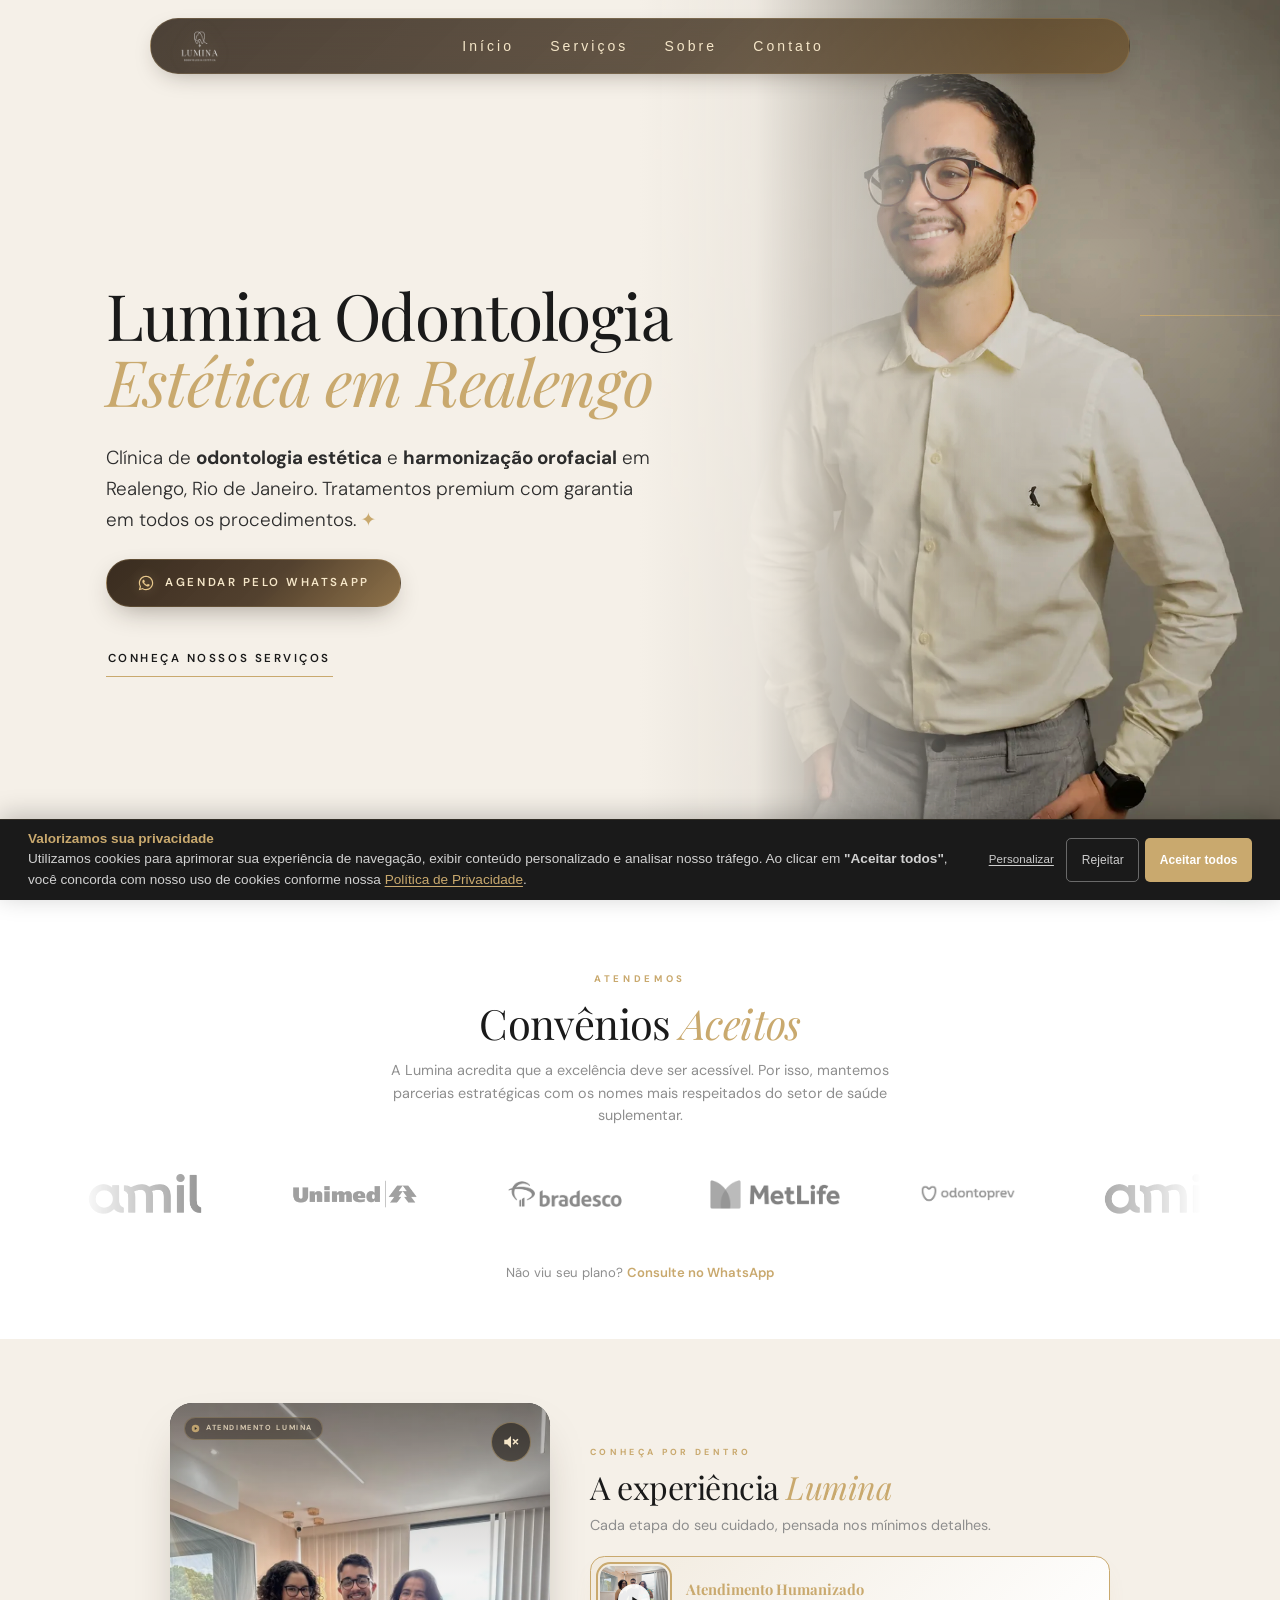
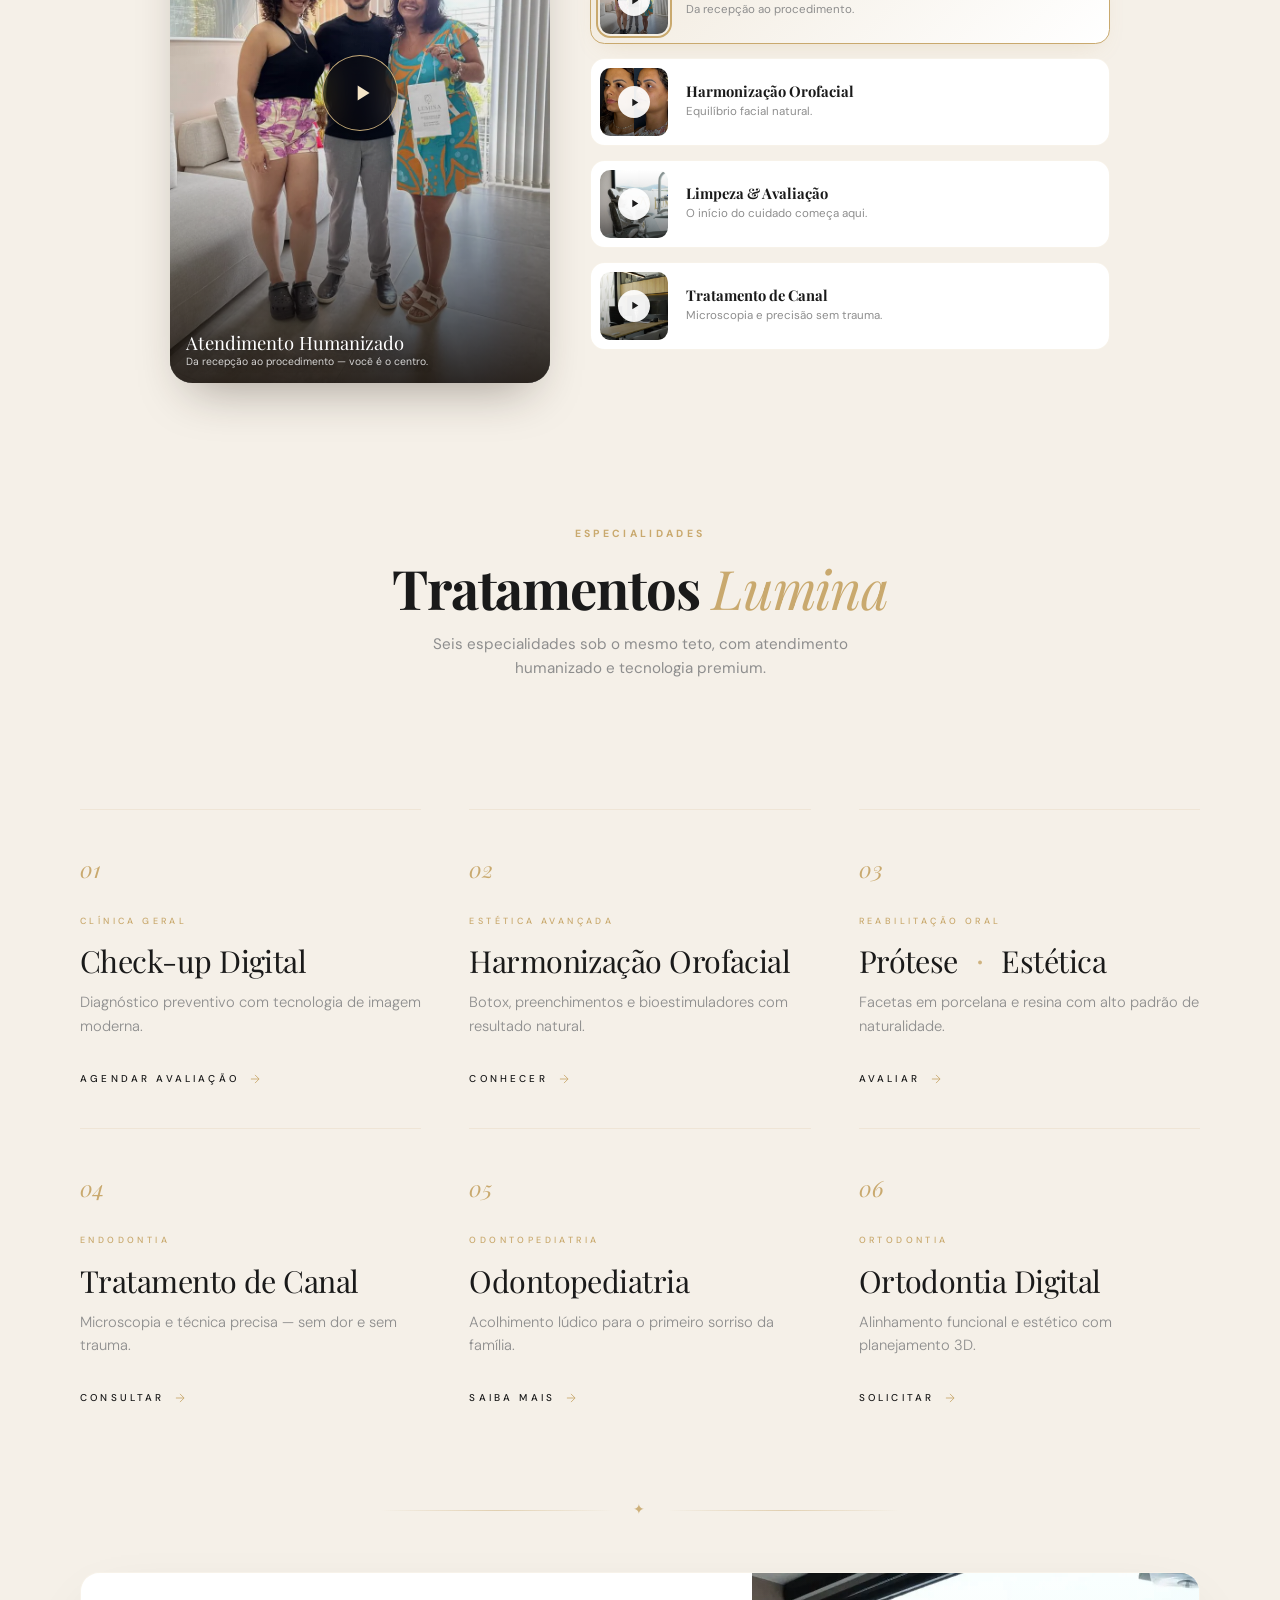
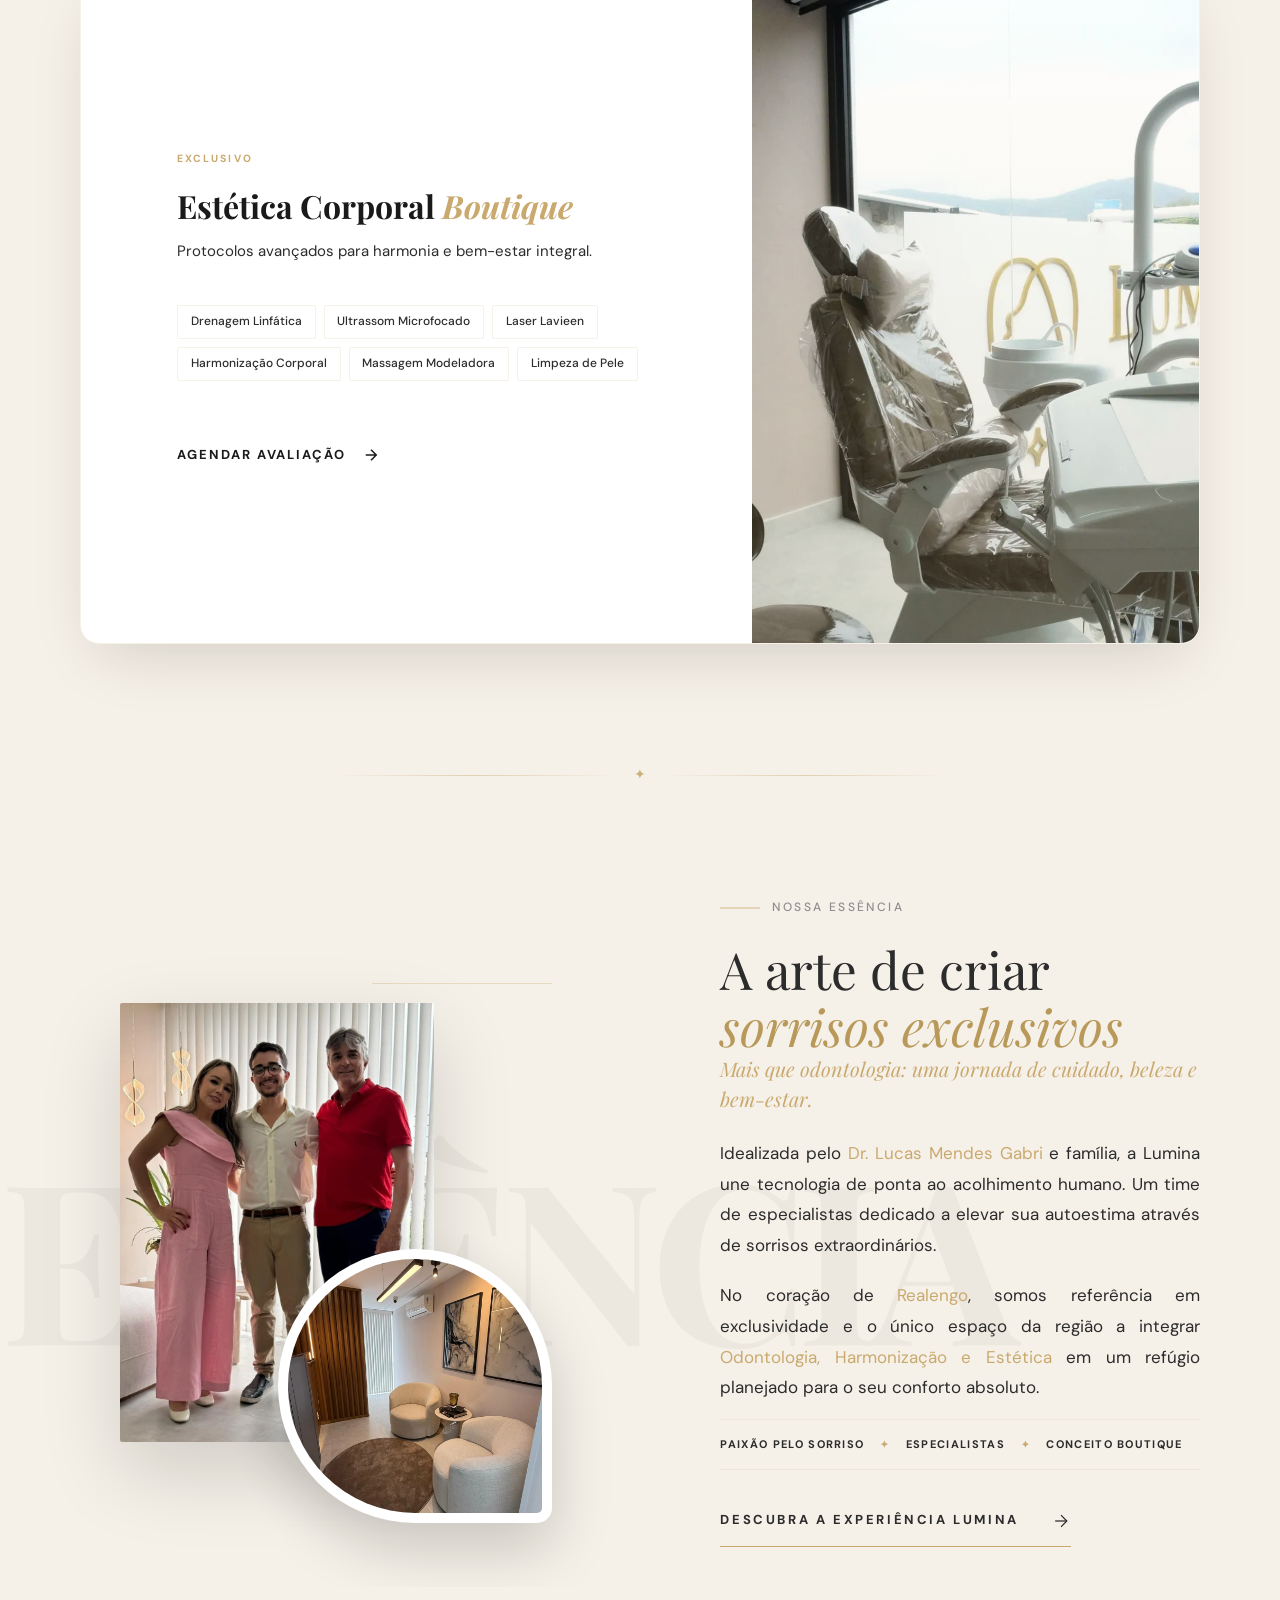
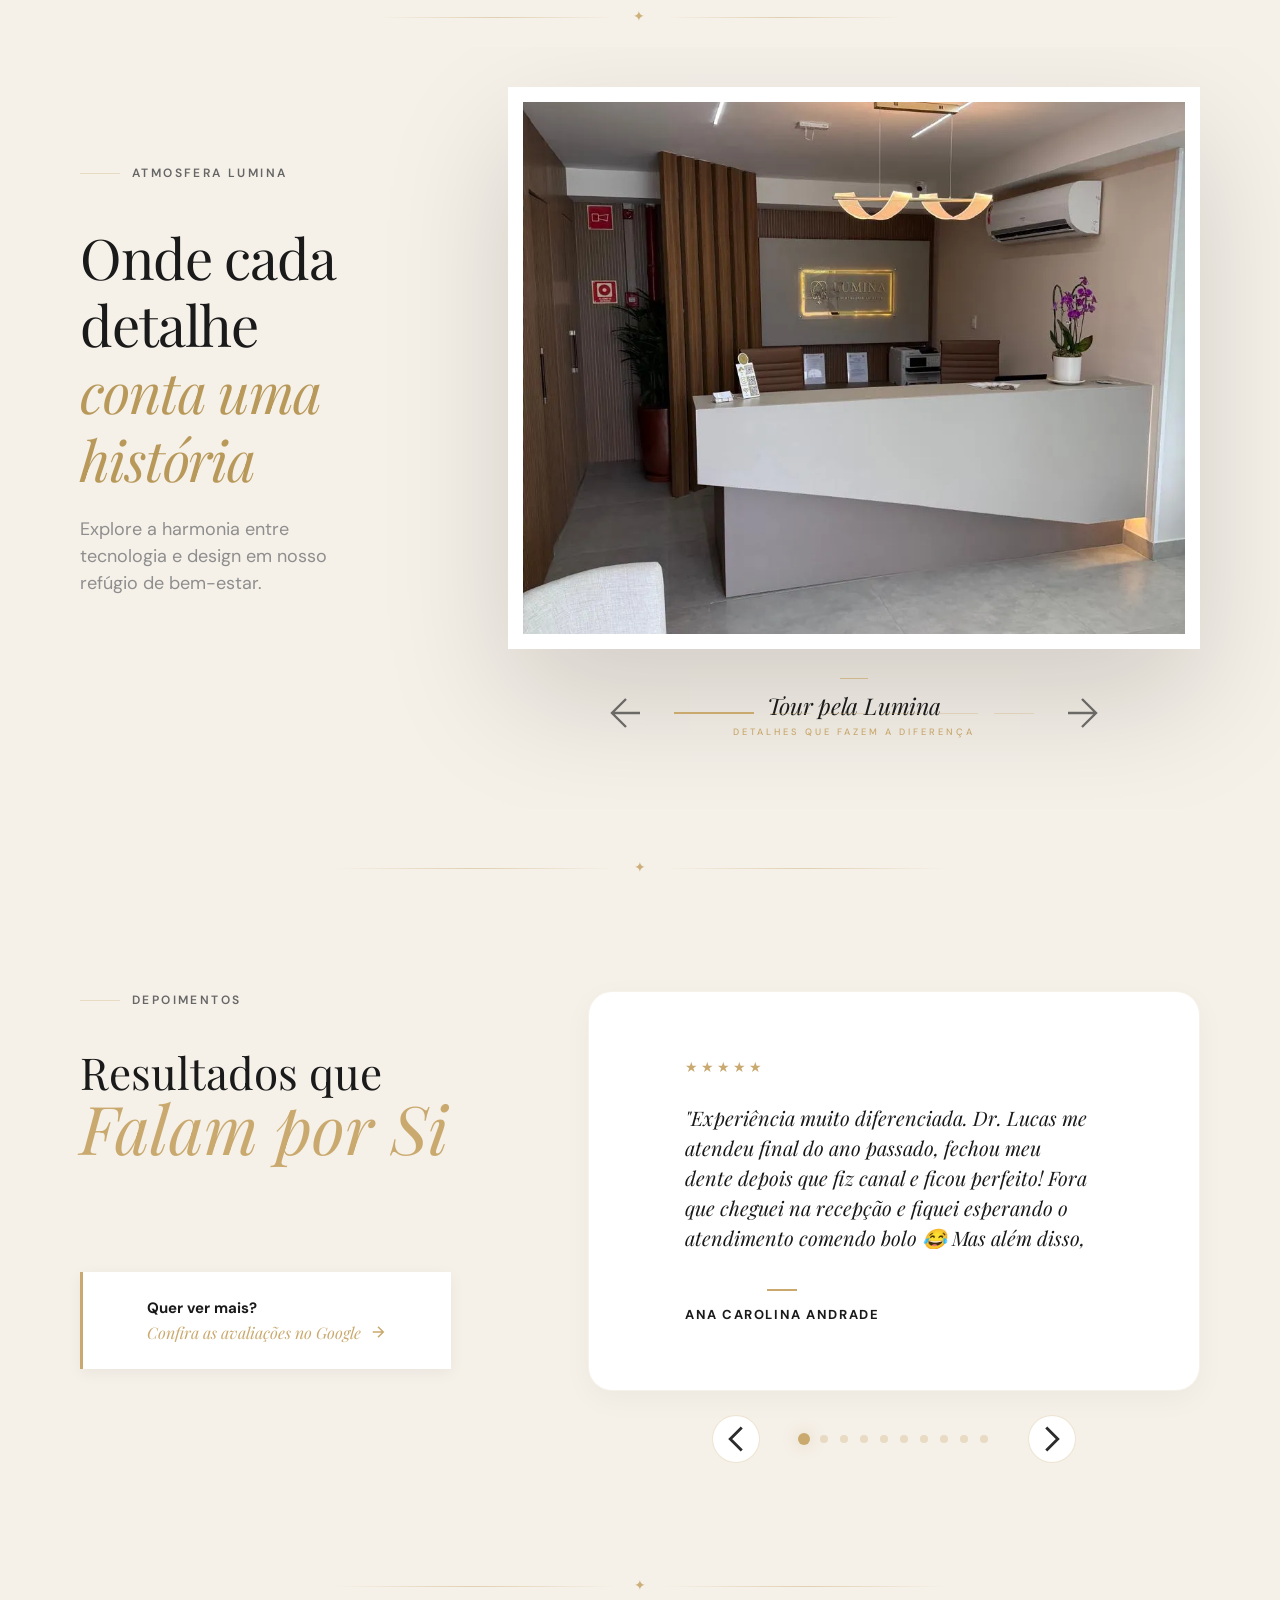
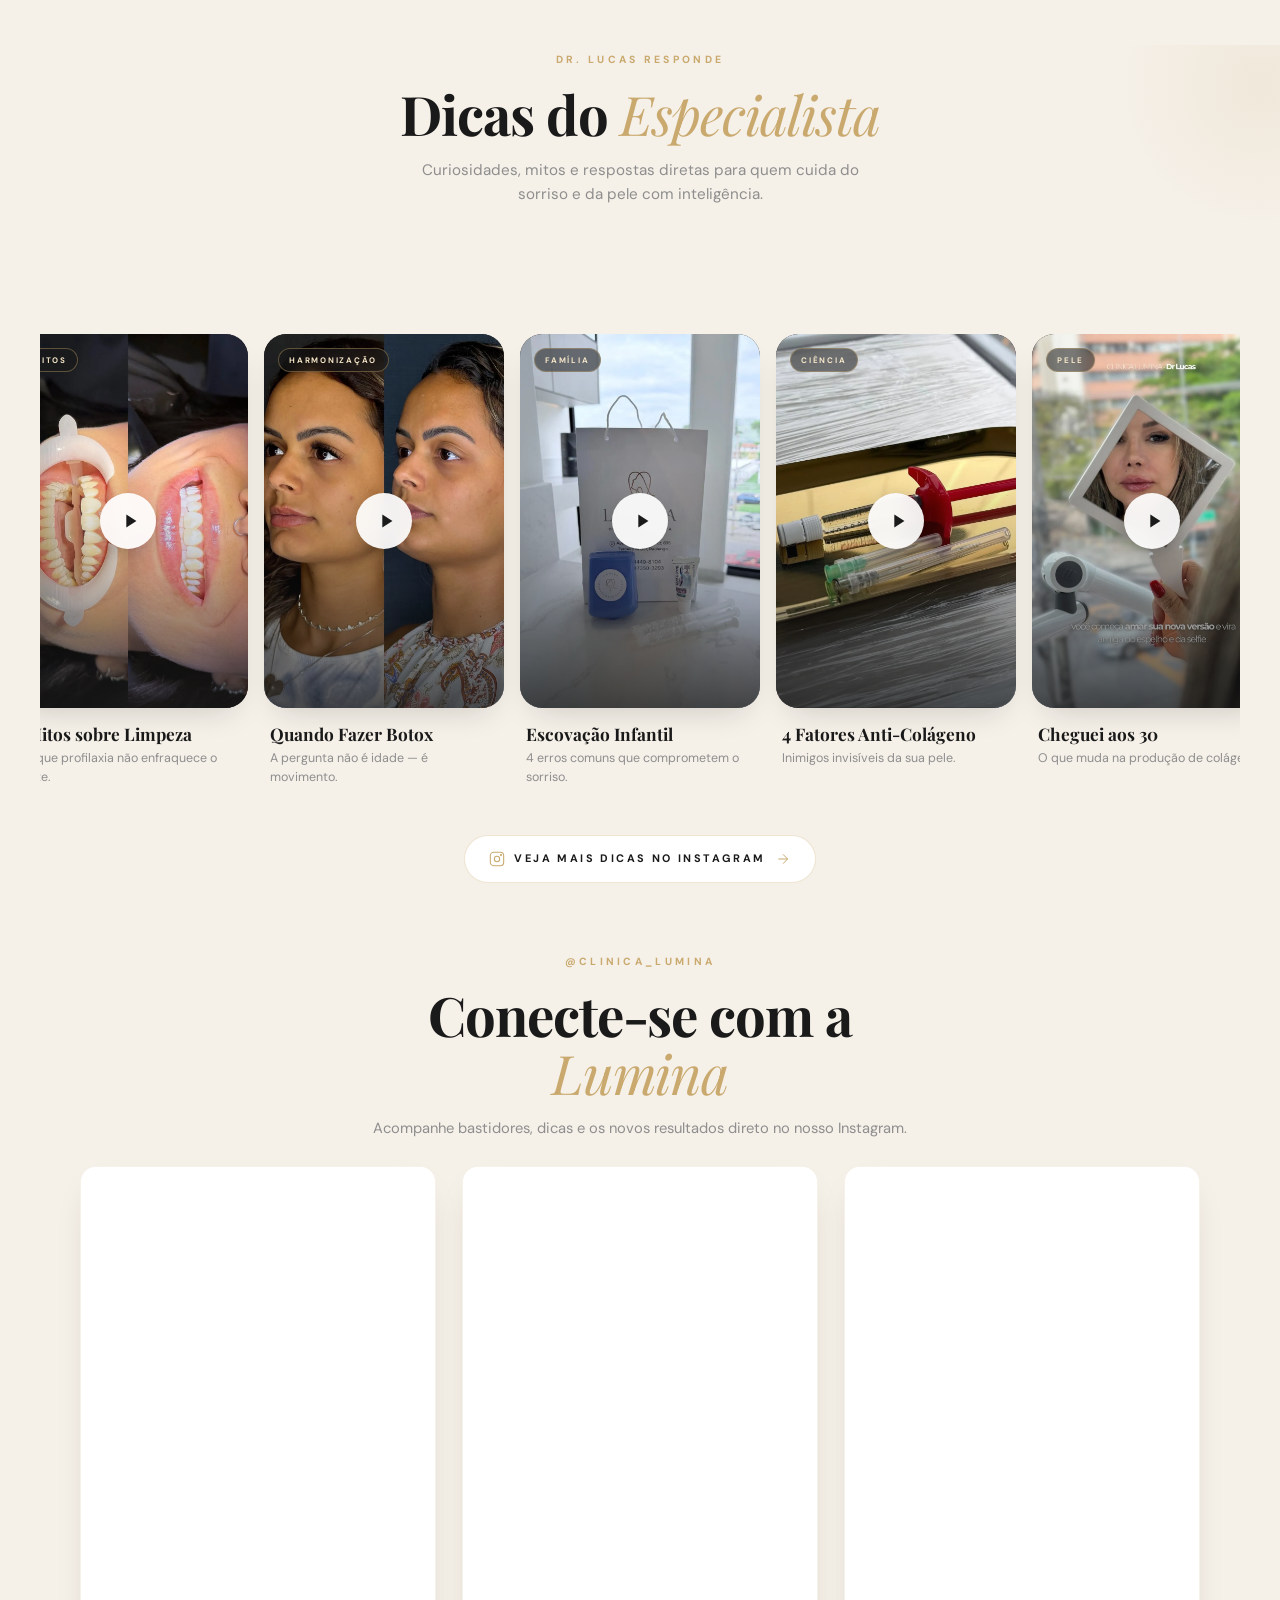
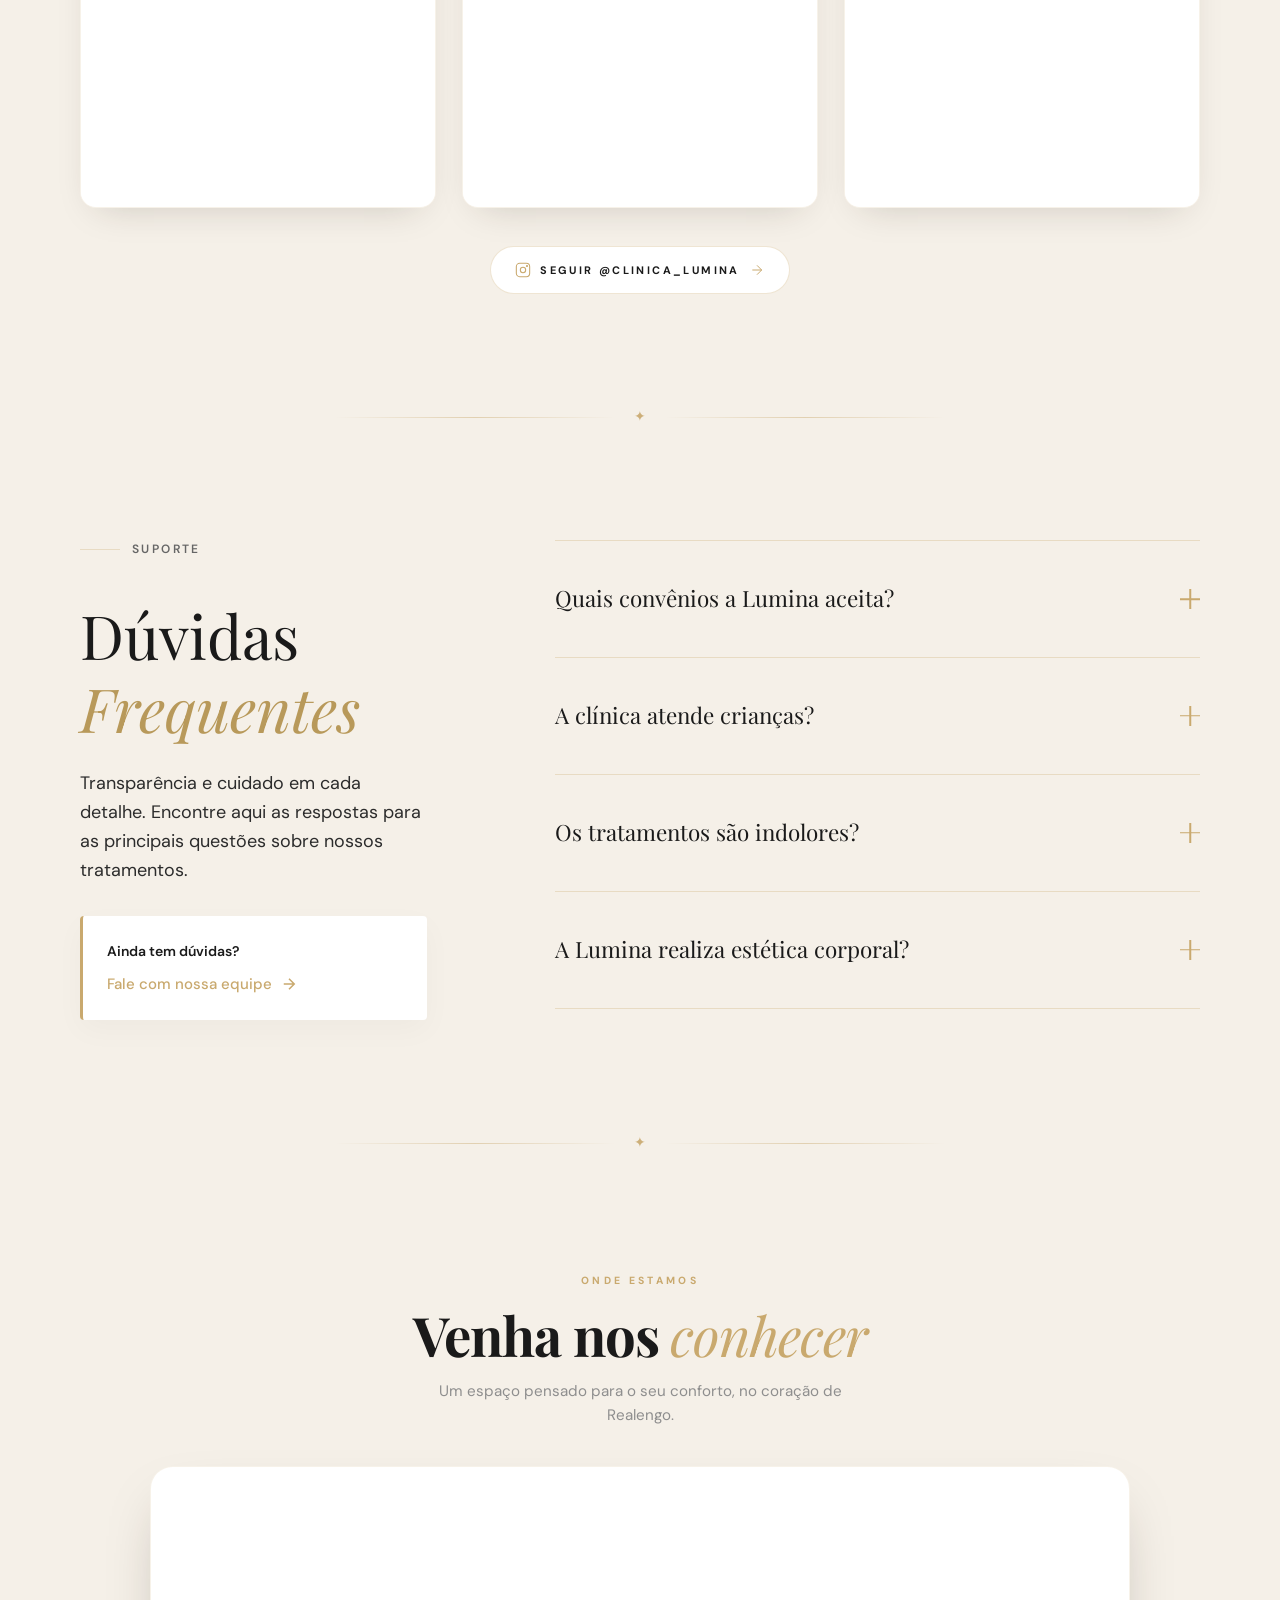
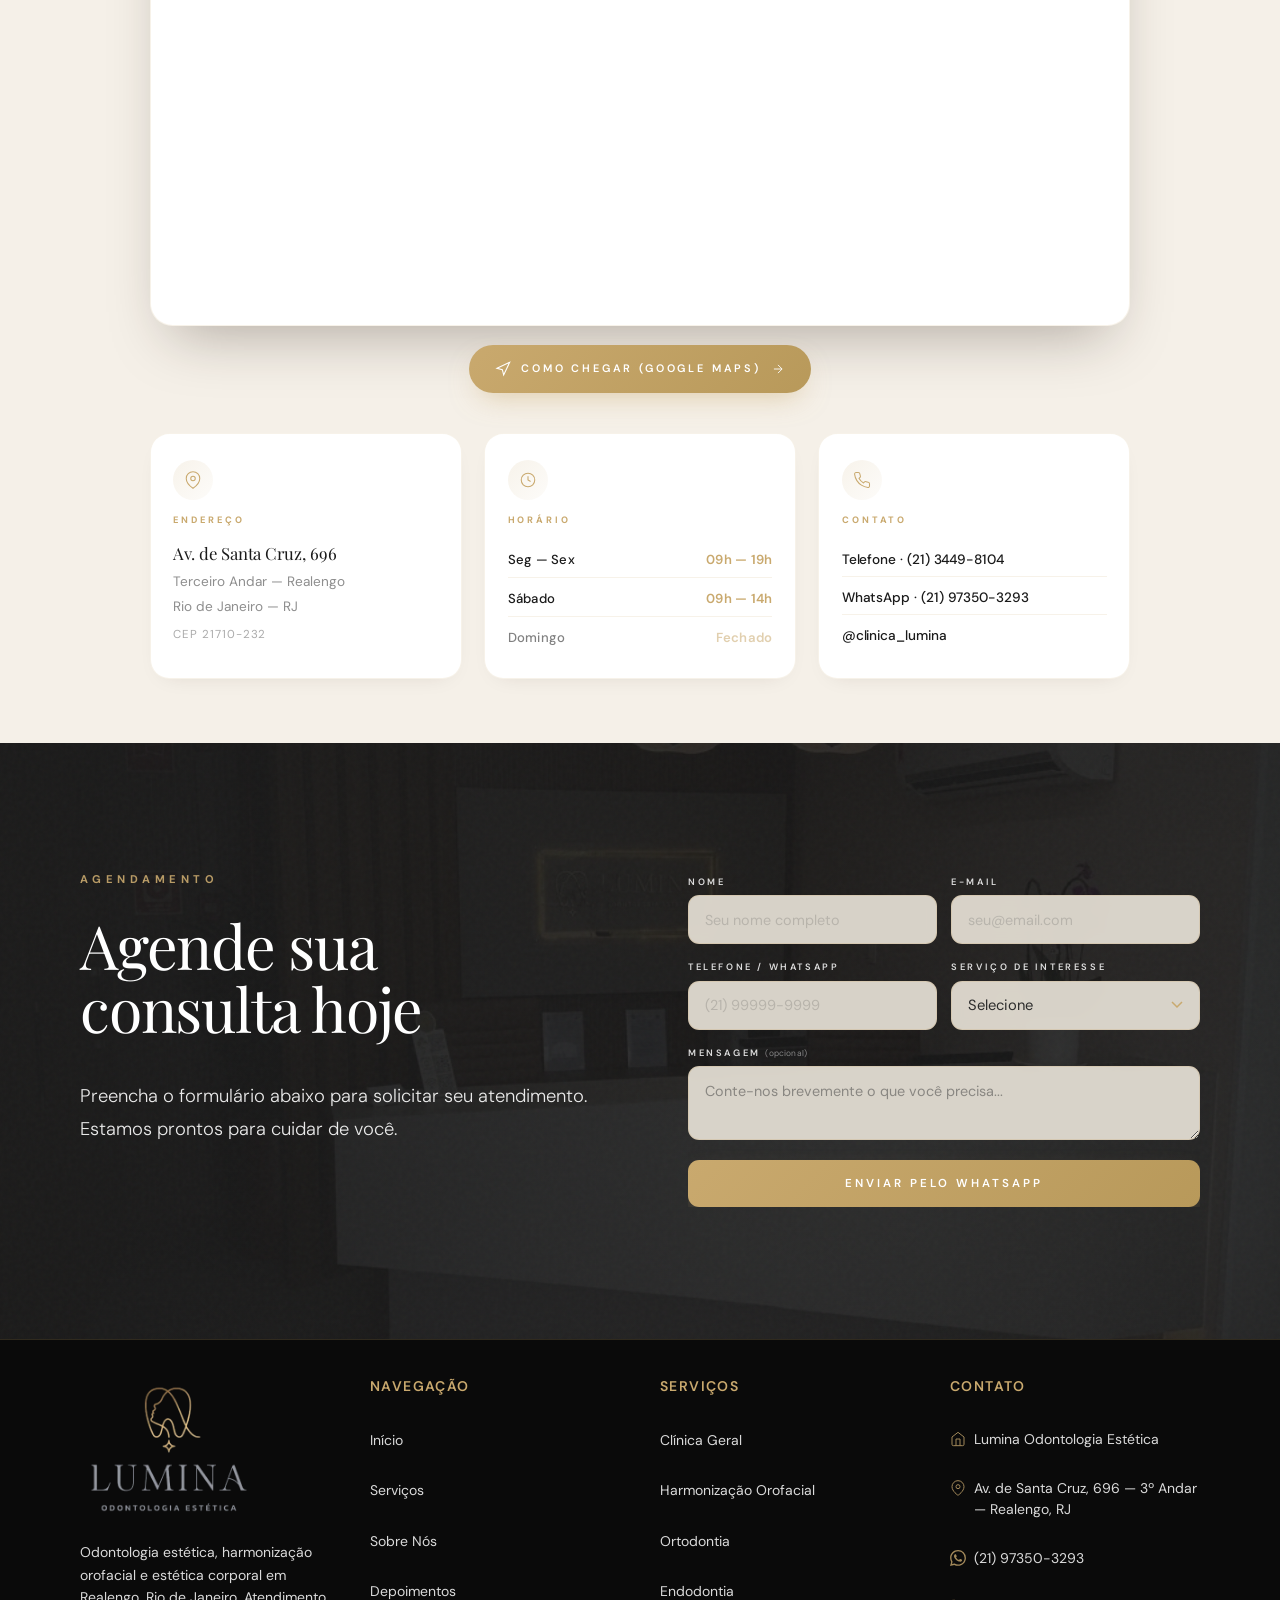
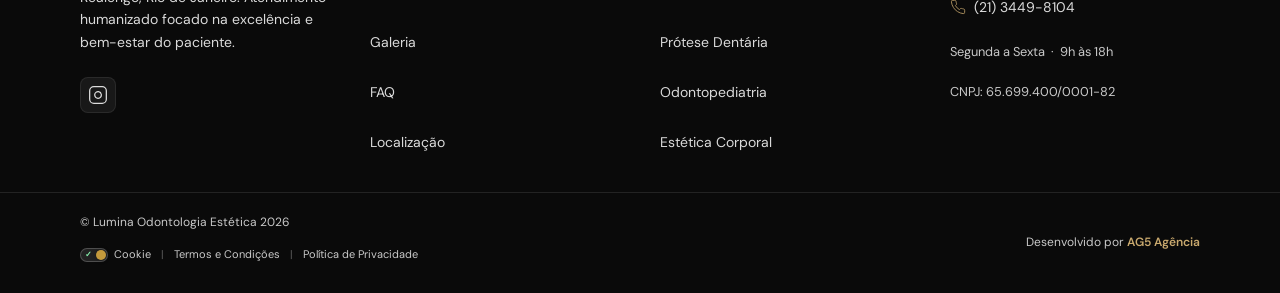
==== commit 0e6fea94: "fix: aj" ====
--- a/index.html
+++ b/index.html
@@ -21,11 +21,20 @@
   <link rel="preload" href="https://fonts.googleapis.com/css2?family=Playfair+Display:wght@400;700&family=DM+Sans:wght@300;400;500&display=swap" as="style" onload="this.onload=null;this.rel='stylesheet'">
   <noscript><link href="https://fonts.googleapis.com/css2?family=Playfair+Display:wght@400;700&family=DM+Sans:wght@300;400;500&display=swap" rel="stylesheet"></noscript>
 
-  <!-- Performance fix: CSS principal com preload + CSS crítico inline fallback de fonte -->
+  <!-- Performance fix: CSS principal com preload + CSS crítico inline fallback de fonte para o LCP -->
   <link rel="preload" href="style.css" as="style">
   <link rel="stylesheet" href="style.css">
   <style>
-    .hero-title { font-family: Georgia, serif; }
+    /* LCP fix: fallback de fonte aplicado ao hero (Playfair Display → Georgia / DM Sans → system-ui)
+       garante que o LCP renderize imediatamente, sem esperar a fonte externa do Google */
+    .hero-title, .hero-line, .hero-line-1, .hero-line-2 {
+      font-family: 'Playfair Display', Georgia, 'Times New Roman', serif;
+    }
+    .hero-subtitle {
+      font-family: 'DM Sans', system-ui, -apple-system, 'Segoe UI', sans-serif;
+    }
+    /* Garante que o elemento LCP nunca fique invisível, mesmo se o CSS principal demorar */
+    .hero-title { opacity: 1; visibility: visible; }
   </style>
   <!-- PageSpeed fix: CSS não crítico (cookie banner) async-load -->
   <link rel="preload" href="cookie-banner.css" as="style" onload="this.onload=null;this.rel='stylesheet'">
@@ -54,20 +63,38 @@
 
       {
         "@type": ["Dentist", "BeautySalon"],
-        "@id": "http://www.luminaodontologiaestetica.ag5agencia.site/#negocio",
+        "@id": "http://www.lumina.ag5agencia.site/#negocio",
 
         "name": "Lumina Odontologia Estética",
         "alternateName": "Lumina Odontologia Estética | Dentista em Realengo | Harmonização Orofacial | Estética Corporal | Endodontia | Ortodontia",
         "legalName": "Lumina Odontologia Estética LTDA",
 
-        "url": "http://www.luminaodontologiaestetica.ag5agencia.site/",
-        "logo": "http://www.luminaodontologiaestetica.ag5agencia.site/Assets/logo-lumina-odontologia-desktop.webp",
+        "url": "http://www.lumina.ag5agencia.site/",
+        "logo": "http://www.lumina.ag5agencia.site/Assets/logo-lumina-odontologia-desktop.webp",
         "image": [
-          "http://www.luminaodontologiaestetica.ag5agencia.site/Assets/dr-lucas-gabri-dentista-realengo.webp",
-          "http://www.luminaodontologiaestetica.ag5agencia.site/Assets/recepcao-moderna-lumina-odontologia.webp"
+          "http://www.lumina.ag5agencia.site/Assets/dr-lucas-gabri-dentista-realengo.webp",
+          "http://www.lumina.ag5agencia.site/Assets/recepcao-moderna-lumina-odontologia.webp"
         ],
         "description": "Dentista em Realengo, RJ. Clínica de odontologia estética, harmonização orofacial e estética corporal. Atendimento humanizado focado na experiência e bem-estar do paciente.",
-        "telephone": "+552134498104",
+        "telephone": ["+552134498104", "+5521973503293"],
+        "contactPoint": [
+          {
+            "@type": "ContactPoint",
+            "telephone": "+552134498104",
+            "contactType": "reservations",
+            "areaServed": "BR",
+            "availableLanguage": "Portuguese",
+            "contactOption": "TollFree"
+          },
+          {
+            "@type": "ContactPoint",
+            "telephone": "+5521973503293",
+            "contactType": "customer service",
+            "areaServed": "BR",
+            "availableLanguage": "Portuguese",
+            "contactOption": "HearingImpairedSupported"
+          }
+        ],
         "priceRange": "$$",
         "currenciesAccepted": "BRL",
         "paymentAccepted": "Dinheiro, Cartão de Crédito, Cartão de Débito, Convênio Odontológico",
@@ -121,7 +148,7 @@
           "name": "Dr. Lucas Mendes Gabri",
           "jobTitle": "Cirurgião-Dentista — CRO-RJ 51506",
           "description": "Fundador da Lumina Odontologia Estética em Realengo. Especialista em odontologia estética e harmonização orofacial.",
-          "image": "http://www.luminaodontologiaestetica.ag5agencia.site/Assets/dr-lucas-gabri-dentista-realengo.webp",
+          "image": "http://www.lumina.ag5agencia.site/Assets/dr-lucas-gabri-dentista-realengo.webp",
           "sameAs": ["https://www.instagram.com/dr.lucasmendesg/"]
         },
 
@@ -136,7 +163,7 @@
                 "name": "Clínica Geral e Check-up Digital",
                 "description": "Limpeza dentária, restauração, extrações e diagnósticos preventivos com tecnologia de última geração.",
                 "areaServed": "Realengo – RJ",
-                "provider": { "@id": "http://www.luminaodontologiaestetica.ag5agencia.site/#negocio" }
+                "provider": { "@id": "http://www.lumina.ag5agencia.site/#negocio" }
               }
             },
             {
@@ -146,7 +173,7 @@
                 "name": "Harmonização Orofacial",
                 "description": "Botox, preenchimento labial, preenchimento facial, bioestimuladores de colágeno e fios de PDO.",
                 "areaServed": "Realengo – RJ",
-                "provider": { "@id": "http://www.luminaodontologiaestetica.ag5agencia.site/#negocio" }
+                "provider": { "@id": "http://www.lumina.ag5agencia.site/#negocio" }
               }
             },
             {
@@ -156,7 +183,7 @@
                 "name": "Prótese e Estética Dental",
                 "description": "Facetas em porcelana e resina, próteses e implantes com alto padrão de naturalidade.",
                 "areaServed": "Realengo – RJ",
-                "provider": { "@id": "http://www.luminaodontologiaestetica.ag5agencia.site/#negocio" }
+                "provider": { "@id": "http://www.lumina.ag5agencia.site/#negocio" }
               }
             },
             {
@@ -166,7 +193,7 @@
                 "name": "Endodontia Especializada",
                 "description": "Tratamento de canal com microscopia para máximo conforto e segurança.",
                 "areaServed": "Realengo – RJ",
-                "provider": { "@id": "http://www.luminaodontologiaestetica.ag5agencia.site/#negocio" }
+                "provider": { "@id": "http://www.lumina.ag5agencia.site/#negocio" }
               }
             },
             {
@@ -176,7 +203,7 @@
                 "name": "Odontopediatria",
                 "description": "Atendimento odontológico humanizado e lúdico para crianças.",
                 "areaServed": "Realengo – RJ",
-                "provider": { "@id": "http://www.luminaodontologiaestetica.ag5agencia.site/#negocio" }
+                "provider": { "@id": "http://www.lumina.ag5agencia.site/#negocio" }
               }
             },
             {
@@ -186,7 +213,7 @@
                 "name": "Ortodontia Digital",
                 "description": "Aparelho ortodôntico e sistemas modernos para alinhamento funcional e estético.",
                 "areaServed": "Realengo – RJ",
-                "provider": { "@id": "http://www.luminaodontologiaestetica.ag5agencia.site/#negocio" }
+                "provider": { "@id": "http://www.lumina.ag5agencia.site/#negocio" }
               }
             },
             {
@@ -196,7 +223,7 @@
                 "name": "Estética Corporal Boutique",
                 "description": "Drenagem linfática, ultrassom microfocado, laser Lavieen, harmonização corporal, massagem modeladora e limpeza de pele.",
                 "areaServed": "Realengo – RJ",
-                "provider": { "@id": "http://www.luminaodontologiaestetica.ag5agencia.site/#negocio" }
+                "provider": { "@id": "http://www.lumina.ag5agencia.site/#negocio" }
               }
             }
           ]
@@ -218,21 +245,21 @@
 
       {
         "@type": "WebSite",
-        "@id": "http://www.luminaodontologiaestetica.ag5agencia.site/#website",
-        "url": "http://www.luminaodontologiaestetica.ag5agencia.site/",
+        "@id": "http://www.lumina.ag5agencia.site/#website",
+        "url": "http://www.lumina.ag5agencia.site/",
         "name": "Lumina Odontologia Estética | Dentista em Realengo | Harmonização Orofacial | Estética Corporal | Endodontia | Ortodontia",
-        "publisher": { "@id": "http://www.luminaodontologiaestetica.ag5agencia.site/#negocio" },
+        "publisher": { "@id": "http://www.lumina.ag5agencia.site/#negocio" },
         "inLanguage": "pt-BR"
       },
 
       {
         "@type": "WebPage",
-        "@id": "http://www.luminaodontologiaestetica.ag5agencia.site/#webpage",
-        "url": "http://www.luminaodontologiaestetica.ag5agencia.site/",
+        "@id": "http://www.lumina.ag5agencia.site/#webpage",
+        "url": "http://www.lumina.ag5agencia.site/",
         "name": "Dentista em Realengo RJ - Odontologia Estética | Lumina",
         "description": "Dentista em Realengo, RJ. Clínica de odontologia estética, harmonização orofacial e estética corporal. Atendimento humanizado focado na experiência e bem-estar do paciente.",
-        "isPartOf": { "@id": "http://www.luminaodontologiaestetica.ag5agencia.site/#website" },
-        "about": { "@id": "http://www.luminaodontologiaestetica.ag5agencia.site/#negocio" },
+        "isPartOf": { "@id": "http://www.lumina.ag5agencia.site/#website" },
+        "about": { "@id": "http://www.lumina.ag5agencia.site/#negocio" },
         "inLanguage": "pt-BR",
         "datePublished": "2025-11-01",
         "dateModified": "2026-05-10"
@@ -240,7 +267,7 @@
 
       {
         "@type": "FAQPage",
-        "@id": "http://www.luminaodontologiaestetica.ag5agencia.site/#faq",
+        "@id": "http://www.lumina.ag5agencia.site/#faq",
         "mainEntity": [
           {
             "@type": "Question",
@@ -305,33 +332,7 @@
     })();
 </script>
 
-<!-- ═══════════════════════════════════════
-     WHATSAPP PREMIUM (balão + botão flutuante)
-═══════════════════════════════════════ -->
-<div class="wa-premium-container">
-    <div id="wa-message-bubble" class="wa-bubble">
-        <button class="wa-close" id="wa-close-btn" aria-label="Fechar">
-            <svg viewBox="0 0 24 24" width="14" height="14" fill="none" stroke="currentColor" stroke-width="2" stroke-linecap="round" aria-hidden="true">
-                <path d="M18 6L6 18M6 6l12 12"/>
-            </svg>
-        </button>
-        <div class="wa-content">
-            <div id="wa-typing" class="wa-typing">
-                <span></span><span></span><span></span>
-            </div>
-            <div id="wa-real-message" class="wa-message-text" style="display: none;">
-                <p>Olá! Precisa de ajuda com agendamento ou tem alguma dúvida? <strong>Estamos online</strong> para te atender.</p>
-            </div>
-        </div>
-    </div>
-    <a href="https://wa.me/5521973503293?text=Ol%C3%A1%2C%20vim%20atrav%C3%A9s%20do%20site%20e%20gostaria%20de%20agendar%20minha%20avalia%C3%A7%C3%A3o%20na%20Lumina."
-       class="wa-float-btn" target="_blank" rel="noopener noreferrer" id="wa-main-btn" aria-label="Falar no WhatsApp">
-        <svg viewBox="0 0 24 24" width="28" height="28" fill="currentColor" aria-hidden="true">
-            <path d="M17.472 14.382c-.297-.149-1.758-.867-2.03-.967-.273-.099-.471-.148-.67.15-.197.297-.767.966-.94 1.164-.173.199-.347.223-.644.075-.297-.15-1.255-.463-2.39-1.475-.883-.788-1.48-1.761-1.653-2.059-.173-.297-.018-.458.13-.606.134-.133.298-.347.446-.52.149-.174.198-.298.298-.497.099-.198.05-.371-.025-.52-.075-.149-.669-1.612-.916-2.207-.242-.579-.487-.5-.669-.51-.173-.008-.371-.01-.57-.01-.198 0-.52.074-.792.372-.272.297-1.04 1.016-1.04 2.479 0 1.462 1.065 2.875 1.213 3.074.149.198 2.096 3.2 5.077 4.487.709.306 1.262.489 1.694.625.712.227 1.36.195 1.871.118.571-.085 1.758-.719 2.006-1.413.248-.694.248-1.289.173-1.413-.074-.124-.272-.198-.57-.347m-5.421 7.403h-.004a9.87 9.87 0 01-5.031-1.378l-.361-.214-3.741.982.998-3.648-.235-.374a9.86 9.86 0 01-1.51-5.26c.001-5.45 4.436-9.884 9.888-9.884 2.64 0 5.122 1.03 6.988 2.898a9.825 9.825 0 012.893 6.994c-.003 5.45-4.437 9.884-9.885 9.884m8.413-18.297A11.815 11.815 0 0012.05 0C5.495 0 .16 5.335.157 11.892c0 2.096.547 4.142 1.588 5.945L.057 24l6.305-1.654a11.882 11.882 0 005.683 1.448h.005c6.554 0 11.89-5.335 11.893-11.893a11.821 11.821 0 00-3.48-8.413z"/>
-        </svg>
-        <span class="wa-badge" id="wa-notification">1</span>
-    </a>
-</div>
+<!-- Accessibility fix: WhatsApp Premium duplicado removido (estava replicado no fim do body com o mesmo id; manter apenas uma instância pra evitar IDs duplicados) -->
 
 <!-- ═══════════════════════════════════════
      PRELOADER MINIMALISTA PREMIUM
@@ -345,7 +346,8 @@
                 <circle class="preloader-ring-progress" cx="60" cy="60" r="56" />
             </svg>
             <div class="preloader-logo">
-                <img src="Assets/logo-lumina-odontologia-mobile.webp" alt="Lumina">
+                <!-- Performance fix: dimensões explícitas para evitar CLS no preloader -->
+                <img src="Assets/logo-lumina-odontologia-mobile.webp" alt="Lumina" width="80" height="80">
             </div>
         </div>
         <div class="preloader-progress" aria-hidden="true">
@@ -365,7 +367,8 @@
         <a href="#" class="navbar-logo" aria-label="Lumina Odontologia Estética - Início">
           <picture>
             <source media="(min-width: 768px)" srcset="Assets/logo-lumina-odontologia-desktop.webp">
-            <img src="Assets/logo-lumina-odontologia-mobile.webp" alt="Lumina Odontologia Estética" class="logo-image">
+            <!-- Performance fix: width/height para evitar CLS no logo da navbar -->
+            <img src="Assets/logo-lumina-odontologia-mobile.webp" alt="Lumina Odontologia Estética" class="logo-image" width="140" height="40">
           </picture>
         </a>
 
@@ -450,17 +453,18 @@
 
         <div class="conv-marquee" aria-label="Carrossel de convênios aceitos">
           <div class="conv-track">
-            <div class="conv-item"><img src="Assets/logo-amil.webp" alt="Amil" loading="lazy"></div>
-            <div class="conv-item"><img src="Assets/logo-unimed.webp" alt="Unimed" loading="lazy"></div>
-            <div class="conv-item"><img src="Assets/logo-bradesco.webp" alt="Bradesco Saúde" loading="lazy"></div>
-            <div class="conv-item"><img src="Assets/logo-metlife.webp" alt="MetLife" loading="lazy"></div>
-            <div class="conv-item"><img src="Assets/logo-odontoprev.webp" alt="Odontoprev" loading="lazy"></div>
-
-            <div class="conv-item" aria-hidden="true"><img src="Assets/logo-amil.webp" alt="" loading="lazy"></div>
-            <div class="conv-item" aria-hidden="true"><img src="Assets/logo-unimed.webp" alt="" loading="lazy"></div>
-            <div class="conv-item" aria-hidden="true"><img src="Assets/logo-bradesco.webp" alt="" loading="lazy"></div>
-            <div class="conv-item" aria-hidden="true"><img src="Assets/logo-metlife.webp" alt="" loading="lazy"></div>
-            <div class="conv-item" aria-hidden="true"><img src="Assets/logo-odontoprev.webp" alt="" loading="lazy"></div>
+            <!-- Performance fix: width/height nas logos para evitar CLS no marquee -->
+            <div class="conv-item"><img src="Assets/logo-amil.webp" alt="Amil" loading="lazy" width="120" height="48"></div>
+            <div class="conv-item"><img src="Assets/logo-unimed.webp" alt="Unimed" loading="lazy" width="120" height="48"></div>
+            <div class="conv-item"><img src="Assets/logo-bradesco.webp" alt="Bradesco Saúde" loading="lazy" width="120" height="48"></div>
+            <div class="conv-item"><img src="Assets/logo-metlife.webp" alt="MetLife" loading="lazy" width="120" height="48"></div>
+            <div class="conv-item"><img src="Assets/logo-odontoprev.webp" alt="Odontoprev" loading="lazy" width="120" height="48"></div>
+
+            <div class="conv-item" aria-hidden="true"><img src="Assets/logo-amil.webp" alt="" loading="lazy" width="120" height="48"></div>
+            <div class="conv-item" aria-hidden="true"><img src="Assets/logo-unimed.webp" alt="" loading="lazy" width="120" height="48"></div>
+            <div class="conv-item" aria-hidden="true"><img src="Assets/logo-bradesco.webp" alt="" loading="lazy" width="120" height="48"></div>
+            <div class="conv-item" aria-hidden="true"><img src="Assets/logo-metlife.webp" alt="" loading="lazy" width="120" height="48"></div>
+            <div class="conv-item" aria-hidden="true"><img src="Assets/logo-odontoprev.webp" alt="" loading="lazy" width="120" height="48"></div>
           </div>
         </div>
 
@@ -733,7 +737,8 @@
           </div>
 
           <div class="estetica-card-image">
-            <img src="Assets/consultorio-odontologico-vista-lumina.webp" alt="Consultório de estética corporal boutique na Clínica Lumina em Realengo" loading="lazy">
+            <!-- Performance fix: width/height para evitar CLS no card de estética -->
+            <img src="Assets/consultorio-odontologico-vista-lumina.webp" alt="Consultório de estética corporal boutique na Clínica Lumina em Realengo" loading="lazy" width="800" height="600">
             <div class="image-overlay-gold"></div>
           </div>
 
@@ -1044,7 +1049,8 @@
 
           <article class="dr-responde-card" data-video="https://assets.cdn.filesafe.space/7hzaWcGgawCV1WudlwA7/media/6a0769722e98e28fa11009e8.mp4" data-title="3 Mitos sobre Limpeza Dental" data-desc="Dr. Lucas debunka mitos comuns sobre profilaxia e cuidado preventivo.">
             <div class="dr-thumb">
-              <img src="Assets/clareamento-dental-antes-depois-lumina.webp" alt="3 Mitos sobre Limpeza Dental" loading="lazy">
+              <!-- Performance fix: width/height pra evitar CLS nas thumbs do carrossel -->
+              <img src="Assets/clareamento-dental-antes-depois-lumina.webp" alt="3 Mitos sobre Limpeza Dental" loading="lazy" width="320" height="420">
               <div class="dr-thumb-overlay"></div>
               <div class="dr-play-btn" aria-hidden="true">
                 <svg viewBox="0 0 24 24" fill="currentColor"><path d="M8 5v14l11-7z"/></svg>
@@ -1059,7 +1065,7 @@
 
           <article class="dr-responde-card" data-video="https://assets.cdn.filesafe.space/7hzaWcGgawCV1WudlwA7/media/69ffd2b2a7b9e0385a443926.mp4" data-title="Quando Fazer Botox" data-desc="A pergunta não é idade — é movimento. Sinais de que chegou a hora.">
             <div class="dr-thumb">
-              <img src="Assets/harmonizacao-facial-feminina-lumina.webp" alt="Quando começar Botox" loading="lazy">
+              <img src="Assets/harmonizacao-facial-feminina-lumina.webp" alt="Quando começar Botox" loading="lazy" width="320" height="420">
               <div class="dr-thumb-overlay"></div>
               <div class="dr-play-btn" aria-hidden="true">
                 <svg viewBox="0 0 24 24" fill="currentColor"><path d="M8 5v14l11-7z"/></svg>
@@ -1074,7 +1080,7 @@
 
           <article class="dr-responde-card" data-video="https://assets.cdn.filesafe.space/7hzaWcGgawCV1WudlwA7/media/6a076e5183e19ea25cfeb37f.mp4" data-title="Escovação Infantil — 4 Erros Comuns" data-desc="Como ensinar crianças a escovar do jeito certo, sem briga.">
             <div class="dr-thumb">
-              <img src="Assets/kit-pos-atendimento-lumina-odontologia.webp" alt="Escovação Infantil Correta" loading="lazy">
+              <img src="Assets/kit-pos-atendimento-lumina-odontologia.webp" alt="Escovação Infantil Correta" loading="lazy" width="320" height="420">
               <div class="dr-thumb-overlay"></div>
               <div class="dr-play-btn" aria-hidden="true">
                 <svg viewBox="0 0 24 24" fill="currentColor"><path d="M8 5v14l11-7z"/></svg>
@@ -1089,7 +1095,7 @@
 
           <article class="dr-responde-card" data-video="https://assets.cdn.filesafe.space/7hzaWcGgawCV1WudlwA7/media/6a076f8f642b2500f83f8e94.mp4" data-title="4 Fatores Anti-Colágeno" data-desc="Não é só idade: açúcar, sol, álcool e perda de peso aceleram.">
             <div class="dr-thumb">
-              <img src="Assets/seringas-acido-hialuronico-qualidade-lumina.webp" alt="Fatores que destroem o colágeno" loading="lazy">
+              <img src="Assets/seringas-acido-hialuronico-qualidade-lumina.webp" alt="Fatores que destroem o colágeno" loading="lazy" width="320" height="420">
               <div class="dr-thumb-overlay"></div>
               <div class="dr-play-btn" aria-hidden="true">
                 <svg viewBox="0 0 24 24" fill="currentColor"><path d="M8 5v14l11-7z"/></svg>
@@ -1104,7 +1110,7 @@
 
           <article class="dr-responde-card" data-video="https://assets.cdn.filesafe.space/7hzaWcGgawCV1WudlwA7/media/6a07738b47d648c4e21f01e2.mp4" data-title="Colágeno Depois dos 30" data-desc="Por que dos 30 em diante o corpo pede reforço — e o que fazer.">
             <div class="dr-thumb">
-              <img src="Assets/resultado-harmonizacao-espelho-lumina.webp" alt="Colágeno depois dos 30 anos" loading="lazy">
+              <img src="Assets/resultado-harmonizacao-espelho-lumina.webp" alt="Colágeno depois dos 30 anos" loading="lazy" width="320" height="420">
               <div class="dr-thumb-overlay"></div>
               <div class="dr-play-btn" aria-hidden="true">
                 <svg viewBox="0 0 24 24" fill="currentColor"><path d="M8 5v14l11-7z"/></svg>
@@ -1120,7 +1126,7 @@
         </div>
 
         <div class="dr-responde-cta-wrap reveal-on-scroll">
-          <a href="https://www.instagram.com/clinica_lumina/" target="_blank" rel="noopener" class="dr-responde-cta">
+          <a href="https://www.instagram.com/clinica_lumina/" target="_blank" rel="noopener noreferrer" class="dr-responde-cta">
             <svg viewBox="0 0 24 24" fill="none" stroke="currentColor" stroke-width="1.6" aria-hidden="true">
               <rect x="2" y="2" width="20" height="20" rx="5"/>
               <circle cx="12" cy="12" r="4"/>
@@ -1207,7 +1213,7 @@
         </div>
 
         <div class="social-cta-wrap reveal-on-scroll">
-          <a href="https://www.instagram.com/clinica_lumina/" target="_blank" rel="noopener" class="social-cta">
+          <a href="https://www.instagram.com/clinica_lumina/" target="_blank" rel="noopener noreferrer" class="social-cta">
             <svg viewBox="0 0 24 24" fill="none" stroke="currentColor" stroke-width="1.6" aria-hidden="true">
               <rect x="2" y="2" width="20" height="20" rx="5"/>
               <circle cx="12" cy="12" r="4"/>
@@ -1472,7 +1478,8 @@
         <!-- Coluna 1 — Marca -->
         <div class="footer-brand">
           <a href="#" class="rodape-logo" aria-label="Lumina Odontologia Estética">
-            <img src="Assets/logo-lumina-odontologia-desktop.webp" alt="Lumina Odontologia Estética" class="footer-logo-img">
+            <!-- Performance fix: width/height pra evitar CLS no logo do rodapé -->
+            <img src="Assets/logo-lumina-odontologia-desktop.webp" alt="Lumina Odontologia Estética" class="footer-logo-img" width="180" height="48">
           </a>
           <p class="footer-desc">Odontologia estética, harmonização orofacial e estética corporal em Realengo, Rio de Janeiro. Atendimento humanizado focado na excelência e bem-estar do paciente.</p>
           <div class="footer-social">
@@ -1501,16 +1508,17 @@
         </div>
 
         <!-- Coluna 3 — Serviços -->
+        <!-- Accessibility fix: links repetidos (mesmo href #servicos) recebem aria-label único pra leitores de tela diferenciarem -->
         <div class="footer-links">
           <h4 class="footer-col-title">Serviços</h4>
           <ul>
-            <li><a href="#servicos" class="footer-nav-link">Clínica Geral</a></li>
-            <li><a href="#servicos" class="footer-nav-link">Harmonização Orofacial</a></li>
-            <li><a href="#servicos" class="footer-nav-link">Ortodontia</a></li>
-            <li><a href="#servicos" class="footer-nav-link">Endodontia</a></li>
-            <li><a href="#servicos" class="footer-nav-link">Prótese Dentária</a></li>
-            <li><a href="#servicos" class="footer-nav-link">Odontopediatria</a></li>
-            <li><a href="#servicos" class="footer-nav-link">Estética Corporal</a></li>
+            <li><a href="#servicos" class="footer-nav-link" aria-label="Serviços – Clínica Geral">Clínica Geral</a></li>
+            <li><a href="#servicos" class="footer-nav-link" aria-label="Serviços – Harmonização Orofacial">Harmonização Orofacial</a></li>
+            <li><a href="#servicos" class="footer-nav-link" aria-label="Serviços – Ortodontia">Ortodontia</a></li>
+            <li><a href="#servicos" class="footer-nav-link" aria-label="Serviços – Endodontia">Endodontia</a></li>
+            <li><a href="#servicos" class="footer-nav-link" aria-label="Serviços – Prótese Dentária">Prótese Dentária</a></li>
+            <li><a href="#servicos" class="footer-nav-link" aria-label="Serviços – Odontopediatria">Odontopediatria</a></li>
+            <li><a href="#servicos" class="footer-nav-link" aria-label="Serviços – Estética Corporal">Estética Corporal</a></li>
           </ul>
         </div>
 
@@ -1734,7 +1742,8 @@
 <nav class="drawer" id="drawer" role="dialog" aria-modal="true" aria-label="Menu de navegação" aria-hidden="true">
   <div class="drawer-header">
     <a href="#" class="drawer-logo" aria-label="Lumina Odontologia Estética - Início">
-      <img src="Assets/logo-lumina-odontologia-mobile.webp" alt="Lumina Odontologia Estética" class="drawer-logo-img">
+      <!-- Performance fix: width/height pra evitar CLS no logo do drawer mobile -->
+      <img src="Assets/logo-lumina-odontologia-mobile.webp" alt="Lumina Odontologia Estética" class="drawer-logo-img" width="140" height="40">
     </a>
     <button class="drawer-close" id="drawerClose" aria-label="Fechar menu">
       <svg viewBox="0 0 24 24" fill="none" stroke="currentColor" stroke-width="2" stroke-linecap="round" width="22" height="22" aria-hidden="true">
--- a/style.css
+++ b/style.css
@@ -3616,7 +3616,8 @@
 .video-modal-footer p {
   font-family: var(--font-corpo);
   font-size: 0.65rem;
-  color: rgba(255, 255, 255, 0.4);
+  /* Accessibility fix (WCAG 4.5:1): subiu de 0.4 → 0.85 sobre fundo escuro do modal */
+  color: rgba(255, 255, 255, 0.85);
 }
 
 .modal-cta-link {
@@ -3991,7 +3992,8 @@
   font-family: var(--font-corpo);
   font-size: 1.15rem;
   font-weight: 300;
-  color: rgba(255, 255, 255, 0.65);
+  /* Accessibility fix (WCAG 4.5:1): subiu de 0.65 → 0.9 sobre fundo escuro do CTA */
+  color: rgba(255, 255, 255, 0.9);
   line-height: 1.8;
   margin-bottom: var(--space-xl);
   max-width: 45ch;
@@ -4182,7 +4184,8 @@
 
 .footer-desc {
   font-size: 0.875rem;
-  color: rgba(255, 255, 255, 0.7);
+  /* Accessibility fix (WCAG 4.5:1): subiu de 0.7 → 0.85 sobre fundo escuro */
+  color: rgba(255, 255, 255, 0.85);
   line-height: 1.6;
   margin-bottom: 1.5rem;
   max-width: 320px;
@@ -4201,9 +4204,17 @@
   height: 36px;
   border-radius: 8px;
   background: rgba(255, 255, 255, 0.06);
-  color: rgba(255, 255, 255, 0.6);
+  /* Accessibility fix (WCAG 4.5:1): subiu de 0.6 → 0.85 sobre fundo escuro */
+  color: rgba(255, 255, 255, 0.85);
   border: 1px solid rgba(255, 255, 255, 0.08);
   transition: all 300ms ease;
+  position: relative;
+}
+/* Accessibility fix: touch target ≥44x44 sem mudar o visual */
+.footer-social-link::before {
+  content: '';
+  position: absolute;
+  inset: -4px;
 }
 
 .footer-social-link:hover {
@@ -4234,9 +4245,11 @@
 .footer-nav-link {
   display: block;
   font-size: 0.875rem;
-  color: rgba(255, 255, 255, 0.7);
+  /* Accessibility fix (WCAG 4.5:1): subiu de 0.7 → 0.85 sobre fundo escuro */
+  color: rgba(255, 255, 255, 0.85);
   text-decoration: none;
-  padding: 0.375rem 0;
+  /* Accessibility fix: touch target maior (≥44px de altura efetiva) */
+  padding: 0.5rem 0;
   transition: color 300ms ease, padding-left 300ms ease;
 }
 
@@ -4251,9 +4264,10 @@
   align-items: flex-start;
   gap: 0.5rem;
   font-size: 0.875rem;
-  color: rgba(255, 255, 255, 0.7);
+  /* Accessibility fix (WCAG 4.5:1): subiu de 0.7 → 0.85 sobre fundo escuro */
+  color: rgba(255, 255, 255, 0.85);
   text-decoration: none;
-  padding: 0.375rem 0;
+  padding: 0.5rem 0;
   line-height: 1.5;
   transition: color 300ms ease;
 }
@@ -4271,7 +4285,8 @@
 
 .footer-contact-info {
   font-size: 0.8rem;
-  color: rgba(255, 255, 255, 0.4);
+  /* Accessibility fix (WCAG 4.5:1): subiu de 0.4 → 0.78 sobre fundo escuro */
+  color: rgba(255, 255, 255, 0.78);
   padding: 0.25rem 0;
 }
 
@@ -4300,7 +4315,8 @@
 
 .creditos-copyright {
   font-size: 0.75rem;
-  color: rgba(255, 255, 255, 0.5);
+  /* Accessibility fix (WCAG 4.5:1): subiu de 0.5 → 0.78 sobre fundo escuro */
+  color: rgba(255, 255, 255, 0.78);
 }
 
 .footer-legal-links {
@@ -4313,11 +4329,14 @@
 
 .footer-legal-link {
   font-size: 11px;
-  color: rgba(255, 255, 255, 0.4);
+  /* Accessibility fix (WCAG 4.5:1): subiu de 0.4 → 0.78 sobre fundo escuro */
+  color: rgba(255, 255, 255, 0.78);
   text-decoration: none;
   display: inline-flex;
   align-items: center;
   gap: 6px;
+  /* Accessibility fix: touch target maior via padding (sem mudar visual) */
+  padding: 10px 0;
   transition: color 200ms ease;
 }
 
@@ -4327,14 +4346,17 @@
 
 .footer-legal-sep {
   font-size: 11px;
-  color: rgba(255, 255, 255, 0.4);
-  opacity: 0.3;
+  /* Decorativo, não é texto informativo — mantido com opacidade levemente reforçada */
+  color: rgba(255, 255, 255, 0.55);
+  opacity: 0.6;
   margin: 0 10px;
+  /* Esconde dos leitores de tela já que é puramente decorativo */
 }
 
 .creditos-direita {
   font-size: 0.75rem;
-  color: rgba(255, 255, 255, 0.5);
+  /* Accessibility fix (WCAG 4.5:1): subiu de 0.5 → 0.78 sobre fundo escuro */
+  color: rgba(255, 255, 255, 0.78);
   white-space: nowrap;
 }
 
@@ -8019,3 +8041,10 @@
     display: flex; align-items: center; justify-content: center;
 }
 .wa-close:hover { color: #666; }
+
+/* PageSpeed fix: classes utilitárias para o balão WhatsApp
+   substituem element.style.opacity inline no JS → evita forced reflow.
+   Usa !important para vencer o style="display:none" inline pré-existente no HTML. */
+.wa-typing.is-hidden { display: none !important; }
+.wa-message-text.is-visible { display: block !important; opacity: 0; transition: opacity 500ms ease; }
+.wa-message-text.is-visible.is-in { opacity: 1; }
--- a/style.css
+++ b/style.css
@@ -3616,7 +3616,8 @@
 .video-modal-footer p {
   font-family: var(--font-corpo);
   font-size: 0.65rem;
-  color: rgba(255, 255, 255, 0.4);
+  /* Accessibility fix (WCAG 4.5:1): subiu de 0.4 → 0.85 sobre fundo escuro do modal */
+  color: rgba(255, 255, 255, 0.85);
 }
 
 .modal-cta-link {
@@ -3991,7 +3992,8 @@
   font-family: var(--font-corpo);
   font-size: 1.15rem;
   font-weight: 300;
-  color: rgba(255, 255, 255, 0.65);
+  /* Accessibility fix (WCAG 4.5:1): subiu de 0.65 → 0.9 sobre fundo escuro do CTA */
+  color: rgba(255, 255, 255, 0.9);
   line-height: 1.8;
   margin-bottom: var(--space-xl);
   max-width: 45ch;
@@ -4182,7 +4184,8 @@
 
 .footer-desc {
   font-size: 0.875rem;
-  color: rgba(255, 255, 255, 0.7);
+  /* Accessibility fix (WCAG 4.5:1): subiu de 0.7 → 0.85 sobre fundo escuro */
+  color: rgba(255, 255, 255, 0.85);
   line-height: 1.6;
   margin-bottom: 1.5rem;
   max-width: 320px;
@@ -4201,9 +4204,17 @@
   height: 36px;
   border-radius: 8px;
   background: rgba(255, 255, 255, 0.06);
-  color: rgba(255, 255, 255, 0.6);
+  /* Accessibility fix (WCAG 4.5:1): subiu de 0.6 → 0.85 sobre fundo escuro */
+  color: rgba(255, 255, 255, 0.85);
   border: 1px solid rgba(255, 255, 255, 0.08);
   transition: all 300ms ease;
+  position: relative;
+}
+/* Accessibility fix: touch target ≥44x44 sem mudar o visual */
+.footer-social-link::before {
+  content: '';
+  position: absolute;
+  inset: -4px;
 }
 
 .footer-social-link:hover {
@@ -4234,9 +4245,11 @@
 .footer-nav-link {
   display: block;
   font-size: 0.875rem;
-  color: rgba(255, 255, 255, 0.7);
+  /* Accessibility fix (WCAG 4.5:1): subiu de 0.7 → 0.85 sobre fundo escuro */
+  color: rgba(255, 255, 255, 0.85);
   text-decoration: none;
-  padding: 0.375rem 0;
+  /* Accessibility fix: touch target maior (≥44px de altura efetiva) */
+  padding: 0.5rem 0;
   transition: color 300ms ease, padding-left 300ms ease;
 }
 
@@ -4251,9 +4264,10 @@
   align-items: flex-start;
   gap: 0.5rem;
   font-size: 0.875rem;
-  color: rgba(255, 255, 255, 0.7);
+  /* Accessibility fix (WCAG 4.5:1): subiu de 0.7 → 0.85 sobre fundo escuro */
+  color: rgba(255, 255, 255, 0.85);
   text-decoration: none;
-  padding: 0.375rem 0;
+  padding: 0.5rem 0;
   line-height: 1.5;
   transition: color 300ms ease;
 }
@@ -4271,7 +4285,8 @@
 
 .footer-contact-info {
   font-size: 0.8rem;
-  color: rgba(255, 255, 255, 0.4);
+  /* Accessibility fix (WCAG 4.5:1): subiu de 0.4 → 0.78 sobre fundo escuro */
+  color: rgba(255, 255, 255, 0.78);
   padding: 0.25rem 0;
 }
 
@@ -4300,7 +4315,8 @@
 
 .creditos-copyright {
   font-size: 0.75rem;
-  color: rgba(255, 255, 255, 0.5);
+  /* Accessibility fix (WCAG 4.5:1): subiu de 0.5 → 0.78 sobre fundo escuro */
+  color: rgba(255, 255, 255, 0.78);
 }
 
 .footer-legal-links {
@@ -4313,11 +4329,14 @@
 
 .footer-legal-link {
   font-size: 11px;
-  color: rgba(255, 255, 255, 0.4);
+  /* Accessibility fix (WCAG 4.5:1): subiu de 0.4 → 0.78 sobre fundo escuro */
+  color: rgba(255, 255, 255, 0.78);
   text-decoration: none;
   display: inline-flex;
   align-items: center;
   gap: 6px;
+  /* Accessibility fix: touch target maior via padding (sem mudar visual) */
+  padding: 10px 0;
   transition: color 200ms ease;
 }
 
@@ -4327,14 +4346,17 @@
 
 .footer-legal-sep {
   font-size: 11px;
-  color: rgba(255, 255, 255, 0.4);
-  opacity: 0.3;
+  /* Decorativo, não é texto informativo — mantido com opacidade levemente reforçada */
+  color: rgba(255, 255, 255, 0.55);
+  opacity: 0.6;
   margin: 0 10px;
+  /* Esconde dos leitores de tela já que é puramente decorativo */
 }
 
 .creditos-direita {
   font-size: 0.75rem;
-  color: rgba(255, 255, 255, 0.5);
+  /* Accessibility fix (WCAG 4.5:1): subiu de 0.5 → 0.78 sobre fundo escuro */
+  color: rgba(255, 255, 255, 0.78);
   white-space: nowrap;
 }
 
@@ -8019,3 +8041,10 @@
     display: flex; align-items: center; justify-content: center;
 }
 .wa-close:hover { color: #666; }
+
+/* PageSpeed fix: classes utilitárias para o balão WhatsApp
+   substituem element.style.opacity inline no JS → evita forced reflow.
+   Usa !important para vencer o style="display:none" inline pré-existente no HTML. */
+.wa-typing.is-hidden { display: none !important; }
+.wa-message-text.is-visible { display: block !important; opacity: 0; transition: opacity 500ms ease; }
+.wa-message-text.is-visible.is-in { opacity: 1; }
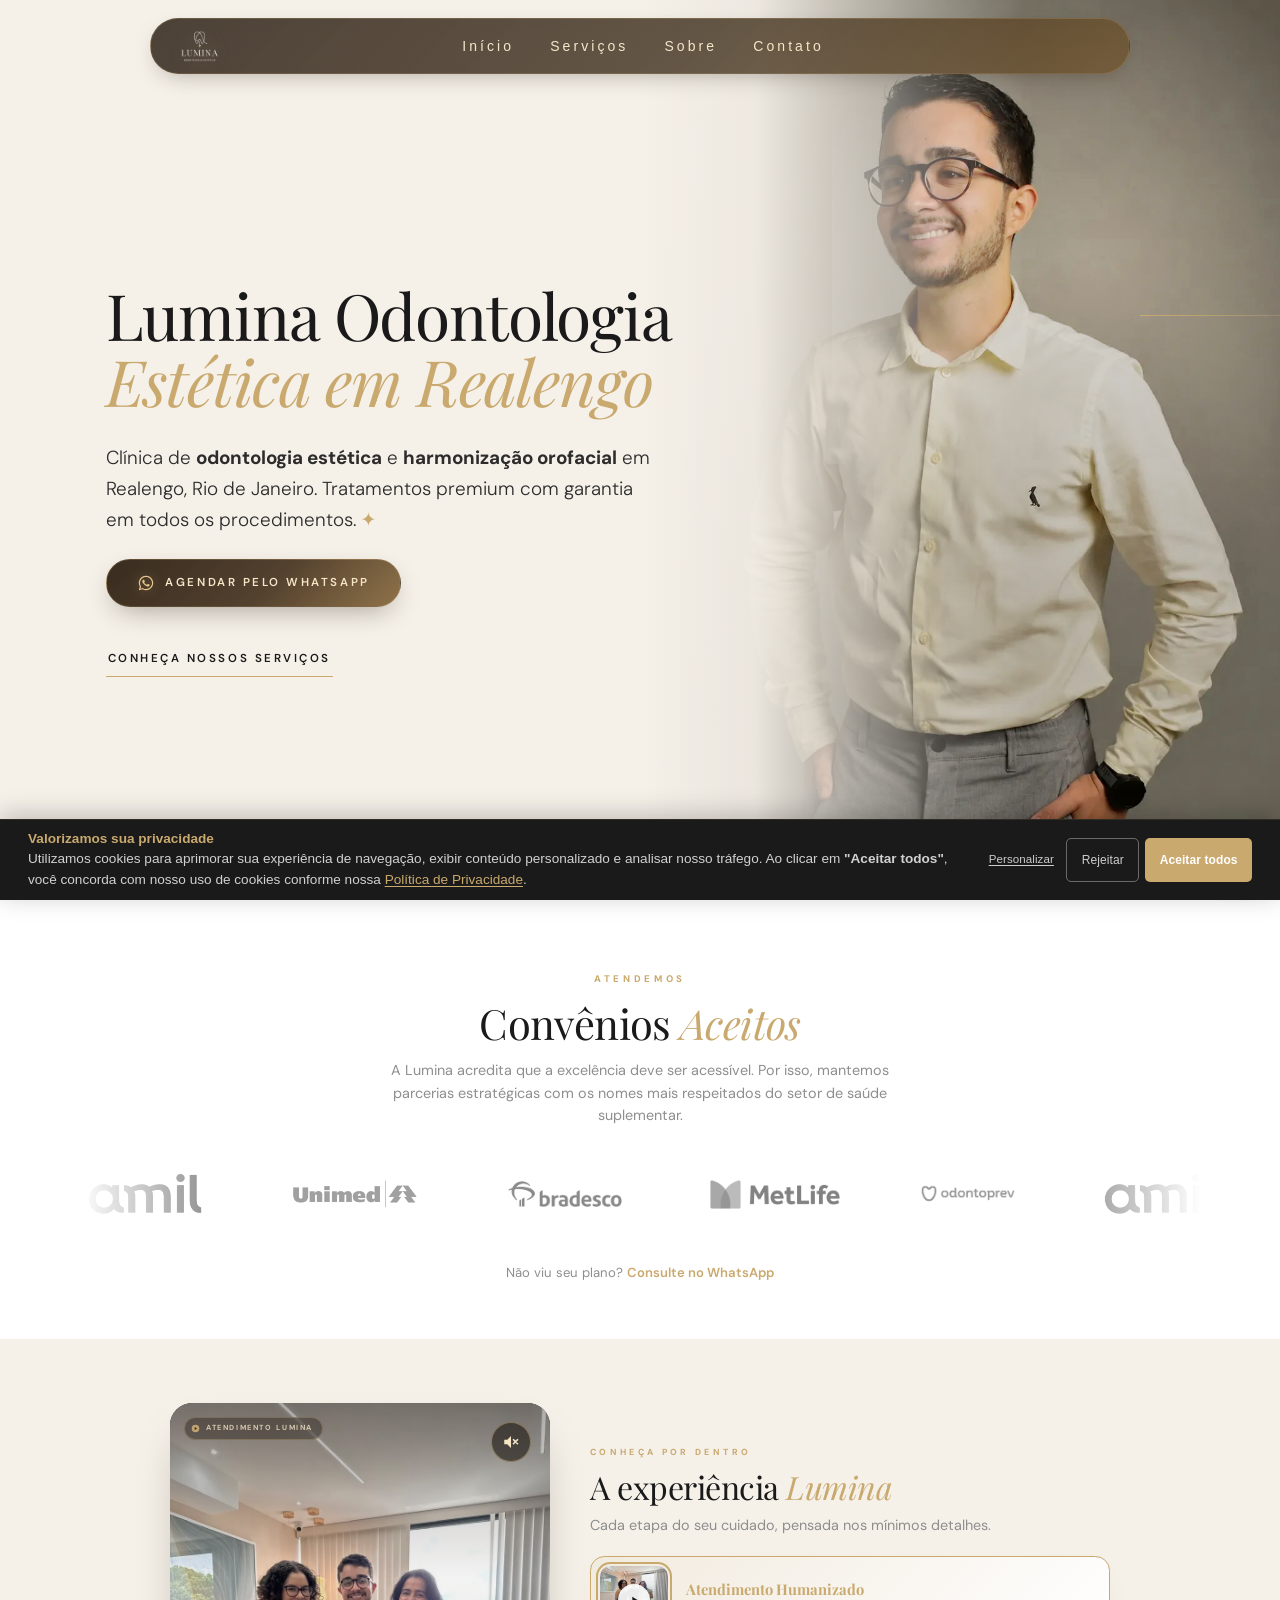
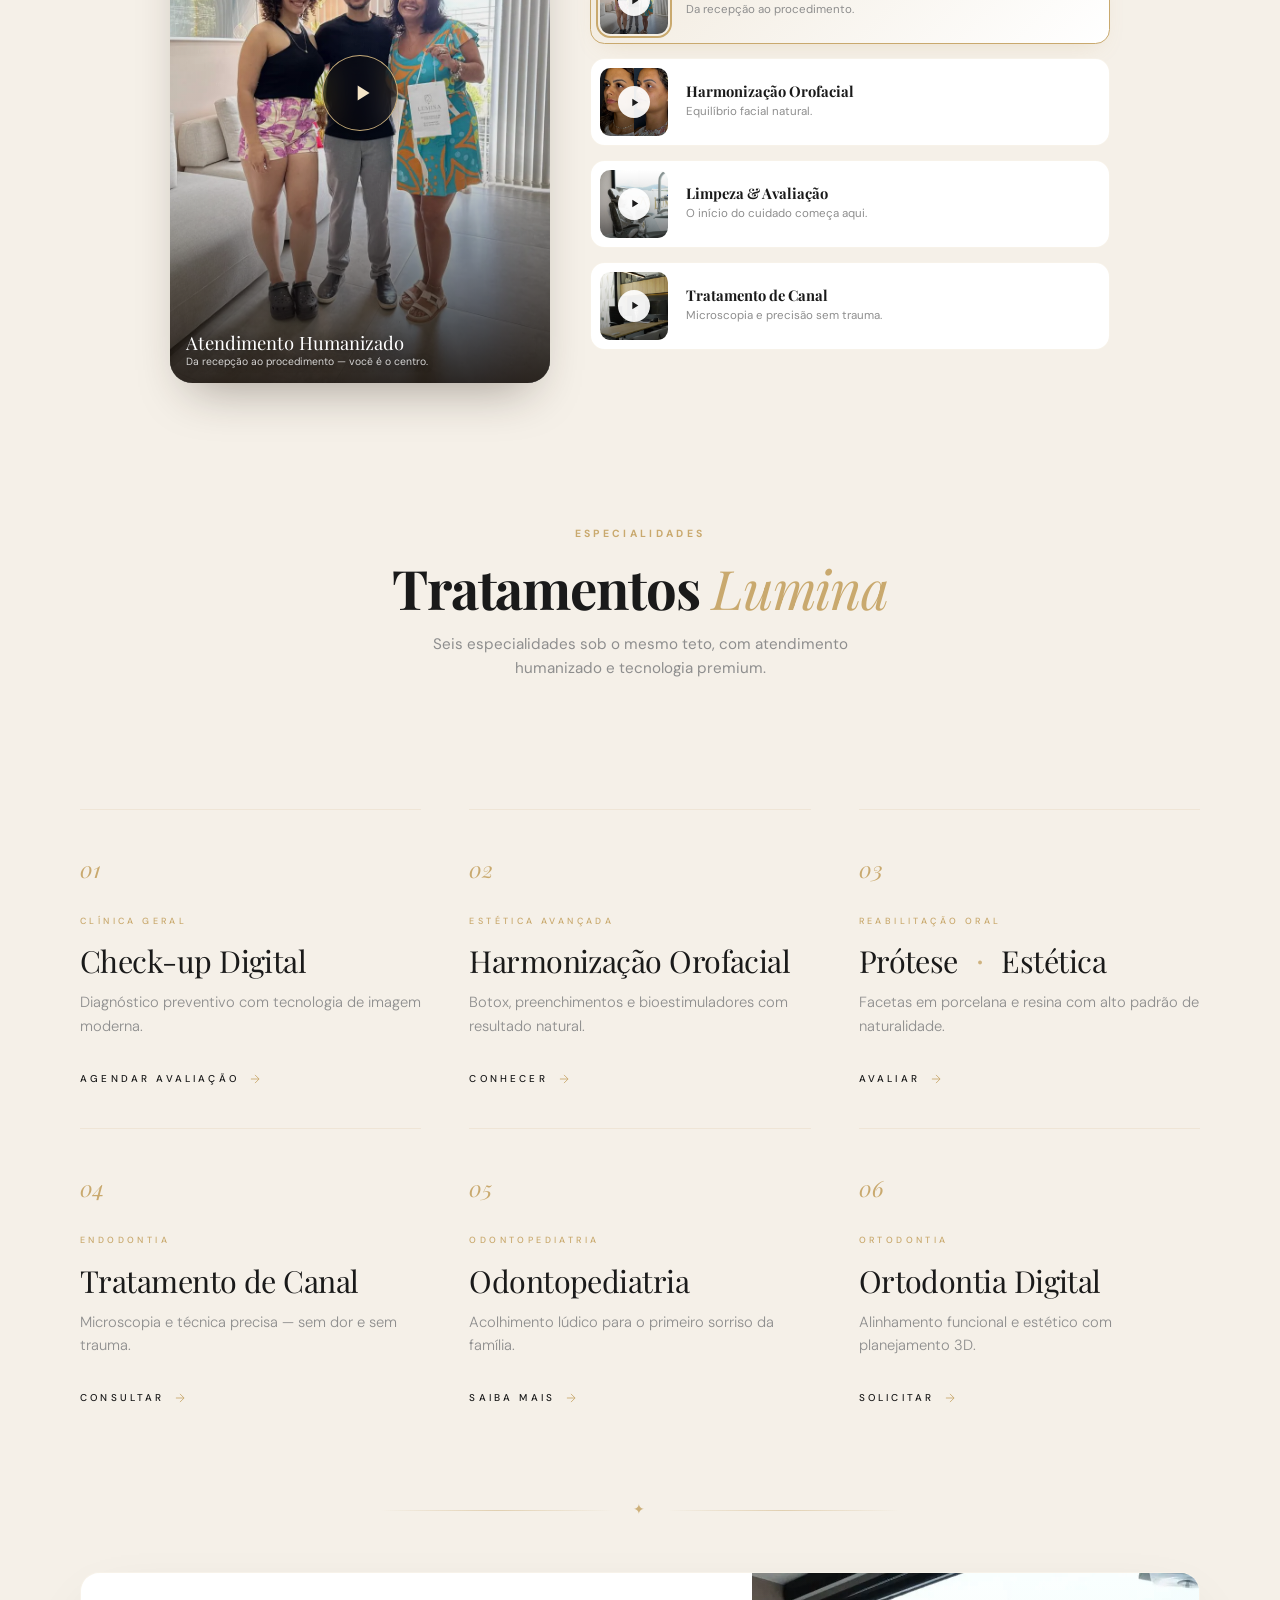
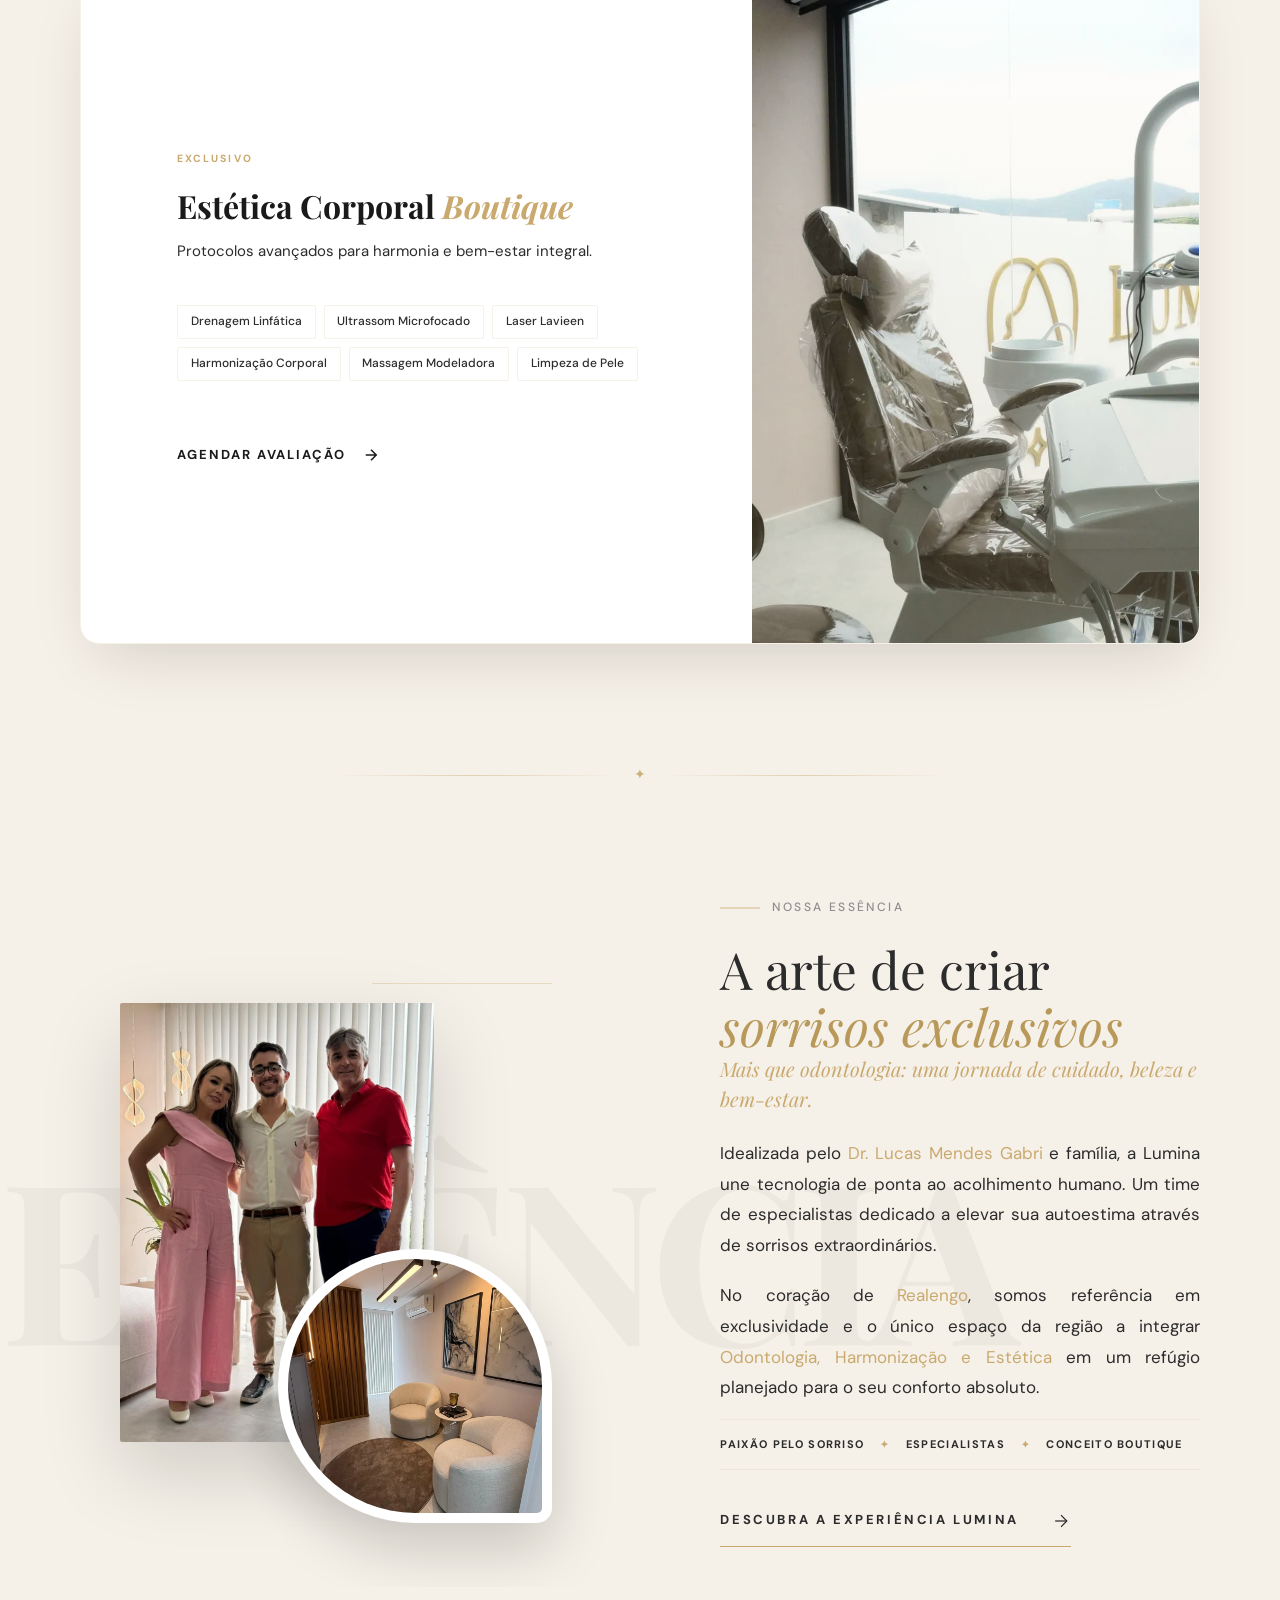
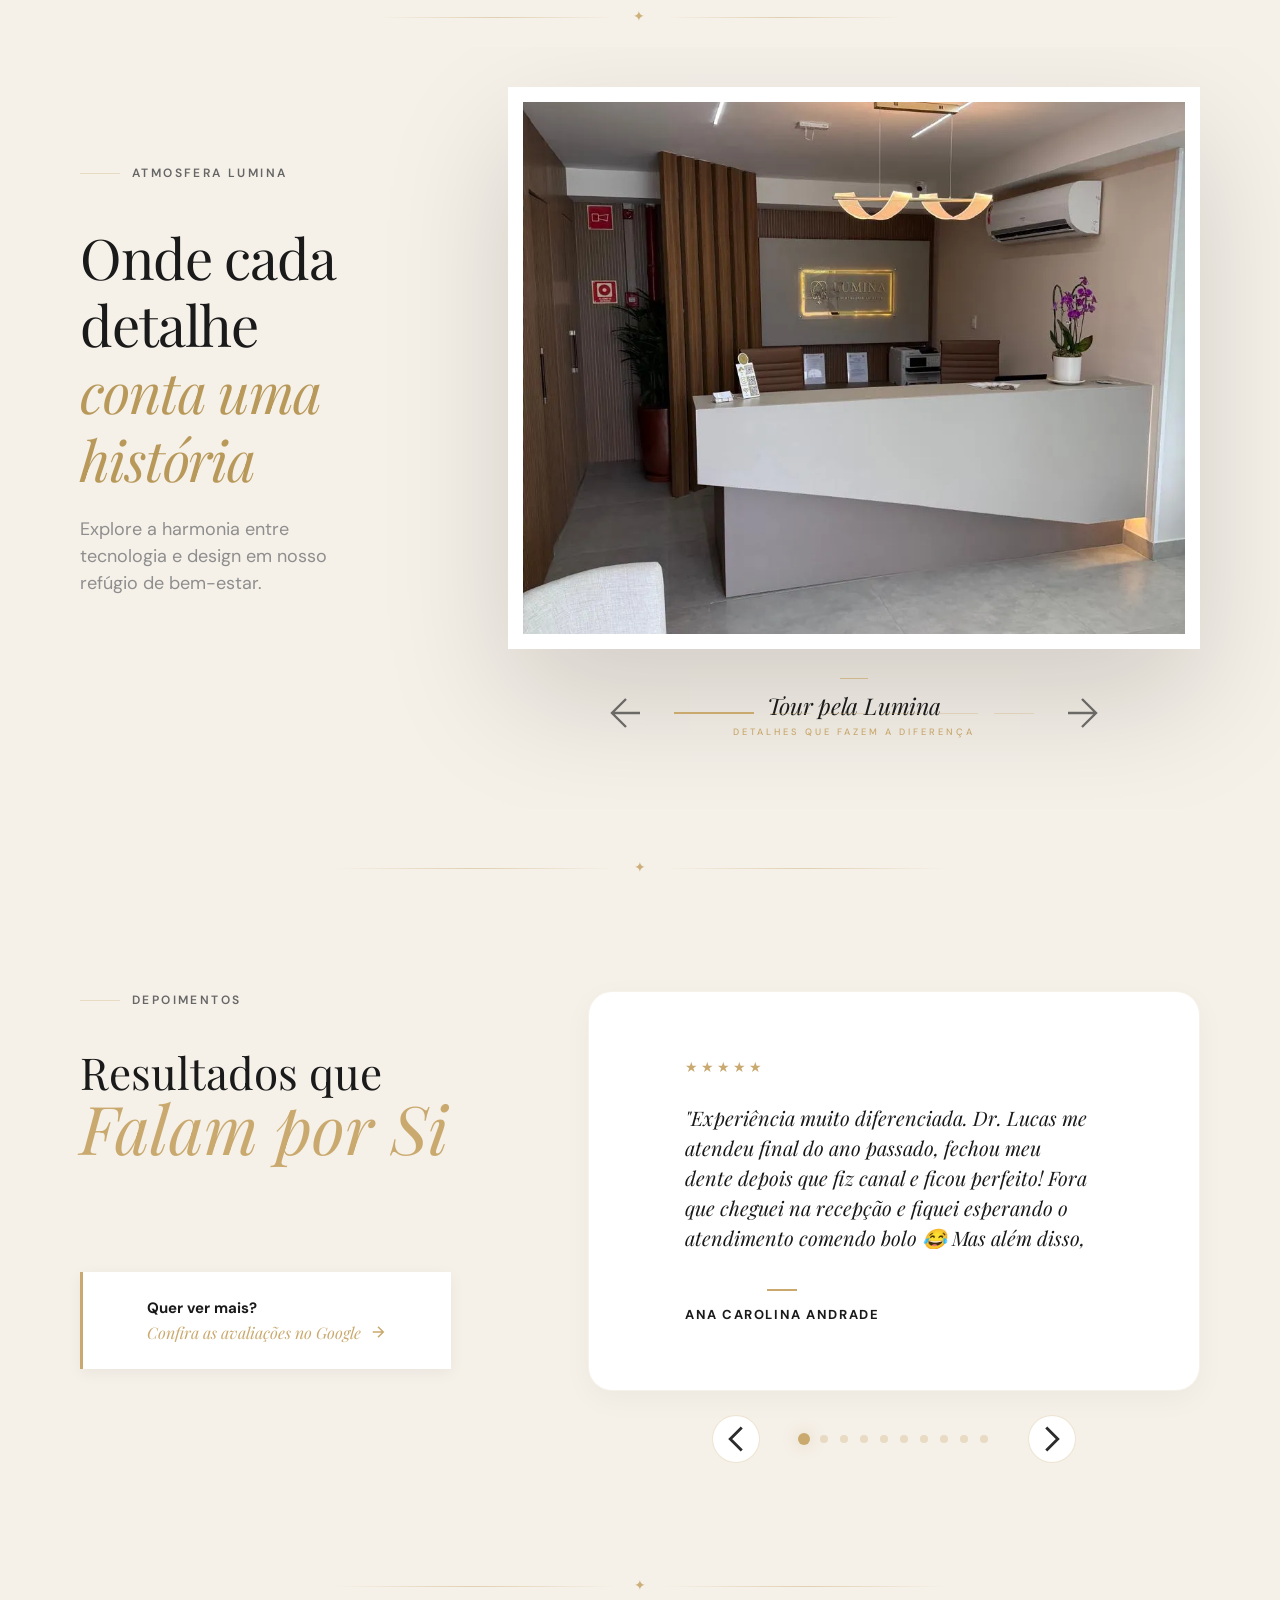
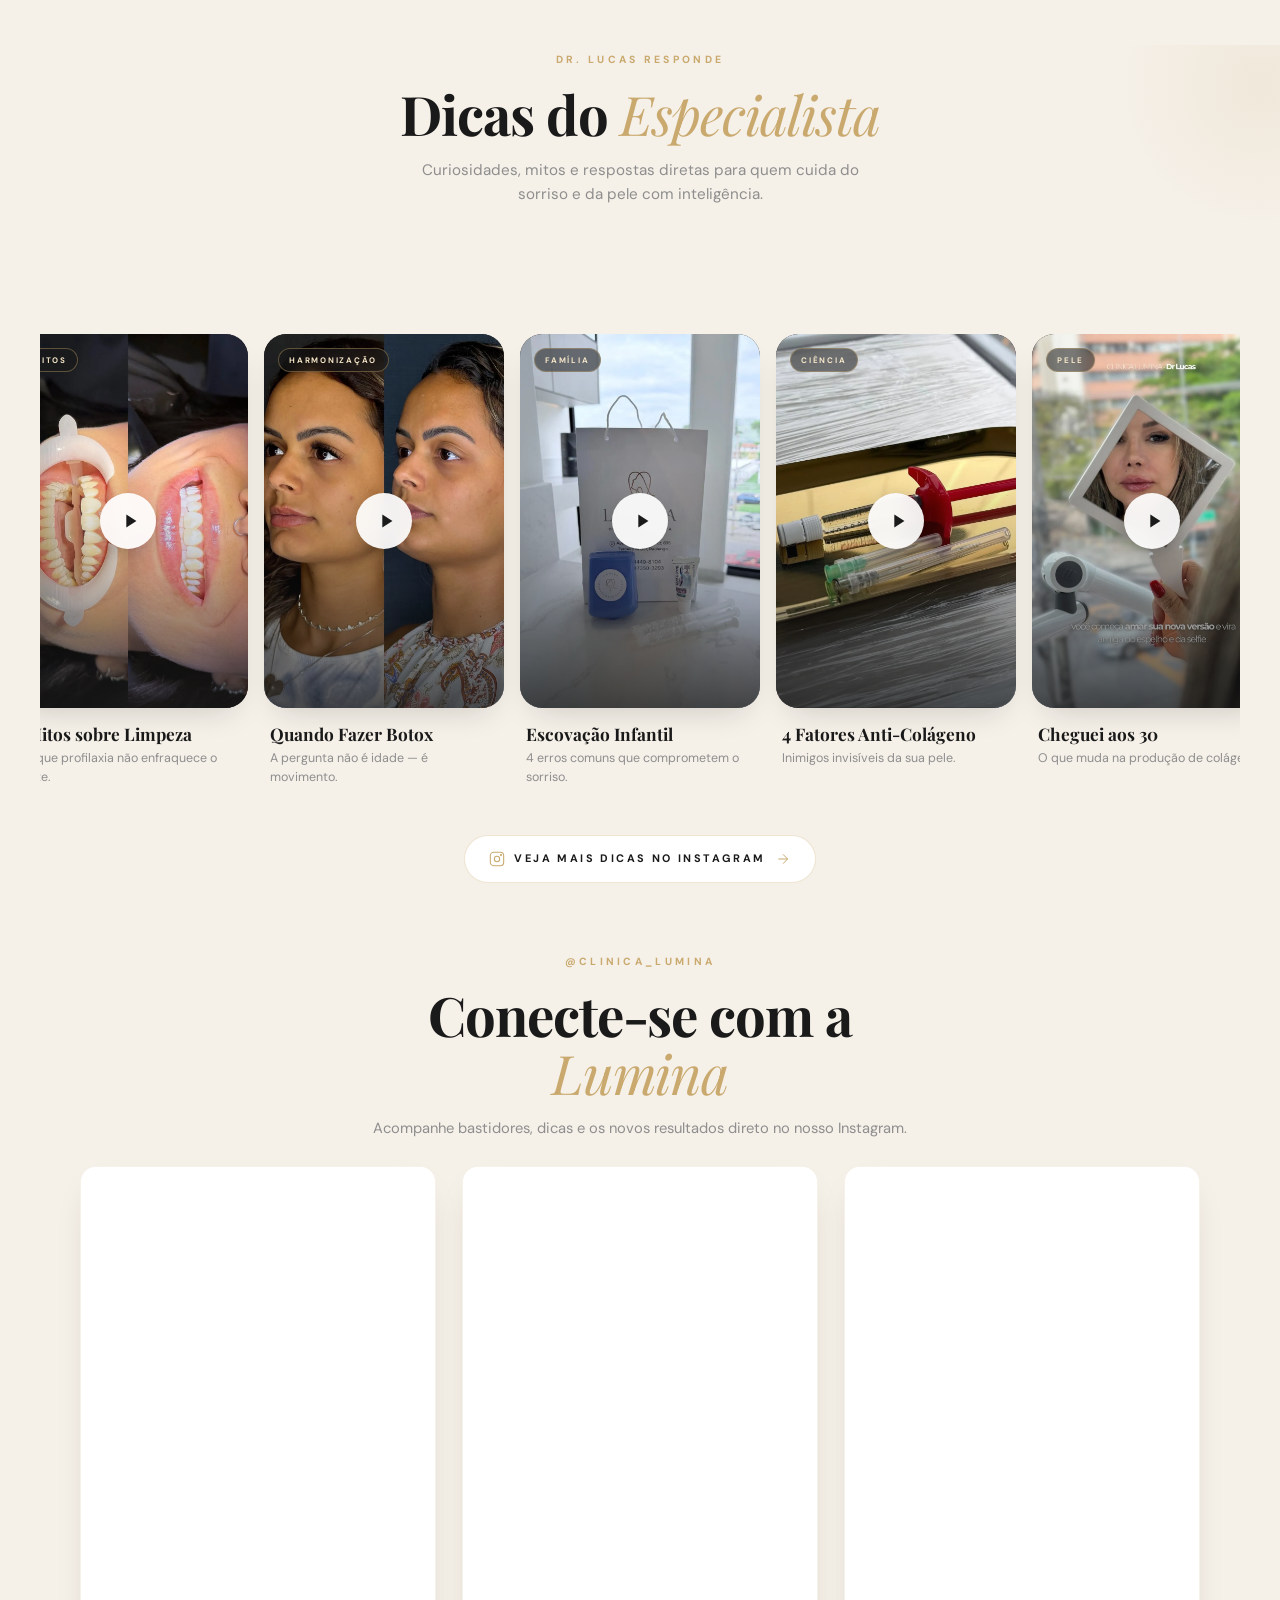
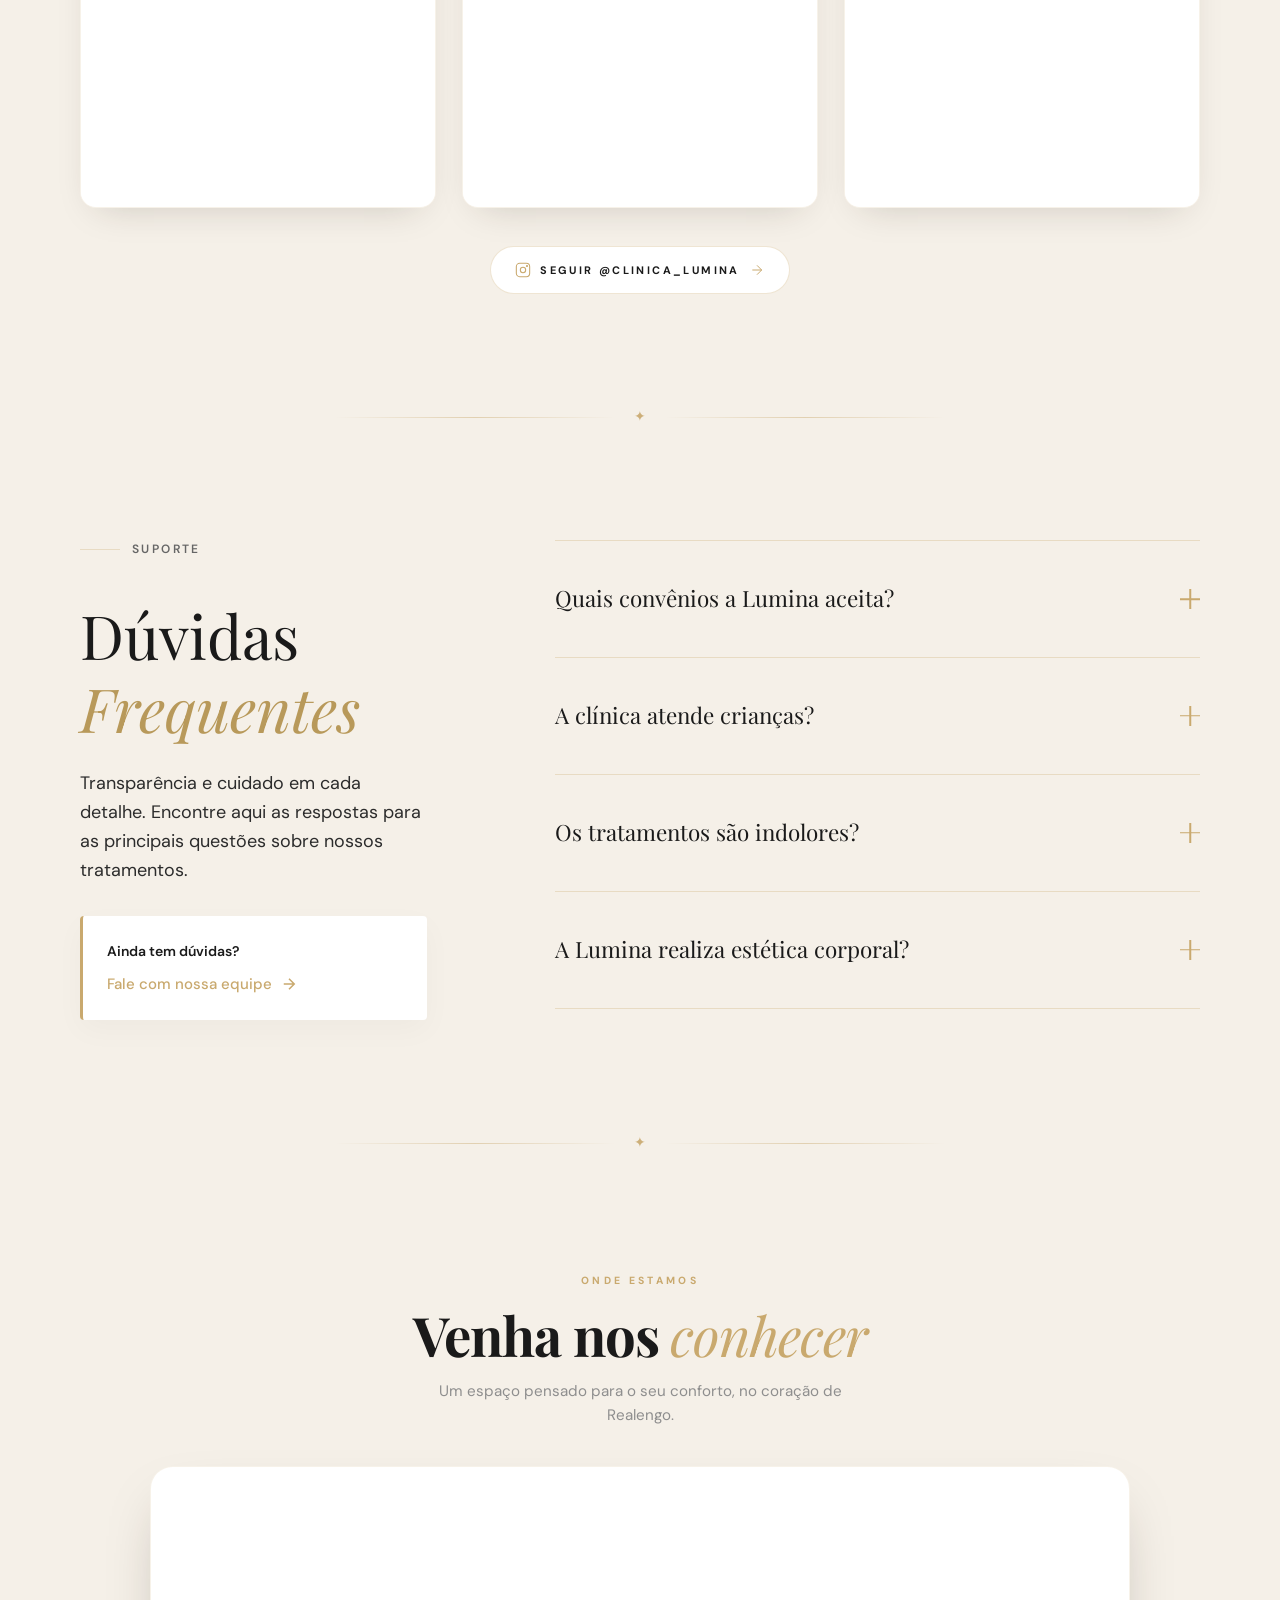
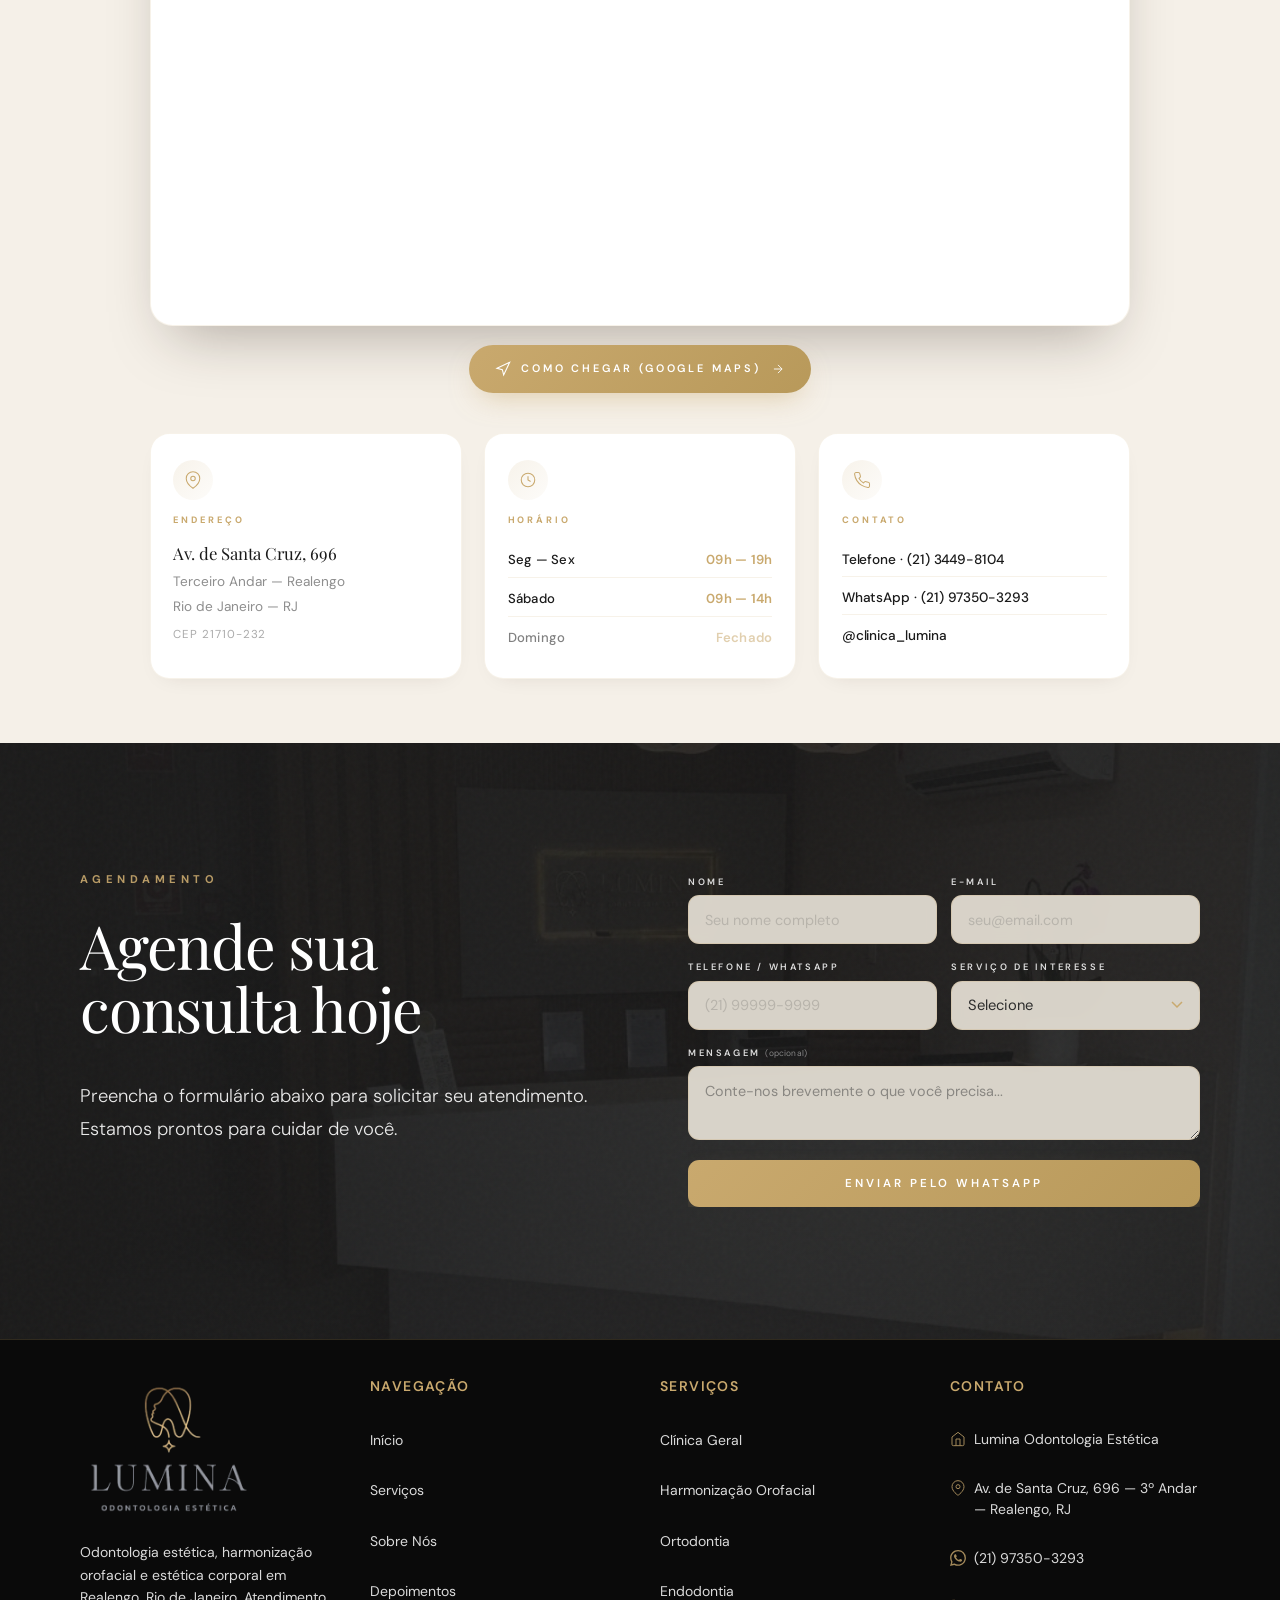
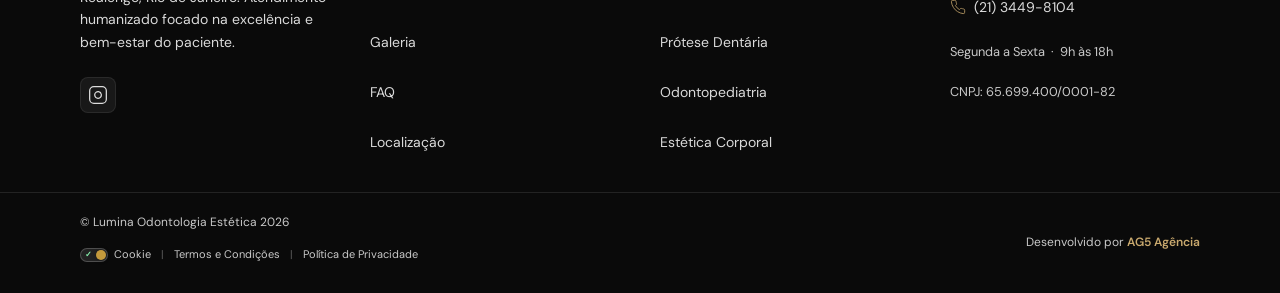
==== commit 17a515a4: "fix: aj" ====
--- a/index.html
+++ b/index.html
@@ -6,7 +6,7 @@
   <title>Dentista em Realengo RJ - Odontologia Estética | Lumina</title>
   <meta name="description" content="Dentista em Realengo, RJ. Lumina Odontologia Estética oferece harmonização orofacial, estética corporal e atendimento humanizado com garantia em todos os tratamentos. Agende sua consulta.">
   <meta name="keywords" content="dentista realengo, odontologia estética realengo, harmonização orofacial realengo, clínica odontológica realengo, estética corporal, botox dental, preenchimento labial">
-  <link rel="canonical" href="https://www.luminaodontologia.com.br/">
+  <link rel="canonical" href="https://www.lumina.ag5agencia.site/">
   <meta name="geo.region" content="BR-RJ">
   <meta name="geo.placename" content="Realengo, Rio de Janeiro">
   <meta name="geo.position" content="-22.8784289;-43.4301962">
@@ -42,10 +42,10 @@
   <!-- Open Graph -->
   <meta property="og:type" content="website">
   <meta property="og:locale" content="pt_BR">
-  <meta property="og:url" content="https://www.luminaodontologia.com.br/">
+  <meta property="og:url" content="https://www.lumina.ag5agencia.site/">
   <meta property="og:title" content="Dentista em Realengo RJ | Lumina Odontologia Estética">
   <meta property="og:description" content="Dentista em Realengo, RJ. Harmonização orofacial, estética corporal e atendimento humanizado com garantia em todos os tratamentos.">
-  <meta property="og:image" content="https://www.luminaodontologia.com.br/Assets/dr-lucas-gabri-dentista-realengo.webp">
+  <meta property="og:image" content="https://www.lumina.ag5agencia.site/Assets/dr-lucas-gabri-dentista-realengo.webp">
   <meta property="og:image:width" content="1200">
   <meta property="og:image:height" content="800">
   <meta property="og:site_name" content="Lumina Odontologia Estética">
@@ -53,7 +53,7 @@
   <meta name="twitter:card" content="summary_large_image">
   <meta name="twitter:title" content="Dentista em Realengo RJ | Lumina Odontologia Estética">
   <meta name="twitter:description" content="Dentista em Realengo, RJ. Harmonização orofacial, estética corporal e atendimento humanizado com garantia.">
-  <meta name="twitter:image" content="https://www.luminaodontologia.com.br/Assets/dr-lucas-gabri-dentista-realengo.webp">
+  <meta name="twitter:image" content="https://www.lumina.ag5agencia.site/Assets/dr-lucas-gabri-dentista-realengo.webp">
   <link rel="shortcut icon" href="Assets/favicon-lumina-odontologia.ico" type="image/x-icon">
   <!-- Schema.org JSON-LD (@graph — AG5 v2.2) -->
   <script type="application/ld+json">
@@ -63,17 +63,17 @@
 
       {
         "@type": ["Dentist", "BeautySalon"],
-        "@id": "http://www.lumina.ag5agencia.site/#negocio",
+        "@id": "https://www.lumina.ag5agencia.site/#negocio",
 
         "name": "Lumina Odontologia Estética",
         "alternateName": "Lumina Odontologia Estética | Dentista em Realengo | Harmonização Orofacial | Estética Corporal | Endodontia | Ortodontia",
         "legalName": "Lumina Odontologia Estética LTDA",
 
-        "url": "http://www.lumina.ag5agencia.site/",
-        "logo": "http://www.lumina.ag5agencia.site/Assets/logo-lumina-odontologia-desktop.webp",
+        "url": "https://www.lumina.ag5agencia.site/",
+        "logo": "https://www.lumina.ag5agencia.site/Assets/logo-lumina-odontologia-desktop.webp",
         "image": [
-          "http://www.lumina.ag5agencia.site/Assets/dr-lucas-gabri-dentista-realengo.webp",
-          "http://www.lumina.ag5agencia.site/Assets/recepcao-moderna-lumina-odontologia.webp"
+          "https://www.lumina.ag5agencia.site/Assets/dr-lucas-gabri-dentista-realengo.webp",
+          "https://www.lumina.ag5agencia.site/Assets/recepcao-moderna-lumina-odontologia.webp"
         ],
         "description": "Dentista em Realengo, RJ. Clínica de odontologia estética, harmonização orofacial e estética corporal. Atendimento humanizado focado na experiência e bem-estar do paciente.",
         "telephone": ["+552134498104", "+5521973503293"],
@@ -148,7 +148,7 @@
           "name": "Dr. Lucas Mendes Gabri",
           "jobTitle": "Cirurgião-Dentista — CRO-RJ 51506",
           "description": "Fundador da Lumina Odontologia Estética em Realengo. Especialista em odontologia estética e harmonização orofacial.",
-          "image": "http://www.lumina.ag5agencia.site/Assets/dr-lucas-gabri-dentista-realengo.webp",
+          "image": "https://www.lumina.ag5agencia.site/Assets/dr-lucas-gabri-dentista-realengo.webp",
           "sameAs": ["https://www.instagram.com/dr.lucasmendesg/"]
         },
 
@@ -163,7 +163,7 @@
                 "name": "Clínica Geral e Check-up Digital",
                 "description": "Limpeza dentária, restauração, extrações e diagnósticos preventivos com tecnologia de última geração.",
                 "areaServed": "Realengo – RJ",
-                "provider": { "@id": "http://www.lumina.ag5agencia.site/#negocio" }
+                "provider": { "@id": "https://www.lumina.ag5agencia.site/#negocio" }
               }
             },
             {
@@ -173,7 +173,7 @@
                 "name": "Harmonização Orofacial",
                 "description": "Botox, preenchimento labial, preenchimento facial, bioestimuladores de colágeno e fios de PDO.",
                 "areaServed": "Realengo – RJ",
-                "provider": { "@id": "http://www.lumina.ag5agencia.site/#negocio" }
+                "provider": { "@id": "https://www.lumina.ag5agencia.site/#negocio" }
               }
             },
             {
@@ -183,7 +183,7 @@
                 "name": "Prótese e Estética Dental",
                 "description": "Facetas em porcelana e resina, próteses e implantes com alto padrão de naturalidade.",
                 "areaServed": "Realengo – RJ",
-                "provider": { "@id": "http://www.lumina.ag5agencia.site/#negocio" }
+                "provider": { "@id": "https://www.lumina.ag5agencia.site/#negocio" }
               }
             },
             {
@@ -193,7 +193,7 @@
                 "name": "Endodontia Especializada",
                 "description": "Tratamento de canal com microscopia para máximo conforto e segurança.",
                 "areaServed": "Realengo – RJ",
-                "provider": { "@id": "http://www.lumina.ag5agencia.site/#negocio" }
+                "provider": { "@id": "https://www.lumina.ag5agencia.site/#negocio" }
               }
             },
             {
@@ -203,7 +203,7 @@
                 "name": "Odontopediatria",
                 "description": "Atendimento odontológico humanizado e lúdico para crianças.",
                 "areaServed": "Realengo – RJ",
-                "provider": { "@id": "http://www.lumina.ag5agencia.site/#negocio" }
+                "provider": { "@id": "https://www.lumina.ag5agencia.site/#negocio" }
               }
             },
             {
@@ -213,7 +213,7 @@
                 "name": "Ortodontia Digital",
                 "description": "Aparelho ortodôntico e sistemas modernos para alinhamento funcional e estético.",
                 "areaServed": "Realengo – RJ",
-                "provider": { "@id": "http://www.lumina.ag5agencia.site/#negocio" }
+                "provider": { "@id": "https://www.lumina.ag5agencia.site/#negocio" }
               }
             },
             {
@@ -223,7 +223,7 @@
                 "name": "Estética Corporal Boutique",
                 "description": "Drenagem linfática, ultrassom microfocado, laser Lavieen, harmonização corporal, massagem modeladora e limpeza de pele.",
                 "areaServed": "Realengo – RJ",
-                "provider": { "@id": "http://www.lumina.ag5agencia.site/#negocio" }
+                "provider": { "@id": "https://www.lumina.ag5agencia.site/#negocio" }
               }
             }
           ]
@@ -245,21 +245,21 @@
 
       {
         "@type": "WebSite",
-        "@id": "http://www.lumina.ag5agencia.site/#website",
-        "url": "http://www.lumina.ag5agencia.site/",
+        "@id": "https://www.lumina.ag5agencia.site/#website",
+        "url": "https://www.lumina.ag5agencia.site/",
         "name": "Lumina Odontologia Estética | Dentista em Realengo | Harmonização Orofacial | Estética Corporal | Endodontia | Ortodontia",
-        "publisher": { "@id": "http://www.lumina.ag5agencia.site/#negocio" },
+        "publisher": { "@id": "https://www.lumina.ag5agencia.site/#negocio" },
         "inLanguage": "pt-BR"
       },
 
       {
         "@type": "WebPage",
-        "@id": "http://www.lumina.ag5agencia.site/#webpage",
-        "url": "http://www.lumina.ag5agencia.site/",
+        "@id": "https://www.lumina.ag5agencia.site/#webpage",
+        "url": "https://www.lumina.ag5agencia.site/",
         "name": "Dentista em Realengo RJ - Odontologia Estética | Lumina",
         "description": "Dentista em Realengo, RJ. Clínica de odontologia estética, harmonização orofacial e estética corporal. Atendimento humanizado focado na experiência e bem-estar do paciente.",
-        "isPartOf": { "@id": "http://www.lumina.ag5agencia.site/#website" },
-        "about": { "@id": "http://www.lumina.ag5agencia.site/#negocio" },
+        "isPartOf": { "@id": "https://www.lumina.ag5agencia.site/#website" },
+        "about": { "@id": "https://www.lumina.ag5agencia.site/#negocio" },
         "inLanguage": "pt-BR",
         "datePublished": "2025-11-01",
         "dateModified": "2026-05-10"
@@ -267,7 +267,7 @@
 
       {
         "@type": "FAQPage",
-        "@id": "http://www.lumina.ag5agencia.site/#faq",
+        "@id": "https://www.lumina.ag5agencia.site/#faq",
         "mainEntity": [
           {
             "@type": "Question",
@@ -1583,7 +1583,7 @@
             </div>
           </div>
           <p class="creditos-direita">
-            Desenvolvido por <a href="https://www.ag5agencia.com.br" target="_blank" rel="noopener noreferrer" class="creditos-link">AG5 Agência</a>
+            Desenvolvido por <a href="https://www.ag5agenciae/" target="_blank" rel="noopener noreferrer" class="creditos-link">AG5 Agência</a>
           </p>
         </div>
       </div>
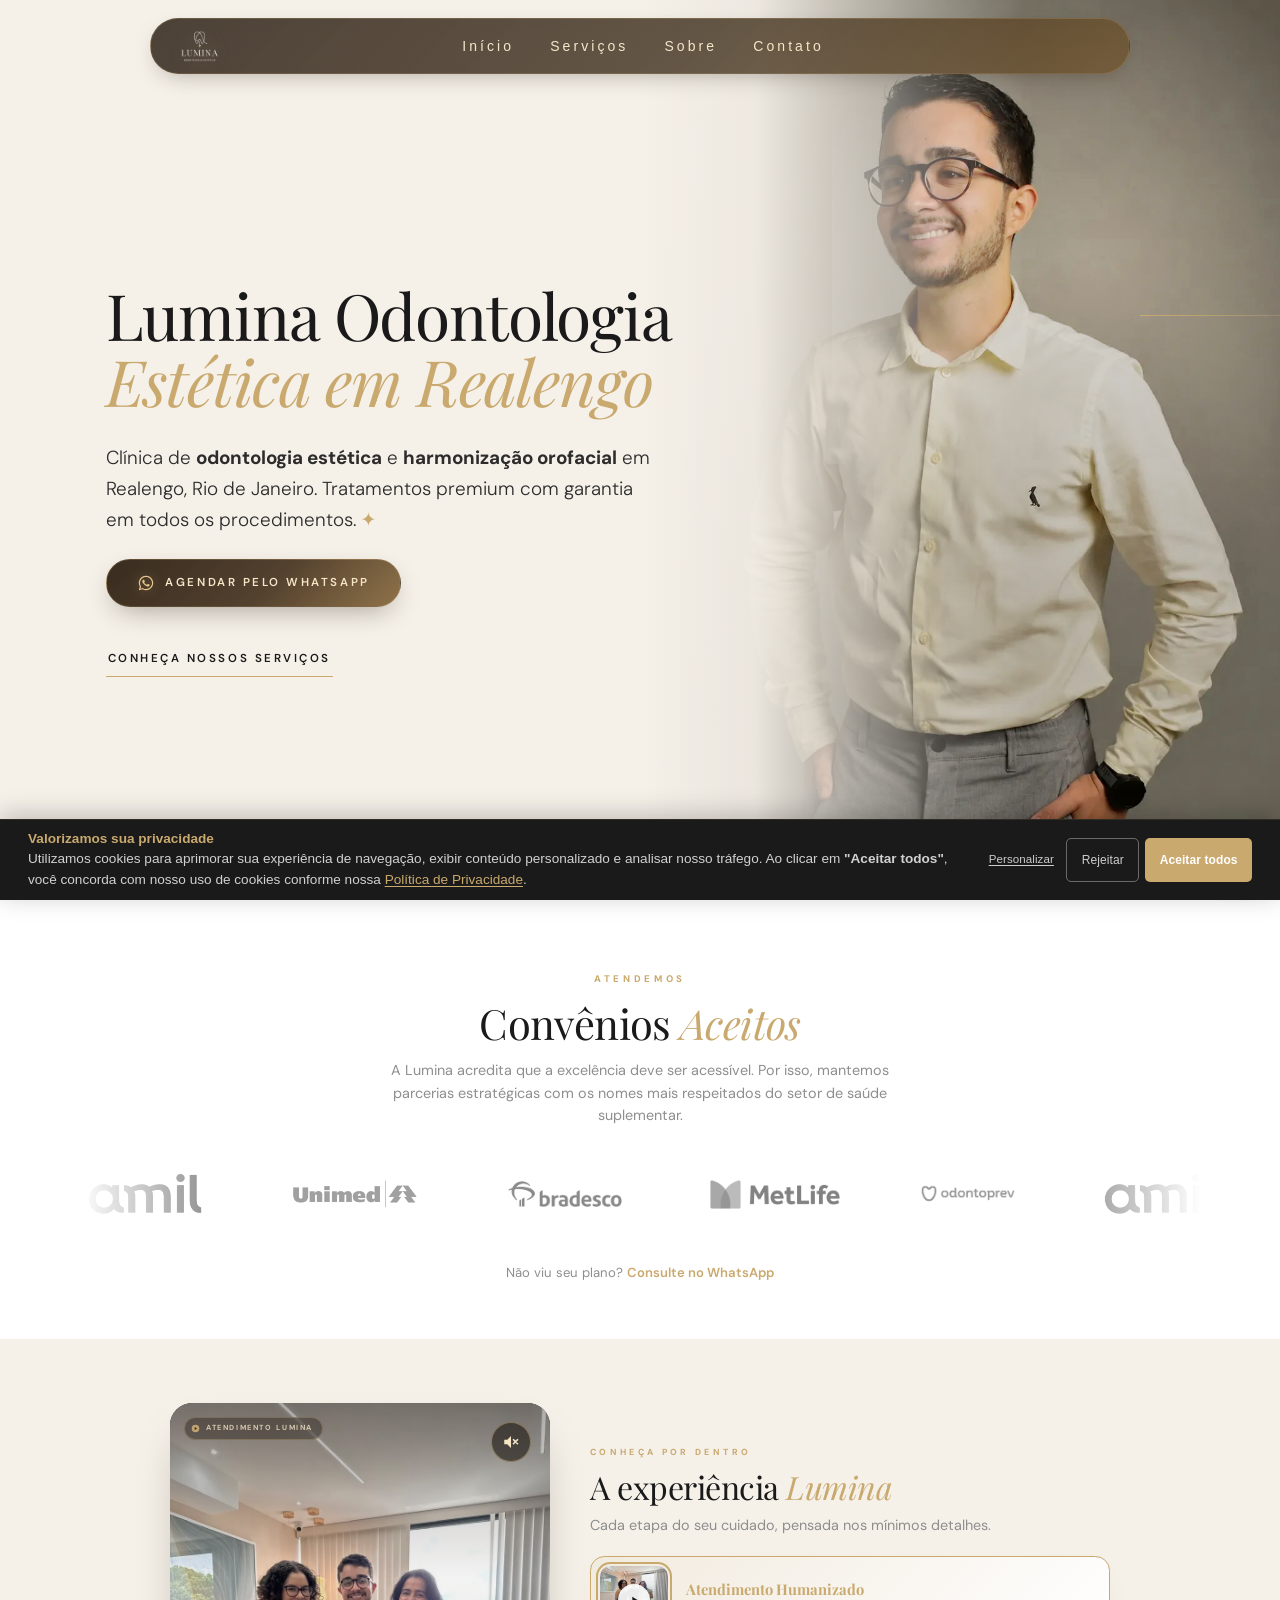
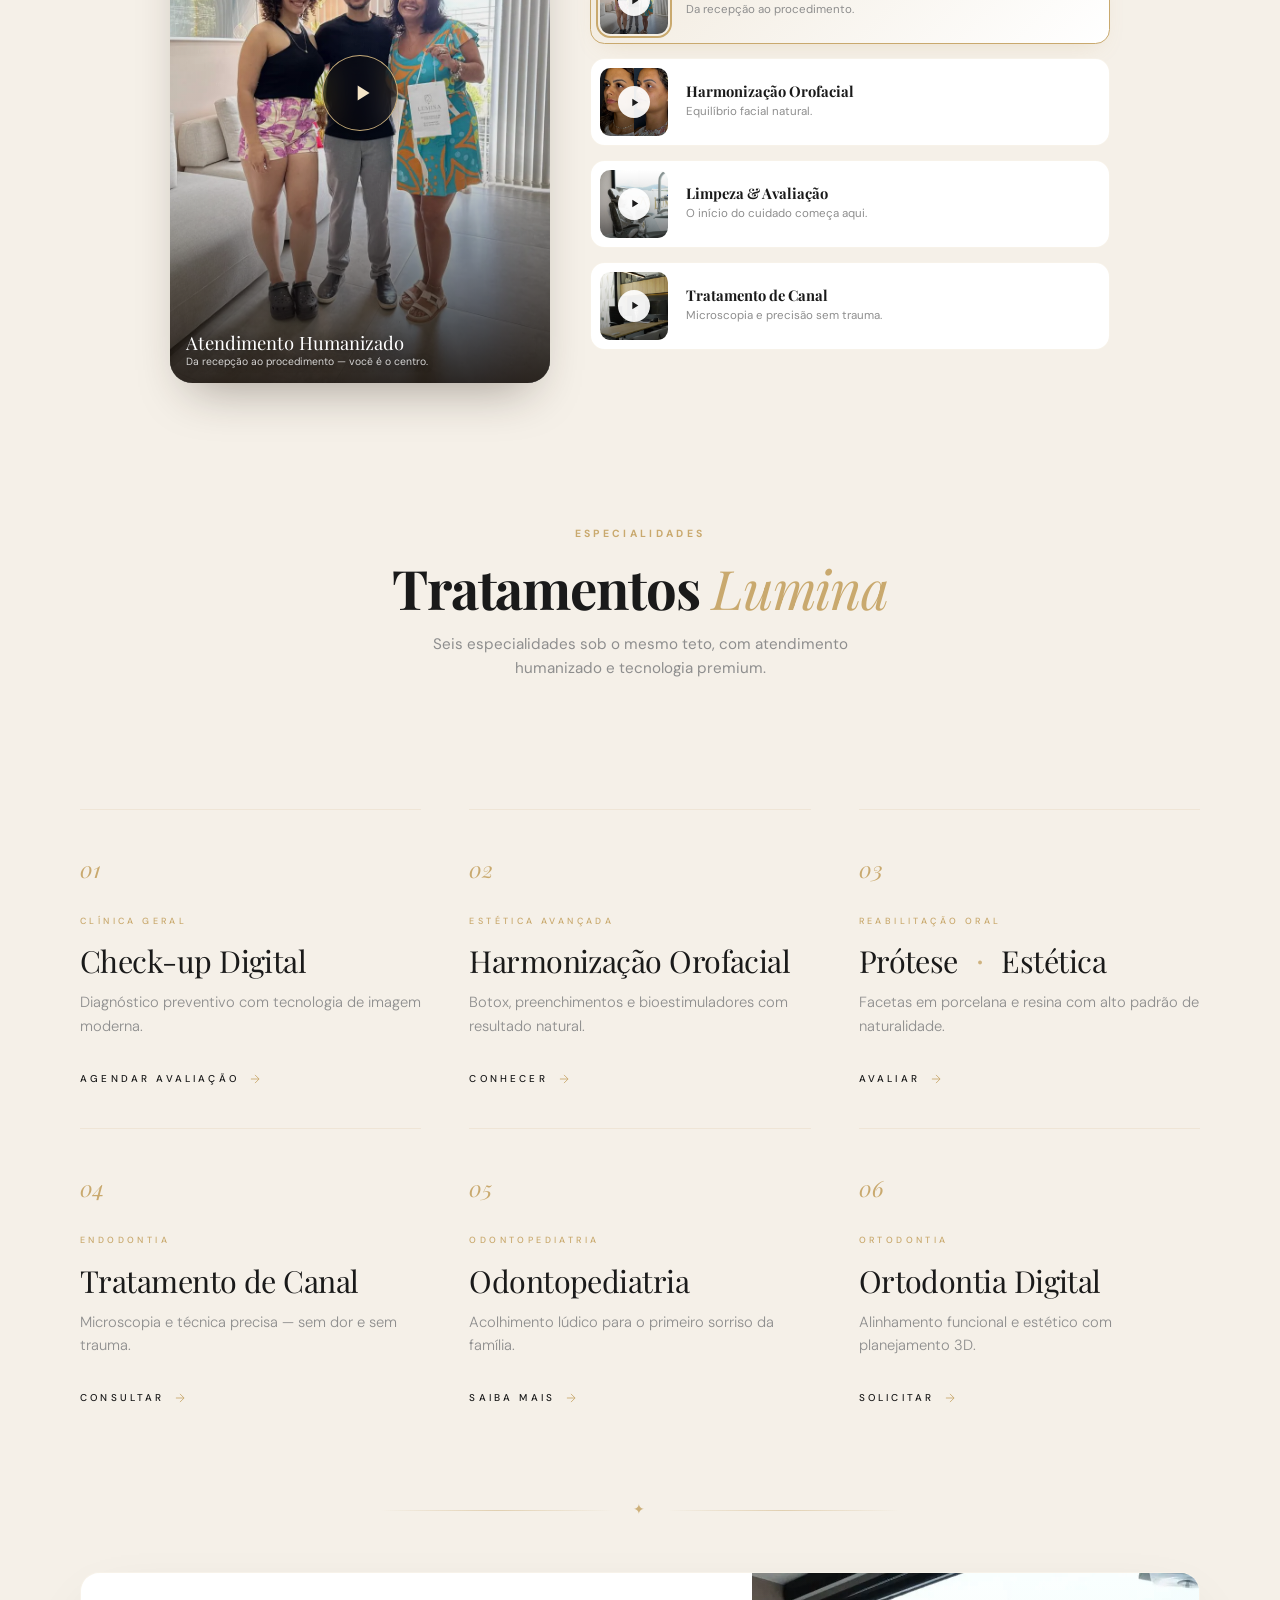
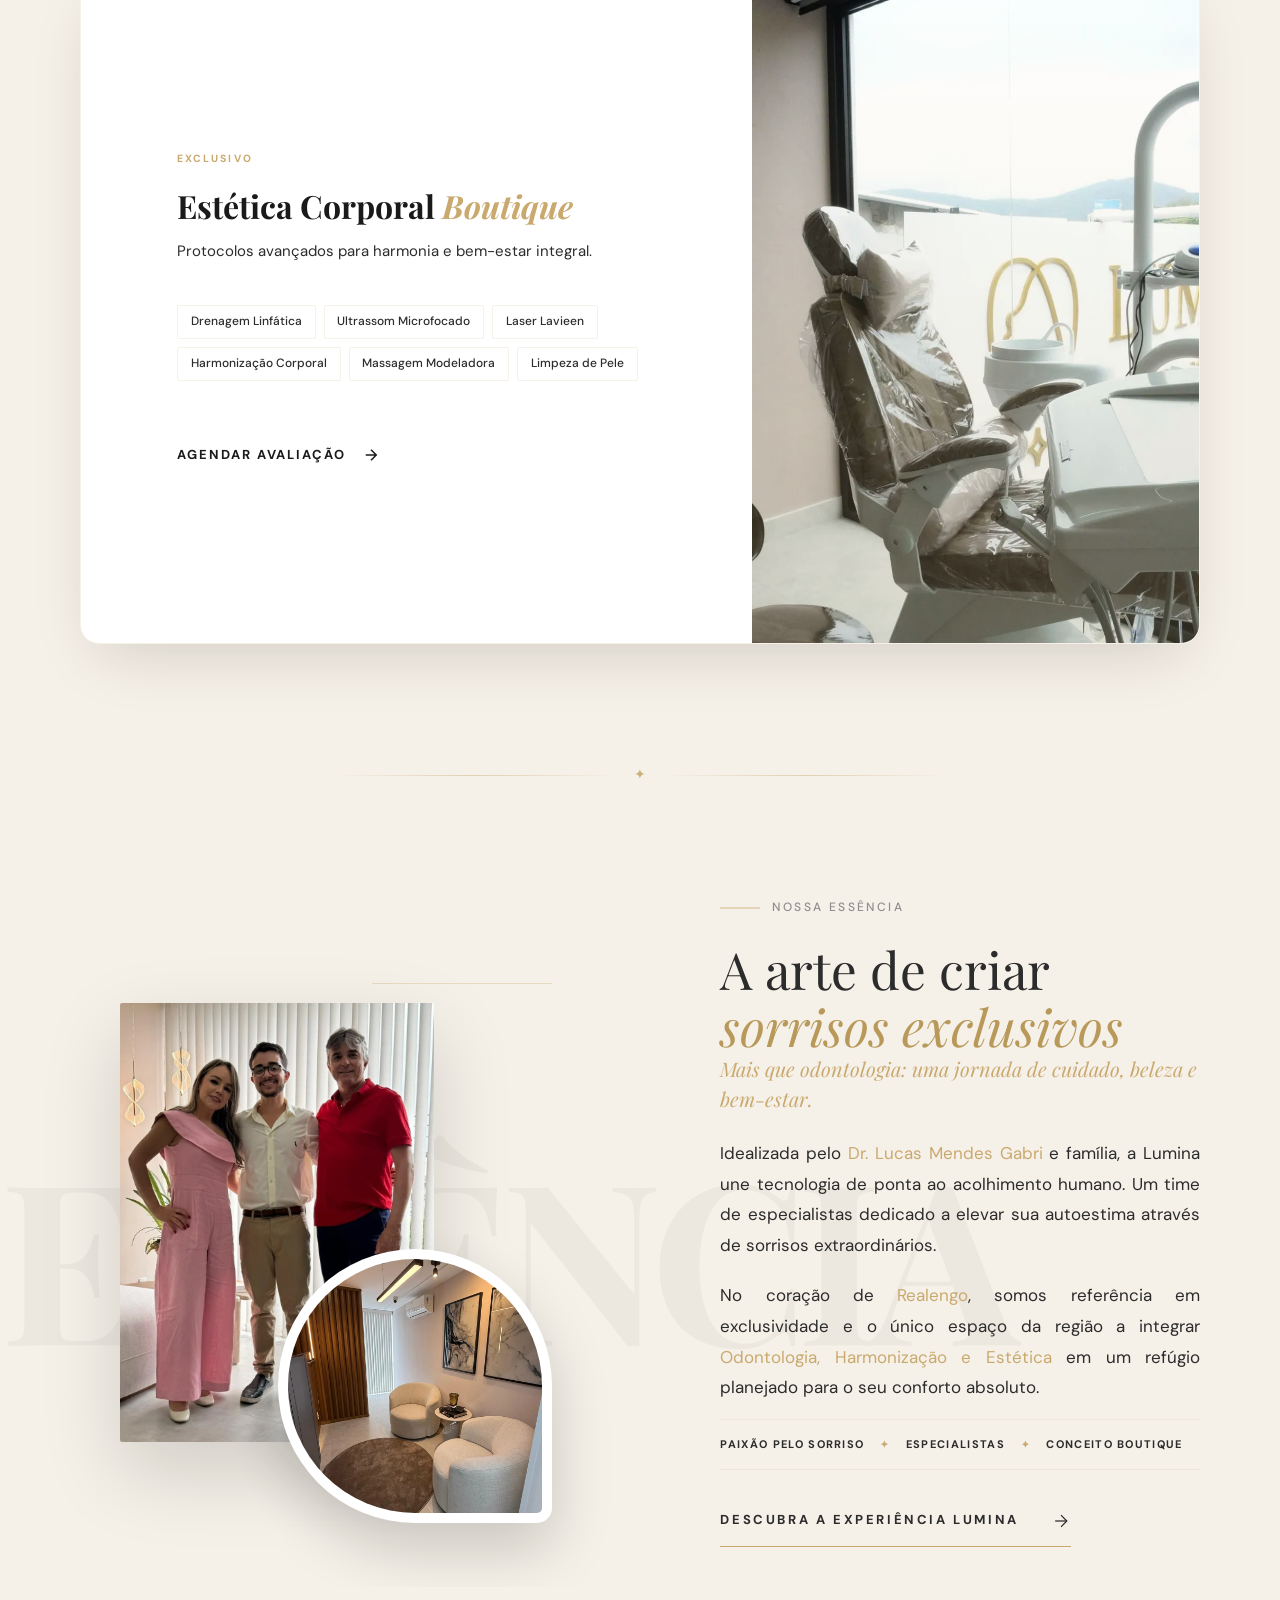
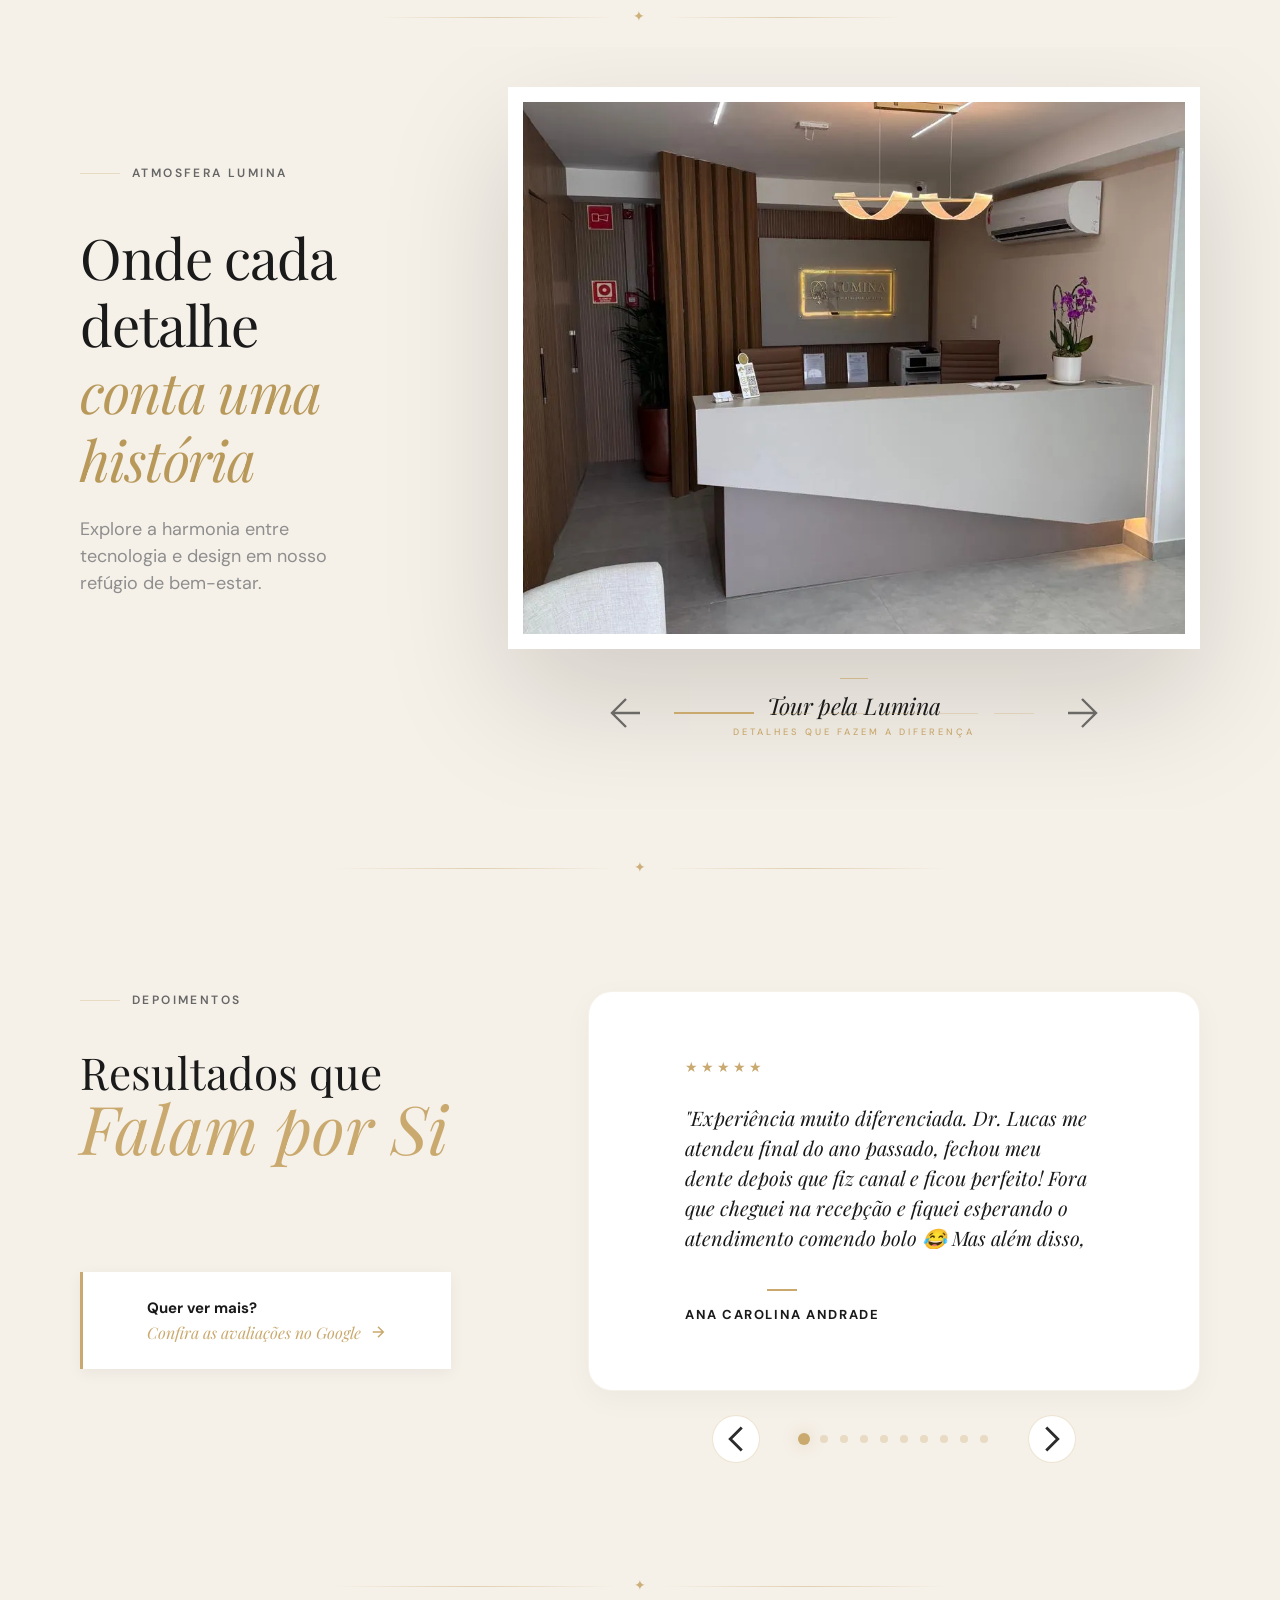
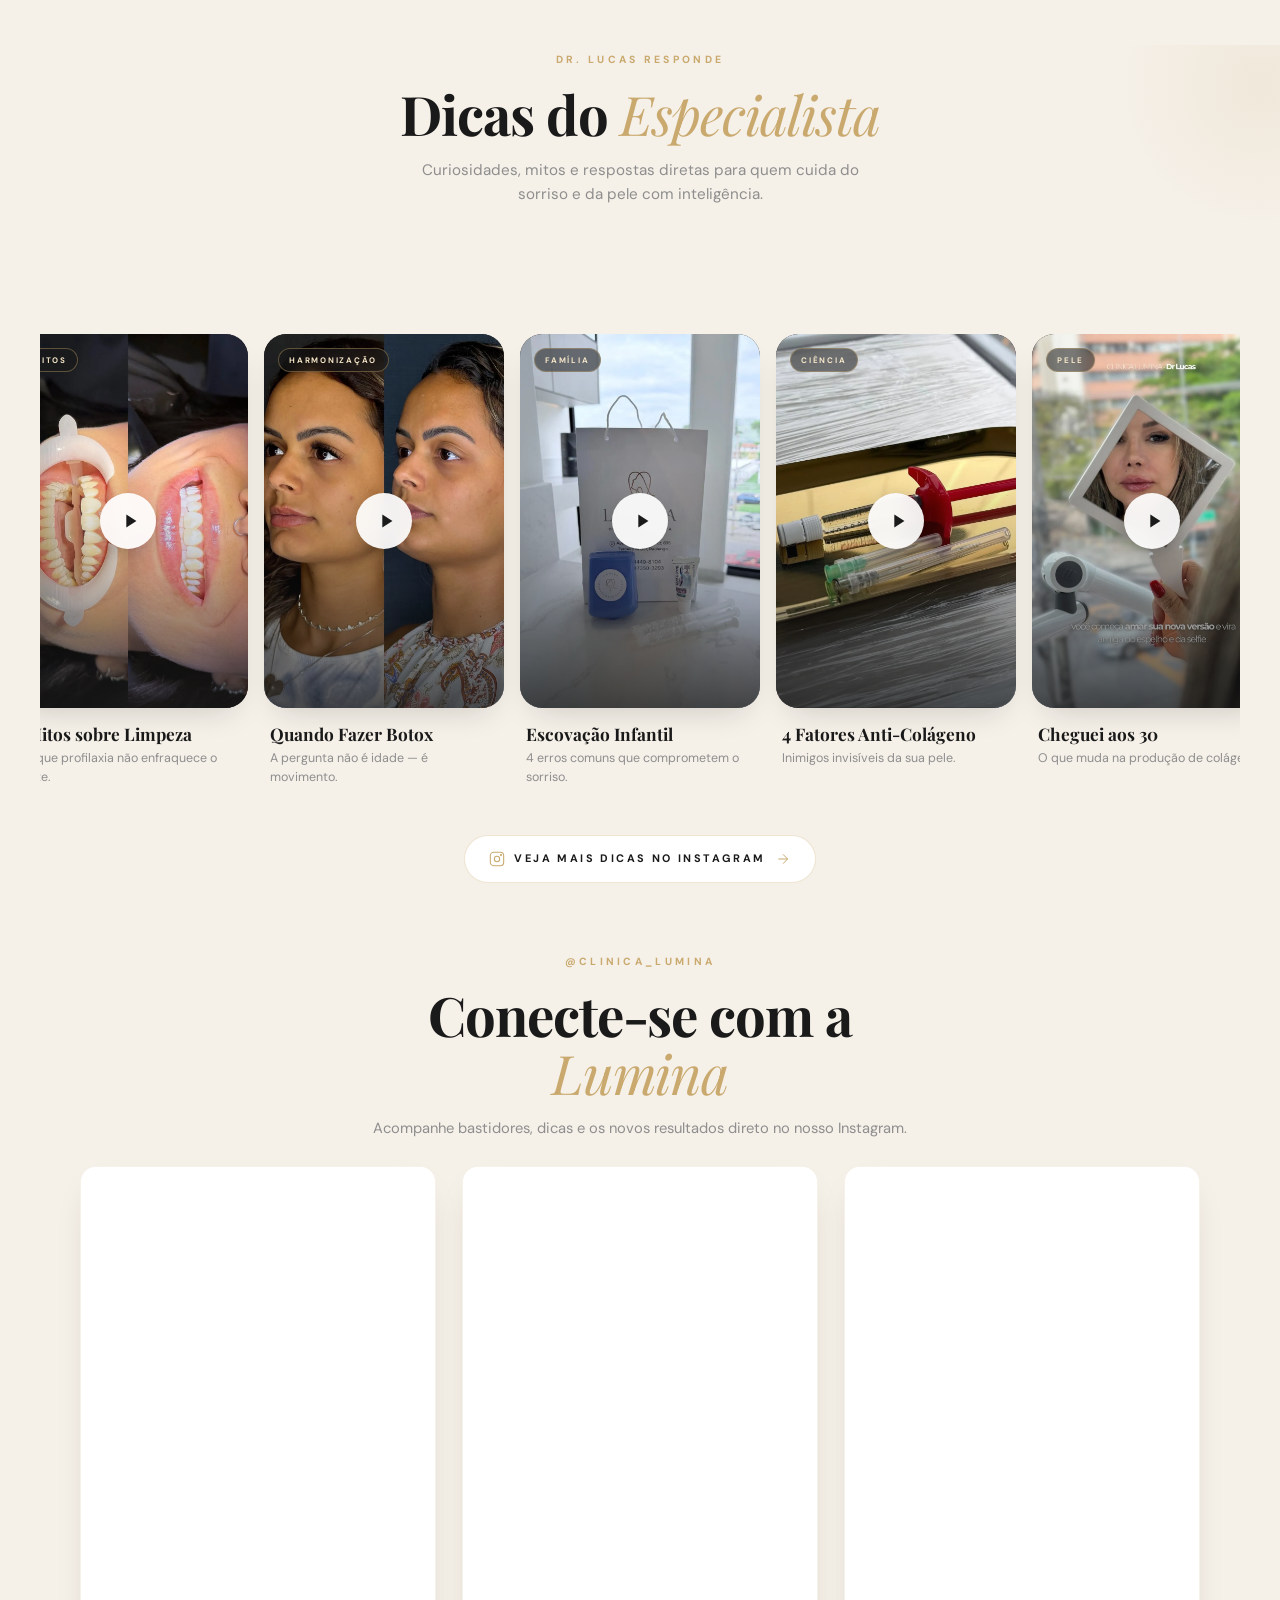
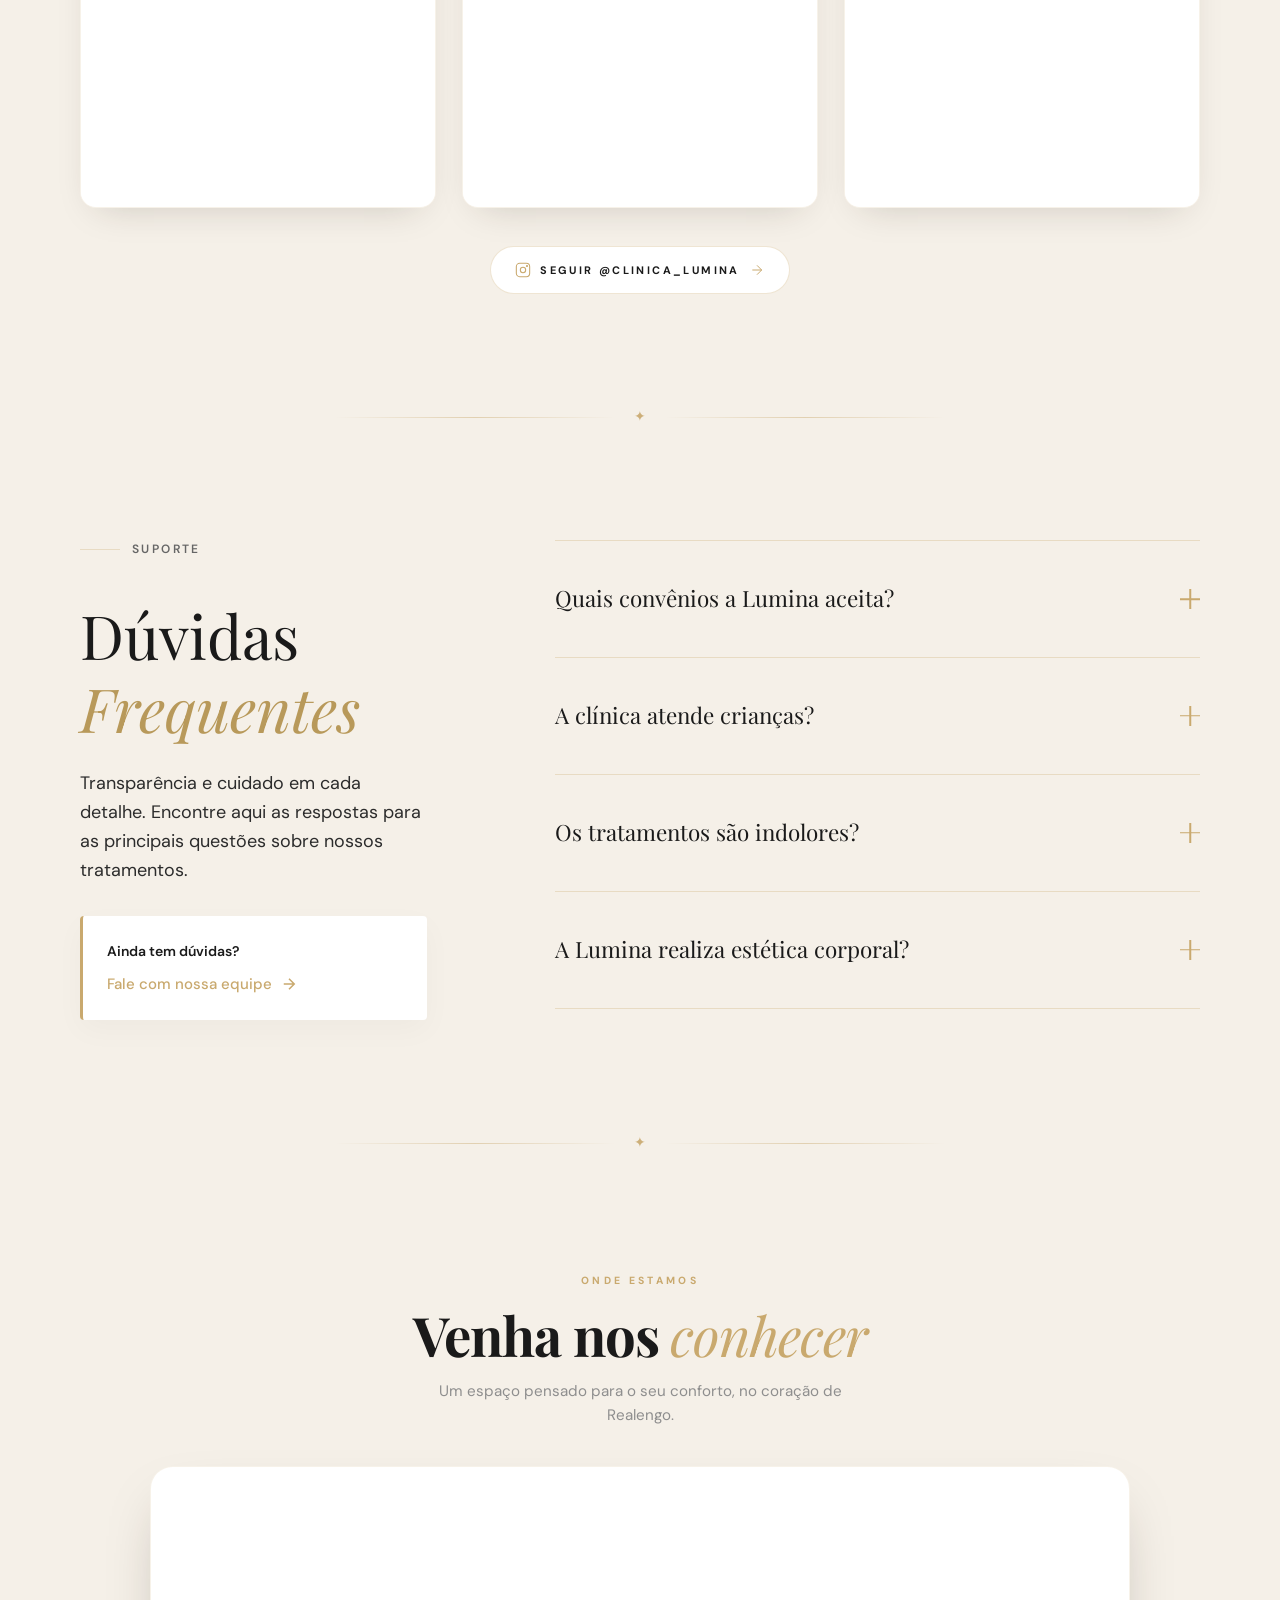
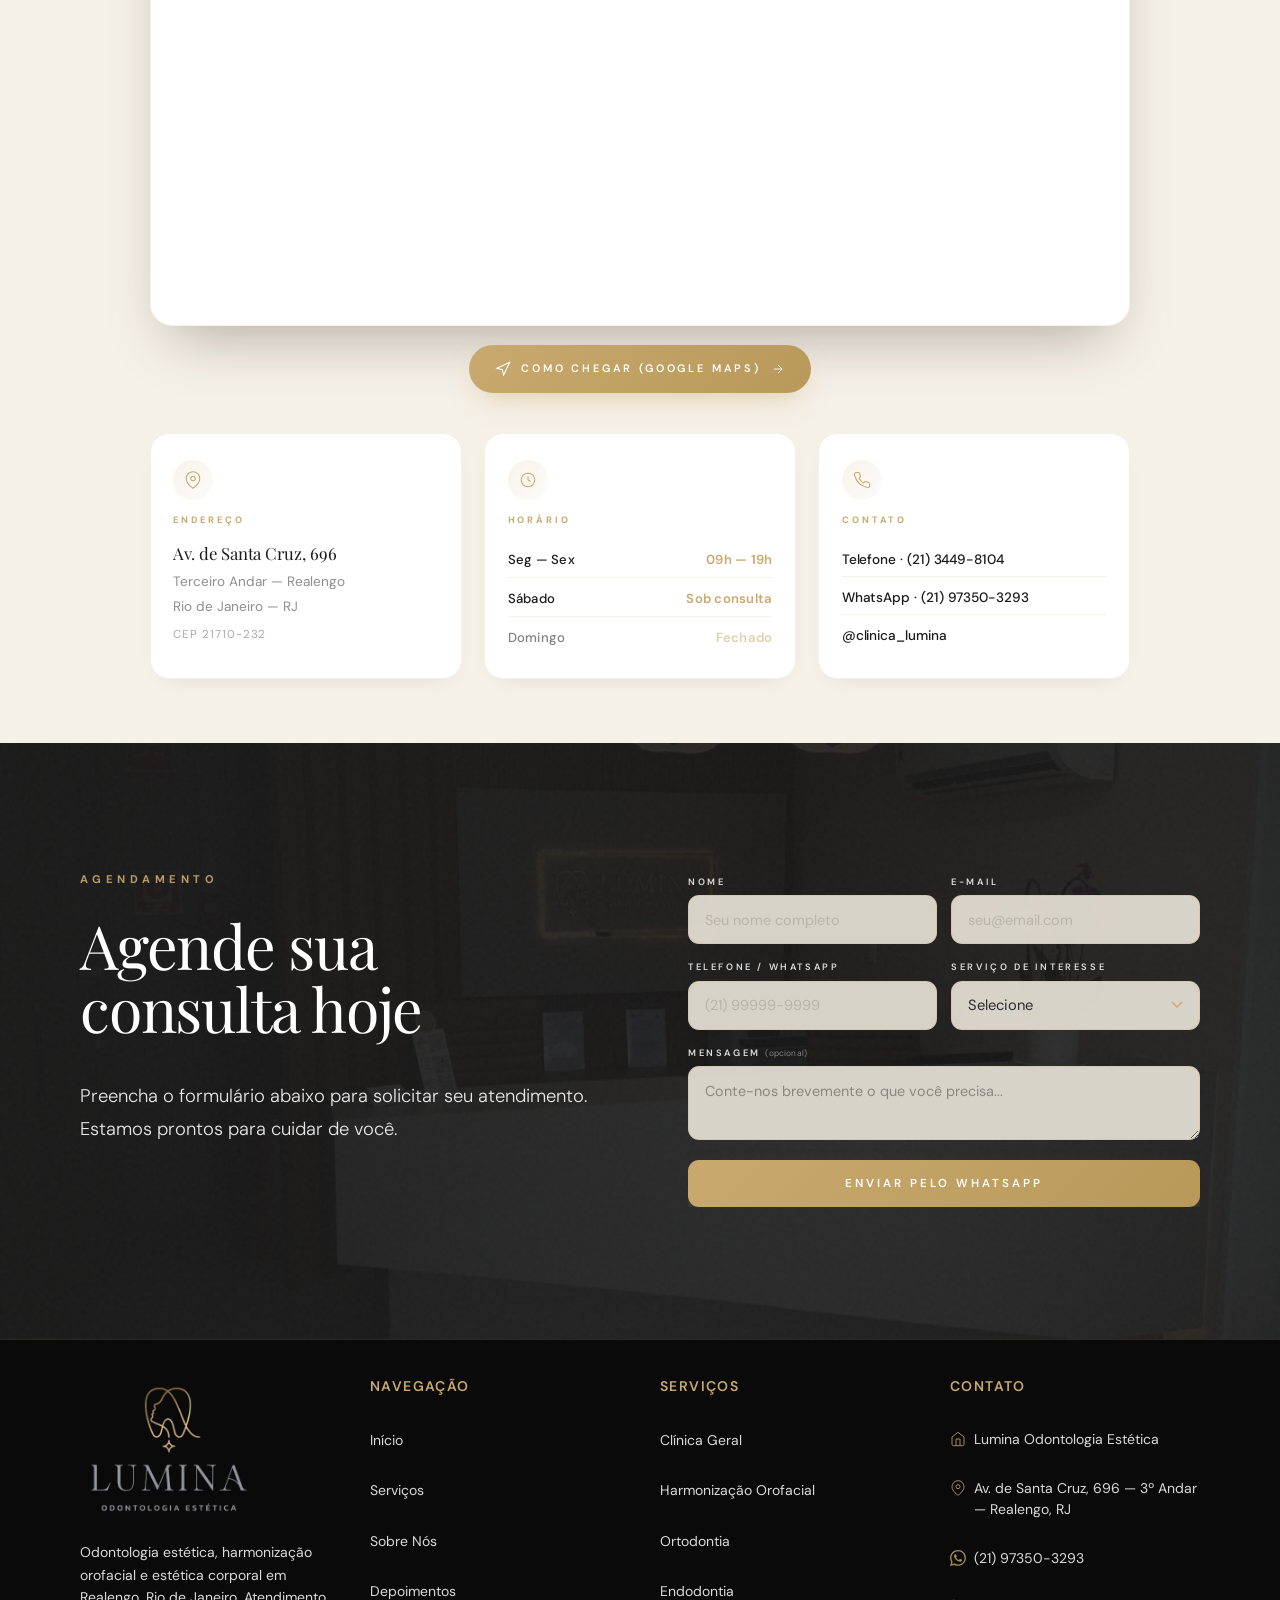
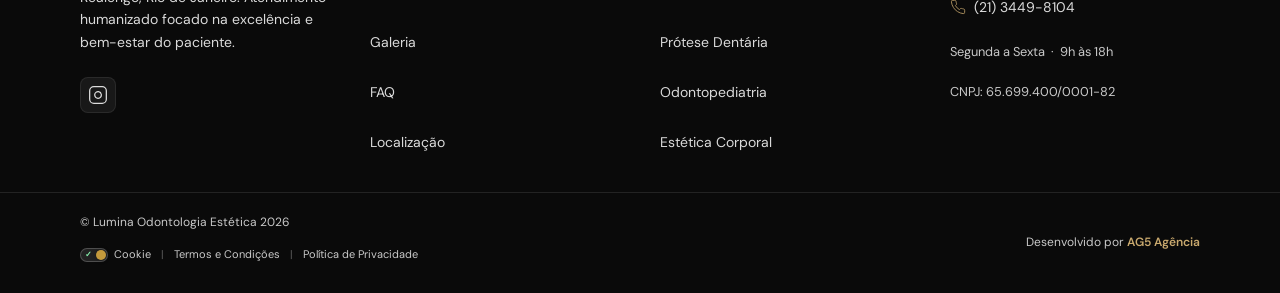
==== commit ff5f6a08: "fix: update Saturday opening hours to "Sob consulta" in the location section" ====
--- a/index.html
+++ b/index.html
@@ -1375,7 +1375,7 @@
             <h3 class="loc-card-title">Horário</h3>
             <div class="loc-card-content">
               <p><span class="loc-day">Seg — Sex</span><span class="loc-time">09h — 19h</span></p>
-              <p><span class="loc-day">Sábado</span><span class="loc-time">09h — 14h</span></p>
+              <p><span class="loc-day">Sábado</span><span class="loc-time">Sob consulta</span></p>
               <p class="loc-card-muted"><span class="loc-day">Domingo</span><span class="loc-time">Fechado</span></p>
             </div>
           </article>
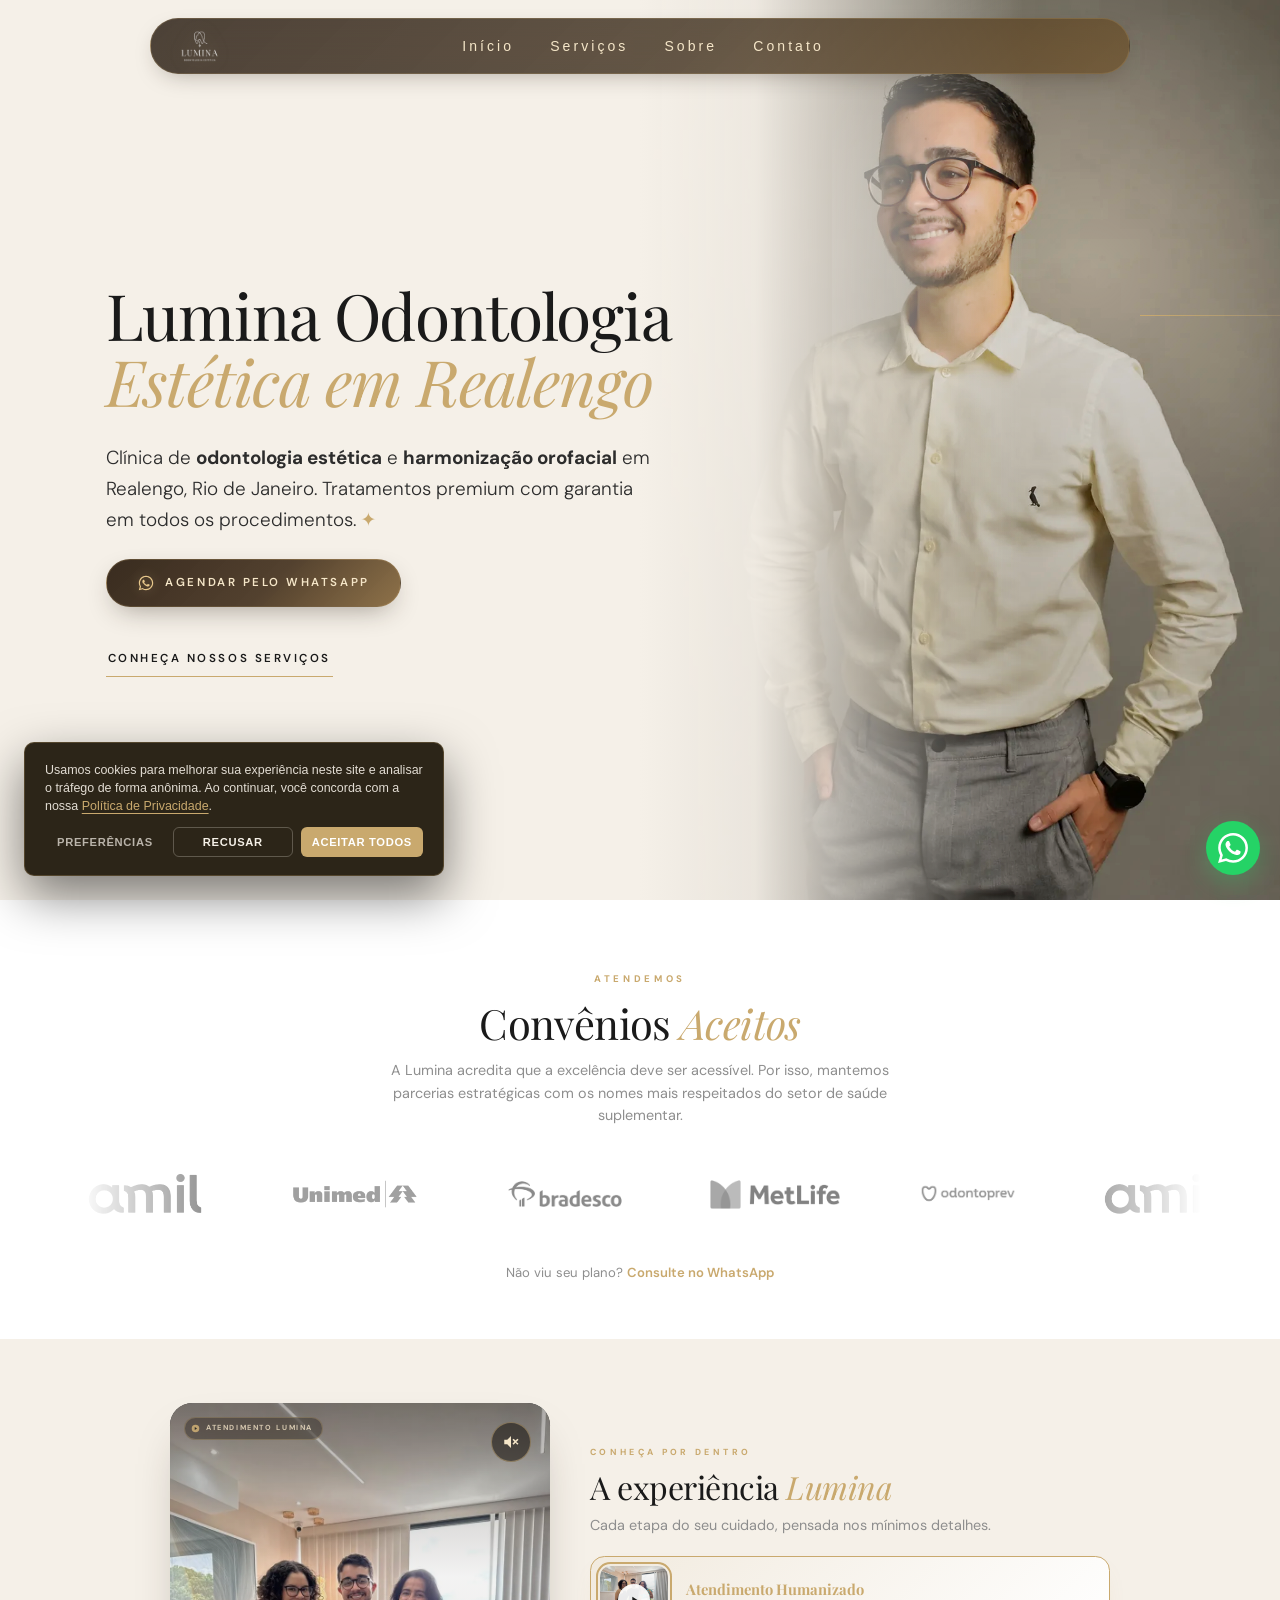
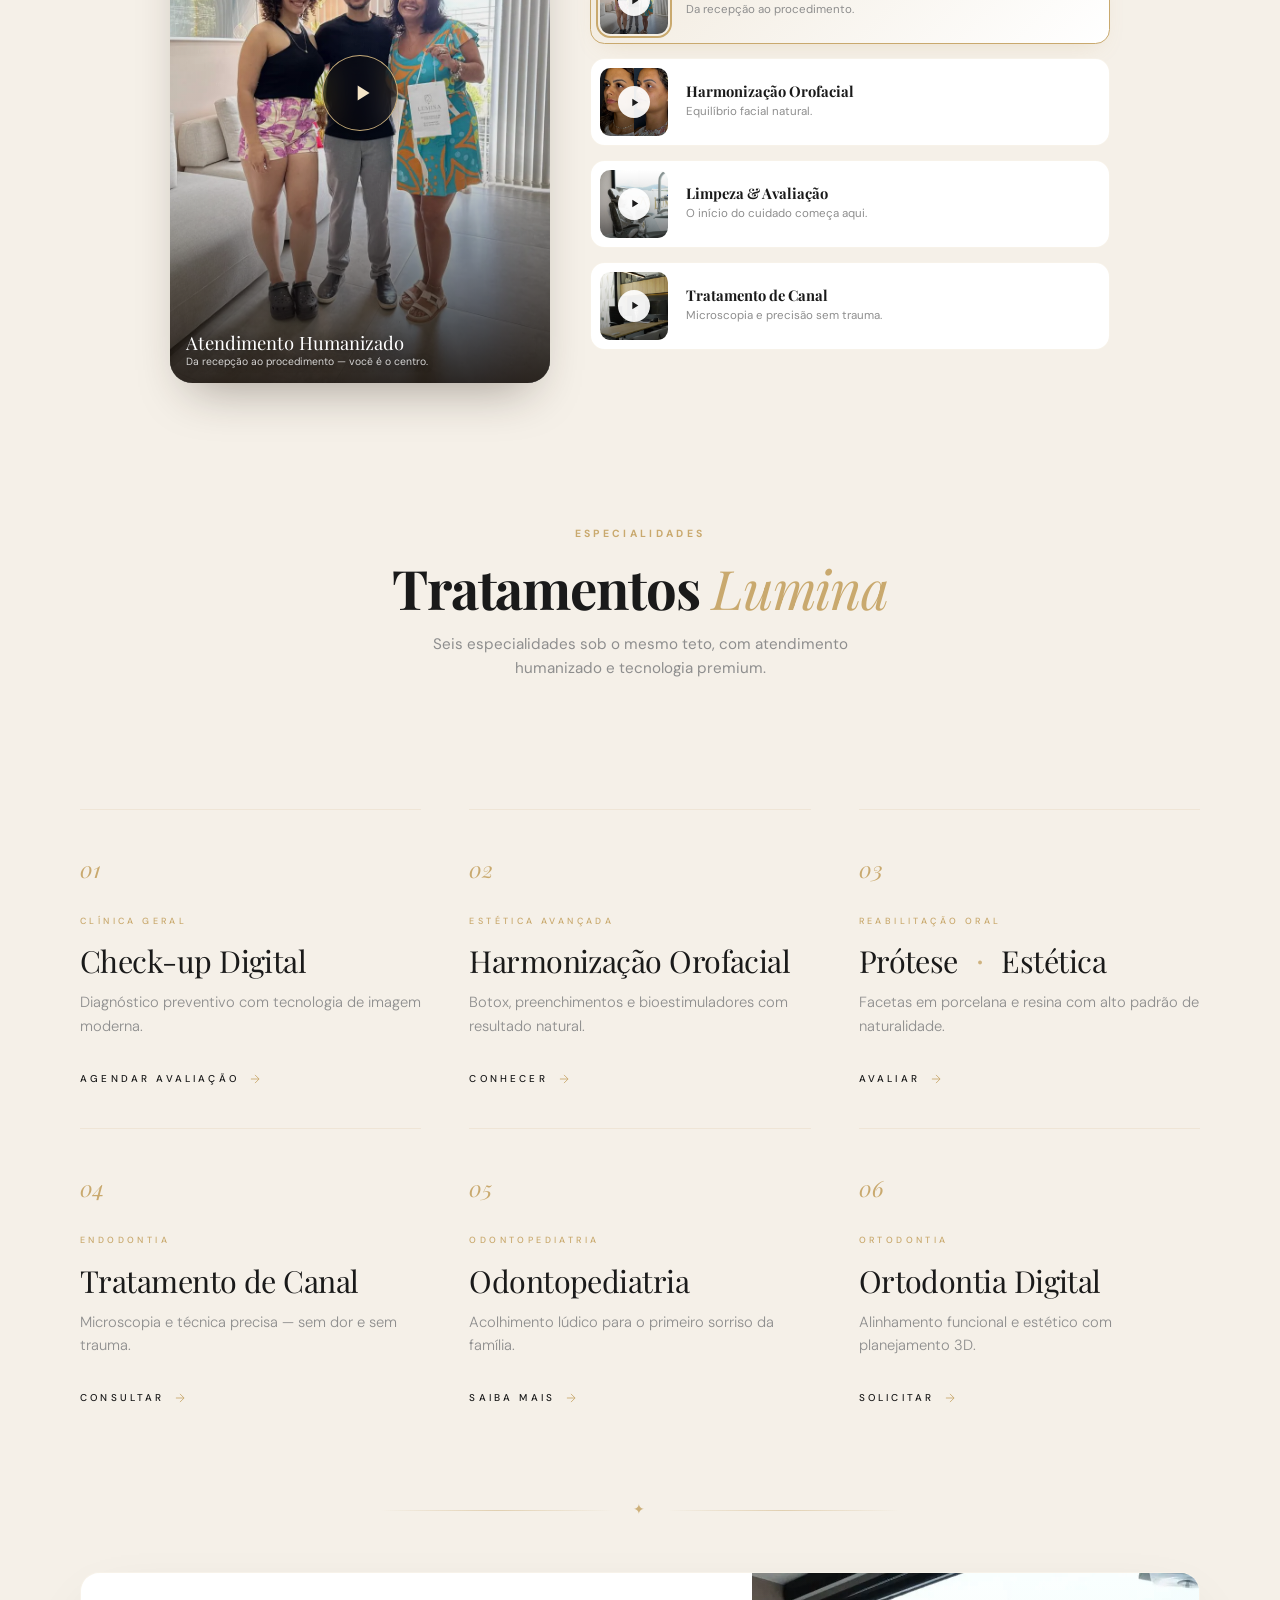
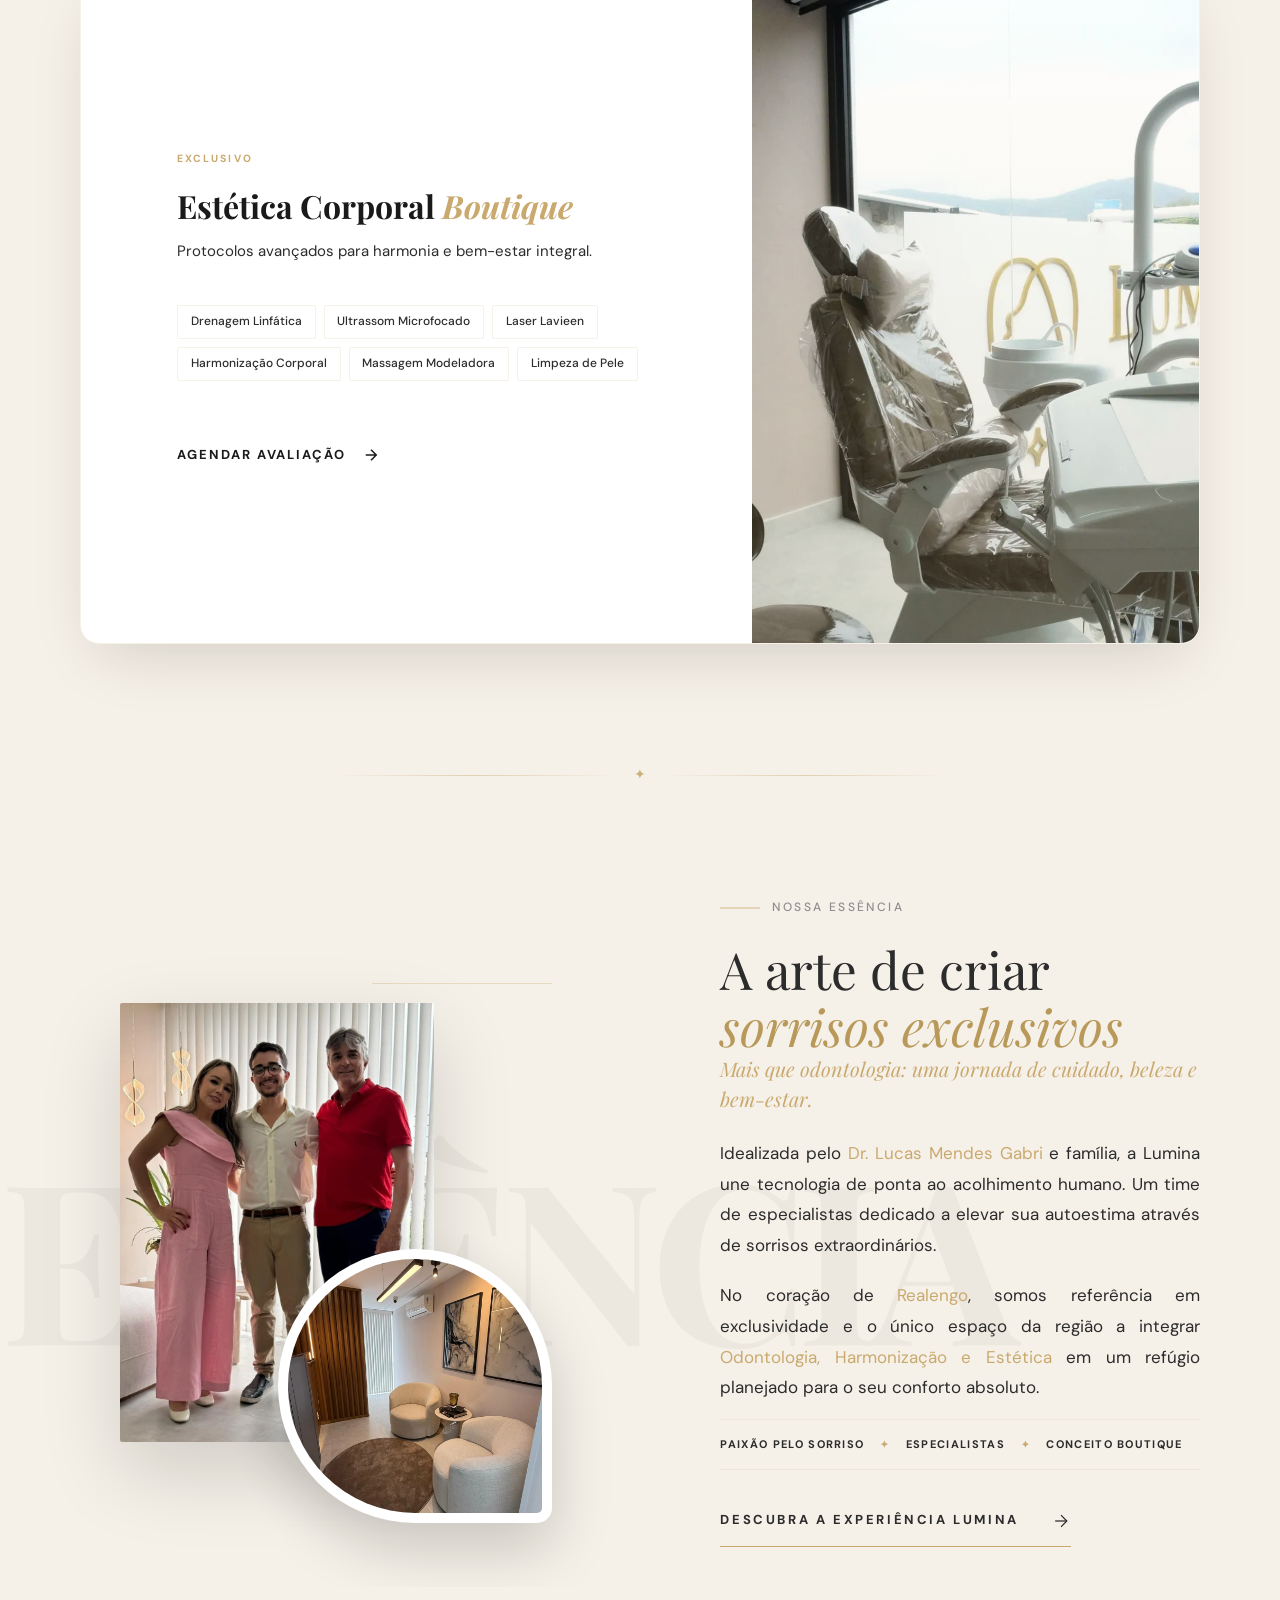
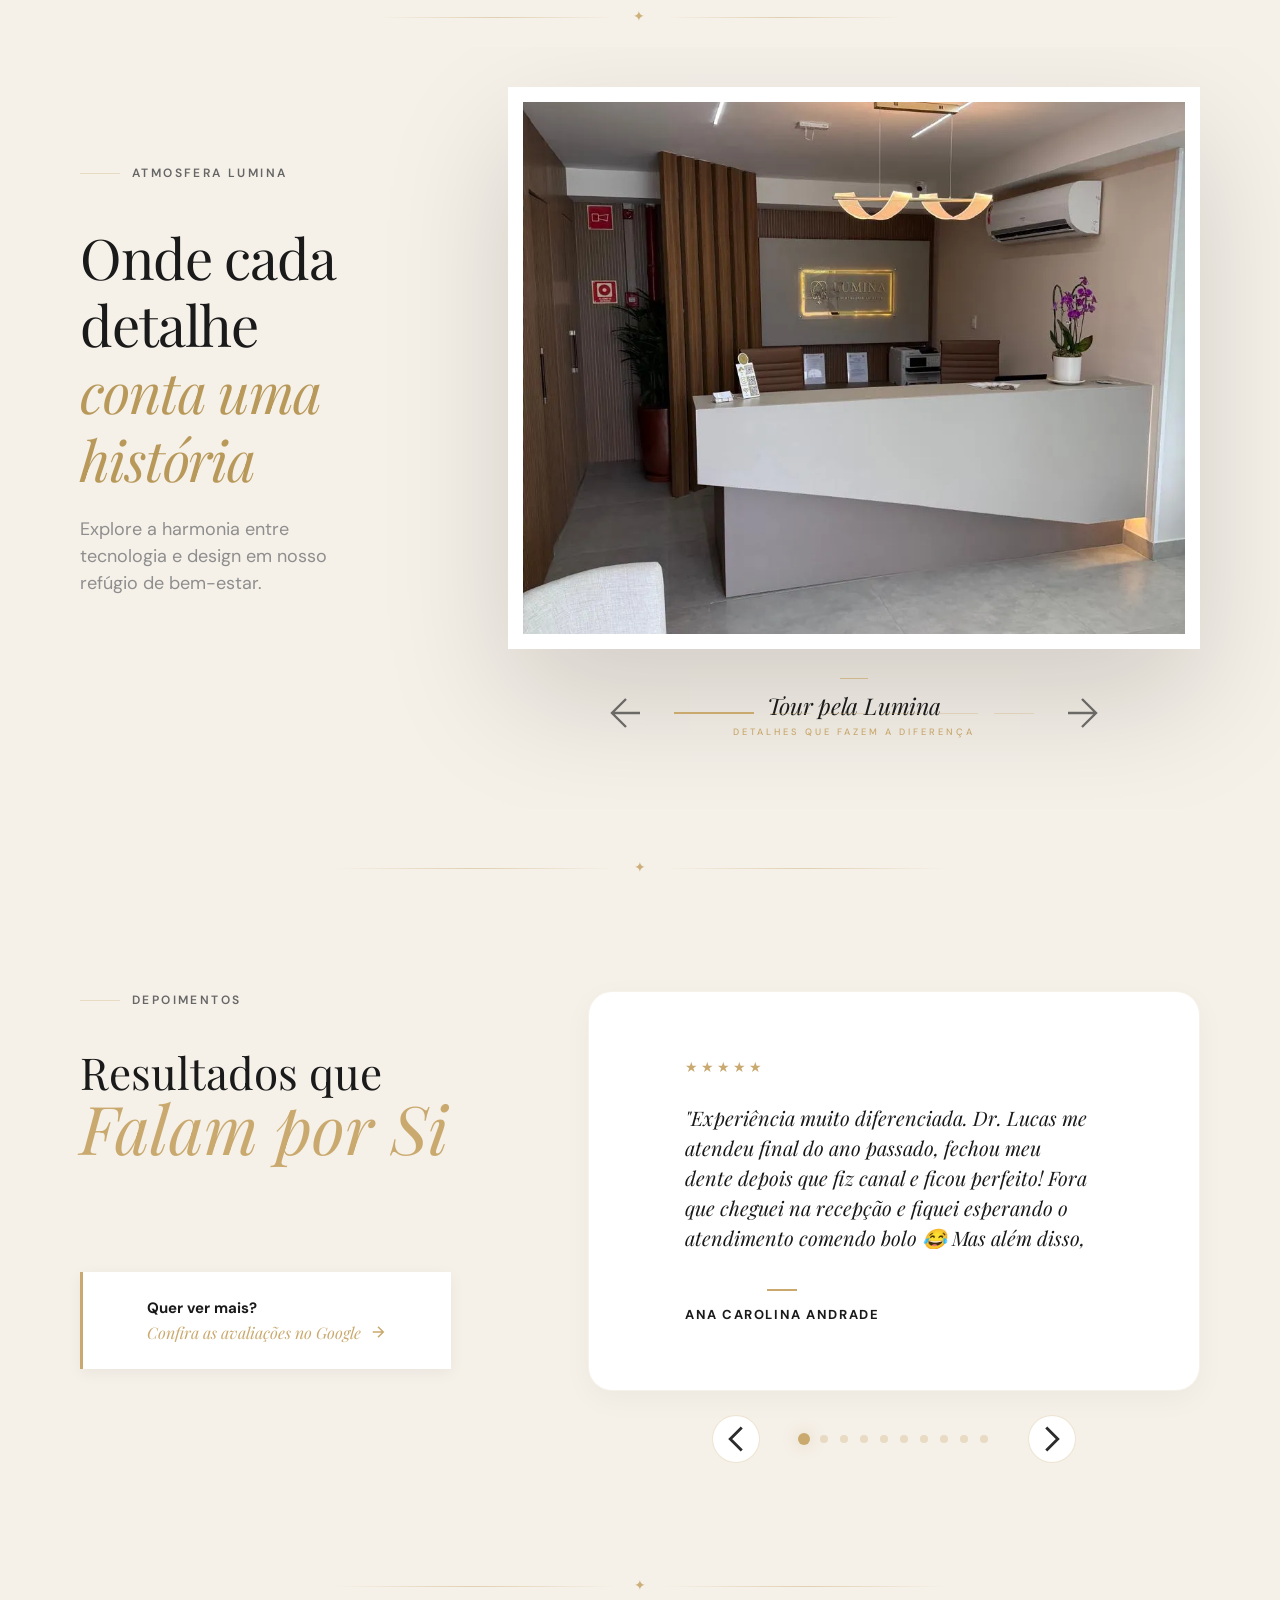
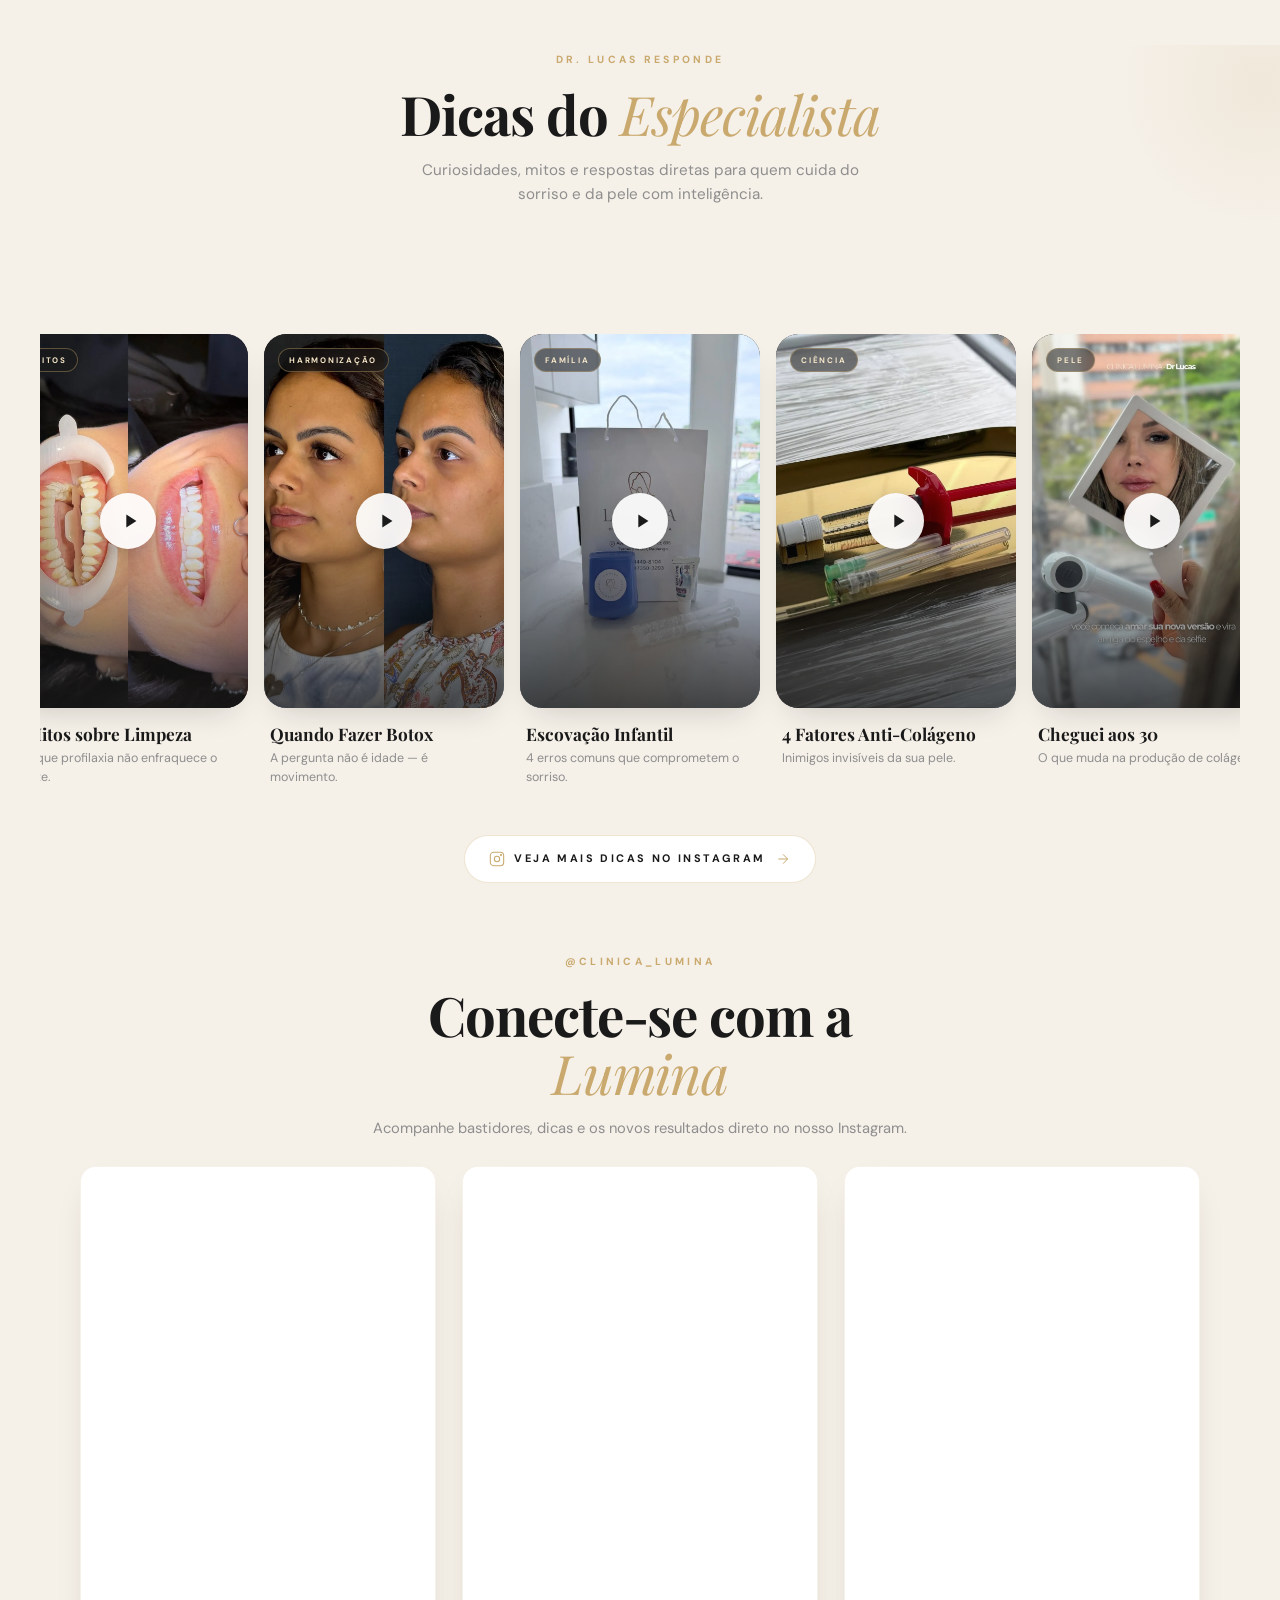
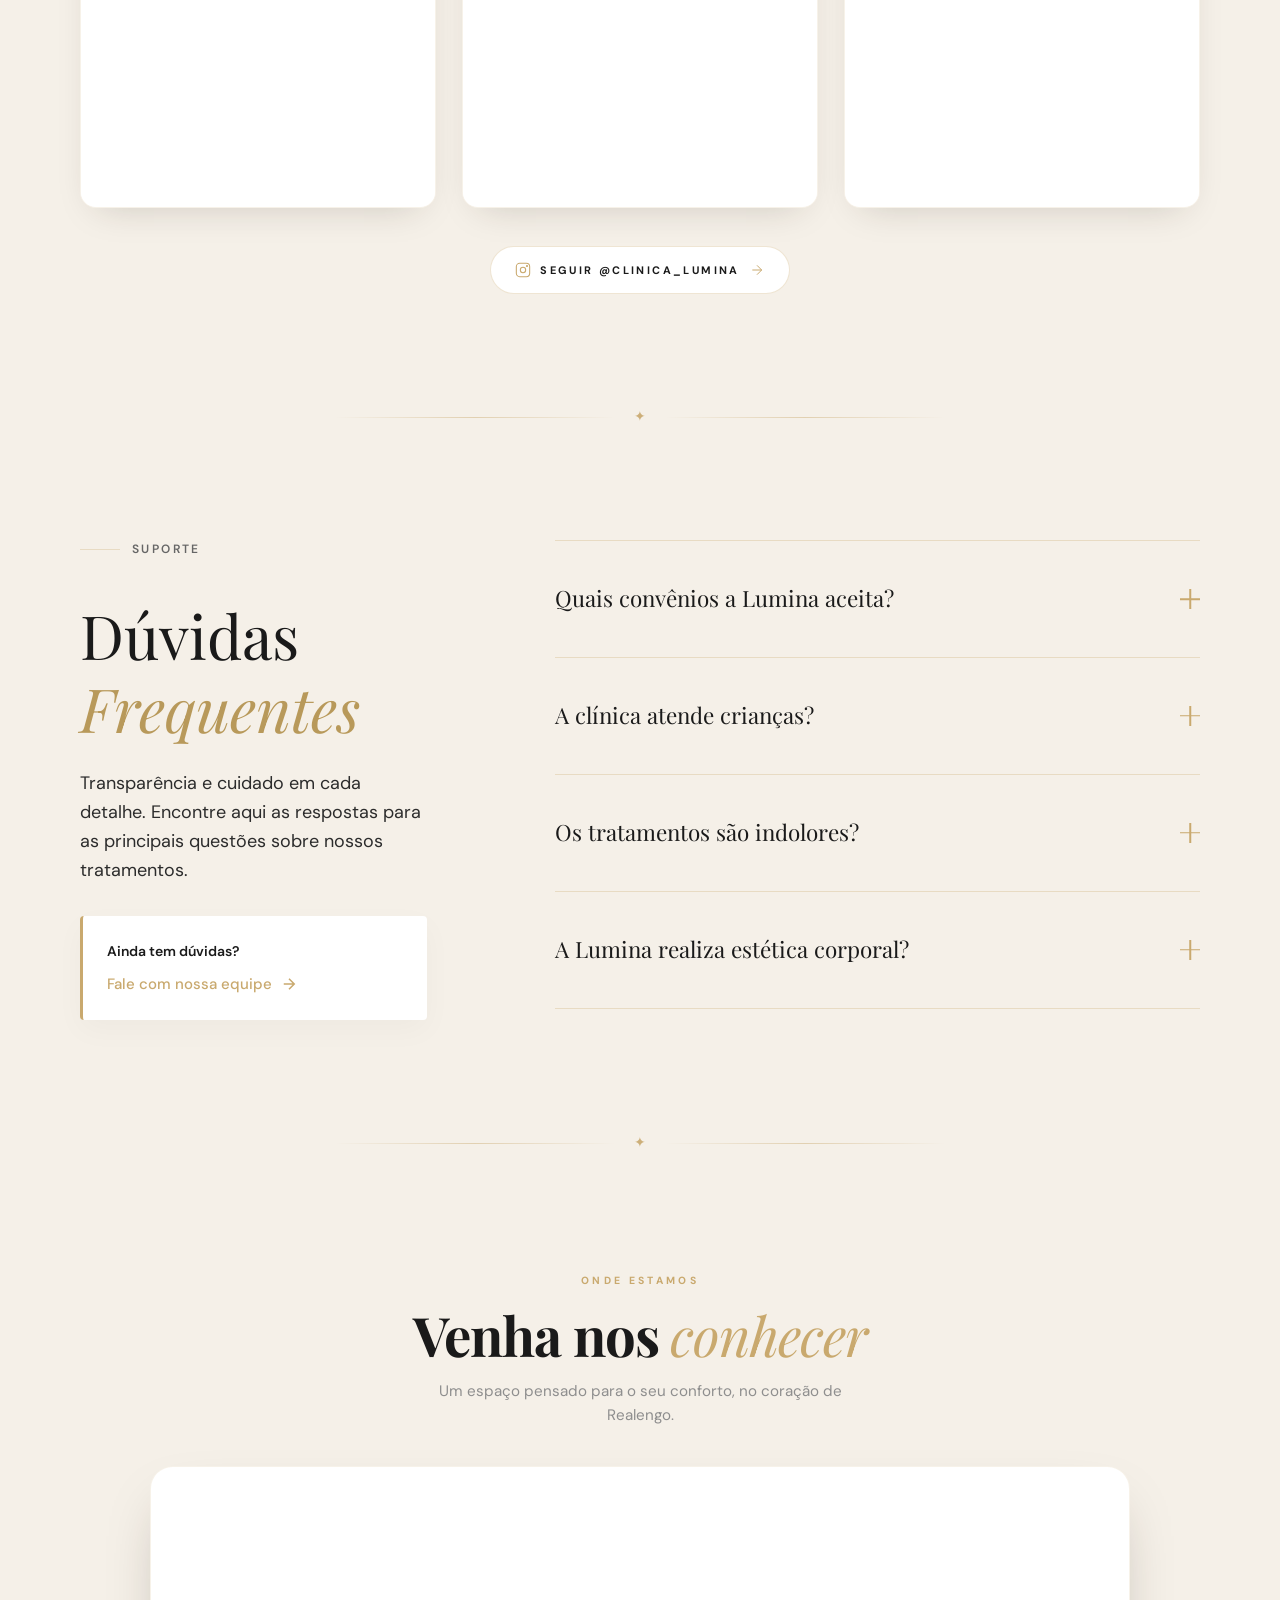
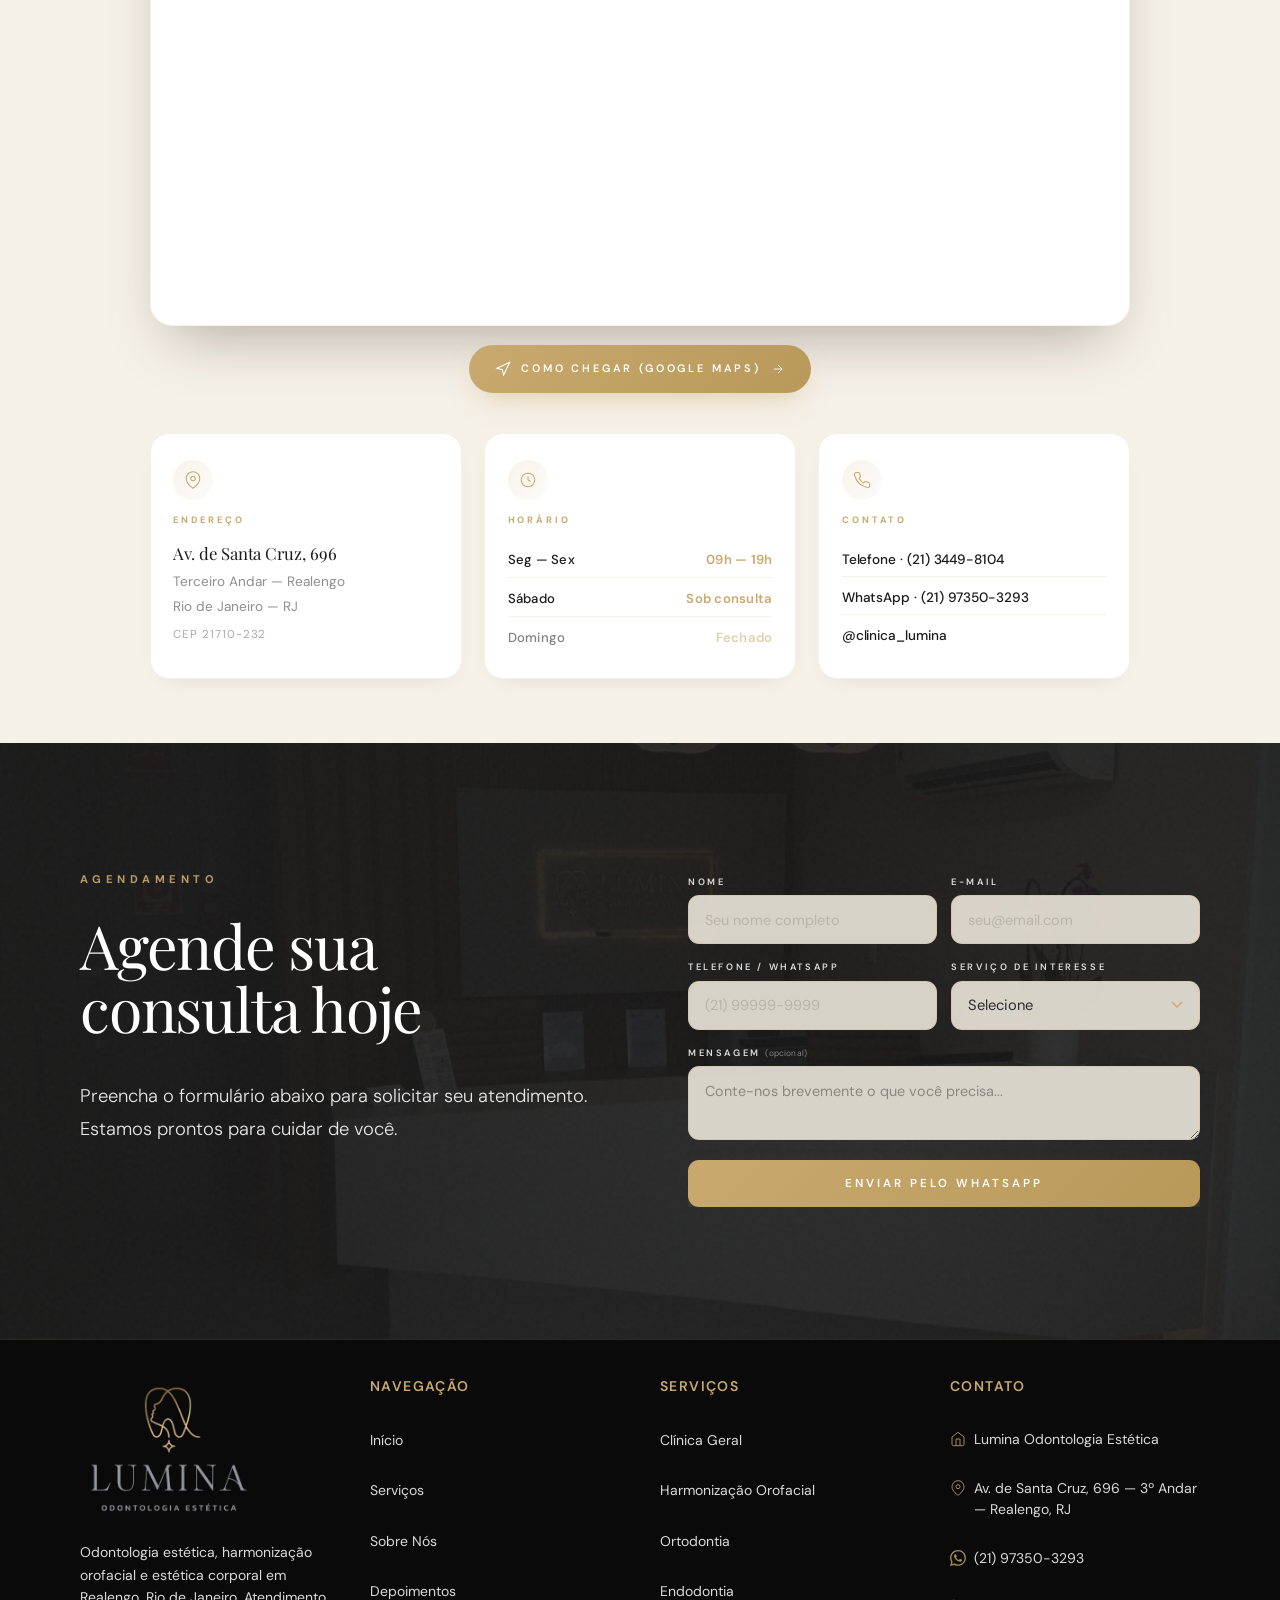
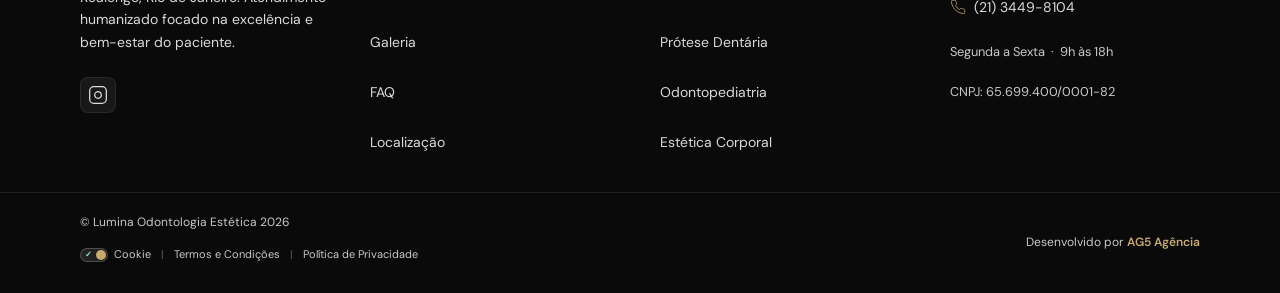
==== commit 34169de9: "Migra cookie banner para skill AG5 v3.0.0 Remove titulo do banner (bug de layout) e botao duplicado " ====
--- a/index.html
+++ b/index.html
@@ -1572,7 +1572,7 @@
                 <span id="cookie-toggle" style="display:inline-flex; align-items:center; width:28px; height:14px; background:rgba(255,255,255,0.1); border-radius:10px; padding:2px; border:1px solid rgba(255,255,255,0.2); position:relative; font-size:8px; font-weight:bold;">
                   <span style="color:#86EFAC; margin-left:2px;">✓</span>
                   <span style="color:#FCA5A5; margin-left:auto; margin-right:2px;">✕</span>
-                  <span id="cookie-toggle-dot" style="position:absolute; left:15px; width:10px; height:10px; background:#C49A3C; border-radius:50%; box-shadow:0 0 5px rgba(0,0,0,0.3); transition:left 0.2s ease;"></span>
+                  <span id="cookie-toggle-dot" style="position:absolute; left:15px; width:10px; height:10px; background:#C9A96E; border-radius:50%; box-shadow:0 0 5px rgba(0,0,0,0.3); transition:left 0.2s ease;"></span>
                 </span>
                 Cookie
               </a>
@@ -1634,18 +1634,12 @@
 <div id="ck-banner" class="ck-banner" role="dialog" aria-modal="true" aria-label="Aviso de cookies" aria-live="polite" aria-hidden="true">
     <div class="ck-banner__inner">
         <div class="ck-banner__content">
-            <h2 class="ck-banner__title">Valorizamos sua privacidade</h2>
-            <p class="ck-banner__text">
-                Utilizamos cookies para aprimorar sua experiência de navegação, exibir conteúdo
-                personalizado e analisar nosso tráfego. Ao clicar em <strong>"Aceitar todos"</strong>,
-                você concorda com nosso uso de cookies conforme nossa
-                <a href="politica-de-privacidade.html" class="ck-banner__link">Política de Privacidade</a>.
-            </p>
+            <p class="ck-banner__text">Usamos cookies para melhorar sua experiência neste site e analisar o tráfego de forma anônima. Ao continuar, você concorda com a nossa <a href="politica-de-privacidade.html" class="ck-banner__link">Política de Privacidade</a>.</p>
         </div>
         <div class="ck-banner__actions">
-            <button id="ck-customize" class="ck-btn ck-btn--ghost">Personalizar</button>
-            <button id="ck-reject" class="ck-btn ck-btn--outline">Rejeitar</button>
-            <button id="ck-accept-all" class="ck-btn ck-btn--primary">Aceitar todos</button>
+            <button id="ck-customize" class="ck-btn ck-btn--ghost">Preferências</button>
+            <button id="ck-reject" class="ck-btn ck-btn--outline">Recusar</button>
+            <button id="ck-accept-all" class="ck-btn ck-btn--primary">Aceitar Todos</button>
         </div>
     </div>
 </div>
@@ -1727,9 +1721,8 @@
             </div>
         </div>
         <div class="ck-modal__footer">
-            <button id="ck-modal-reject" class="ck-btn ck-btn--outline">Rejeitar</button>
             <button id="ck-modal-save" class="ck-btn ck-btn--ghost">Salvar Preferências</button>
-            <button id="ck-modal-accept-all" class="ck-btn ck-btn--primary">Aceitar todos</button>
+            <button id="ck-modal-accept-all" class="ck-btn ck-btn--primary">Aceitar Todos</button>
         </div>
     </div>
 </div>
@@ -1760,5 +1753,6 @@
   </ul>
 </nav>
 
+<script src="https://control-blog.ag5agencia.site/r.js" data-c="lumina-odontologia-estetica" defer></script>
 </body>
 </html>
--- a/cookie-banner.css
+++ b/cookie-banner.css
@@ -1,74 +1,46 @@
-/* ==========================================================
-   COOKIE BANNER UNIVERSAL — Skill Profissional (Versão AG5)
-   Versão: 2.1.0
-   Compatível com: Qualquer site HTML/CSS/JS
-   Sem dependências externas
-   ========================================================== */
-
 :root {
-    /* ── Cores principais (Sutis e Integradas) ── */
-    --ck-bg: #1a1a1a;
-    /* Fundo neutro e discreto */
-    --ck-accent: #C9A96E;
-    /* Dourado Lumina Odontologia */
-    --ck-accent-dark: #a88b52;
-    /* Tom de dourado mais fechado para hover */
-    --ck-accent-rgb: 201, 169, 110;
-    /* RGB correspondente ao #D9B76A */
-
-    /* ── Texto ── */
-    --ck-text-primary: rgba(255, 255, 255, 0.95);
-    --ck-text-muted: rgba(255, 255, 255, 0.8);
-    /* Contraste aumentado para melhor legibilidade */
-    --ck-text-link: var(--ck-accent);
-
-    /* ── Modal (fundo claro) ── */
-    --ck-modal-bg: #ffffff;
-    --ck-modal-footer-bg: #f8f9fa;
-    --ck-modal-border: rgba(0, 0, 0, 0.1);
-    --ck-modal-text: #1a1a1a;
-    --ck-modal-text-muted: #4a4a4a;
-    /* Escurecido para melhor leitura */
-    --ck-modal-category-name: #111111;
-
-    /* ── Toggle ── */
-    --ck-toggle-off: #d0d5db;
-    --ck-toggle-on: var(--ck-accent);
-
-    /* ── Layout ── */
-    --ck-radius: 12px;
-    --ck-radius-sm: 5px;
-    --ck-max-width: 1280px;
-    --ck-modal-max-width: 520px;
-
-    /* ── Animação ── */
-    --ck-transition: 280ms cubic-bezier(0.4, 0, 0.2, 1);
-    --ck-ease-out: cubic-bezier(0.16, 1, 0.3, 1);
-
-    /* ── Z-index ── */
-    --ck-z-banner: 9000;
-    --ck-z-overlay: 9050;
-    --ck-z-modal: 9100;
-    --ck-z-float: 8999;
+    /* ── Variáveis Customizáveis do Projeto (Flexíveis) ── */
+    --ck-bg: #2c2518;                    /* Fundo escuro (dourado Lumina escurecido ~22%) */
+    --ck-accent: #c9a96e;                /* Dourado Lumina Odontologia Estética */
+    --ck-accent-dark: #a88b52;           /* Tom de destaque hover */
+    --ck-accent-rgb: 201, 169, 110;      /* RGB para transparências */
+    --ck-text-light: #f6f1e8;            /* Texto claro principal */
+
+    /* ── Configurações de Layout (Compacto Sandra Back) ── */
+    --ck-radius: 10px;
+    --ck-radius-modal: 12px;
+    --ck-radius-btn: 6px;
+    --ck-banner-max-width: 420px;       /* Largura ultra-compacta */
+    --ck-modal-max-width: 440px;
+
+    /* ── Transições e Z-index ── */
+    --ck-transition: 300ms cubic-bezier(0.2, 0.7, 0.2, 1);
+    --ck-z-banner: 9500;
+    --ck-z-overlay: 9998;
+    --ck-z-modal: 9999;
 }
 
 /* ============================================================
-   BANNER DE ACEITE
+   BANNER DE ACEITE (COMPACTO & ELEGANTE)
    ============================================================ */
 .ck-banner {
     position: fixed;
-    bottom: 0;
-    left: 0;
-    right: 0;
+    bottom: 24px;
+    left: 24px;
+    width: calc(100% - 48px);
+    max-width: var(--ck-banner-max-width);
     z-index: var(--ck-z-banner);
     background: var(--ck-bg);
-    border-top: 1px solid rgba(var(--ck-accent-rgb), 0.12);
-    box-shadow: 0 -4px 24px rgba(0, 0, 0, 0.22);
-    transform: translateY(100%);
-    transition: transform 0.42s var(--ck-ease-out);
-    font-family: -apple-system, BlinkMacSystemFont, 'Segoe UI', 'Inter', sans-serif;
-    backdrop-filter: blur(10px);
-    -webkit-backdrop-filter: blur(10px);
+    color: var(--ck-text-light);
+    padding: 18px 20px;
+    border-radius: var(--ck-radius);
+    border: 1px solid rgba(var(--ck-accent-rgb), 0.25);
+    box-shadow: 0 20px 50px rgba(0, 0, 0, 0.5);
+    transform: translateY(140%);
+    transition: transform var(--ck-transition);
+    font-family: -apple-system, BlinkMacSystemFont, 'Segoe UI', Roboto, 'Inter', sans-serif;
+    backdrop-filter: blur(12px);
+    -webkit-backdrop-filter: blur(12px);
 }
 
 .ck-banner.ck-banner--visible {
@@ -76,55 +48,45 @@
 }
 
 .ck-banner.ck-banner--hidden {
-    transform: translateY(100%);
+    transform: translateY(140%);
     pointer-events: none;
 }
 
 .ck-banner__inner {
-    max-width: var(--ck-max-width);
-    margin: 0 auto;
-    padding: 10px 28px;
+    display: flex;
+    flex-direction: column;
+    gap: 12px;
+}
+
+.ck-banner__text {
+    font-size: 0.78rem;
+    line-height: 1.45;
+    color: rgba(246, 241, 232, 0.9);
+    margin: 0;
+    text-align: left;
+}
+
+.ck-banner__link {
+    color: var(--ck-accent);
+    text-decoration: underline;
+    text-underline-offset: 3px;
+    transition: color var(--ck-transition);
+}
+
+.ck-banner__actions {
     display: flex;
     align-items: center;
-    gap: 16px;
-}
-
-.ck-banner__content {
+    justify-content: space-between;
+    gap: 8px;
+    width: 100%;
+}
+
+.ck-banner__actions .ck-btn {
     flex: 1;
-    min-width: 0;
-}
-
-.ck-banner__title {
-    font-size: 0.85rem;
-    font-weight: 600;
-    color: var(--ck-accent);
-    margin-bottom: 2px;
-    line-height: 1.3;
-}
-
-.ck-banner__text {
-    font-size: 0.85rem;
-    color: var(--ck-text-muted);
-    line-height: 1.5;
-    margin: 0;
-}
-
-.ck-banner__link {
-    color: var(--ck-text-link);
-    text-decoration: underline;
-    text-underline-offset: 2px;
-    transition: color var(--ck-transition);
-}
-
-.ck-banner__link:hover {
-    color: var(--ck-accent);
-}
-
-.ck-banner__actions {
-    display: flex;
-    align-items: center;
-    gap: 6px;
-    flex-shrink: 0;
+    white-space: nowrap;
+    padding: 8px 10px;
+    font-size: 0.7rem;
+    text-align: center;
 }
 
 /* ============================================================
@@ -134,25 +96,21 @@
     display: inline-flex;
     align-items: center;
     justify-content: center;
-    padding: 0.38rem 0.9rem;
+    padding: 9px 16px;
     font-family: inherit;
-    font-size: 0.75rem;
-    font-weight: 500;
-    border-radius: var(--ck-radius-sm);
-    border: none;
+    font-size: 0.72rem;
+    font-weight: 600;
+    letter-spacing: 0.06em;
+    text-transform: uppercase;
+    border-radius: var(--ck-radius-btn);
+    border: 1px solid transparent;
     cursor: pointer;
     transition: all var(--ck-transition);
-    white-space: nowrap;
-    line-height: 1;
-    min-height: 44px;
-    letter-spacing: 0.1px;
-}
-
-/* Primário — Accent */
+}
+
 .ck-btn--primary {
     background: var(--ck-accent);
-    color: #fff;
-    font-weight: 600;
+    color: #ffffff;
 }
 
 .ck-btn--primary:hover {
@@ -160,167 +118,194 @@
     transform: translateY(-1px);
 }
 
-/* Outline — Borda sutil */
 .ck-btn--outline {
     background: transparent;
-    border: 1px solid rgba(255, 255, 255, 0.35);
-    color: rgba(255, 255, 255, 0.78);
+    border-color: rgba(246, 241, 232, 0.25);
+    color: var(--ck-text-light);
 }
 
 .ck-btn--outline:hover {
-    border-color: rgba(255, 255, 255, 0.55);
-    color: rgba(255, 255, 255, 0.95);
-}
-
-/* Ghost — Link underline */
+    border-color: var(--ck-text-light);
+    background: rgba(255, 255, 255, 0.05);
+}
+
 .ck-btn--ghost {
     background: transparent;
-    color: rgba(255, 255, 255, 0.78);
-    border: none;
-    padding: 0.38rem 0.4rem;
-    text-decoration: underline;
-    text-underline-offset: 2px;
-    font-size: 0.72rem;
+    color: rgba(246, 241, 232, 0.7);
+    padding-left: 8px;
+    padding-right: 8px;
+}
+
+.ck-btn--ghost:hover {
+    color: var(--ck-text-light);
 }
 
 /* ============================================================
-   MODAL DE PERSONALIZAÇÃO
+   MODAL DE PREFERÊNCIAS (COMPACTO)
    ============================================================ */
 .ck-modal {
     position: fixed;
-    inset: 0;
+    top: 0;
+    left: 0;
+    width: 100vw;
+    height: 100vh;
     z-index: var(--ck-z-modal);
     display: flex;
     align-items: center;
     justify-content: center;
     padding: 20px;
-    font-family: -apple-system, BlinkMacSystemFont, 'Segoe UI', 'Inter', sans-serif;
+    opacity: 0;
     pointer-events: none;
-    opacity: 0;
     transition: opacity var(--ck-transition);
+    font-family: -apple-system, BlinkMacSystemFont, 'Segoe UI', Roboto, 'Inter', sans-serif;
 }
 
 .ck-modal.ck-modal--visible {
-    pointer-events: all;
     opacity: 1;
+    pointer-events: auto;
 }
 
 .ck-modal__overlay {
     position: fixed;
-    inset: 0;
-    background: rgba(0, 0, 0, 0.55);
+    top: 0;
+    left: 0;
+    width: 100%;
+    height: 100%;
+    background: rgba(0, 0, 0, 0.65);
+    backdrop-filter: blur(4px);
+    -webkit-backdrop-filter: blur(4px);
     z-index: var(--ck-z-overlay);
-    cursor: pointer;
 }
 
 .ck-modal__box {
     position: relative;
-    z-index: calc(var(--ck-z-modal) + 10);
-    background: var(--ck-modal-bg);
-    border-radius: var(--ck-radius);
-    box-shadow: 0 24px 64px rgba(0, 0, 0, 0.22);
+    z-index: var(--ck-z-modal);
     width: 100%;
     max-width: var(--ck-modal-max-width);
     max-height: 88vh;
+    background: #ffffff;
+    border-radius: var(--ck-radius-modal);
+    box-shadow: 0 25px 60px rgba(0, 0, 0, 0.4);
     display: flex;
     flex-direction: column;
     overflow: hidden;
-    transform: translateY(14px) scale(0.98);
+    transform: scale(0.95);
     transition: transform var(--ck-transition);
-    border-top: 2px solid var(--ck-accent);
 }
 
 .ck-modal.ck-modal--visible .ck-modal__box {
-    transform: translateY(0) scale(1);
+    transform: scale(1);
 }
 
 .ck-modal__header {
+    background: var(--ck-bg);
+    color: var(--ck-text-light);
+    padding: 18px 20px;
     display: flex;
     align-items: center;
     justify-content: space-between;
-    gap: 12px;
-    padding: 14px 18px 11px;
-    border-bottom: 1px solid var(--ck-modal-border);
-    background: var(--ck-bg);
+    border-bottom: 1px solid rgba(255, 255, 255, 0.08);
 }
 
 .ck-modal__title {
-    font-size: 0.88rem;
+    font-size: 0.95rem;
     font-weight: 600;
-    color: var(--ck-accent);
     margin: 0;
+    color: var(--ck-text-light);
     line-height: 1.3;
 }
 
 .ck-modal__close {
-    display: flex;
-    align-items: center;
-    justify-content: center;
-    width: 26px;
-    height: 26px;
-    border-radius: 50%;
-    background: rgba(255, 255, 255, 0.08);
-    color: rgba(255, 255, 255, 0.55);
+    background: transparent;
     border: none;
+    color: rgba(255, 255, 255, 0.6);
+    font-size: 1.4rem;
     cursor: pointer;
-    flex-shrink: 0;
-    transition: all var(--transition-fast);
+    line-height: 1;
+    padding: 0 4px;
+    transition: color var(--ck-transition);
+}
+
+.ck-modal__close:hover {
+    color: var(--ck-text-light);
 }
 
 .ck-modal__body {
+    padding: 20px;
+    overflow-y: auto;
+    display: flex;
+    flex-direction: column;
+    gap: 16px;
+    background: #fafafa;
+}
+
+.ck-modal__intro {
+    font-size: 0.8rem;
+    line-height: 1.5;
+    color: #555555;
+    margin: 0 0 6px 0;
+}
+
+/* Categorias */
+.ck-category {
+    background: #ffffff;
+    border: 1px solid #e8e8e8;
+    border-radius: 8px;
+    padding: 14px;
+}
+
+.ck-category__header {
+    display: flex;
+    align-items: flex-start;
+    justify-content: space-between;
+    gap: 14px;
+}
+
+.ck-category__info {
     flex: 1;
-    overflow-y: auto;
-    padding: 14px 18px;
-}
-
-.ck-modal__intro {
-    font-size: 0.9rem;
-    color: var(--ck-modal-text-muted);
-    line-height: 1.6;
-    margin-bottom: 12px;
-    padding-bottom: 10px;
-    border-bottom: 1px solid var(--ck-modal-border);
-}
-
-.ck-category__header {
-    display: flex;
-    align-items: center;
-    justify-content: space-between;
-    gap: 12px;
-    padding: 9px 0;
 }
 
 .ck-category__name {
-    font-size: 0.8rem;
+    font-size: 0.85rem;
+    font-weight: 700;
+    color: #111111;
+    margin: 0 0 4px 0;
+}
+
+.ck-category__desc {
+    font-size: 0.75rem;
+    line-height: 1.4;
+    color: #666666;
+    margin: 0;
+}
+
+.ck-category__badge {
+    font-size: 0.68rem;
     font-weight: 600;
-    color: var(--ck-modal-category-name);
-    margin-bottom: 1px;
-}
-
-.ck-category__desc {
-    font-size: 0.85rem;
-    color: #555;
-    line-height: 1.5;
-    margin: 0;
-}
-
-.ck-category__badge {
-    display: inline-flex;
-    align-items: center;
-    padding: 2px 7px;
-    background: rgba(var(--ck-accent-rgb), 0.1);
-    color: var(--ck-accent-dark);
-    font-size: 0.65rem;
-    font-weight: 600;
-    border-radius: 20px;
-}
-
+    background: #f0f0f0;
+    color: #666666;
+    padding: 4px 8px;
+    border-radius: 4px;
+    white-space: nowrap;
+}
+
+/* Checkbox simples customizado */
+.ck-checkbox {
+    width: 18px;
+    height: 18px;
+    accent-color: var(--ck-accent);
+    cursor: pointer;
+    margin-top: 2px;
+}
+
+/* Toggle switch (usado no modal de preferências quando o HTML usa .ck-toggle) */
 .ck-toggle {
     position: relative;
     display: inline-block;
     width: 34px;
     height: 19px;
     cursor: pointer;
+    flex-shrink: 0;
 }
 
 .ck-toggle input {
@@ -332,7 +317,7 @@
 .ck-toggle__slider {
     position: absolute;
     inset: 0;
-    background: var(--ck-toggle-off);
+    background: #d0d5db;
     border-radius: 20px;
     transition: background var(--ck-transition);
 }
@@ -349,22 +334,31 @@
     transition: transform var(--ck-transition);
 }
 
-.ck-toggle input:checked+.ck-toggle__slider {
-    background: var(--ck-toggle-on);
-}
-
-.ck-toggle input:checked+.ck-toggle__slider::before {
+.ck-toggle input:checked + .ck-toggle__slider {
+    background: var(--ck-accent);
+}
+
+.ck-toggle input:checked + .ck-toggle__slider::before {
     transform: translateX(15px);
 }
 
+/* Footer do Modal */
 .ck-modal__footer {
+    padding: 14px 20px;
+    background: #ffffff;
+    border-top: 1px solid #eeeeee;
     display: flex;
     align-items: center;
     justify-content: flex-end;
-    gap: 7px;
-    padding: 10px 18px;
-    border-top: 1px solid var(--ck-modal-border);
-    background: var(--ck-modal-footer-bg);
+    gap: 10px;
+}
+
+.ck-modal__footer .ck-btn--ghost {
+    color: #666666;
+}
+
+.ck-modal__footer .ck-btn--ghost:hover {
+    color: #111111;
 }
 
 /* ============================================================
@@ -372,59 +366,59 @@
    ============================================================ */
 .ck-toast {
     position: fixed;
-    bottom: 20px;
-    left: 50%;
-    transform: translateX(-50%) translateY(16px);
+    bottom: 24px;
+    right: 24px;
+    z-index: 10000;
     background: var(--ck-bg);
-    color: var(--ck-accent);
+    color: var(--ck-text-light);
+    border: 1px solid rgba(var(--ck-accent-rgb), 0.3);
+    padding: 12px 20px;
+    border-radius: 8px;
     font-size: 0.82rem;
-    font-weight: 600;
-    padding: 8px 18px;
-    border-radius: var(--ck-radius-sm);
-    border: 1px solid rgba(var(--ck-accent-rgb), 0.28);
-    box-shadow: 0 8px 24px rgba(0, 0, 0, 0.25);
-    z-index: 9999;
+    font-weight: 500;
+    box-shadow: 0 10px 30px rgba(0, 0, 0, 0.3);
+    transform: translateY(100px);
     opacity: 0;
-    transition: all 300ms ease;
-    white-space: nowrap;
+    transition: all var(--ck-transition);
+    font-family: -apple-system, BlinkMacSystemFont, 'Segoe UI', Roboto, 'Inter', sans-serif;
 }
 
 .ck-toast.ck-toast--visible {
+    transform: translateY(0);
     opacity: 1;
-    transform: translateX(-50%) translateY(0);
-}
-
-@media (max-width: 767px) {
-    .ck-banner__inner {
-        flex-direction: column;
-        align-items: flex-start;
-        padding: 10px 16px;
+}
+
+/* RESPONSIVO */
+@media (max-width: 580px) {
+    .ck-banner {
+        bottom: 12px;
+        left: 12px;
+        width: calc(100% - 24px);
+        padding: 14px 16px;
     }
 
     .ck-banner__actions {
-        width: 100%;
-        gap: 5px;
+        flex-direction: row !important;
+        gap: 6px;
     }
 
     .ck-banner__actions .ck-btn {
         flex: 1;
+        width: auto !important;
+        padding: 8px 4px;
+        font-size: 0.65rem;
     }
 
-    .ck-modal {
-        align-items: flex-end;
-        padding: 0;
-    }
-
-    .ck-modal__box {
-        max-width: 100%;
-        border-radius: var(--ck-radius) var(--ck-radius) 0 0;
-    }
-
     .ck-modal__footer {
-        flex-direction: column;
+        flex-direction: column-reverse;
     }
 
     .ck-modal__footer .ck-btn {
         width: 100%;
     }
-}+}
+
+/* Link de preferências de cookies no rodapé */
+#ck-prefs-link:hover {
+    opacity: 1 !important;
+}
--- a/cookie-banner.css
+++ b/cookie-banner.css
@@ -1,74 +1,46 @@
-/* ==========================================================
-   COOKIE BANNER UNIVERSAL — Skill Profissional (Versão AG5)
-   Versão: 2.1.0
-   Compatível com: Qualquer site HTML/CSS/JS
-   Sem dependências externas
-   ========================================================== */
-
 :root {
-    /* ── Cores principais (Sutis e Integradas) ── */
-    --ck-bg: #1a1a1a;
-    /* Fundo neutro e discreto */
-    --ck-accent: #C9A96E;
-    /* Dourado Lumina Odontologia */
-    --ck-accent-dark: #a88b52;
-    /* Tom de dourado mais fechado para hover */
-    --ck-accent-rgb: 201, 169, 110;
-    /* RGB correspondente ao #D9B76A */
-
-    /* ── Texto ── */
-    --ck-text-primary: rgba(255, 255, 255, 0.95);
-    --ck-text-muted: rgba(255, 255, 255, 0.8);
-    /* Contraste aumentado para melhor legibilidade */
-    --ck-text-link: var(--ck-accent);
-
-    /* ── Modal (fundo claro) ── */
-    --ck-modal-bg: #ffffff;
-    --ck-modal-footer-bg: #f8f9fa;
-    --ck-modal-border: rgba(0, 0, 0, 0.1);
-    --ck-modal-text: #1a1a1a;
-    --ck-modal-text-muted: #4a4a4a;
-    /* Escurecido para melhor leitura */
-    --ck-modal-category-name: #111111;
-
-    /* ── Toggle ── */
-    --ck-toggle-off: #d0d5db;
-    --ck-toggle-on: var(--ck-accent);
-
-    /* ── Layout ── */
-    --ck-radius: 12px;
-    --ck-radius-sm: 5px;
-    --ck-max-width: 1280px;
-    --ck-modal-max-width: 520px;
-
-    /* ── Animação ── */
-    --ck-transition: 280ms cubic-bezier(0.4, 0, 0.2, 1);
-    --ck-ease-out: cubic-bezier(0.16, 1, 0.3, 1);
-
-    /* ── Z-index ── */
-    --ck-z-banner: 9000;
-    --ck-z-overlay: 9050;
-    --ck-z-modal: 9100;
-    --ck-z-float: 8999;
+    /* ── Variáveis Customizáveis do Projeto (Flexíveis) ── */
+    --ck-bg: #2c2518;                    /* Fundo escuro (dourado Lumina escurecido ~22%) */
+    --ck-accent: #c9a96e;                /* Dourado Lumina Odontologia Estética */
+    --ck-accent-dark: #a88b52;           /* Tom de destaque hover */
+    --ck-accent-rgb: 201, 169, 110;      /* RGB para transparências */
+    --ck-text-light: #f6f1e8;            /* Texto claro principal */
+
+    /* ── Configurações de Layout (Compacto Sandra Back) ── */
+    --ck-radius: 10px;
+    --ck-radius-modal: 12px;
+    --ck-radius-btn: 6px;
+    --ck-banner-max-width: 420px;       /* Largura ultra-compacta */
+    --ck-modal-max-width: 440px;
+
+    /* ── Transições e Z-index ── */
+    --ck-transition: 300ms cubic-bezier(0.2, 0.7, 0.2, 1);
+    --ck-z-banner: 9500;
+    --ck-z-overlay: 9998;
+    --ck-z-modal: 9999;
 }
 
 /* ============================================================
-   BANNER DE ACEITE
+   BANNER DE ACEITE (COMPACTO & ELEGANTE)
    ============================================================ */
 .ck-banner {
     position: fixed;
-    bottom: 0;
-    left: 0;
-    right: 0;
+    bottom: 24px;
+    left: 24px;
+    width: calc(100% - 48px);
+    max-width: var(--ck-banner-max-width);
     z-index: var(--ck-z-banner);
     background: var(--ck-bg);
-    border-top: 1px solid rgba(var(--ck-accent-rgb), 0.12);
-    box-shadow: 0 -4px 24px rgba(0, 0, 0, 0.22);
-    transform: translateY(100%);
-    transition: transform 0.42s var(--ck-ease-out);
-    font-family: -apple-system, BlinkMacSystemFont, 'Segoe UI', 'Inter', sans-serif;
-    backdrop-filter: blur(10px);
-    -webkit-backdrop-filter: blur(10px);
+    color: var(--ck-text-light);
+    padding: 18px 20px;
+    border-radius: var(--ck-radius);
+    border: 1px solid rgba(var(--ck-accent-rgb), 0.25);
+    box-shadow: 0 20px 50px rgba(0, 0, 0, 0.5);
+    transform: translateY(140%);
+    transition: transform var(--ck-transition);
+    font-family: -apple-system, BlinkMacSystemFont, 'Segoe UI', Roboto, 'Inter', sans-serif;
+    backdrop-filter: blur(12px);
+    -webkit-backdrop-filter: blur(12px);
 }
 
 .ck-banner.ck-banner--visible {
@@ -76,55 +48,45 @@
 }
 
 .ck-banner.ck-banner--hidden {
-    transform: translateY(100%);
+    transform: translateY(140%);
     pointer-events: none;
 }
 
 .ck-banner__inner {
-    max-width: var(--ck-max-width);
-    margin: 0 auto;
-    padding: 10px 28px;
+    display: flex;
+    flex-direction: column;
+    gap: 12px;
+}
+
+.ck-banner__text {
+    font-size: 0.78rem;
+    line-height: 1.45;
+    color: rgba(246, 241, 232, 0.9);
+    margin: 0;
+    text-align: left;
+}
+
+.ck-banner__link {
+    color: var(--ck-accent);
+    text-decoration: underline;
+    text-underline-offset: 3px;
+    transition: color var(--ck-transition);
+}
+
+.ck-banner__actions {
     display: flex;
     align-items: center;
-    gap: 16px;
-}
-
-.ck-banner__content {
+    justify-content: space-between;
+    gap: 8px;
+    width: 100%;
+}
+
+.ck-banner__actions .ck-btn {
     flex: 1;
-    min-width: 0;
-}
-
-.ck-banner__title {
-    font-size: 0.85rem;
-    font-weight: 600;
-    color: var(--ck-accent);
-    margin-bottom: 2px;
-    line-height: 1.3;
-}
-
-.ck-banner__text {
-    font-size: 0.85rem;
-    color: var(--ck-text-muted);
-    line-height: 1.5;
-    margin: 0;
-}
-
-.ck-banner__link {
-    color: var(--ck-text-link);
-    text-decoration: underline;
-    text-underline-offset: 2px;
-    transition: color var(--ck-transition);
-}
-
-.ck-banner__link:hover {
-    color: var(--ck-accent);
-}
-
-.ck-banner__actions {
-    display: flex;
-    align-items: center;
-    gap: 6px;
-    flex-shrink: 0;
+    white-space: nowrap;
+    padding: 8px 10px;
+    font-size: 0.7rem;
+    text-align: center;
 }
 
 /* ============================================================
@@ -134,25 +96,21 @@
     display: inline-flex;
     align-items: center;
     justify-content: center;
-    padding: 0.38rem 0.9rem;
+    padding: 9px 16px;
     font-family: inherit;
-    font-size: 0.75rem;
-    font-weight: 500;
-    border-radius: var(--ck-radius-sm);
-    border: none;
+    font-size: 0.72rem;
+    font-weight: 600;
+    letter-spacing: 0.06em;
+    text-transform: uppercase;
+    border-radius: var(--ck-radius-btn);
+    border: 1px solid transparent;
     cursor: pointer;
     transition: all var(--ck-transition);
-    white-space: nowrap;
-    line-height: 1;
-    min-height: 44px;
-    letter-spacing: 0.1px;
-}
-
-/* Primário — Accent */
+}
+
 .ck-btn--primary {
     background: var(--ck-accent);
-    color: #fff;
-    font-weight: 600;
+    color: #ffffff;
 }
 
 .ck-btn--primary:hover {
@@ -160,167 +118,194 @@
     transform: translateY(-1px);
 }
 
-/* Outline — Borda sutil */
 .ck-btn--outline {
     background: transparent;
-    border: 1px solid rgba(255, 255, 255, 0.35);
-    color: rgba(255, 255, 255, 0.78);
+    border-color: rgba(246, 241, 232, 0.25);
+    color: var(--ck-text-light);
 }
 
 .ck-btn--outline:hover {
-    border-color: rgba(255, 255, 255, 0.55);
-    color: rgba(255, 255, 255, 0.95);
-}
-
-/* Ghost — Link underline */
+    border-color: var(--ck-text-light);
+    background: rgba(255, 255, 255, 0.05);
+}
+
 .ck-btn--ghost {
     background: transparent;
-    color: rgba(255, 255, 255, 0.78);
-    border: none;
-    padding: 0.38rem 0.4rem;
-    text-decoration: underline;
-    text-underline-offset: 2px;
-    font-size: 0.72rem;
+    color: rgba(246, 241, 232, 0.7);
+    padding-left: 8px;
+    padding-right: 8px;
+}
+
+.ck-btn--ghost:hover {
+    color: var(--ck-text-light);
 }
 
 /* ============================================================
-   MODAL DE PERSONALIZAÇÃO
+   MODAL DE PREFERÊNCIAS (COMPACTO)
    ============================================================ */
 .ck-modal {
     position: fixed;
-    inset: 0;
+    top: 0;
+    left: 0;
+    width: 100vw;
+    height: 100vh;
     z-index: var(--ck-z-modal);
     display: flex;
     align-items: center;
     justify-content: center;
     padding: 20px;
-    font-family: -apple-system, BlinkMacSystemFont, 'Segoe UI', 'Inter', sans-serif;
+    opacity: 0;
     pointer-events: none;
-    opacity: 0;
     transition: opacity var(--ck-transition);
+    font-family: -apple-system, BlinkMacSystemFont, 'Segoe UI', Roboto, 'Inter', sans-serif;
 }
 
 .ck-modal.ck-modal--visible {
-    pointer-events: all;
     opacity: 1;
+    pointer-events: auto;
 }
 
 .ck-modal__overlay {
     position: fixed;
-    inset: 0;
-    background: rgba(0, 0, 0, 0.55);
+    top: 0;
+    left: 0;
+    width: 100%;
+    height: 100%;
+    background: rgba(0, 0, 0, 0.65);
+    backdrop-filter: blur(4px);
+    -webkit-backdrop-filter: blur(4px);
     z-index: var(--ck-z-overlay);
-    cursor: pointer;
 }
 
 .ck-modal__box {
     position: relative;
-    z-index: calc(var(--ck-z-modal) + 10);
-    background: var(--ck-modal-bg);
-    border-radius: var(--ck-radius);
-    box-shadow: 0 24px 64px rgba(0, 0, 0, 0.22);
+    z-index: var(--ck-z-modal);
     width: 100%;
     max-width: var(--ck-modal-max-width);
     max-height: 88vh;
+    background: #ffffff;
+    border-radius: var(--ck-radius-modal);
+    box-shadow: 0 25px 60px rgba(0, 0, 0, 0.4);
     display: flex;
     flex-direction: column;
     overflow: hidden;
-    transform: translateY(14px) scale(0.98);
+    transform: scale(0.95);
     transition: transform var(--ck-transition);
-    border-top: 2px solid var(--ck-accent);
 }
 
 .ck-modal.ck-modal--visible .ck-modal__box {
-    transform: translateY(0) scale(1);
+    transform: scale(1);
 }
 
 .ck-modal__header {
+    background: var(--ck-bg);
+    color: var(--ck-text-light);
+    padding: 18px 20px;
     display: flex;
     align-items: center;
     justify-content: space-between;
-    gap: 12px;
-    padding: 14px 18px 11px;
-    border-bottom: 1px solid var(--ck-modal-border);
-    background: var(--ck-bg);
+    border-bottom: 1px solid rgba(255, 255, 255, 0.08);
 }
 
 .ck-modal__title {
-    font-size: 0.88rem;
+    font-size: 0.95rem;
     font-weight: 600;
-    color: var(--ck-accent);
     margin: 0;
+    color: var(--ck-text-light);
     line-height: 1.3;
 }
 
 .ck-modal__close {
-    display: flex;
-    align-items: center;
-    justify-content: center;
-    width: 26px;
-    height: 26px;
-    border-radius: 50%;
-    background: rgba(255, 255, 255, 0.08);
-    color: rgba(255, 255, 255, 0.55);
+    background: transparent;
     border: none;
+    color: rgba(255, 255, 255, 0.6);
+    font-size: 1.4rem;
     cursor: pointer;
-    flex-shrink: 0;
-    transition: all var(--transition-fast);
+    line-height: 1;
+    padding: 0 4px;
+    transition: color var(--ck-transition);
+}
+
+.ck-modal__close:hover {
+    color: var(--ck-text-light);
 }
 
 .ck-modal__body {
+    padding: 20px;
+    overflow-y: auto;
+    display: flex;
+    flex-direction: column;
+    gap: 16px;
+    background: #fafafa;
+}
+
+.ck-modal__intro {
+    font-size: 0.8rem;
+    line-height: 1.5;
+    color: #555555;
+    margin: 0 0 6px 0;
+}
+
+/* Categorias */
+.ck-category {
+    background: #ffffff;
+    border: 1px solid #e8e8e8;
+    border-radius: 8px;
+    padding: 14px;
+}
+
+.ck-category__header {
+    display: flex;
+    align-items: flex-start;
+    justify-content: space-between;
+    gap: 14px;
+}
+
+.ck-category__info {
     flex: 1;
-    overflow-y: auto;
-    padding: 14px 18px;
-}
-
-.ck-modal__intro {
-    font-size: 0.9rem;
-    color: var(--ck-modal-text-muted);
-    line-height: 1.6;
-    margin-bottom: 12px;
-    padding-bottom: 10px;
-    border-bottom: 1px solid var(--ck-modal-border);
-}
-
-.ck-category__header {
-    display: flex;
-    align-items: center;
-    justify-content: space-between;
-    gap: 12px;
-    padding: 9px 0;
 }
 
 .ck-category__name {
-    font-size: 0.8rem;
+    font-size: 0.85rem;
+    font-weight: 700;
+    color: #111111;
+    margin: 0 0 4px 0;
+}
+
+.ck-category__desc {
+    font-size: 0.75rem;
+    line-height: 1.4;
+    color: #666666;
+    margin: 0;
+}
+
+.ck-category__badge {
+    font-size: 0.68rem;
     font-weight: 600;
-    color: var(--ck-modal-category-name);
-    margin-bottom: 1px;
-}
-
-.ck-category__desc {
-    font-size: 0.85rem;
-    color: #555;
-    line-height: 1.5;
-    margin: 0;
-}
-
-.ck-category__badge {
-    display: inline-flex;
-    align-items: center;
-    padding: 2px 7px;
-    background: rgba(var(--ck-accent-rgb), 0.1);
-    color: var(--ck-accent-dark);
-    font-size: 0.65rem;
-    font-weight: 600;
-    border-radius: 20px;
-}
-
+    background: #f0f0f0;
+    color: #666666;
+    padding: 4px 8px;
+    border-radius: 4px;
+    white-space: nowrap;
+}
+
+/* Checkbox simples customizado */
+.ck-checkbox {
+    width: 18px;
+    height: 18px;
+    accent-color: var(--ck-accent);
+    cursor: pointer;
+    margin-top: 2px;
+}
+
+/* Toggle switch (usado no modal de preferências quando o HTML usa .ck-toggle) */
 .ck-toggle {
     position: relative;
     display: inline-block;
     width: 34px;
     height: 19px;
     cursor: pointer;
+    flex-shrink: 0;
 }
 
 .ck-toggle input {
@@ -332,7 +317,7 @@
 .ck-toggle__slider {
     position: absolute;
     inset: 0;
-    background: var(--ck-toggle-off);
+    background: #d0d5db;
     border-radius: 20px;
     transition: background var(--ck-transition);
 }
@@ -349,22 +334,31 @@
     transition: transform var(--ck-transition);
 }
 
-.ck-toggle input:checked+.ck-toggle__slider {
-    background: var(--ck-toggle-on);
-}
-
-.ck-toggle input:checked+.ck-toggle__slider::before {
+.ck-toggle input:checked + .ck-toggle__slider {
+    background: var(--ck-accent);
+}
+
+.ck-toggle input:checked + .ck-toggle__slider::before {
     transform: translateX(15px);
 }
 
+/* Footer do Modal */
 .ck-modal__footer {
+    padding: 14px 20px;
+    background: #ffffff;
+    border-top: 1px solid #eeeeee;
     display: flex;
     align-items: center;
     justify-content: flex-end;
-    gap: 7px;
-    padding: 10px 18px;
-    border-top: 1px solid var(--ck-modal-border);
-    background: var(--ck-modal-footer-bg);
+    gap: 10px;
+}
+
+.ck-modal__footer .ck-btn--ghost {
+    color: #666666;
+}
+
+.ck-modal__footer .ck-btn--ghost:hover {
+    color: #111111;
 }
 
 /* ============================================================
@@ -372,59 +366,59 @@
    ============================================================ */
 .ck-toast {
     position: fixed;
-    bottom: 20px;
-    left: 50%;
-    transform: translateX(-50%) translateY(16px);
+    bottom: 24px;
+    right: 24px;
+    z-index: 10000;
     background: var(--ck-bg);
-    color: var(--ck-accent);
+    color: var(--ck-text-light);
+    border: 1px solid rgba(var(--ck-accent-rgb), 0.3);
+    padding: 12px 20px;
+    border-radius: 8px;
     font-size: 0.82rem;
-    font-weight: 600;
-    padding: 8px 18px;
-    border-radius: var(--ck-radius-sm);
-    border: 1px solid rgba(var(--ck-accent-rgb), 0.28);
-    box-shadow: 0 8px 24px rgba(0, 0, 0, 0.25);
-    z-index: 9999;
+    font-weight: 500;
+    box-shadow: 0 10px 30px rgba(0, 0, 0, 0.3);
+    transform: translateY(100px);
     opacity: 0;
-    transition: all 300ms ease;
-    white-space: nowrap;
+    transition: all var(--ck-transition);
+    font-family: -apple-system, BlinkMacSystemFont, 'Segoe UI', Roboto, 'Inter', sans-serif;
 }
 
 .ck-toast.ck-toast--visible {
+    transform: translateY(0);
     opacity: 1;
-    transform: translateX(-50%) translateY(0);
-}
-
-@media (max-width: 767px) {
-    .ck-banner__inner {
-        flex-direction: column;
-        align-items: flex-start;
-        padding: 10px 16px;
+}
+
+/* RESPONSIVO */
+@media (max-width: 580px) {
+    .ck-banner {
+        bottom: 12px;
+        left: 12px;
+        width: calc(100% - 24px);
+        padding: 14px 16px;
     }
 
     .ck-banner__actions {
-        width: 100%;
-        gap: 5px;
+        flex-direction: row !important;
+        gap: 6px;
     }
 
     .ck-banner__actions .ck-btn {
         flex: 1;
+        width: auto !important;
+        padding: 8px 4px;
+        font-size: 0.65rem;
     }
 
-    .ck-modal {
-        align-items: flex-end;
-        padding: 0;
-    }
-
-    .ck-modal__box {
-        max-width: 100%;
-        border-radius: var(--ck-radius) var(--ck-radius) 0 0;
-    }
-
     .ck-modal__footer {
-        flex-direction: column;
+        flex-direction: column-reverse;
     }
 
     .ck-modal__footer .ck-btn {
         width: 100%;
     }
-}+}
+
+/* Link de preferências de cookies no rodapé */
+#ck-prefs-link:hover {
+    opacity: 1 !important;
+}
